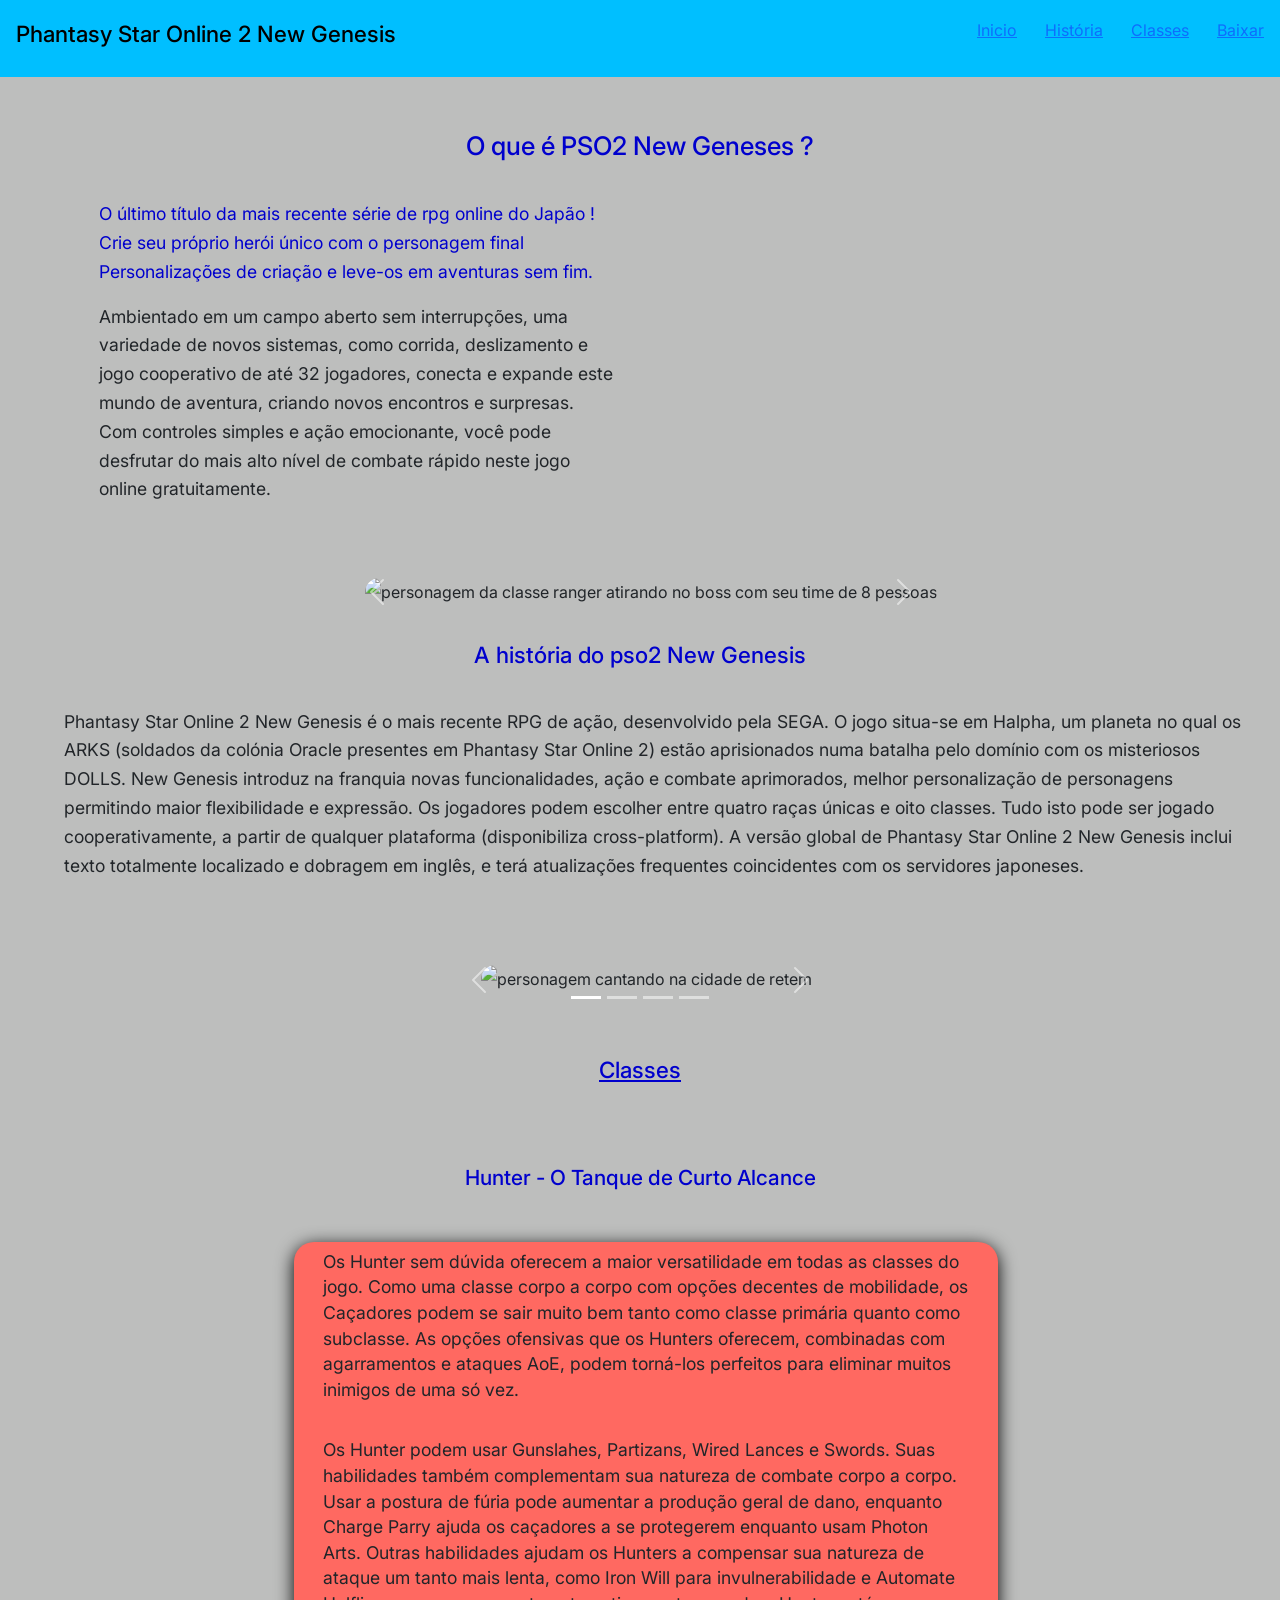
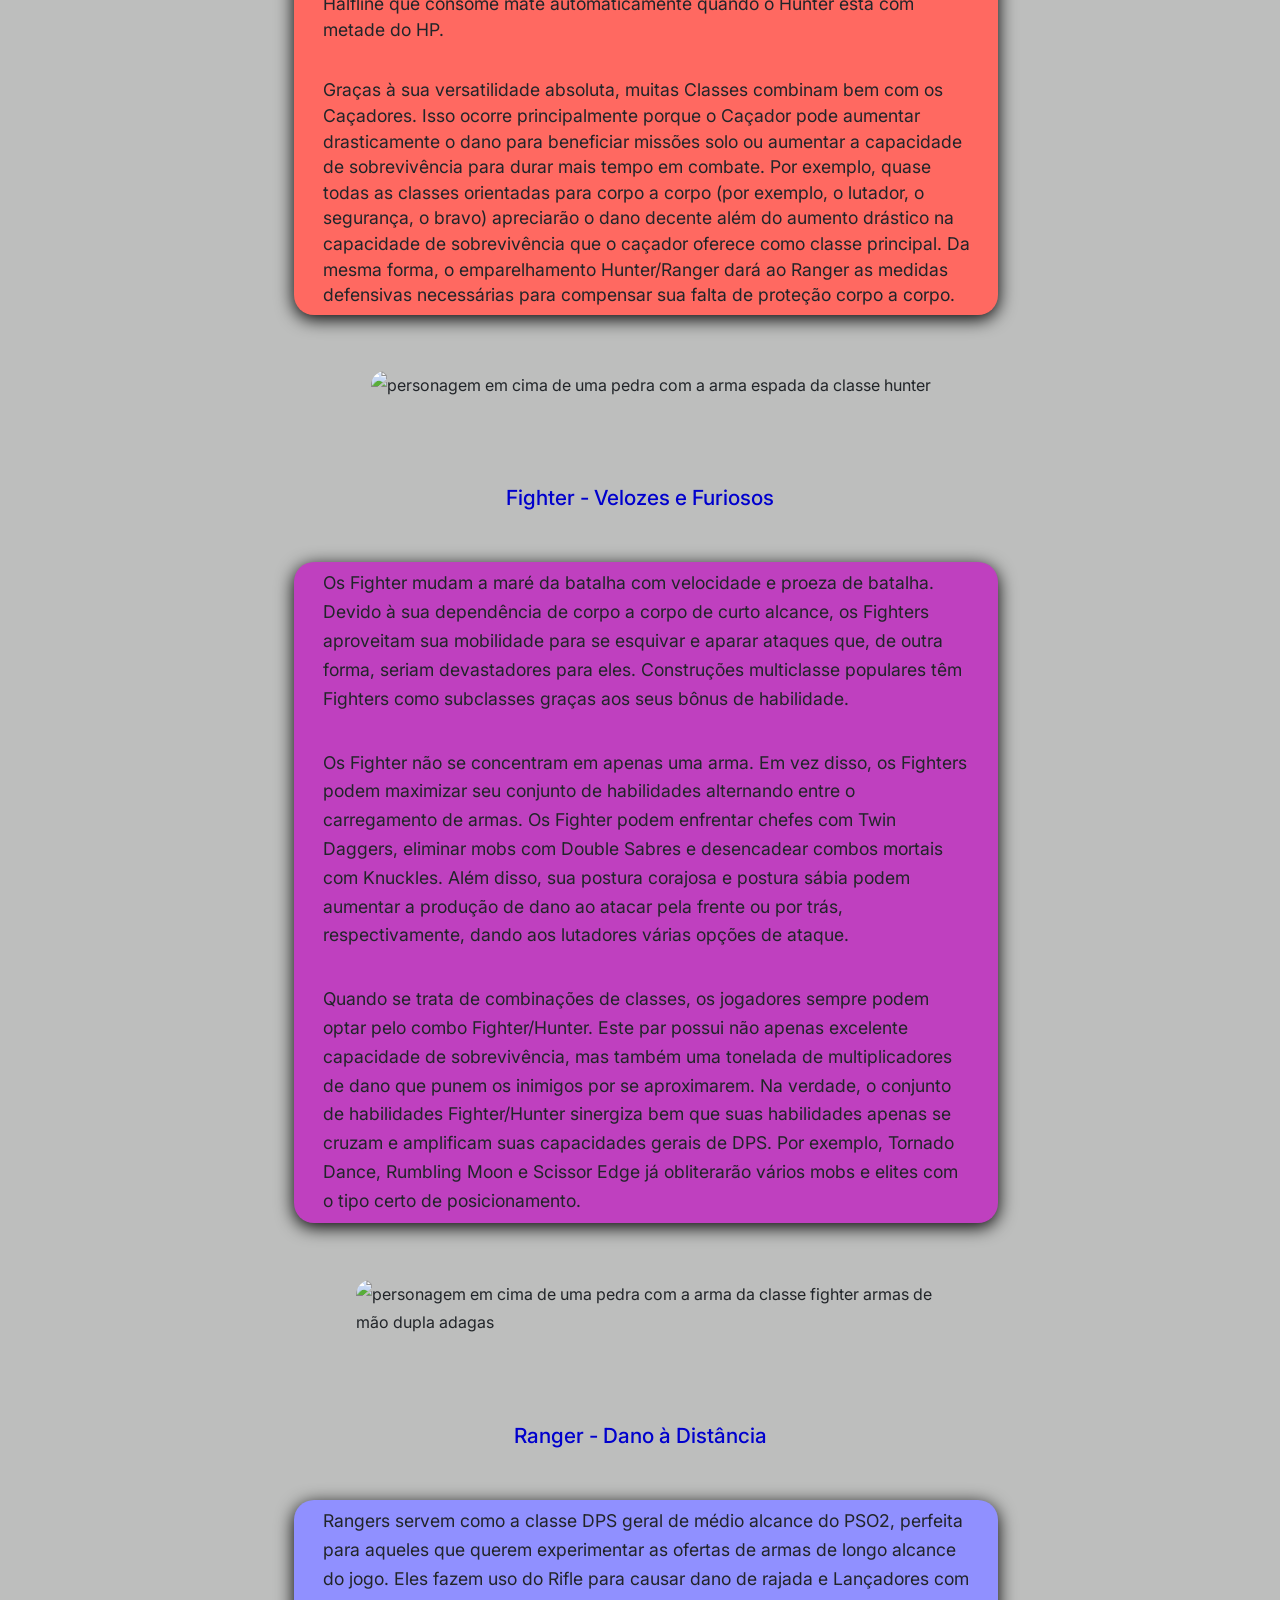
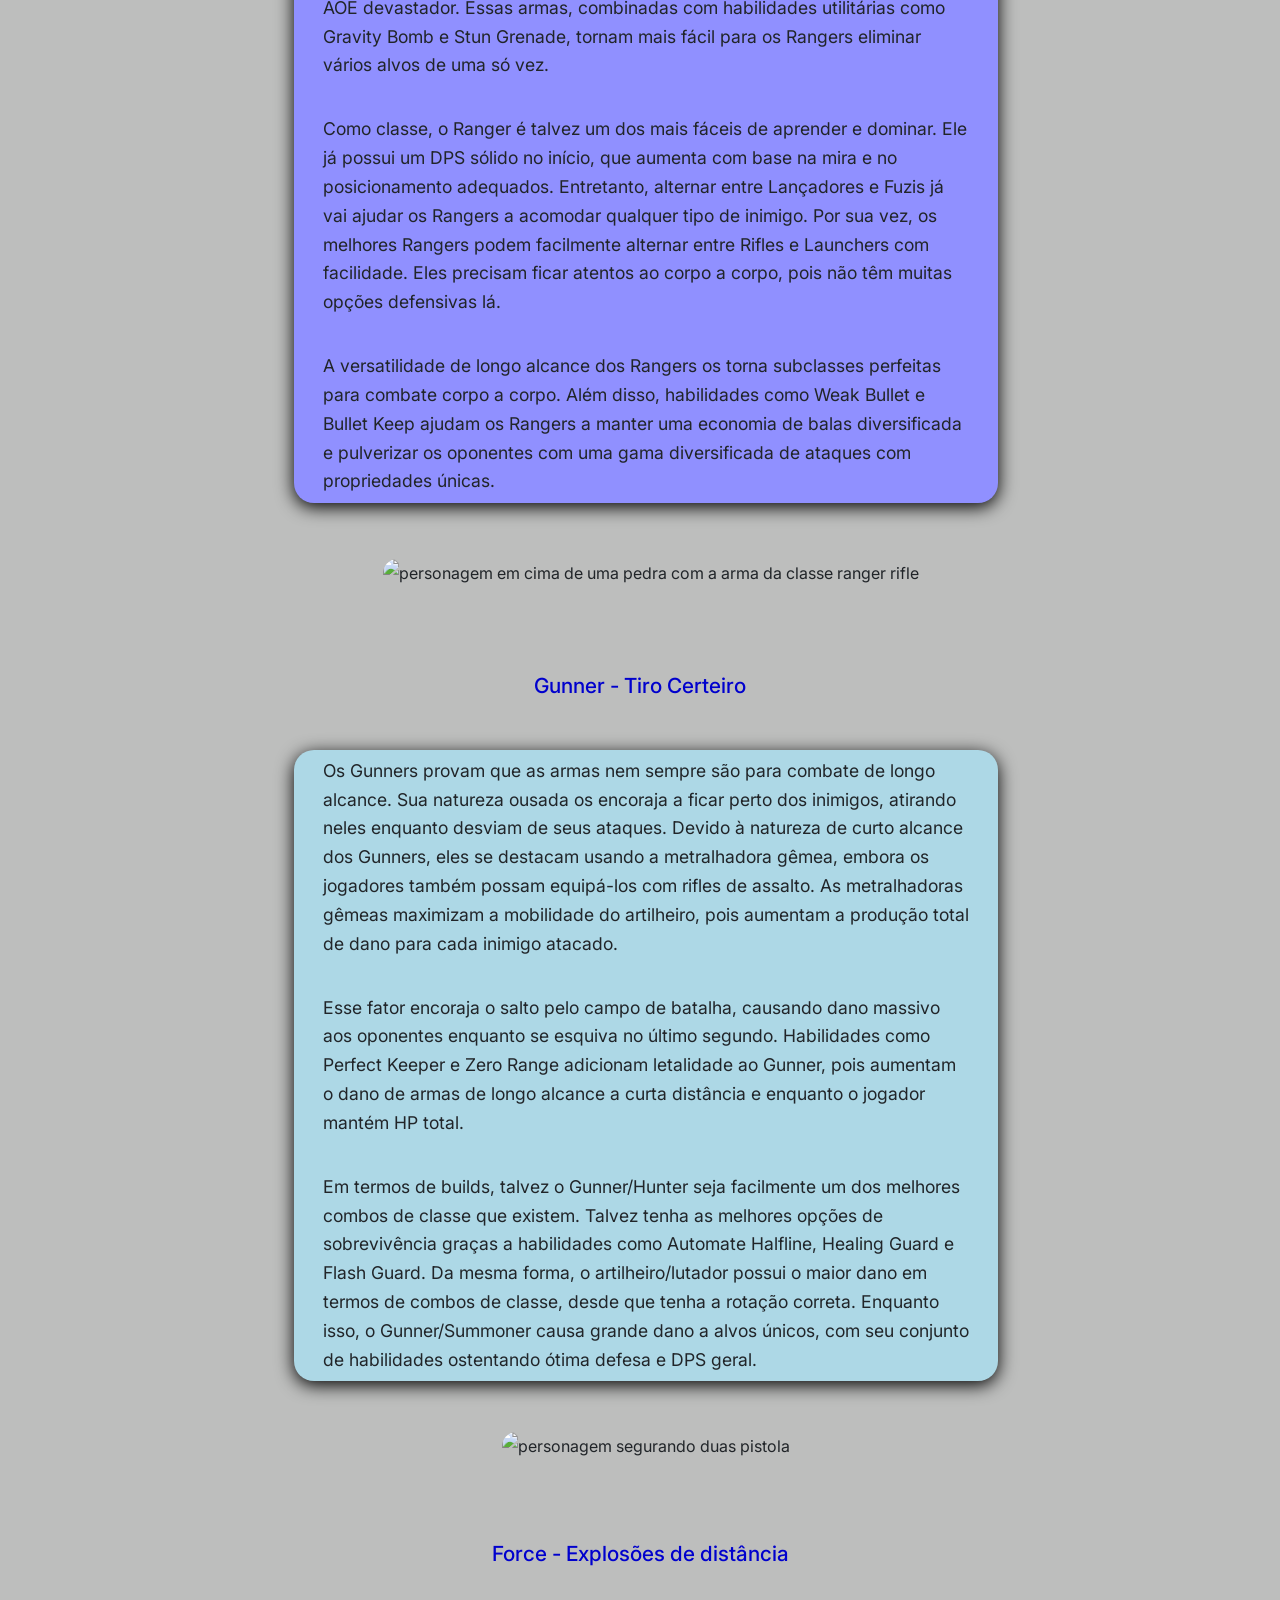
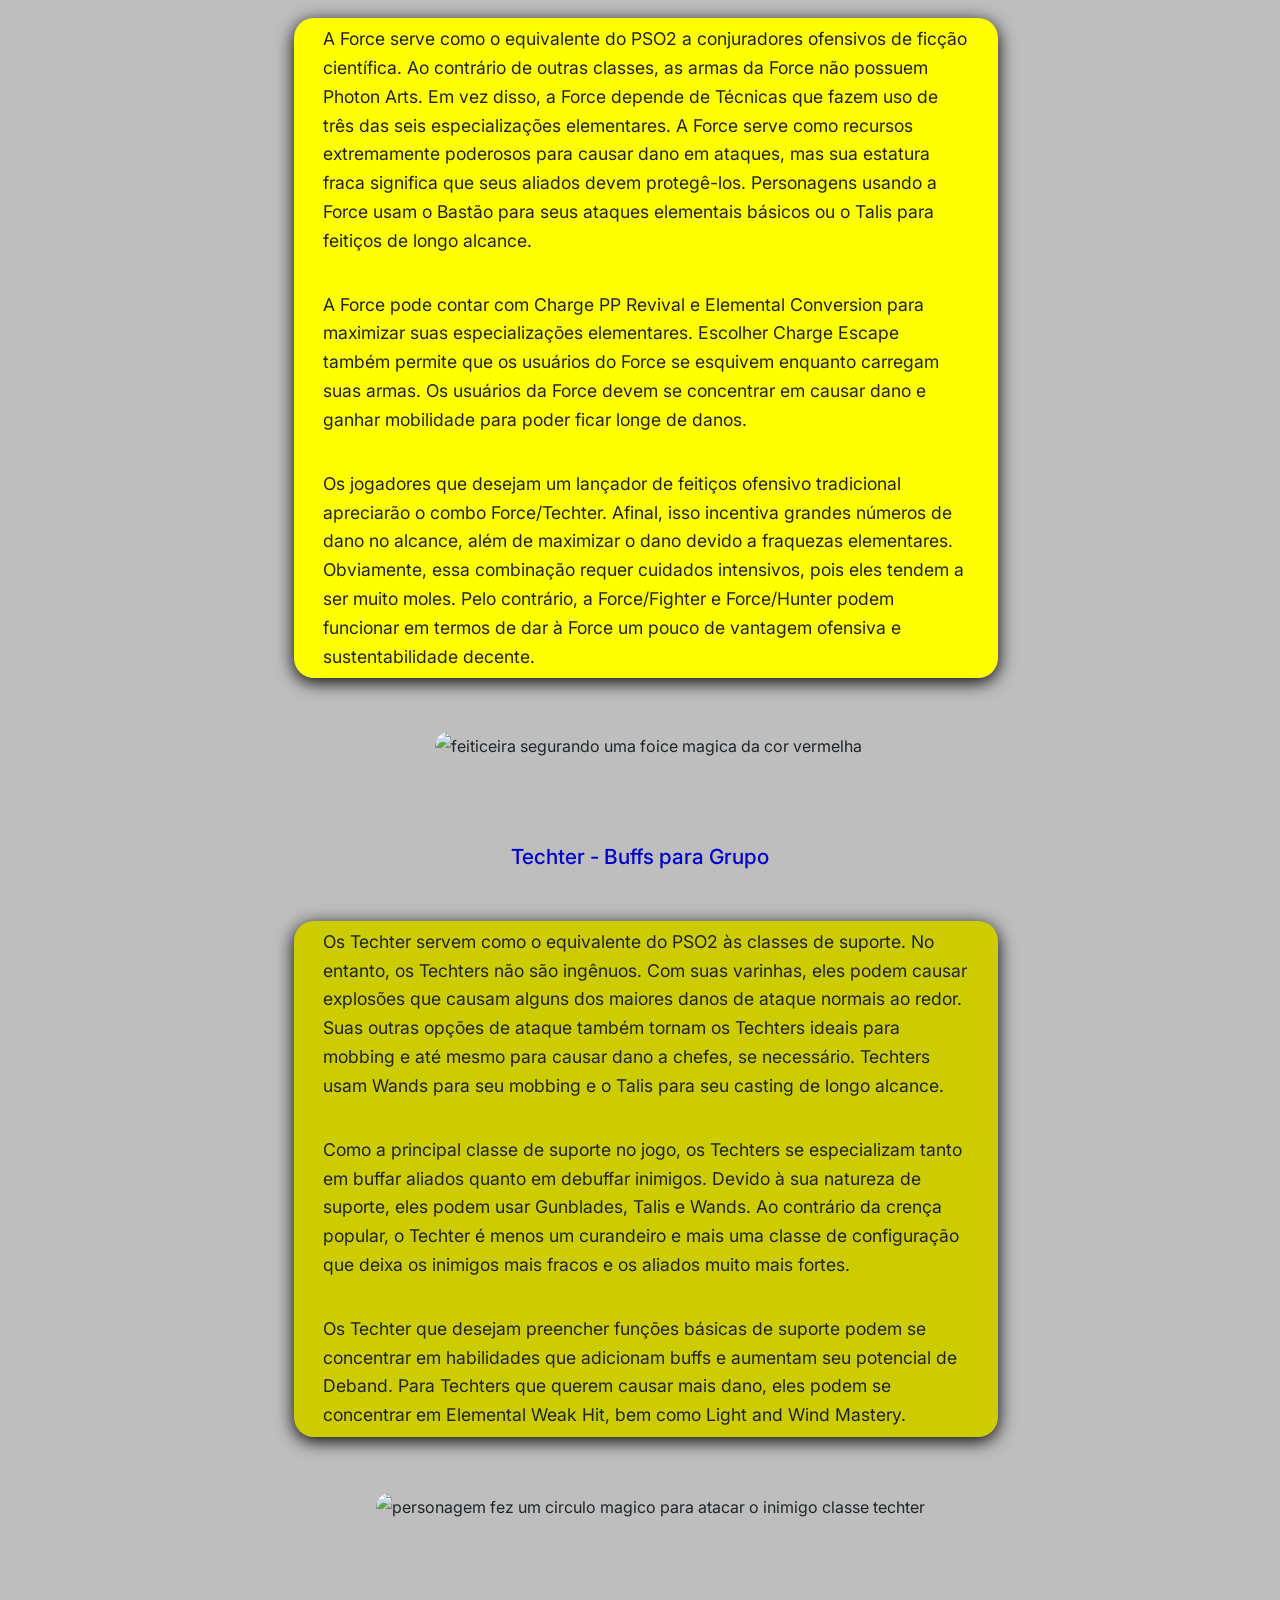
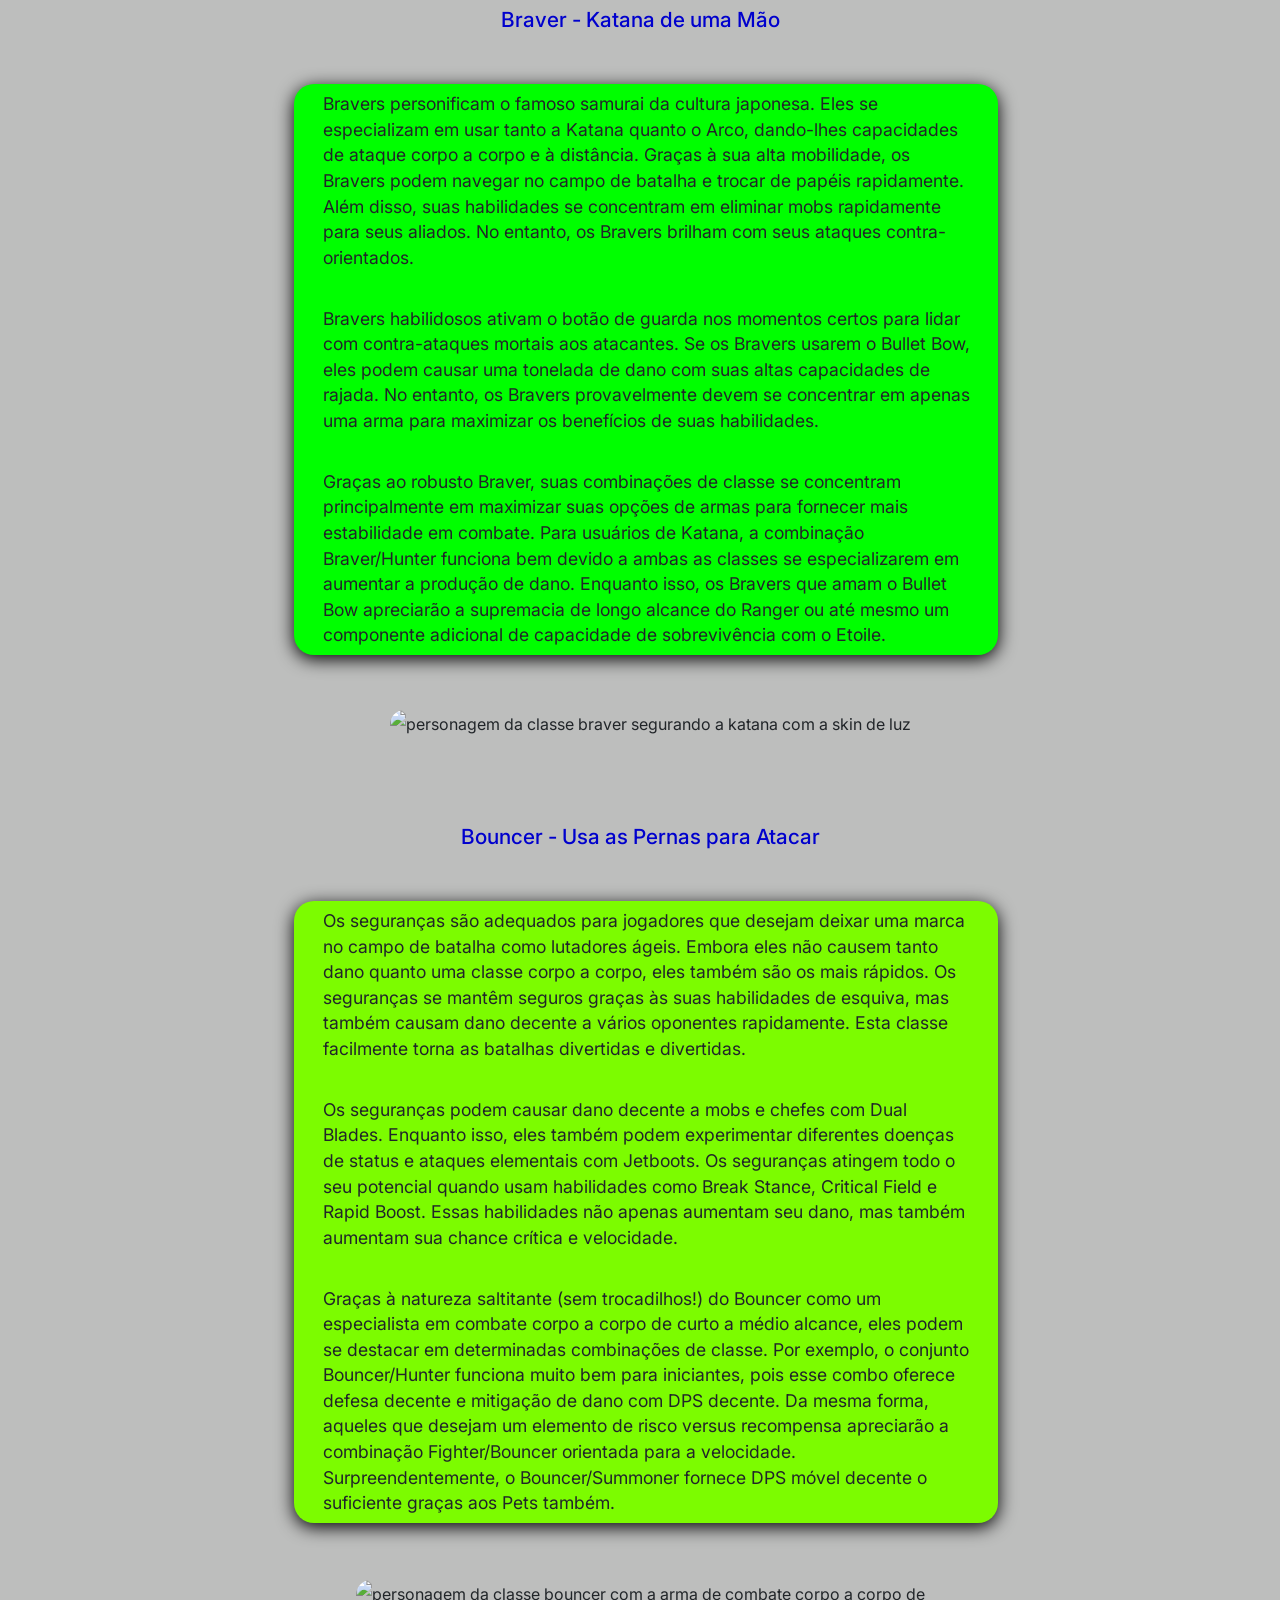
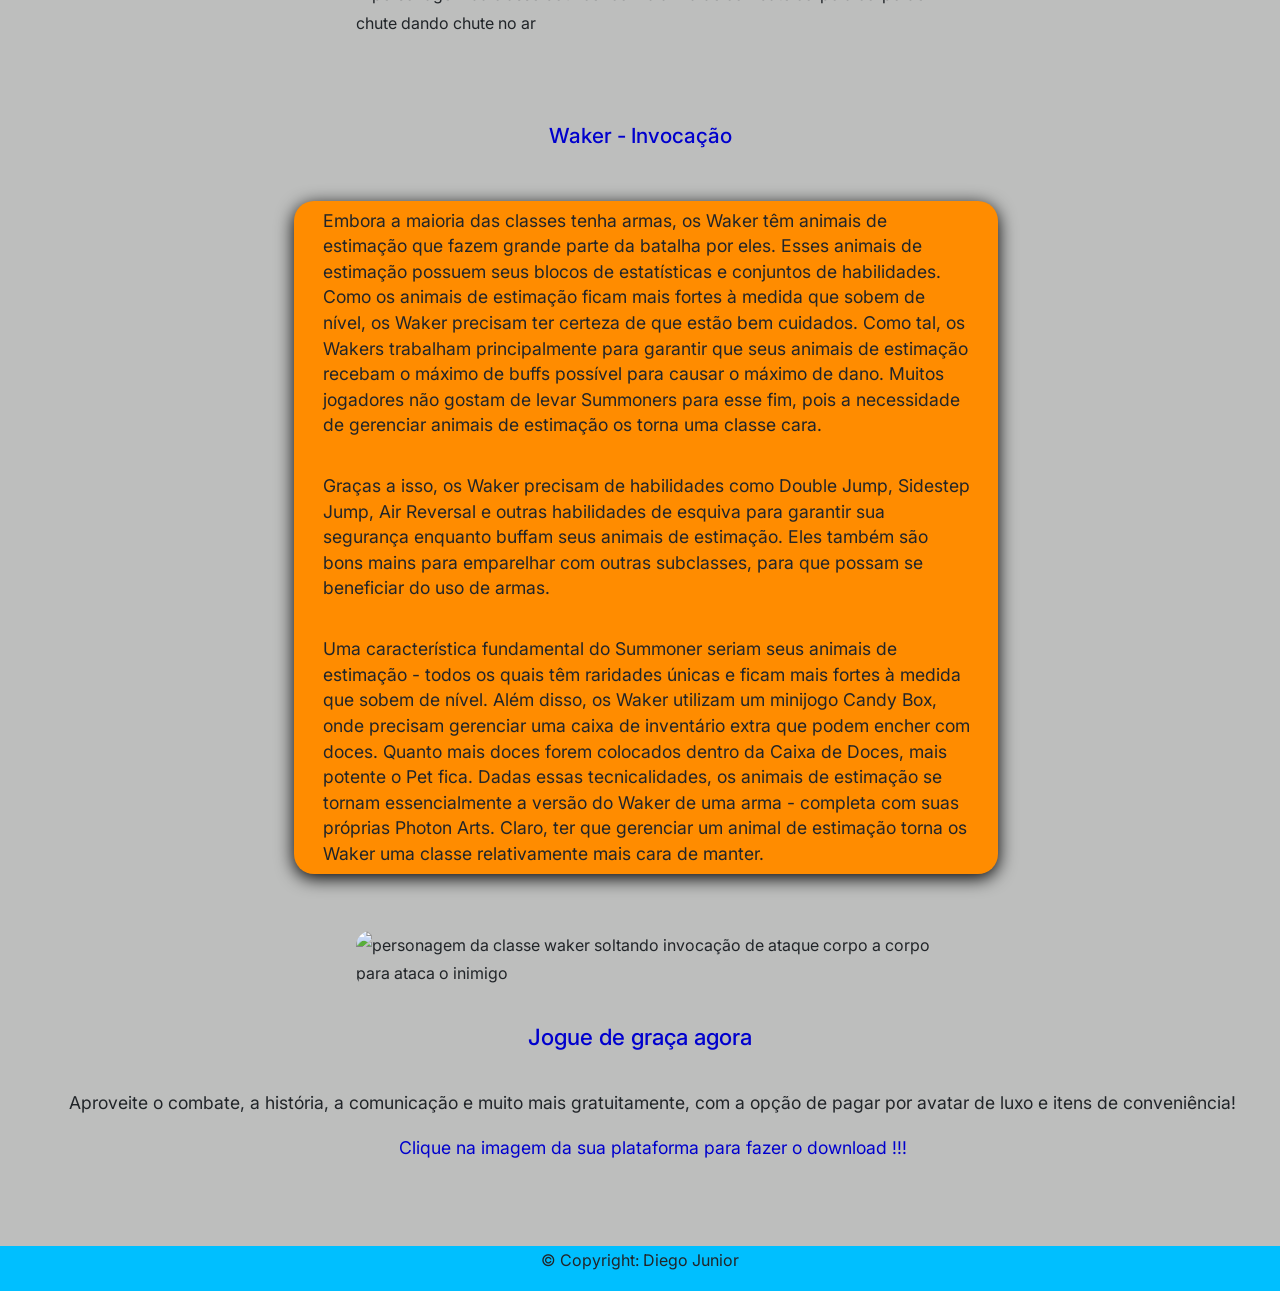
==== index.html @ 3086d16c "atualizado meu projeto pessoal" ====
<!DOCTYPE html>
<html lang="pt.br">
<head>
    <meta charset="UTF-8">
    <meta http-equiv="X-UA-Compatible" content="IE=edge">
    <meta name="viewport" content="width=device-width, initial-scale=1.0">
    <link rel="stylesheet" href="estilo.css">
    <link rel="preconnect" href="https://fonts.googleapis.com">
    <link rel="preconnect" href="https://fonts.gstatic.com" crossorigin>
    <link href="https://fonts.googleapis.com/css2?family=Inter:wght@500&display=swap" rel="stylesheet">
  <link href="https://fonts.googleapis.com/icon?family=Material+Icons" rel="stylesheet">
    <title>Phantasy Star Online 2 New Genesis</title>
</head>
<body>
    <header>
        <h1 class="titulo">Phantasy Star Online 2 New Genesis</h1>
        <span  id="botao_menu" class="material-icons md-48" onclick="controlarMenu()">menu</span>
        <nav id="menu_navegacao">
            
        <ul>
        <li class="menu"><span id="botao_fechar" class="material-icons" onclick="controlarMenu()">close</span></li>
         <li></li>
         <li> <a href="#inicio"> Inicio</a></li>
         <li> <a href="#historia"> História</a></li>
         <li><a href="#classes"> Classes</a></li>
        <li> <a href="#baixar">Baixar</a></li>
        </ul>
        </nav>
    </header>
    <main>
        <section id="inicio" class="imgpso2"> 
        <img src="primeira imgem/pso2.png" alt="">
        </section>
            <h1 class="primeiroh1">O que é PSO2 New Geneses ?</h1>
          </section>

    
     <section class="primeiro_texto"> <!--display: flex; justify-content: space-around; flex-direction: row-reverse;-->
      <div class="video">

        <iframe  src="https://www.youtube.com/embed/0MBi0IkJ8Bg" title="YouTube video player" frameborder="0" allow="accelerometer; autoplay; clipboard-write; encrypted-media; gyroscope; picture-in-picture" allowfullscreen ></iframe>
      </div>

      <div class="texto">
        <p class="pcorazul">O último título da mais recente série de rpg online do Japão ! 
          
          Crie seu próprio herói único com o personagem final
           
           Personalizações de criação e leve-os em aventuras sem fim.
         </p>
         <p>Ambientado em um campo aberto sem interrupções, uma variedade de novos sistemas, como corrida, deslizamento e jogo cooperativo de até 32 jogadores, conecta e expande este mundo de aventura, criando novos encontros e surpresas. Com controles simples e ação emocionante, você pode desfrutar do mais alto nível de combate rápido neste jogo online gratuitamente.
        </p>
      </div>
     
      </section>

     <section class="carrosel1">
      <div id="carouselExampleFade" class="carousel slide carousel-fade" data-bs-ride="carousel">
        <div class="carousel-inner">
          <div class="carousel-item active">
            <img src="carrosel inicial/img1.jpg" class="d-block w-100" alt="personagem da classe ranger atirando no boss com seu time de 8 pessoas">
          </div>
          <div class="carousel-item">
            <img src="carrosel inicial/img2.webp" class="d-block w-100" alt="personagem da classe hunter atacando o boss com a espada e seu time de 8 pessoas ">
          </div>
          <div class="carousel-item">
            <img src="carrosel inicial/img3.jpg" class="d-block w-100" alt="personagem da classe hunter atacando o boss com a espada e seu time de 8 pessoas">
          </div>
          <div class="carousel-item">
            <img src="carrosel inicial/img4.jpg" class="d-block w-100" alt="personagem da classe gunner atirando no inimigo com suas pistolas">
          </div>
        </div>
        <button class="carousel-control-prev" type="button" data-bs-target="#carouselExampleFade" data-bs-slide="prev">
          <span class="carousel-control-prev-icon" aria-hidden="true"></span>
          <span class="visually-hidden">Previous</span>
        </button>
        <button class="carousel-control-next" type="button" data-bs-target="#carouselExampleFade" data-bs-slide="next">
          <span class="carousel-control-next-icon" aria-hidden="true"></span>
          <span class="visually-hidden">Next</span>
        </button>
      </div>
      </section>

     <section id="historia">
        <h2 class="titulo_historia">A história do pso2 New Genesis
        </h2>
          <article class="texto_historia">
            <p> Phantasy Star Online 2 New Genesis é o mais recente RPG de ação, desenvolvido pela SEGA. O jogo situa-se em Halpha, um planeta no qual os ARKS (soldados da colónia Oracle presentes em Phantasy Star Online 2) estão aprisionados numa batalha pelo domínio com os misteriosos DOLLS.

            New Genesis introduz na franquia novas funcionalidades, ação e combate aprimorados, melhor personalização de personagens permitindo maior flexibilidade e expressão. Os jogadores podem escolher entre quatro raças únicas e oito classes. Tudo isto pode ser jogado cooperativamente, a partir de qualquer plataforma (disponibiliza cross-platform).
            
            A versão global de Phantasy Star Online 2 New Genesis inclui texto totalmente localizado e dobragem em inglês, e terá atualizações frequentes coincidentes com os servidores japoneses.
              
            </p>

          </article>
     </section>

     <section class="carrosel2">
      <div id="carouselExampleIndicators" class="carousel slide" data-bs-ride="carousel">
        <div class="carousel-indicators">
          <button type="button" data-bs-target="#carouselExampleIndicators" data-bs-slide-to="0" class="active" aria-current="true" aria-label="Slide 1"></button>
          <button type="button" data-bs-target="#carouselExampleIndicators" data-bs-slide-to="1" aria-label="Slide 2"></button>
          <button type="button" data-bs-target="#carouselExampleIndicators" data-bs-slide-to="2" aria-label="Slide 3"></button>
          <button type="button" data-bs-target="#carouselExampleIndicators" data-bs-slide-to="3" aria-label="Slide 4"></button>
        </div>
        <div class="carousel-inner">
          <div class="carousel-item active">
            <img src="carrosel2/carrosel2foto1.jpg" class="d-block w-100" alt="personagem cantando na cidade de retem">
          </div>
          <div class="carousel-item">
            <img src="carrosel2/carrosel2foto2.png" class="d-block w-100" alt="personagem da classe force atacando um inimigo a distancia">
          </div>
          <div class="carousel-item">
            <img src="carrosel2/carrosel2foto3.jpg" class="d-block w-100" alt="personagem masculino e feminino fazendo pose">
          </div>
          <div class="carousel-item">
            <img src="carrosel2/carrosel2foto4.jpg" class="d-block w-100" alt="personagem masculinos, femininos e robos fazendo pose">
          </div>
        </div>
        <button class="carousel-control-prev" type="button" data-bs-target="#carouselExampleIndicators" data-bs-slide="prev">
          <span class="carousel-control-prev-icon" aria-hidden="true"></span>
          <span class="visually-hidden">Previous</span>
        </button>
        <button class="carousel-control-next" type="button" data-bs-target="#carouselExampleIndicators" data-bs-slide="next">
          <span class="carousel-control-next-icon" aria-hidden="true"></span>
          <span class="visually-hidden">Next</span>
        </button>
      </div>
     </section>
      
   <section class="tudo">

   
   <section id="classes">
    <h2 class="todas_classes"> Classes</h2>

    <article class="titutlo_class">
      <h3>Hunter - O Tanque de Curto Alcance
      </h3>
    </article>

      <article class="hunter">
        <p class="estilo_class">     
          Os Hunter sem dúvida oferecem a maior versatilidade em todas as classes do jogo. Como uma classe corpo a corpo com opções decentes de mobilidade, os Caçadores podem se sair muito bem tanto como classe primária quanto como subclasse. As opções ofensivas que os Hunters oferecem, combinadas com agarramentos e ataques AoE, podem torná-los perfeitos para eliminar muitos inimigos de uma só vez.
        </p>

        <p class="estilo_class"> Os Hunter podem usar Gunslahes, Partizans, Wired Lances e Swords. Suas habilidades também complementam sua natureza de combate corpo a corpo. Usar a postura de fúria pode aumentar a produção geral de dano, enquanto Charge Parry ajuda os caçadores a se protegerem enquanto usam Photon Arts. Outras habilidades ajudam os Hunters a compensar sua natureza de ataque um tanto mais lenta, como Iron Will para invulnerabilidade e Automate Halfline que consome mate automaticamente quando o Hunter está com metade do HP.
        </p>

        <p class="estilo_class"> Graças à sua versatilidade absoluta, muitas Classes combinam bem com os Caçadores. Isso ocorre principalmente porque o Caçador pode aumentar drasticamente o dano para beneficiar missões solo ou aumentar a capacidade de sobrevivência para durar mais tempo em combate. Por exemplo, quase todas as classes orientadas para corpo a corpo (por exemplo, o lutador, o segurança, o bravo) apreciarão o dano decente além do aumento drástico na capacidade de sobrevivência que o caçador oferece como classe principal. Da mesma forma, o emparelhamento Hunter/Ranger dará ao Ranger as medidas defensivas necessárias para compensar sua falta de proteção corpo a corpo.
        </p>
      
      </article>

     <section class="carrosel2">
      <div id="carouselExampleSlidesOnly" class="carousel slide" data-bs-ride="carousel">
        <div class="carousel-inner">
          <div class="carousel-item active">
            <img src="hunter/hunter1.jpg" class="d-block w-100" alt="personagem em cima de uma pedra com a arma espada da classe hunter">
          </div>
          <div class="carousel-item">
            <img src="hunter/hunter2.jpg" class="d-block w-100" alt="personagem em cima de uma pedra com a arma chicote da classe hunter">
          </div>
          <div class="carousel-item">
            <img src="hunter/hunter3.jpg" class="d-block w-100" alt="personagem escolhendo a classe Hunter no menu do jogo">
          </div>
        </div>
      </div>
     </section>

     <article class="titutlo_class">
      <h3>Fighter - Velozes e Furiosos</h3>
    </article>

      <article class="fighter">
        <p class="estilo_class">     
          Os Fighter mudam a maré da batalha com velocidade e proeza de batalha. Devido à sua dependência de corpo a corpo de curto alcance, os Fighters aproveitam sua mobilidade para se esquivar e aparar ataques que, de outra forma, seriam devastadores para eles. Construções multiclasse populares têm Fighters como subclasses graças aos seus bônus de habilidade.
          </p>
          <p class="estilo_class"> Os Fighter não se concentram em apenas uma arma. Em vez disso, os Fighters podem maximizar seu conjunto de habilidades alternando entre o carregamento de armas. Os Fighter podem enfrentar chefes com Twin Daggers, eliminar mobs com Double Sabres e desencadear combos mortais com Knuckles. Além disso, sua postura corajosa e postura sábia podem aumentar a produção de dano ao atacar pela frente ou por trás, respectivamente, dando aos lutadores várias opções de ataque.
          </p> 

         <p class="estilo-class"> Quando se trata de combinações de classes, os jogadores sempre podem optar pelo combo Fighter/Hunter. Este par possui não apenas excelente capacidade de sobrevivência, mas também uma tonelada de multiplicadores de dano que punem os inimigos por se aproximarem. Na verdade, o conjunto de habilidades Fighter/Hunter sinergiza bem que suas habilidades apenas se cruzam e amplificam suas capacidades gerais de DPS. Por exemplo, Tornado Dance, Rumbling Moon e Scissor Edge já obliterarão vários mobs e elites com o tipo certo de posicionamento.
        </p>
      </article>

      <section class="carrosel2">
        <div id="carouselExampleSlidesOnly" class="carousel slide" data-bs-ride="carousel">
          <div class="carousel-inner">
            <div class="carousel-item active">
              <img src="fighter/fighter1.jpg" class="d-block w-100" alt="personagem em cima de uma pedra com a arma da classe fighter armas de mão dupla adagas">
            </div>
            <div class="carousel-item">
              <img src="fighter/fighter2.webp" class="d-block w-100" alt="personagem em cima de uma pedra com a arma da classe fighter corpo a corpo socos">
            </div>
            <div class="carousel-item">
              <img src="fighter/fighter3.jpg" class="d-block w-100" alt="personagem escolhendo a class fighter no meu do jogo">
            </div>
          </div>
        </div>
       </section>

 <article class="titutlo_class">
      <h3>Ranger - Dano à Distância</h3>
    </article>

      <article class="ranger">
        <p class="estilo_class">     
          Rangers servem como a classe DPS geral de médio alcance do PSO2, perfeita para aqueles que querem experimentar as ofertas de armas de longo alcance do jogo. Eles fazem uso do Rifle para causar dano de rajada e Lançadores com AOE devastador. Essas armas, combinadas com habilidades utilitárias como Gravity Bomb e Stun Grenade, tornam mais fácil para os Rangers eliminar vários alvos de uma só vez.
        </p>
          <p class="estilo_class"> Como classe, o Ranger é talvez um dos mais fáceis de aprender e dominar. Ele já possui um DPS sólido no início, que aumenta com base na mira e no posicionamento adequados. Entretanto, alternar entre Lançadores e Fuzis já vai ajudar os Rangers a acomodar qualquer tipo de inimigo. Por sua vez, os melhores Rangers podem facilmente alternar entre Rifles e Launchers com facilidade. Eles precisam ficar atentos ao corpo a corpo, pois não têm muitas opções defensivas lá.
          </p>
          <p class="estilo_class"> A versatilidade de longo alcance dos Rangers os torna subclasses perfeitas para combate corpo a corpo. Além disso, habilidades como Weak Bullet e Bullet Keep ajudam os Rangers a manter uma economia de balas diversificada e pulverizar os oponentes com uma gama diversificada de ataques com propriedades únicas.
        </p>
      </article>

      <section class="carrosel2">
        <div id="carouselExampleSlidesOnly" class="carousel slide" data-bs-ride="carousel">
          <div class="carousel-inner">
            <div class="carousel-item active">
              <img src="ranger/ranger1.webp" class="d-block w-100" alt="personagem em cima de uma pedra com a arma da classe ranger rifle">
            </div>
            <div class="carousel-item">
              <img src="ranger/ranger2.webp" class="d-block w-100" alt="personagem em cima de uma pedra com a arma da classe ranger lança foguetes">
            </div>
            <div class="carousel-item">
              <img src="ranger/ranger3.jpg" class="d-block w-100" alt="personagem escolhendo a class ranger no meu do jogo">
            </div>
          </div>
        </div>
       </section>

     <article class="titutlo_class">
      <h3>Gunner - Tiro Certeiro</h3>
    </article>

      <article class="gunner">
        <p class="estilo_class">     
          Os Gunners provam que as armas nem sempre são para combate de longo alcance. Sua natureza ousada os encoraja a ficar perto dos inimigos, atirando neles enquanto desviam de seus ataques. Devido à natureza de curto alcance dos Gunners, eles se destacam usando a metralhadora gêmea, embora os jogadores também possam equipá-los com rifles de assalto. As metralhadoras gêmeas maximizam a mobilidade do artilheiro, pois aumentam a produção total de dano para cada inimigo atacado.
          </p>
          
         <p class="estilo_class"> Esse fator encoraja o salto pelo campo de batalha, causando dano massivo aos oponentes enquanto se esquiva no último segundo. Habilidades como Perfect Keeper e Zero Range adicionam letalidade ao Gunner, pois aumentam o dano de armas de longo alcance a curta distância e enquanto o jogador mantém HP total.
        </p>

         <p class="estilo_class"> Em termos de builds, talvez o Gunner/Hunter seja facilmente um dos melhores combos de classe que existem. Talvez tenha as melhores opções de sobrevivência graças a habilidades como Automate Halfline, Healing Guard e Flash Guard. Da mesma forma, o artilheiro/lutador possui o maior dano em termos de combos de classe, desde que tenha a rotação correta. Enquanto isso, o Gunner/Summoner causa grande dano a alvos únicos, com seu conjunto de habilidades ostentando ótima defesa e DPS geral.
        </p>
      </article>

      <section class="carrosel2">
        <div id="carouselExampleSlidesOnly" class="carousel slide" data-bs-ride="carousel">
          <div class="carousel-inner">
            <div class="carousel-item active">
              <img src="gunner/gunner1.webp" class="d-block w-100" alt=" personagem segurando duas pistola">
            </div>
            <div class="carousel-item">
              <img src="gunner/gunner2.webp" class="d-block w-100" alt=" personagem segurando um rifle de assalto preto">
            </div>
            <div class="carousel-item">
              <img src="gunner/gunner3.webp" class="d-block w-100" alt="personagem escolhendo a classe gunner no menu do jogo">
            </div>
          </div>
        </div>
       </section>

     <article class="titutlo_class">
      <h3>Force - Explosões de distância</h3>
    </article>

      <article class="force">
        <p class="estilo_class">     
          A Force serve como o equivalente do PSO2 a conjuradores ofensivos de ficção científica. Ao contrário de outras classes, as armas da Force não possuem Photon Arts. Em vez disso, a Force depende de Técnicas que fazem uso de três das seis especializações elementares. A Force serve como recursos extremamente poderosos para causar dano em ataques, mas sua estatura fraca significa que seus aliados devem protegê-los. Personagens usando a Force usam o Bastão para seus ataques elementais básicos ou o Talis para feitiços de longo alcance.
        </p>

        <p class="estilo_class"> A Force pode contar com Charge PP Revival e Elemental Conversion para maximizar suas especializações elementares. Escolher Charge Escape também permite que os usuários do Force se esquivem enquanto carregam suas armas. Os usuários da Force devem se concentrar em causar dano e ganhar mobilidade para poder ficar longe de danos.
        </p>

        <p class="estilo_class"> Os jogadores que desejam um lançador de feitiços ofensivo tradicional apreciarão o combo Force/Techter. Afinal, isso incentiva grandes números de dano no alcance, além de maximizar o dano devido a fraquezas elementares. Obviamente, essa combinação requer cuidados intensivos, pois eles tendem a ser muito moles. Pelo contrário, a Force/Fighter  e Force/Hunter podem funcionar em termos de dar à Force um pouco de vantagem ofensiva e sustentabilidade decente.
        </p>
      </article>

      <section class="carrosel2">
        <div id="carouselExampleSlidesOnly" class="carousel slide" data-bs-ride="carousel">
          <div class="carousel-inner">
            <div class="carousel-item active">
              <img src="force/force1.webp" class="d-block w-100" alt="feiticeira segurando uma foice magica da cor vermelha">
            </div>
            <div class="carousel-item">
              <img src="force/force2.jfif" class="d-block w-100" alt="personagem segurando uma foice magica da cor branca em cima de uma pedra">
            </div>
            <div class="carousel-item">
              <img src="force/force3.jpg" class="d-block w-100" alt="personagem escolhendo a classe force no menu do jogo">
            </div>
          </div>
        </div>
        </div>

       </section>
     <article class="titutlo_class">
      <h3>Techter - Buffs para Grupo</h3>
    </article>

     <article class="techter">
      <p class="estilo_class">     
        Os Techter servem como o equivalente do PSO2 às classes de suporte. No entanto, os Techters não são ingênuos. Com suas varinhas, eles podem causar explosões que causam alguns dos maiores danos de ataque normais ao redor. Suas outras opções de ataque também tornam os Techters ideais para mobbing e até mesmo para causar dano a chefes, se necessário. Techters usam Wands para seu mobbing e o Talis para seu casting de longo alcance.
        </p>

        <p class="estilo_class"> Como a principal classe de suporte no jogo, os Techters se especializam tanto em buffar aliados quanto em debuffar inimigos. Devido à sua natureza de suporte, eles podem usar Gunblades, Talis e Wands. Ao contrário da crença popular, o Techter é menos um curandeiro e mais uma classe de configuração que deixa os inimigos mais fracos e os aliados muito mais fortes.
        </p>

          <p class="estilo_class"> Os Techter que desejam preencher funções básicas de suporte podem se concentrar em habilidades que adicionam buffs e aumentam seu potencial de Deband. Para Techters que querem causar mais dano, eles podem se concentrar em Elemental Weak Hit, bem como Light and Wind Mastery.
      </p>
    </article>

    <section class="carrosel2">
      <div id="carouselExampleSlidesOnly" class="carousel slide" data-bs-ride="carousel">
        <div class="carousel-inner">
          <div class="carousel-item active">
            <img src="techter/techter1.jpg" class="d-block w-100" alt="personagem fez um circulo magico para atacar o inimigo classe techter">
          </div>
          <div class="carousel-item">
            <img src="techter/techter2.webp" class="d-block w-100" alt="personagem soltando o ataque especial Photon Blast no inimigo">
          </div>
          <div class="carousel-item">
            <img src="techter/techter3.jpg" class="d-block w-100" alt="personagem escolhendo a classe techter no menu do jogo">
          </div>
        </div>
      </div>
     </section>

    <article class="titutlo_class">
      <h3>Braver - Katana de uma Mão</h3>
    </article>

      <article class="braver">
        <p class="estilo_class">     
          Bravers personificam o famoso samurai da cultura japonesa. Eles se especializam em usar tanto a Katana quanto o Arco, dando-lhes capacidades de ataque corpo a corpo e à distância. Graças à sua alta mobilidade, os Bravers podem navegar no campo de batalha e trocar de papéis rapidamente. Além disso, suas habilidades se concentram em eliminar mobs rapidamente para seus aliados. No entanto, os Bravers brilham com seus ataques contra-orientados.
          </p>

          <p class="estilo_class"> Bravers habilidosos ativam o botão de guarda nos momentos certos para lidar com contra-ataques mortais aos atacantes. Se os Bravers usarem o Bullet Bow, eles podem causar uma tonelada de dano com suas altas capacidades de rajada. No entanto, os Bravers provavelmente devem se concentrar em apenas uma arma para maximizar os benefícios de suas habilidades.
          </p>

           <p class="estilo_class"> Graças ao robusto Braver, suas combinações de classe se concentram principalmente em maximizar suas opções de armas para fornecer mais estabilidade em combate. Para usuários de Katana, a combinação Braver/Hunter funciona bem devido a ambas as classes se especializarem em aumentar a produção de dano. Enquanto isso, os Bravers que amam o Bullet Bow apreciarão a supremacia de longo alcance do Ranger ou até mesmo um componente adicional de capacidade de sobrevivência com o Etoile.

        </p>
      </article>

     <section class="carrosel2">
      <div id="carouselExampleSlidesOnly" class="carousel slide" data-bs-ride="carousel">
        <div class="carousel-inner">
          <div class="carousel-item active">
            <img src="braver/braver1.png" class="d-block w-100" alt="personagem da classe braver segurando a katana com a skin de luz">
          </div>
          <div class="carousel-item">
            <img src="braver/braver2.webp" class="d-block w-100" alt="personagem da classe braver segurando o arco de flecha apontando para frente">
          </div>
          <div class="carousel-item">
            <img src="braver/braver3.jpg" class="d-block w-100" alt="personagem da classe braver lado a lado um segurando a katana e o outro o arco e flecha">
          </div>
        </div>
      </div>
     </section>

     <article class="titutlo_class">
      <h3>Bouncer - Usa as Pernas para Atacar</h3>
    </article>

    <article class="bouncer">
      <p class="estilo_class">
        Os seguranças são adequados para jogadores que desejam deixar uma marca no campo de batalha como lutadores ágeis. Embora eles não causem tanto dano quanto uma classe corpo a corpo, eles também são os mais rápidos. Os seguranças se mantêm seguros graças às suas habilidades de esquiva, mas também causam dano decente a vários oponentes rapidamente. Esta classe facilmente torna as batalhas divertidas e divertidas.
        </p>
        <p class="estilo_class"> Os seguranças podem causar dano decente a mobs e chefes com Dual Blades. Enquanto isso, eles também podem experimentar diferentes doenças de status e ataques elementais com Jetboots. Os seguranças atingem todo o seu potencial quando usam habilidades como Break Stance, Critical Field e Rapid Boost. Essas habilidades não apenas aumentam seu dano, mas também aumentam sua chance crítica e velocidade.
        </p>

        <p class="estilo_class"> Graças à natureza saltitante (sem trocadilhos!) do Bouncer como um especialista em combate corpo a corpo de curto a médio alcance, eles podem se destacar em determinadas combinações de classe. Por exemplo, o conjunto Bouncer/Hunter funciona muito bem para iniciantes, pois esse combo oferece defesa decente e mitigação de dano com DPS decente. Da mesma forma, aqueles que desejam um elemento de risco versus recompensa apreciarão a combinação Fighter/Bouncer orientada para a velocidade. Surpreendentemente, o Bouncer/Summoner fornece DPS móvel decente o suficiente graças aos Pets também.
        </p>
    </article>

    <section class="carrosel2">
      <div id="carouselExampleSlidesOnly" class="carousel slide" data-bs-ride="carousel">
        <div class="carousel-inner">
          <div class="carousel-item active">
            <img src="bouncer/bouncer1.jpg" class="d-block w-100" alt="personagem da classe bouncer com a arma de combate corpo a corpo de chute dando chute no ar ">
          </div>
          <div class="carousel-item">
            <img src="bouncer/bouncer2.webp" class="d-block w-100" alt="personagem da classe bouncer com a arma de combate corpo a corpo de duas mão laminas duplas">
          </div>
          <div class="carousel-item">
            <img src="bouncer/bouncer3.webp" class="d-block w-100" alt="personagem da classe bouncer pulando com armas corpo a corpo no pé ">
          </div>
        </div>
      </div>
     </section>

   <article class="titutlo_class">
    <h3>Waker - Invocação </h3>
  </article>

  <article class="waker">
    <p class="estilo_class">
      Embora a maioria das classes tenha armas, os Waker têm animais de estimação que fazem grande parte da batalha por eles. Esses animais de estimação possuem seus blocos de estatísticas e conjuntos de habilidades. Como os animais de estimação ficam mais fortes à medida que sobem de nível, os Waker precisam ter certeza de que estão bem cuidados. Como tal, os Wakers trabalham principalmente para garantir que seus animais de estimação recebam o máximo de buffs possível para causar o máximo de dano. Muitos jogadores não gostam de levar Summoners para esse fim, pois a necessidade de gerenciar animais de estimação os torna uma classe cara.
      </p>
      <p class="estilo_class"> Graças a isso, os Waker precisam de habilidades como Double Jump, Sidestep Jump, Air Reversal e outras habilidades de esquiva para garantir sua segurança enquanto buffam seus animais de estimação. Eles também são bons mains para emparelhar com outras subclasses, para que possam se beneficiar do uso de armas.
      </p>

      <p class="estilo_class"> Uma característica fundamental do Summoner seriam seus animais de estimação - todos os quais têm raridades únicas e ficam mais fortes à medida que sobem de nível. Além disso, os Waker utilizam um minijogo Candy Box, onde precisam gerenciar uma caixa de inventário extra que podem encher com doces. Quanto mais doces forem colocados dentro da Caixa de Doces, mais potente o Pet fica. Dadas essas tecnicalidades, os animais de estimação se tornam essencialmente a versão do Waker de uma arma - completa com suas próprias Photon Arts. Claro, ter que gerenciar um animal de estimação torna os Waker uma classe relativamente mais cara de manter.

    </p>
    </article>

    <section class="carrosel2">
      <div id="carouselExampleSlidesOnly" class="carousel slide" data-bs-ride="carousel">
        <div class="carousel-inner">
          <div class="carousel-item active">
            <img src="waker/waker1.jpg" class="d-block w-100" alt="personagem da classe waker soltando invocação de ataque corpo a corpo para ataca o inimigo">
          </div>
          <div class="carousel-item">
            <img src="waker/waker2.jpg" class="d-block w-100" alt="personagem da classe waker em cima da invocação voando atacando o inimigo a distancia">
          </div>
          <div class="carousel-item">
            <img src="waker/waker3.jpg" class="d-block w-100" alt="personagem masculino e feminino da classe waker segurando a arma varinha">
          </div>
        </div>
      </div>
     </section>
     
   
     <section id="baixar">
        <h2 class="jogo">Jogue de graça agora</h2>

        <article class="texto_historia">
          <p>Aproveite o combate, a história, a comunicação e muito mais gratuitamente, com a opção de pagar por avatar de luxo e itens de conveniência!
          </p>
            <p class="texto-logo"> Clique na imagem da sua plataforma para fazer o download !!!
          </p>
        </article>
        <section class="logo">
          <a href="https://store.playstation.com/pt-br/concept/203474"><img class="imgps4" src="downalod imagem/ps4.png" alt=""></a>
         <a href="https://store.steampowered.com/app/1056640/Phantasy_Star_Online_2_New_Genesis/" ><img class="imgsteam" src="downalod imagem/steam.png" alt=""></a>
          <a href="https://www.xbox.com/pt-BR/games/store/phantasy-star-online-2-new-genesis/9P1RSQ5MGPCR"> <img class="imgxbox" src="downalod imagem/xbox.png" alt=""></a>
        </section>
     </section>

  </main>

  <script src="script.js"></script>
  
    <link href="https://cdn.jsdelivr.net/npm/bootstrap@5.2.2/dist/css/bootstrap.min.css" rel="stylesheet" integrity="sha384-Zenh87qX5JnK2Jl0vWa8Ck2rdkQ2Bzep5IDxbcnCeuOxjzrPF/et3URy9Bv1WTRi" crossorigin="anonymous">
   
   <script src="https://cdn.jsdelivr.net/npm/bootstrap@5.2.2/dist/js/bootstrap.bundle.min.js" integrity="sha384-OERcA2EqjJCMA+/3y+gxIOqMEjwtxJY7qPCqsdltbNJuaOe923+mo//f6V8Qbsw3" crossorigin="anonymous"></script>
</body>

<footer class="rodape">
  <p class="desenvolvido"><p>© Copyright: Diego Junior</p>
</footer>
</html>
---- estilo.css ----
*{
    margin: 0;
    padding: 0;
    font-family: 'Inter', sans-serif;
    line-height: 1.8rem;
}
:root{
    --azulmenu: #00BFFF;
    --letras1: #0000CD;
    --letras2: #000000;
    --cinzacorpo: #bdbebd;
    --braver:  #00FF00	;
    --bouncer: #7CFC00;
    --waker: #ff8c00;
    --hunter: #ff6961;
    --fighter: #bf40bf;
    --ranger: #9090ff;
    --gunner: #add8e6; 
    --force: #ffff00;
    --techter: #cccc00;
}
main{
    background:var(--cinzacorpo)
}
header{
    display: flex;
    justify-content: space-between;
    align-items: center;
    background-color: var(--azulmenu);
    padding: 1rem;
}
.md-48{
    font-size: 48px;
    color: var(--letras2);
}
nav{
    display: none;
    flex-direction: column;
    justify-content: center;
    width: 25%;
    height: 50vh;
    position: absolute;
    right: 0;
    padding: 43% 24px 10% 0;    
    text-align: right;
    background-color: var(--azulmenu);
    line-height: 2rem;
}
ul{
    list-style-type: none;
}
.titulo{
    font-size: 0.9rem;
    color: var(--letras2);

}
img{
    width: 96%;
     border-radius: 15px;
    margin: 2%;
}
.primeiroh1{
    color:var(--letras1);
    font-size: 1.6rem;
    text-align: center;
    margin: 0;
    padding: 0;
    
}
.primeiro_texto{
    margin: 3%;
    padding: 0%;
    font-size: 1.1rem;
    
}
.pcorazul{
    color: var(--letras1);
    
}
.video iframe{
    width: 350px;
    height: 210px;
    margin: 7%;
   display: flex;
   padding: 1%;
}
.carousel-item{
   margin: 0%;
   display: flex;
   padding: 24px;
   align-items: center;
}
.titulo_historia{
    color: var(--letras1);
    font-size: 1.4rem;
    text-align: center;
    display: flex;
    margin: 6%;
}
.texto_historia{
    margin: 3%;
    padding: 1%;
    font-size: 1.1rem;
    display: flex;
}
.todas_classes{
    padding: 1%;
    font-size: 1.4rem;
    color: var(--letras1);
    text-align: center;
    text-decoration: underline;
    line-height: 4rem;
}
.titutlo_class h3{
    margin: 3%;
    padding: 1%;
    color:var(--letras1);
    font-size: 1.3rem;
    text-align: center;
}
.hunter{
    box-shadow: 0 4px 18px black;
    border-radius: 20px;
   background: var(--hunter);
   margin: 10px;
}
.hunter .estilo_class{
    margin: 3%;
    padding: 1%;
    font-size: 1.1rem;
    display: flex;
    line-height: 1.6rem;
}
.boll{
    list-style-type: disc !important;
 }
.fighter{
    box-shadow: 0 4px 18px black;
    border-radius: 20px;
   background: var(--fighter);
   margin: 10px;
}
.fighter p{
    margin: 3%;
    padding: 1%;
    font-size: 1.1rem;
    display: flex;
} 
.ranger{
    box-shadow: 0 4px 18px black;
    border-radius: 20px;
   background: var(--ranger);
   margin: 10px;
}
.ranger p{
    margin: 3%;
    padding: 1%;
    font-size: 1.1rem;
    display: flex;
} 
.gunner{
    box-shadow: 0 4px 18px black;
    border-radius: 20px;
   background: var(--gunner);
   margin: 10px;
}
.gunner p{
    margin: 3%;
    padding: 1%;
    font-size: 1.1rem;
    display: flex;
} 
.force{
    box-shadow: 0 4px 18px black;
    border-radius: 20px;
   background: var(--force);
   margin: 10px;
}
.force p{
    margin: 3%;
    padding: 1%;
    font-size: 1.1rem;
    display: flex;
} 
.techter{
    box-shadow: 0 4px 18px black;
    border-radius: 20px;
   background: var(--techter);
   margin: 10px;
}
.techter p{
    margin: 3%;
    padding: 1%;
    font-size: 1.1rem;
    display: flex;
} 
.braver{
    box-shadow: 0 4px 18px black;
    border-radius: 20px;
   background: var(--braver);
   margin: 10px;
}
.braver p{
    margin: 3%;
    padding: 1%;
    font-size: 1.1rem;
    display: flex;
    line-height: 1.6rem;
}
.bouncer{
    box-shadow: 0 4px 18px black;
    border-radius: 20px;
   background: var(--bouncer);
   margin: 10px;
}
.bouncer p{
    margin: 3%;
    padding: 1%;
    font-size: 1.1rem;
    display: flex;
    line-height: 1.6rem;
}
.waker{
    box-shadow: 0 4px 18px black;
    border-radius: 20px;
   background: var(--waker);
   margin: 10px;
}
.waker p{
    margin: 3%;
    padding: 1%;
    font-size: 1.1rem;
    display: flex;
    line-height: 1.6rem;
}
.jogo{
    color: var(--letras1);
    text-align: center;
    font-size: 1.4rem;
    margin: 0%;
}
.logo{
    background: var(--cinzacorpo);
}
.imgps4{
    margin-left: 8%;
     width: 10%; 
}
.imgsteam{
    margin-left: 24%;
    width: 10%; 
}
.imgxbox{
    margin-left: 24%;
     width: 10%; 
}
.rodape{
    background-color: var(--azulmenu);
    justify-content: center;
    font-size: 1rem;
    display: flex; 
    margin: 0%;
    padding: 0%;
}




@media screen and (min-width: 1024px)
{
    body{
        overflow-x: hidden;
    }
    #botao_menu{
        display: none;
    }

    nav{
        display: contents;
        position: relative;
        z-index: 0;
        width: auto;
        padding: 0;
        text-align: right;
        background-color: var(--azulmenu);
    }

    li{
        display: inline;
        margin-left: 24px;
    }

    #botao_fechar{
        display: none;
    }
    .titulo{
        font-size: 1.4rem;
    }
    #inicio img{
        width: 98%;
        border-radius: 24px;
        justify-content: center;
        margin: 0 13px;
    
    }
    .primeiroh1{
        margin: 2% 0 0% 0%;
    }
    .pcorazul{
      margin-right: 52%;
      margin-left: 5%;
      padding: 0;
    }
    .primeiro_texto p{
        margin-right: 52%;
        margin-left: 5%;
        padding: 0;
        display: flex;
        flex-direction: row-reverse;
    }
    .video iframe{
        width: 520px;
        height: 300px;
        display: flex;
        float: right;
        margin: 0;
        padding: 0;
    }
    .carrosel1 {
        width: 50%;
        justify-content: center;
        display: flex;
        margin: 0 auto;
     }

    .titulo_historia{   
         width: 100%;
        display: flex;
         flex-direction: column;
        align-items: center;
        padding: 0px;
        margin: 0px;
    
     }
     .texto_historia{
        margin-left: 5%;
        padding: 0;   
     }
     #button{
        color: var(--letras2);
     }
     .carrosel2{
        width: 50%;
        justify-content: center;
        margin: 0 auto;
        display: flex;
     }
     .hunter{
        padding: 0px;
        margin: 0 22% 0 23%; 
        justify-content: center;
     }
     .fighter{
        margin: 0 22% 0 23%; 
        padding: 0;
        justify-content: center;
     }
     .ranger{
        margin: 0 22% 0 23%; 
        padding: 0;
        justify-content: center;
     }
     .gunner{
        margin: 0 22% 0 23%; 
        padding: 0;
        justify-content: center;
     }
     .force{
        margin: 0 22% 0 23%; 
        padding: 0;
        justify-content: center;
     }
     .techter{
        margin: 0 22% 0 23%; 
        padding: 0;
        justify-content: center;
     }
     .braver{
        margin: 0 22% 0 23%; 
        padding: 0;
        justify-content: center;
     }
     .bouncer{
        margin: 0 22% 0 23%; 
        padding: 0;
        justify-content: center;
     }
     .waker{
        margin: 0 22% 0 23%; 
        padding: 0;
        justify-content: center; 
     }
    .tudo{
        display: inline-block;    
    }
    #baixar .texto_historia{
        display: flex;
         flex-direction: column;
        align-items:center;
    }
    .logo{
        width: 100%;
        display: flex;
        align-items: center;
        margin-left: 7rem;
    }
    .texto-logo{
        color: var(--letras1);
    }
}
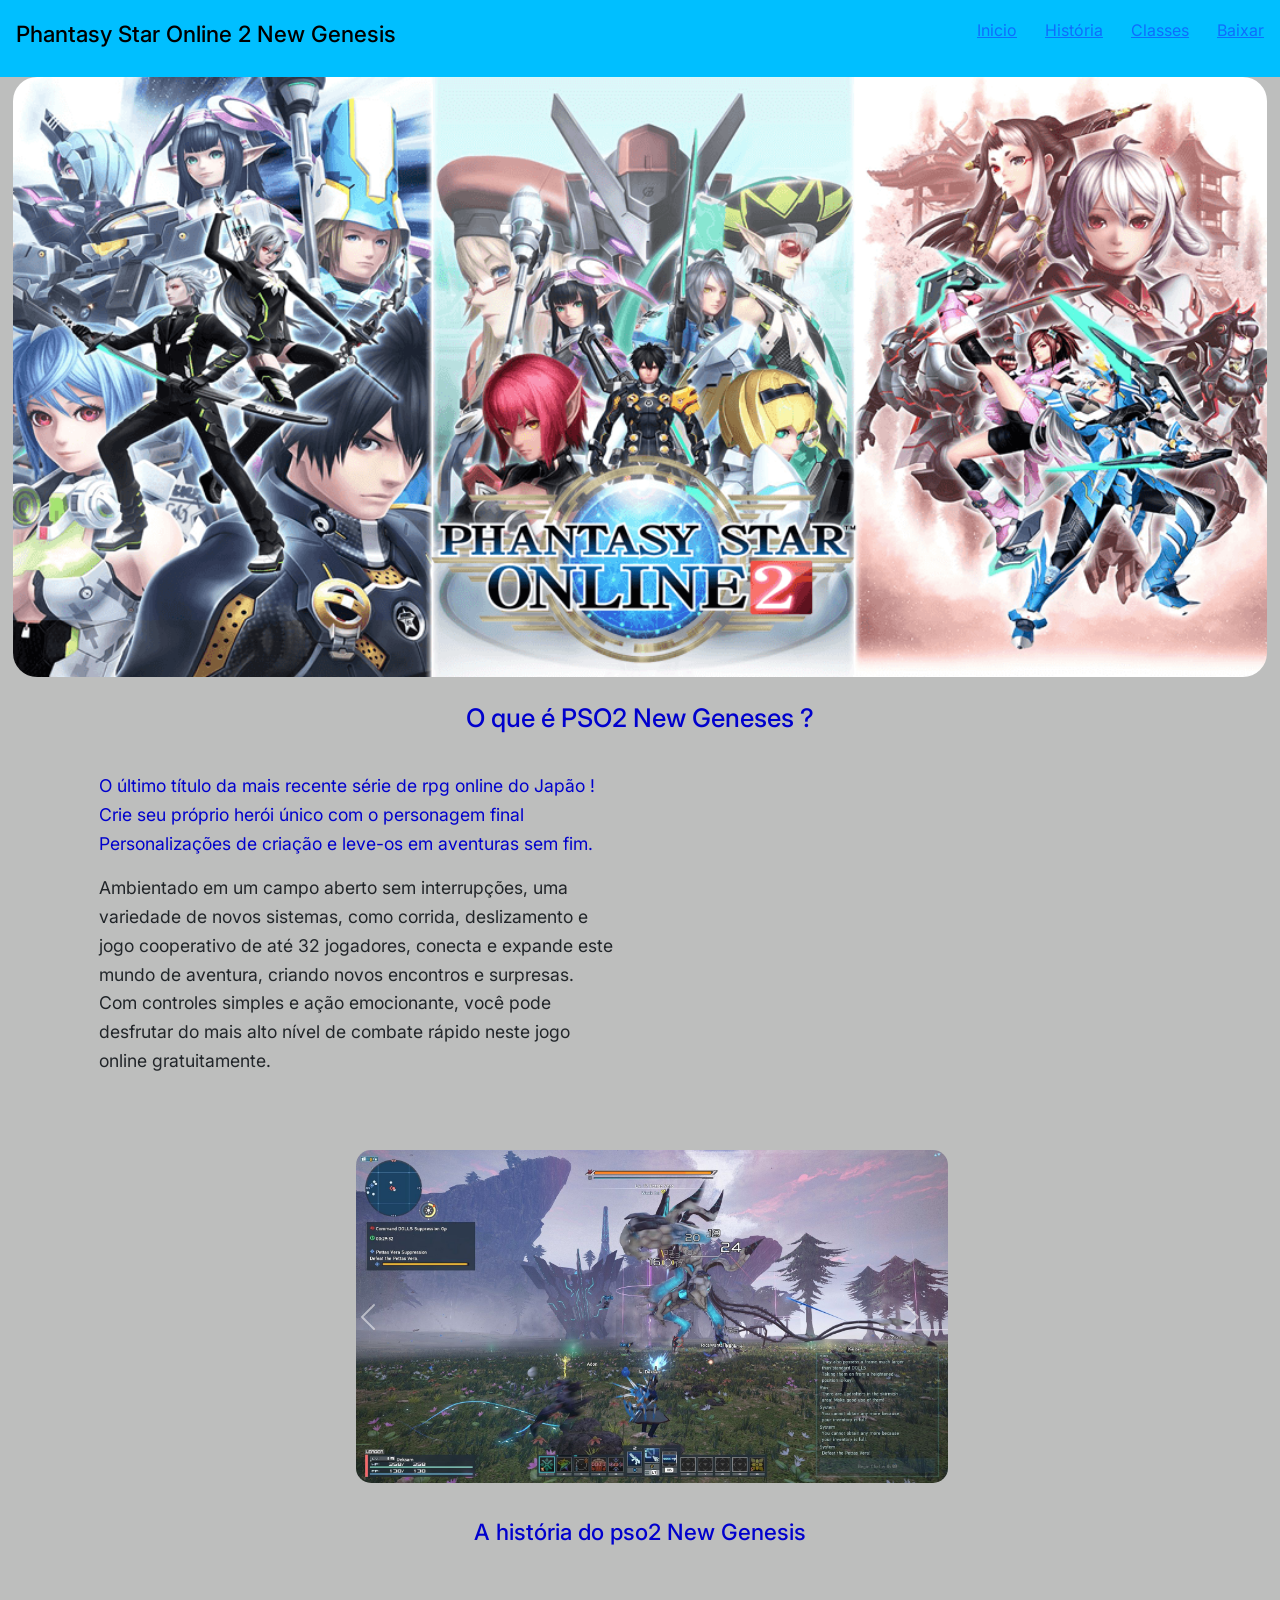
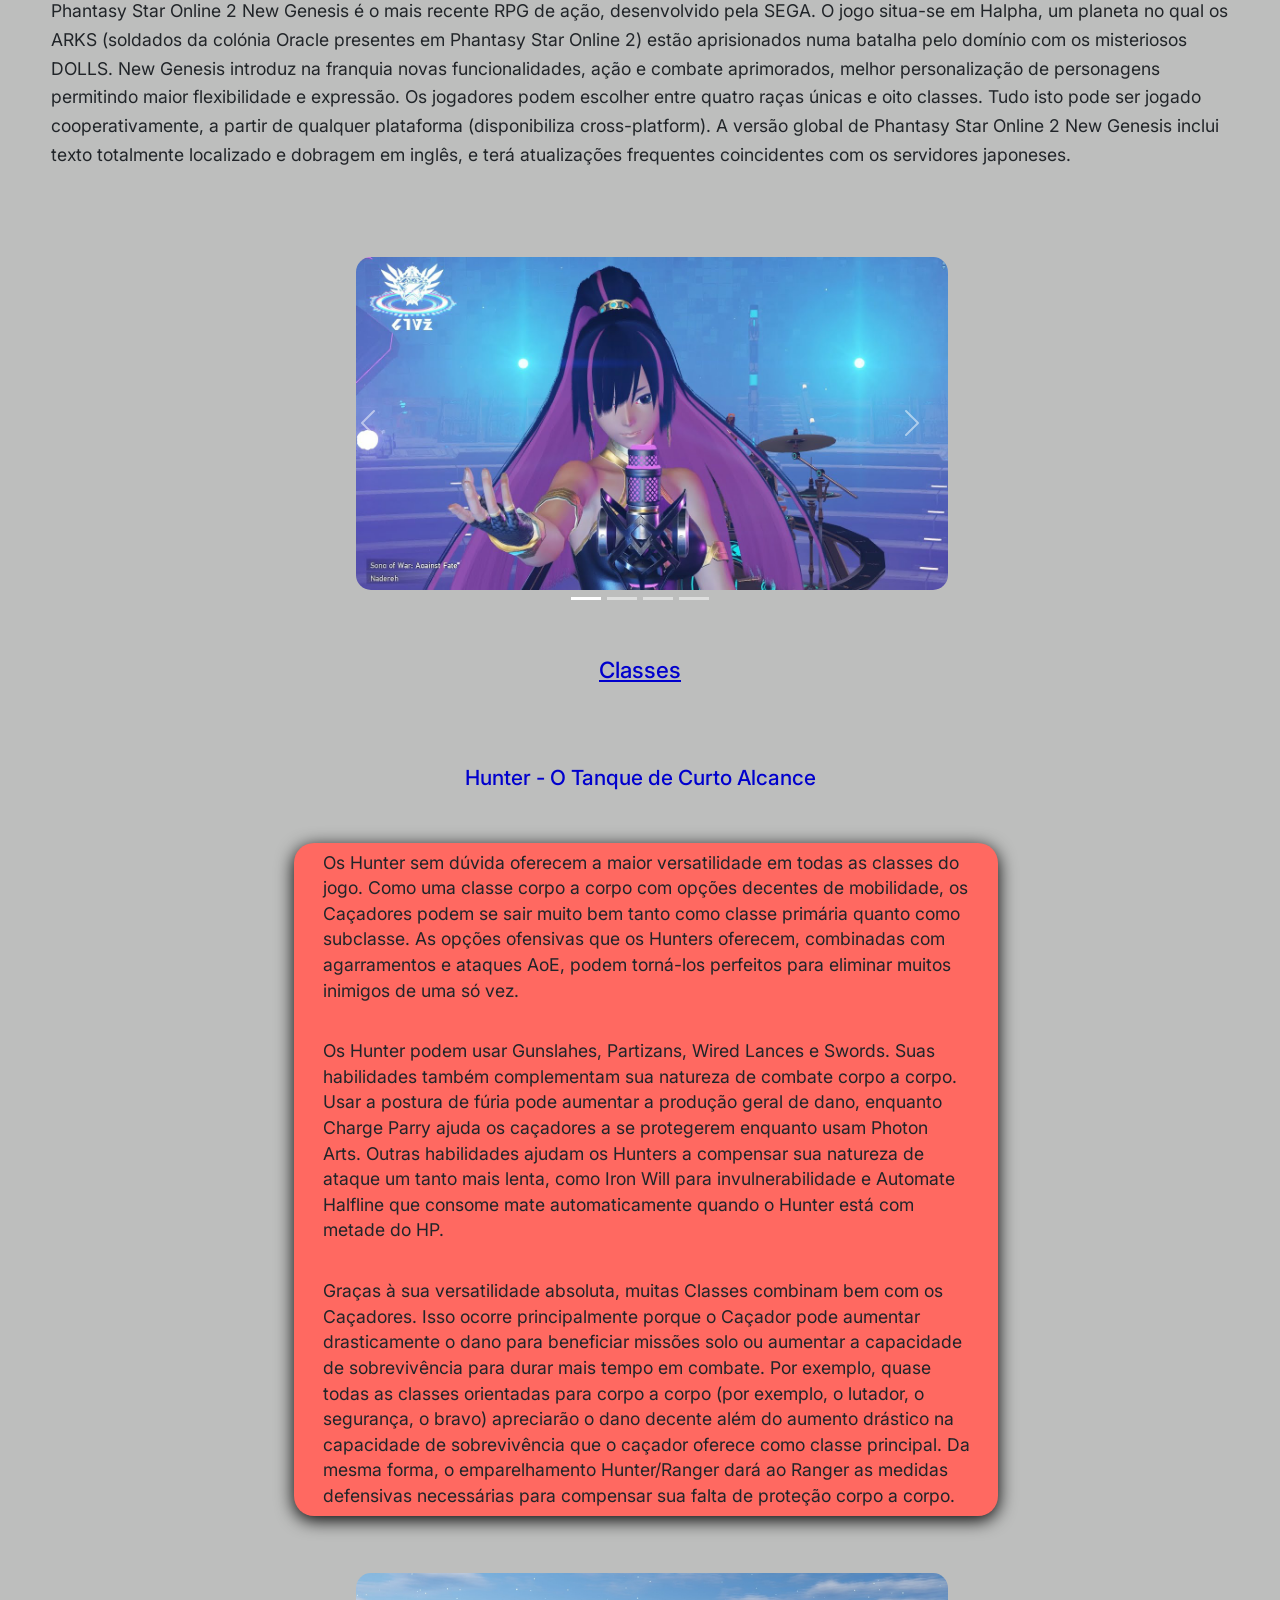
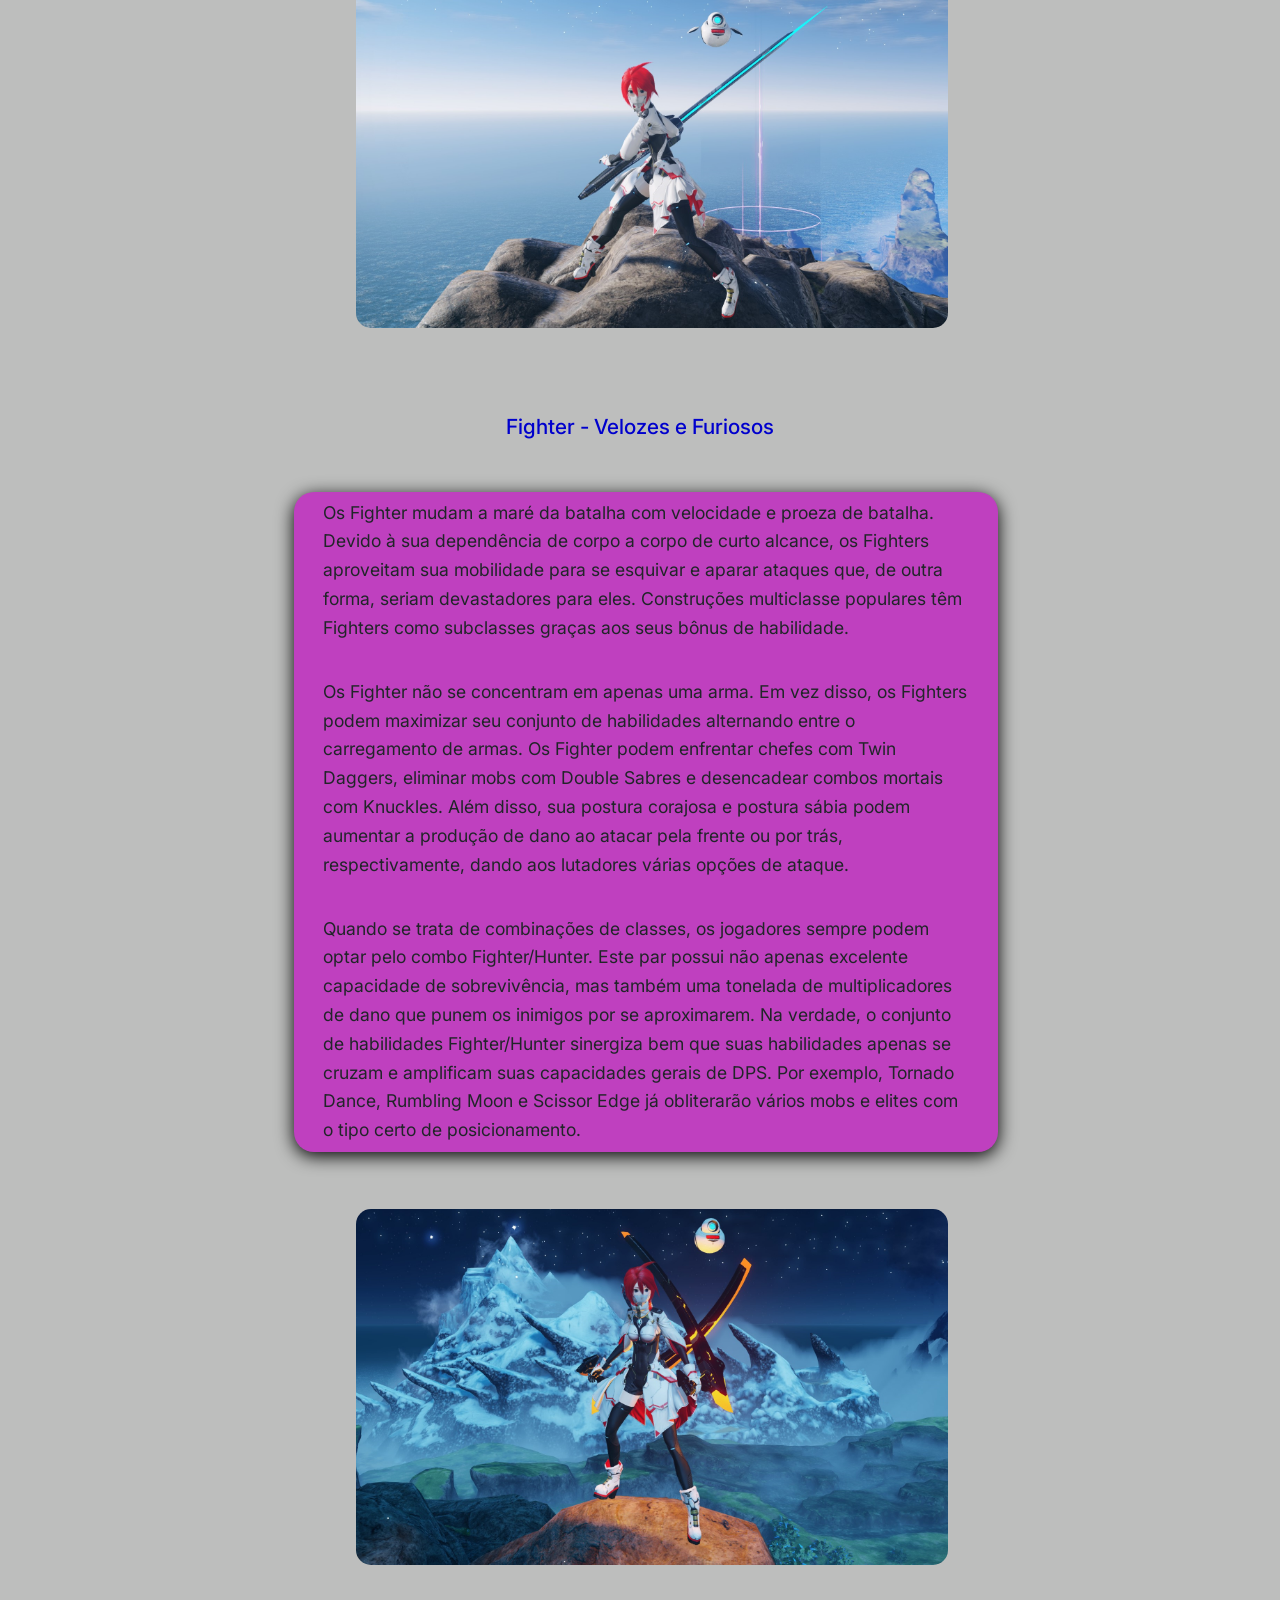
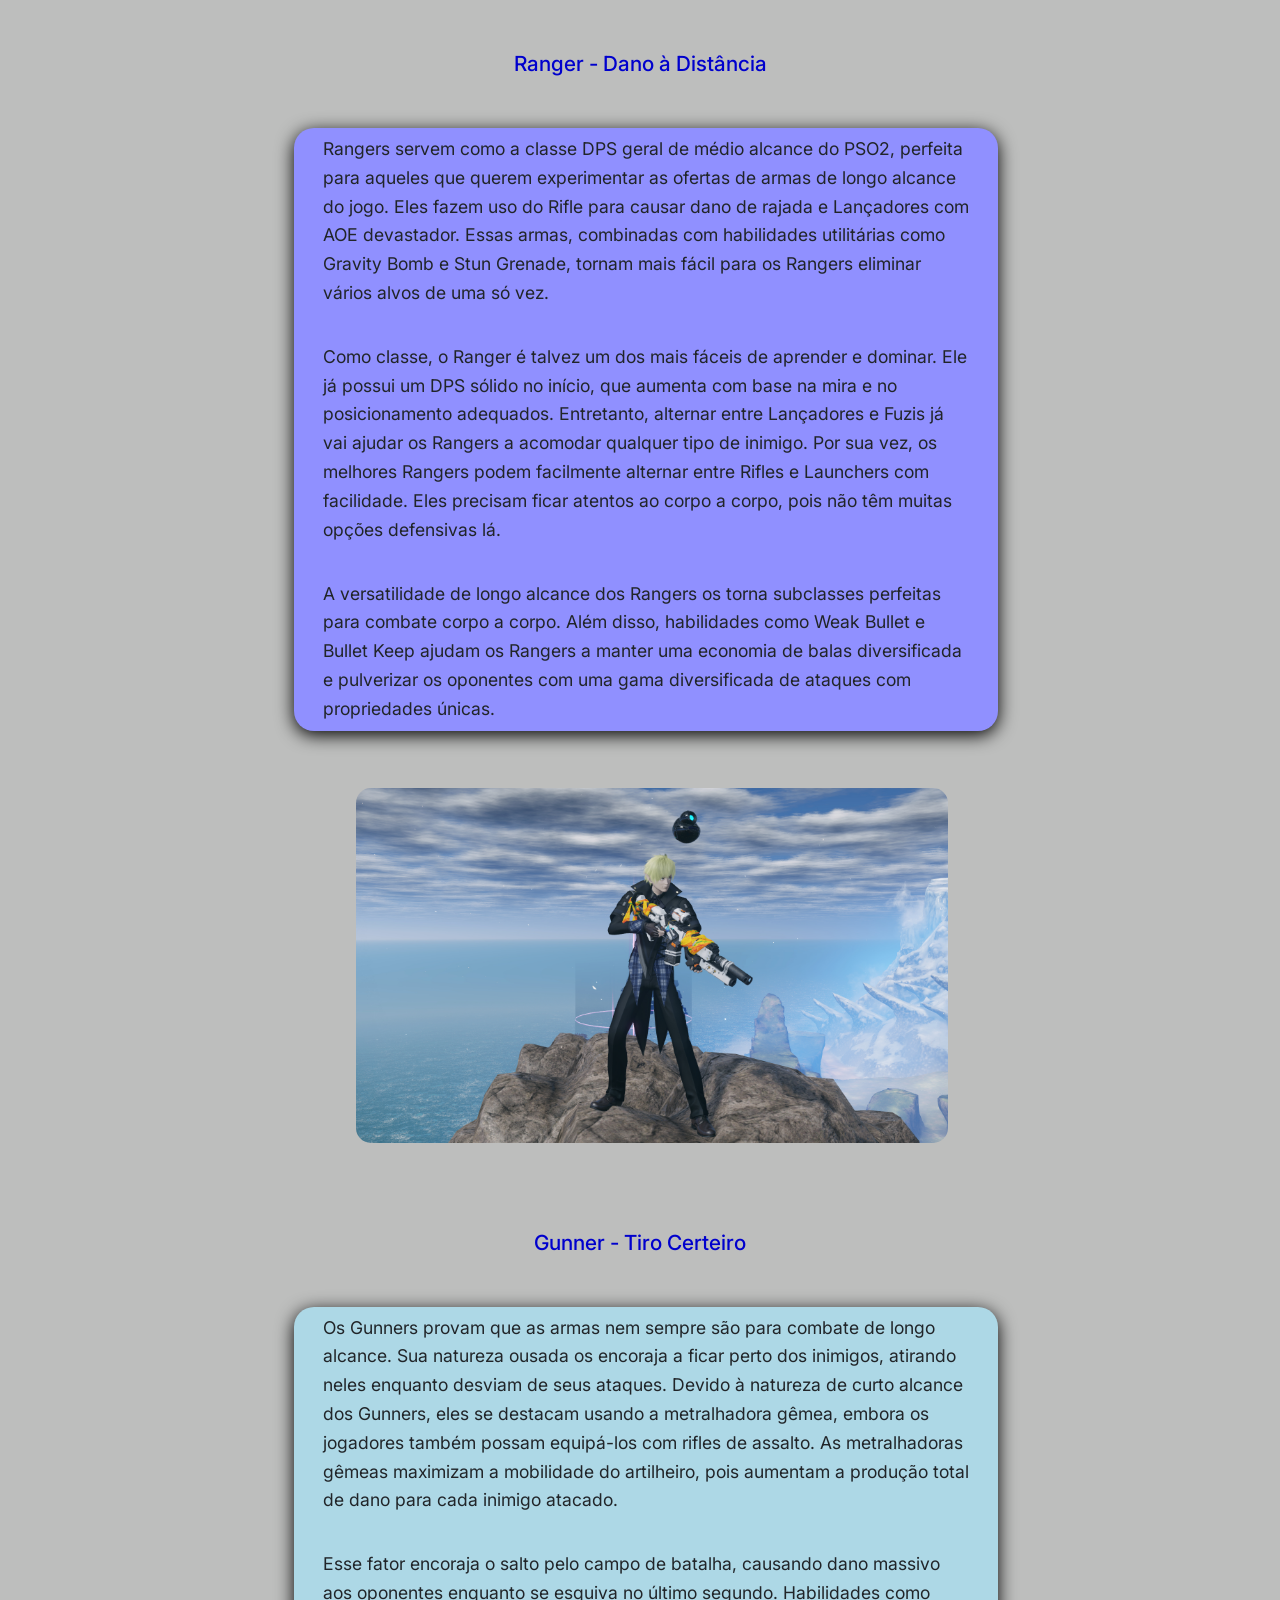
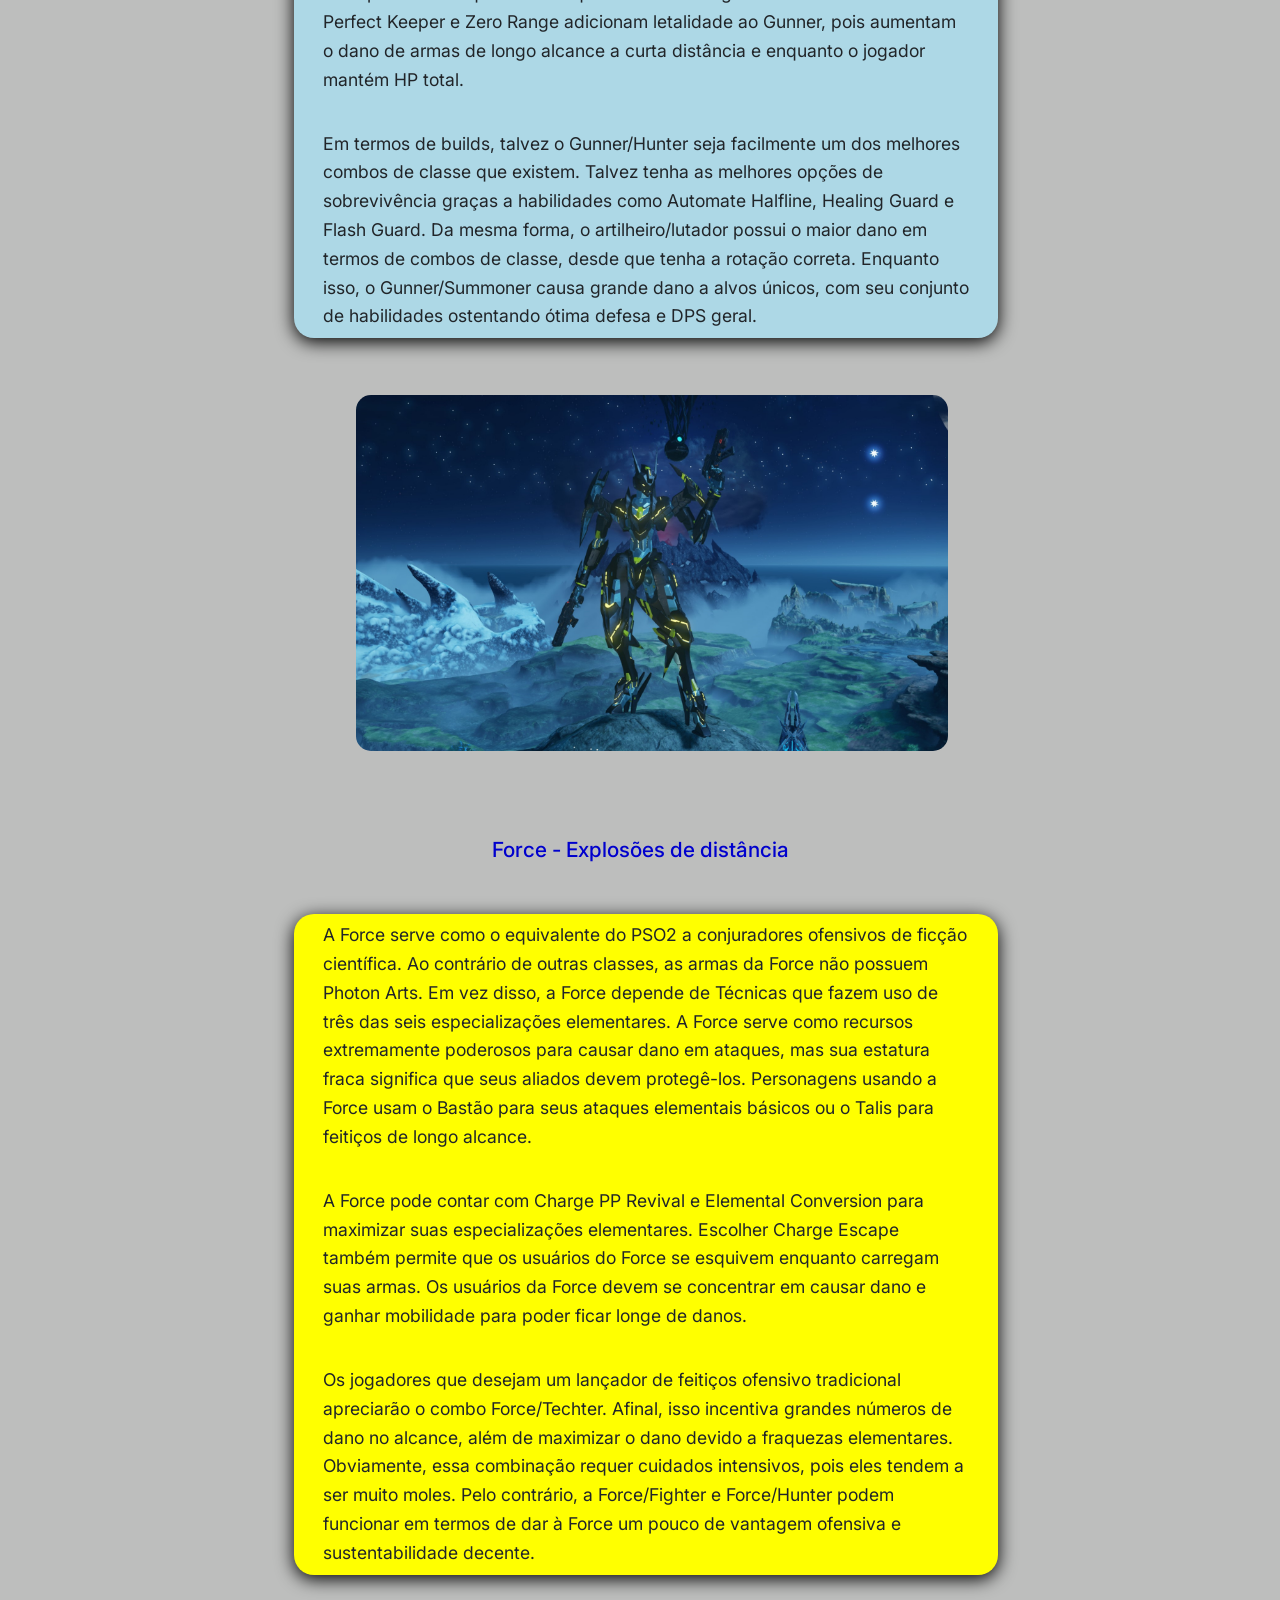
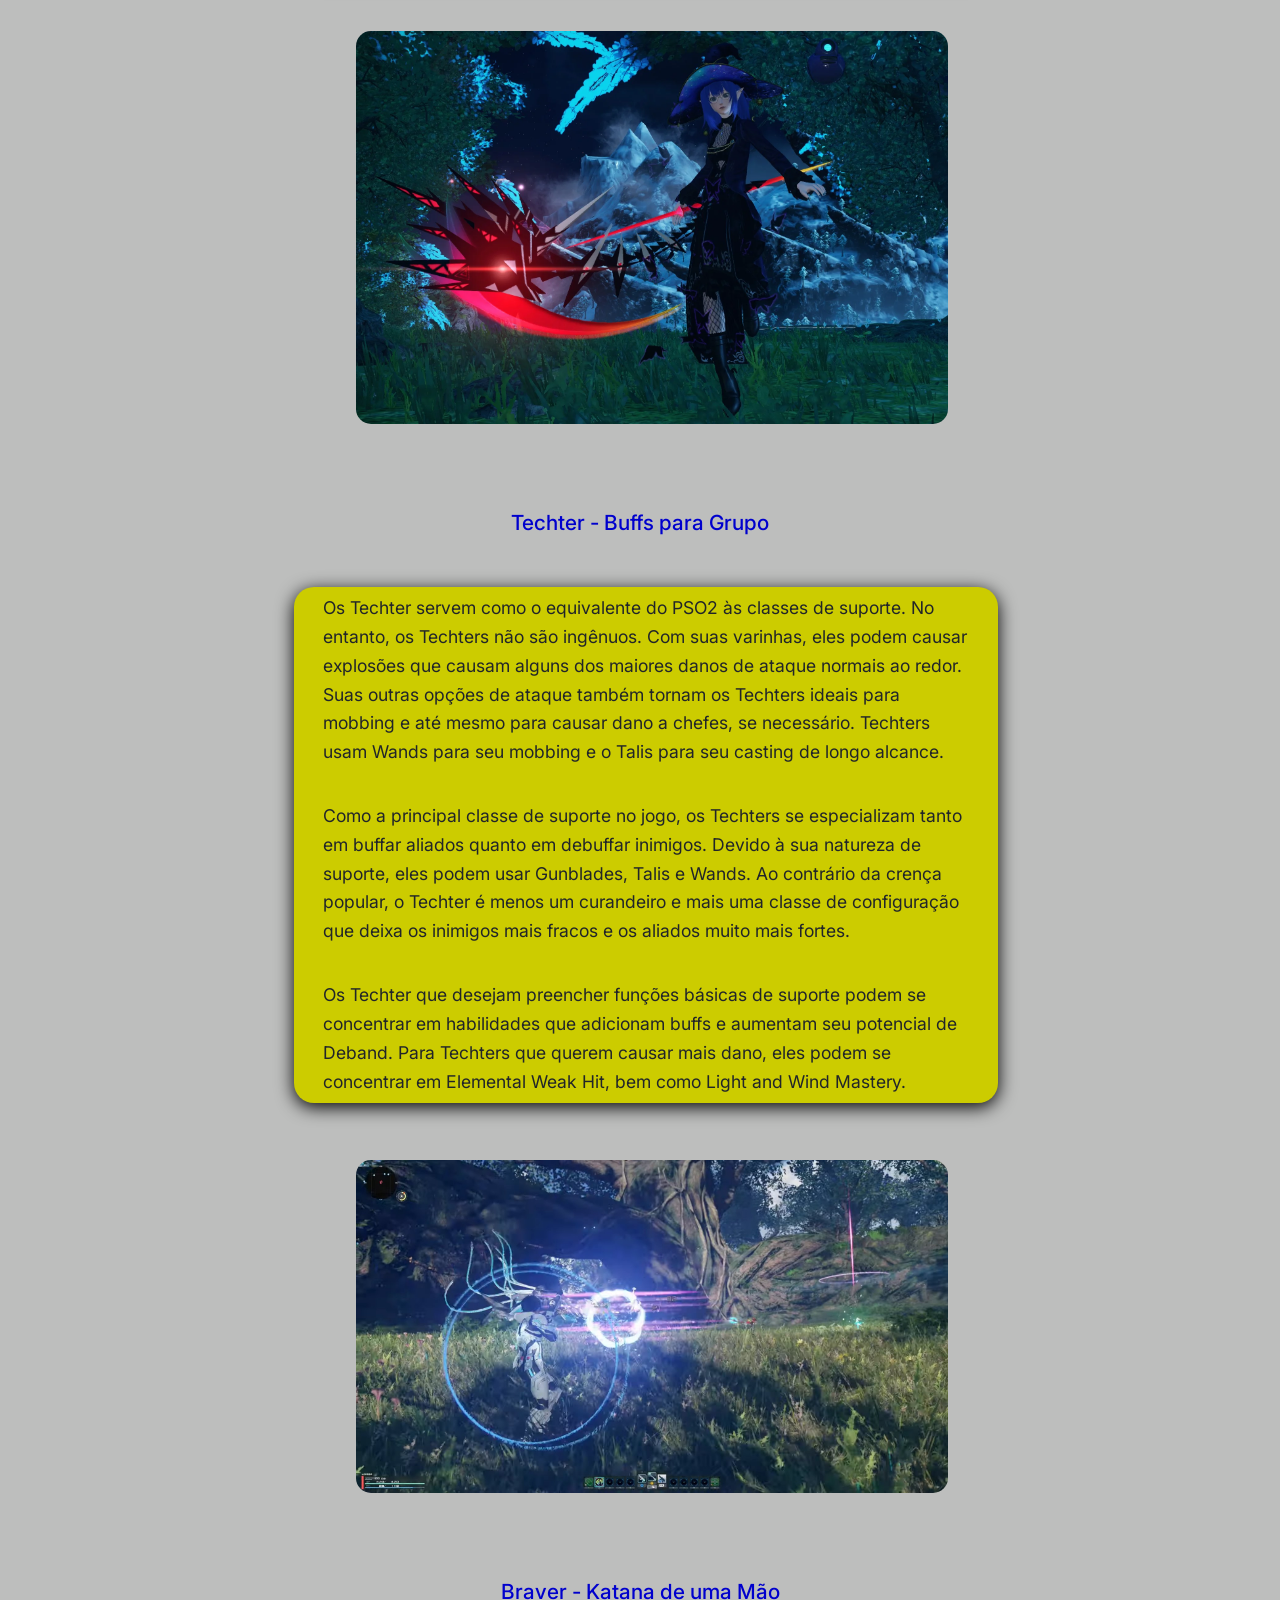
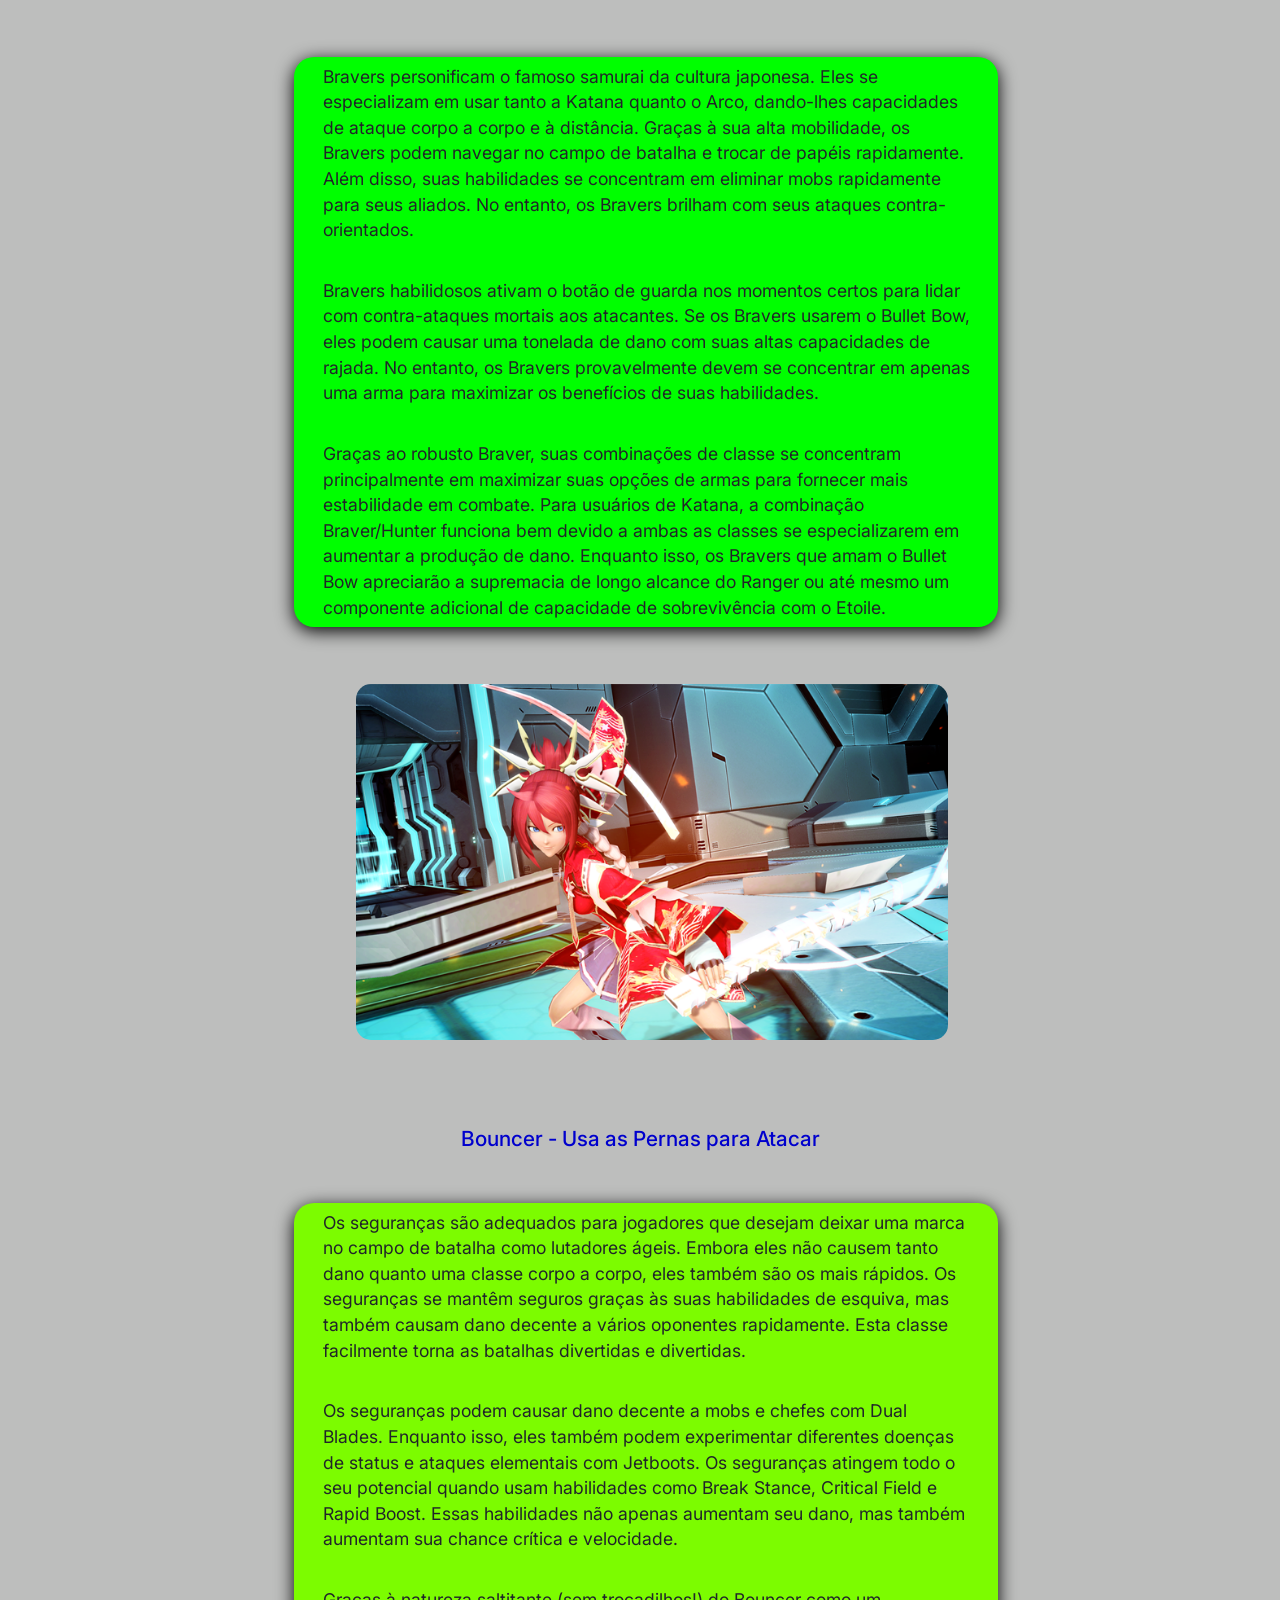
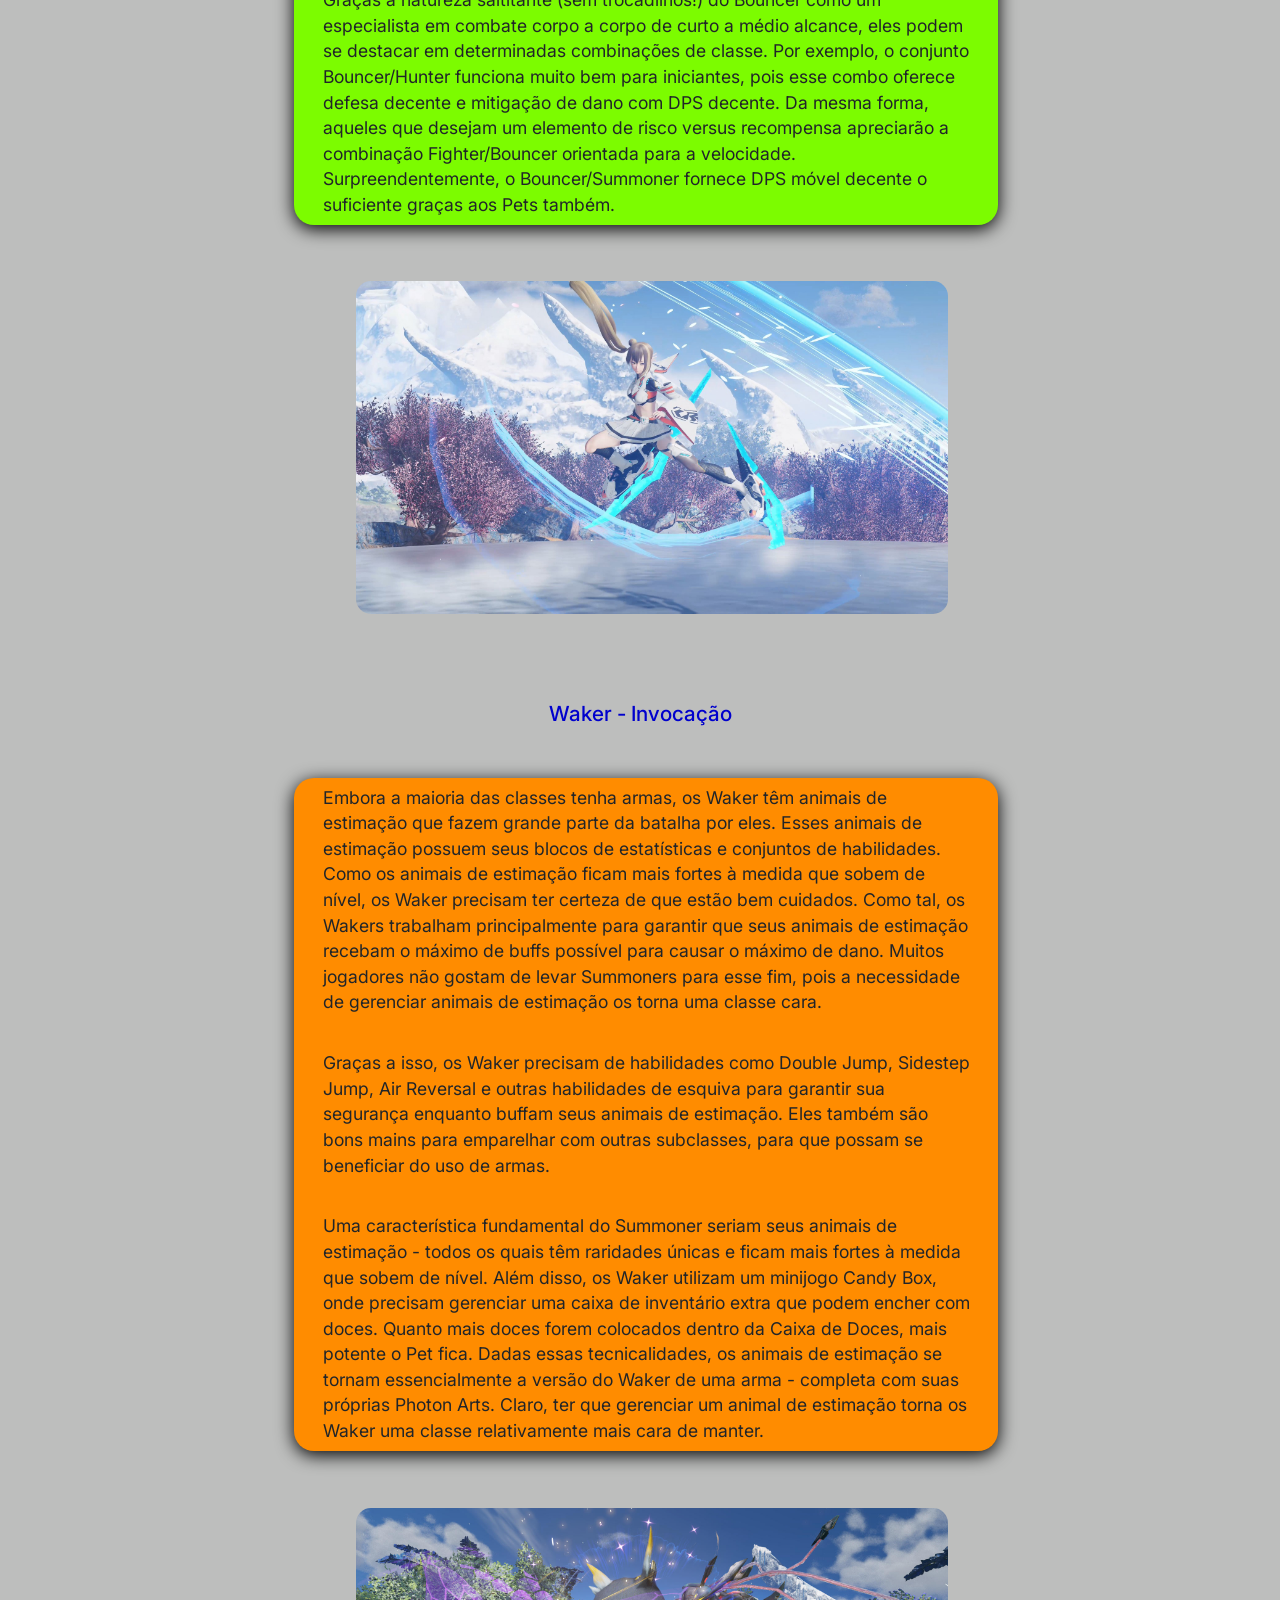
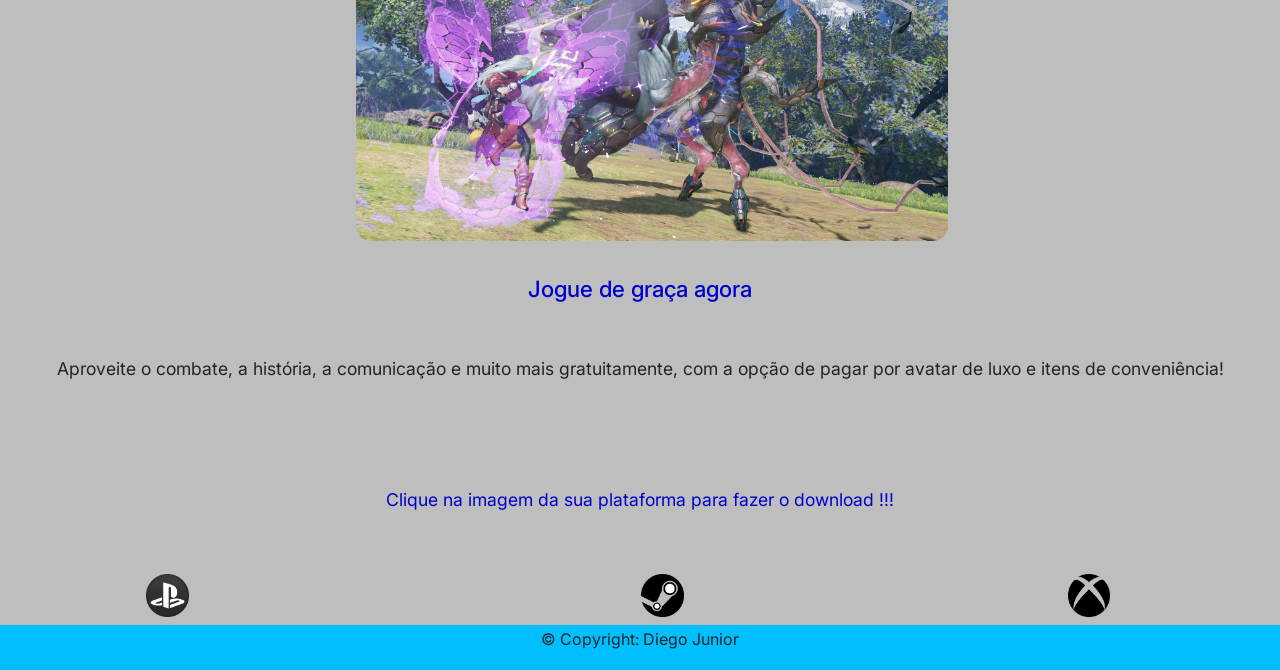
==== commit 106d23ce: "atualizado projeto pessoal" ====
--- a/index.html
+++ b/index.html
@@ -34,7 +34,6 @@
             <h1 class="primeiroh1">O que é PSO2 New Geneses ?</h1>
           </section>
 
-    
      <section class="primeiro_texto"> <!--display: flex; justify-content: space-around; flex-direction: row-reverse;-->
       <div class="video">
 
@@ -82,8 +81,8 @@
       </section>
 
      <section id="historia">
-        <h2 class="titulo_historia">A história do pso2 New Genesis
-        </h2>
+        <h2 class="titulo_historia">A história do pso2 New Genesis</h2>
+        
           <article class="texto_historia">
             <p> Phantasy Star Online 2 New Genesis é o mais recente RPG de ação, desenvolvido pela SEGA. O jogo situa-se em Halpha, um planeta no qual os ARKS (soldados da colónia Oracle presentes em Phantasy Star Online 2) estão aprisionados numa batalha pelo domínio com os misteriosos DOLLS.
 
@@ -430,7 +429,7 @@
         <article class="texto_historia">
           <p>Aproveite o combate, a história, a comunicação e muito mais gratuitamente, com a opção de pagar por avatar de luxo e itens de conveniência!
           </p>
-            <p class="texto-logo"> Clique na imagem da sua plataforma para fazer o download !!!
+            <p class="texto-logo"> Clique na imagem da sua plataforma para fazer o  download !!!
           </p>
         </article>
         <section class="logo">
--- a/estilo.css
+++ b/estilo.css
@@ -71,7 +71,6 @@
     margin: 3%;
     padding: 0%;
     font-size: 1.1rem;
-    
 }
 .pcorazul{
     color: var(--letras1);
@@ -80,28 +79,29 @@
 .video iframe{
     width: 350px;
     height: 210px;
-    margin: 7%;
    display: flex;
-   padding: 1%;
+   padding: 6px;
+   margin: 24px;
 }
 .carousel-item{
    margin: 0%;
    display: flex;
    padding: 24px;
-   align-items: center;
+   justify-content: center;
 }
 .titulo_historia{
     color: var(--letras1);
     font-size: 1.4rem;
     text-align: center;
     display: flex;
-    margin: 6%;
-}
-.texto_historia{
-    margin: 3%;
-    padding: 1%;
-    font-size: 1.1rem;
-    display: flex;
+    justify-content: center;
+}
+.texto_historia p{
+    margin: 3%;
+    padding: 1%;
+    font-size: 1.1rem;
+    display: flex;
+    text-align: left;
 }
 .todas_classes{
     padding: 1%;
@@ -123,6 +123,7 @@
     border-radius: 20px;
    background: var(--hunter);
    margin: 10px;
+   text-align: left;
 }
 .hunter .estilo_class{
     margin: 3%;
@@ -130,75 +131,84 @@
     font-size: 1.1rem;
     display: flex;
     line-height: 1.6rem;
-}
-.boll{
-    list-style-type: disc !important;
- }
+    text-align: left;
+}
 .fighter{
     box-shadow: 0 4px 18px black;
     border-radius: 20px;
    background: var(--fighter);
    margin: 10px;
+   text-align: left;
 }
 .fighter p{
     margin: 3%;
     padding: 1%;
     font-size: 1.1rem;
     display: flex;
+    text-align: left;
 } 
 .ranger{
     box-shadow: 0 4px 18px black;
     border-radius: 20px;
    background: var(--ranger);
    margin: 10px;
+   text-align: left;
 }
 .ranger p{
     margin: 3%;
     padding: 1%;
     font-size: 1.1rem;
     display: flex;
+    text-align: left;
 } 
 .gunner{
     box-shadow: 0 4px 18px black;
     border-radius: 20px;
    background: var(--gunner);
    margin: 10px;
+   text-align: left;
 }
 .gunner p{
     margin: 3%;
     padding: 1%;
     font-size: 1.1rem;
     display: flex;
+    text-align: left;
 } 
 .force{
     box-shadow: 0 4px 18px black;
     border-radius: 20px;
    background: var(--force);
    margin: 10px;
+   text-align: left;
 }
 .force p{
     margin: 3%;
     padding: 1%;
     font-size: 1.1rem;
     display: flex;
+    text-align: left;
 } 
 .techter{
     box-shadow: 0 4px 18px black;
     border-radius: 20px;
    background: var(--techter);
    margin: 10px;
+   text-align: left;
 }
 .techter p{
     margin: 3%;
     padding: 1%;
     font-size: 1.1rem;
     display: flex;
+    text-align: left;
 } 
 .braver{
     box-shadow: 0 4px 18px black;
     border-radius: 20px;
    background: var(--braver);
    margin: 10px;
+   text-align: left;
 }
 .braver p{
     margin: 3%;
@@ -206,12 +216,14 @@
     font-size: 1.1rem;
     display: flex;
     line-height: 1.6rem;
+    text-align: left;
 }
 .bouncer{
     box-shadow: 0 4px 18px black;
     border-radius: 20px;
    background: var(--bouncer);
    margin: 10px;
+   text-align: left;
 }
 .bouncer p{
     margin: 3%;
@@ -219,12 +231,14 @@
     font-size: 1.1rem;
     display: flex;
     line-height: 1.6rem;
+    text-align: left;
 }
 .waker{
     box-shadow: 0 4px 18px black;
     border-radius: 20px;
    background: var(--waker);
    margin: 10px;
+   text-align: left;
 }
 .waker p{
     margin: 3%;
@@ -232,6 +246,10 @@
     font-size: 1.1rem;
     display: flex;
     line-height: 1.6rem;
+    text-align: left;
+}
+.texto_historia .texto-logo{
+    color: var(--letras1);
 }
 .jogo{
     color: var(--letras1);
@@ -264,8 +282,6 @@
 }
 
 
-
-
 @media screen and (min-width: 1024px)
 {
     body{
@@ -343,7 +359,7 @@
     
      }
      .texto_historia{
-        margin-left: 5%;
+       margin: 0;
         padding: 0;   
      }
      #button{
@@ -358,55 +374,57 @@
      .hunter{
         padding: 0px;
         margin: 0 22% 0 23%; 
-        justify-content: center;
+        text-align: left;
      }
      .fighter{
         margin: 0 22% 0 23%; 
         padding: 0;
-        justify-content: center;
+        text-align: left;
      }
      .ranger{
         margin: 0 22% 0 23%; 
-        padding: 0;
-        justify-content: center;
+        padding: 0; 
+        text-align: left;
      }
      .gunner{
         margin: 0 22% 0 23%; 
         padding: 0;
-        justify-content: center;
+        text-align: left;
      }
      .force{
         margin: 0 22% 0 23%; 
         padding: 0;
-        justify-content: center;
+        text-align: left;
      }
      .techter{
         margin: 0 22% 0 23%; 
         padding: 0;
-        justify-content: center;
+        text-align: left;
      }
      .braver{
         margin: 0 22% 0 23%; 
         padding: 0;
-        justify-content: center;
+        text-align: left;
      }
      .bouncer{
         margin: 0 22% 0 23%; 
         padding: 0;
-        justify-content: center;
+        text-align: left;
      }
      .waker{
         margin: 0 22% 0 23%; 
         padding: 0;
-        justify-content: center; 
+        text-align: left;
      }
     .tudo{
         display: inline-block;    
     }
+
     #baixar .texto_historia{
         display: flex;
          flex-direction: column;
         align-items:center;
+        margin: 0;
     }
     .logo{
         width: 100%;
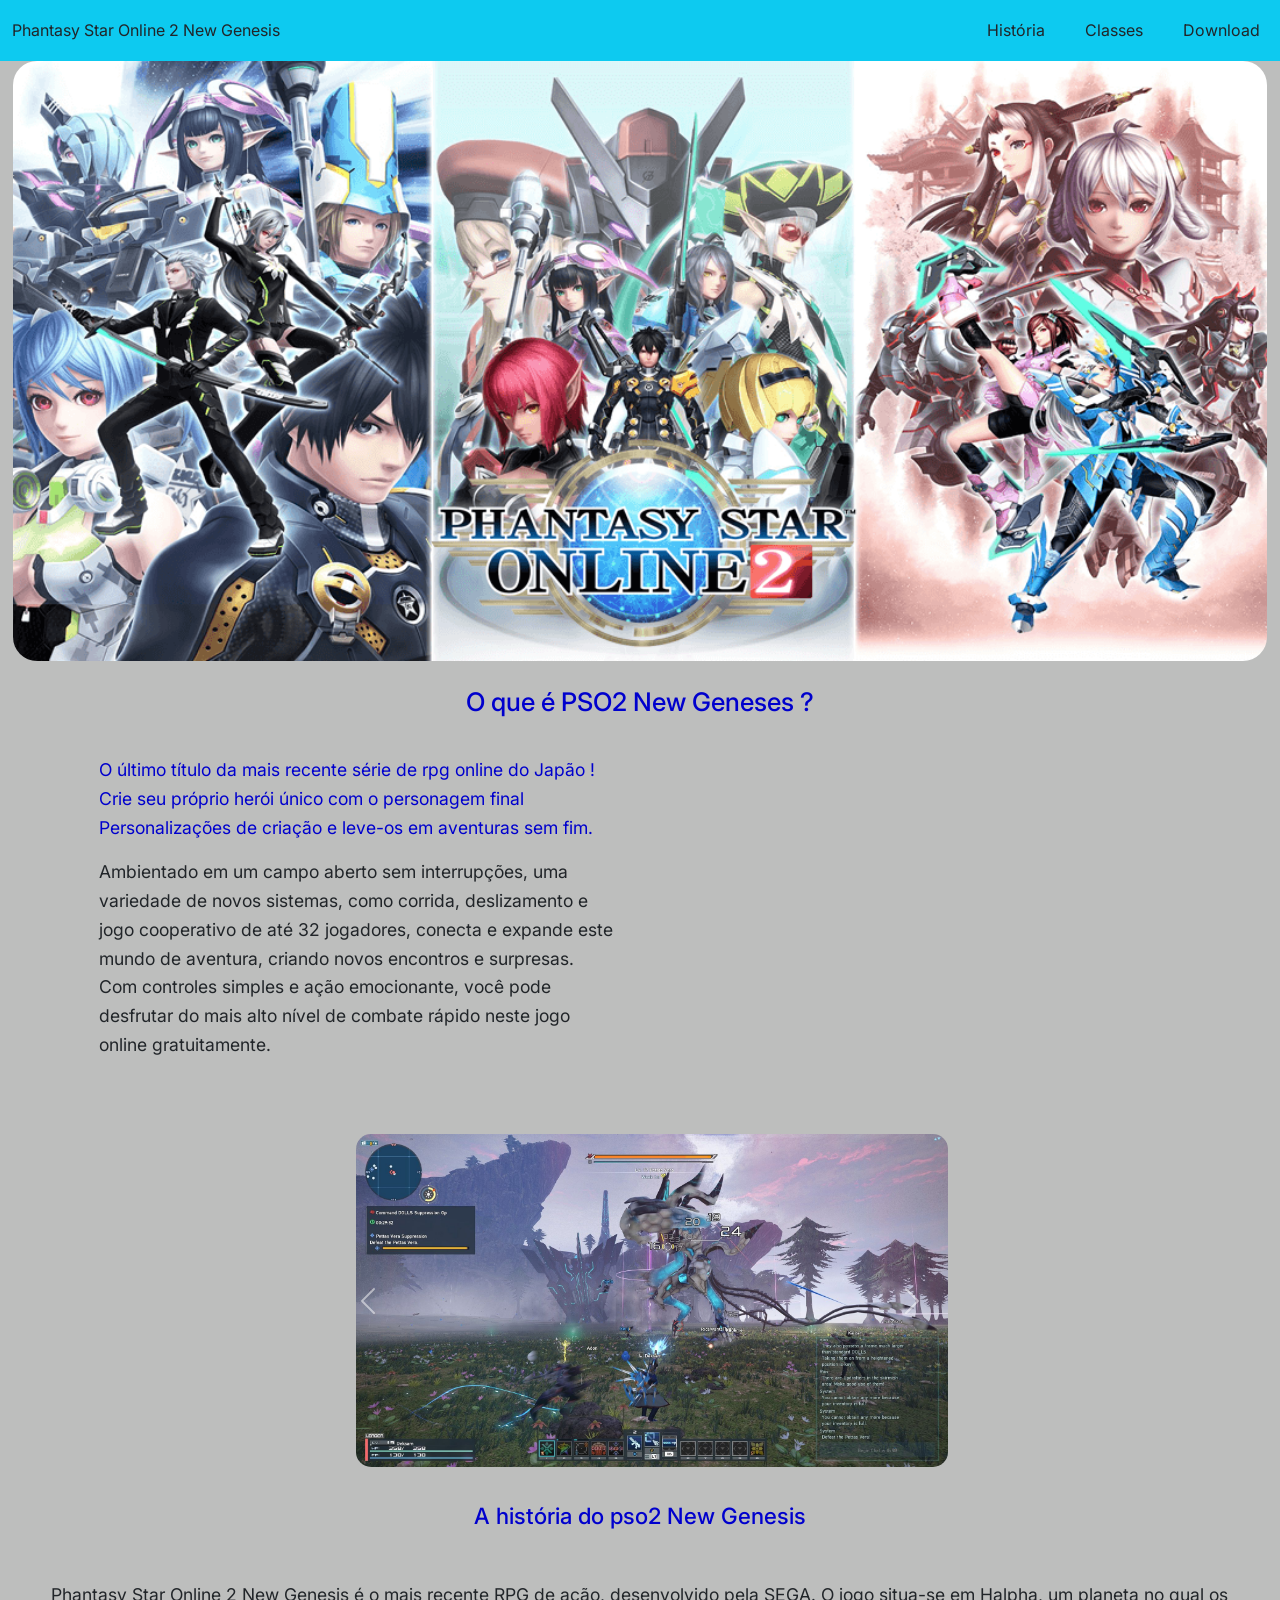
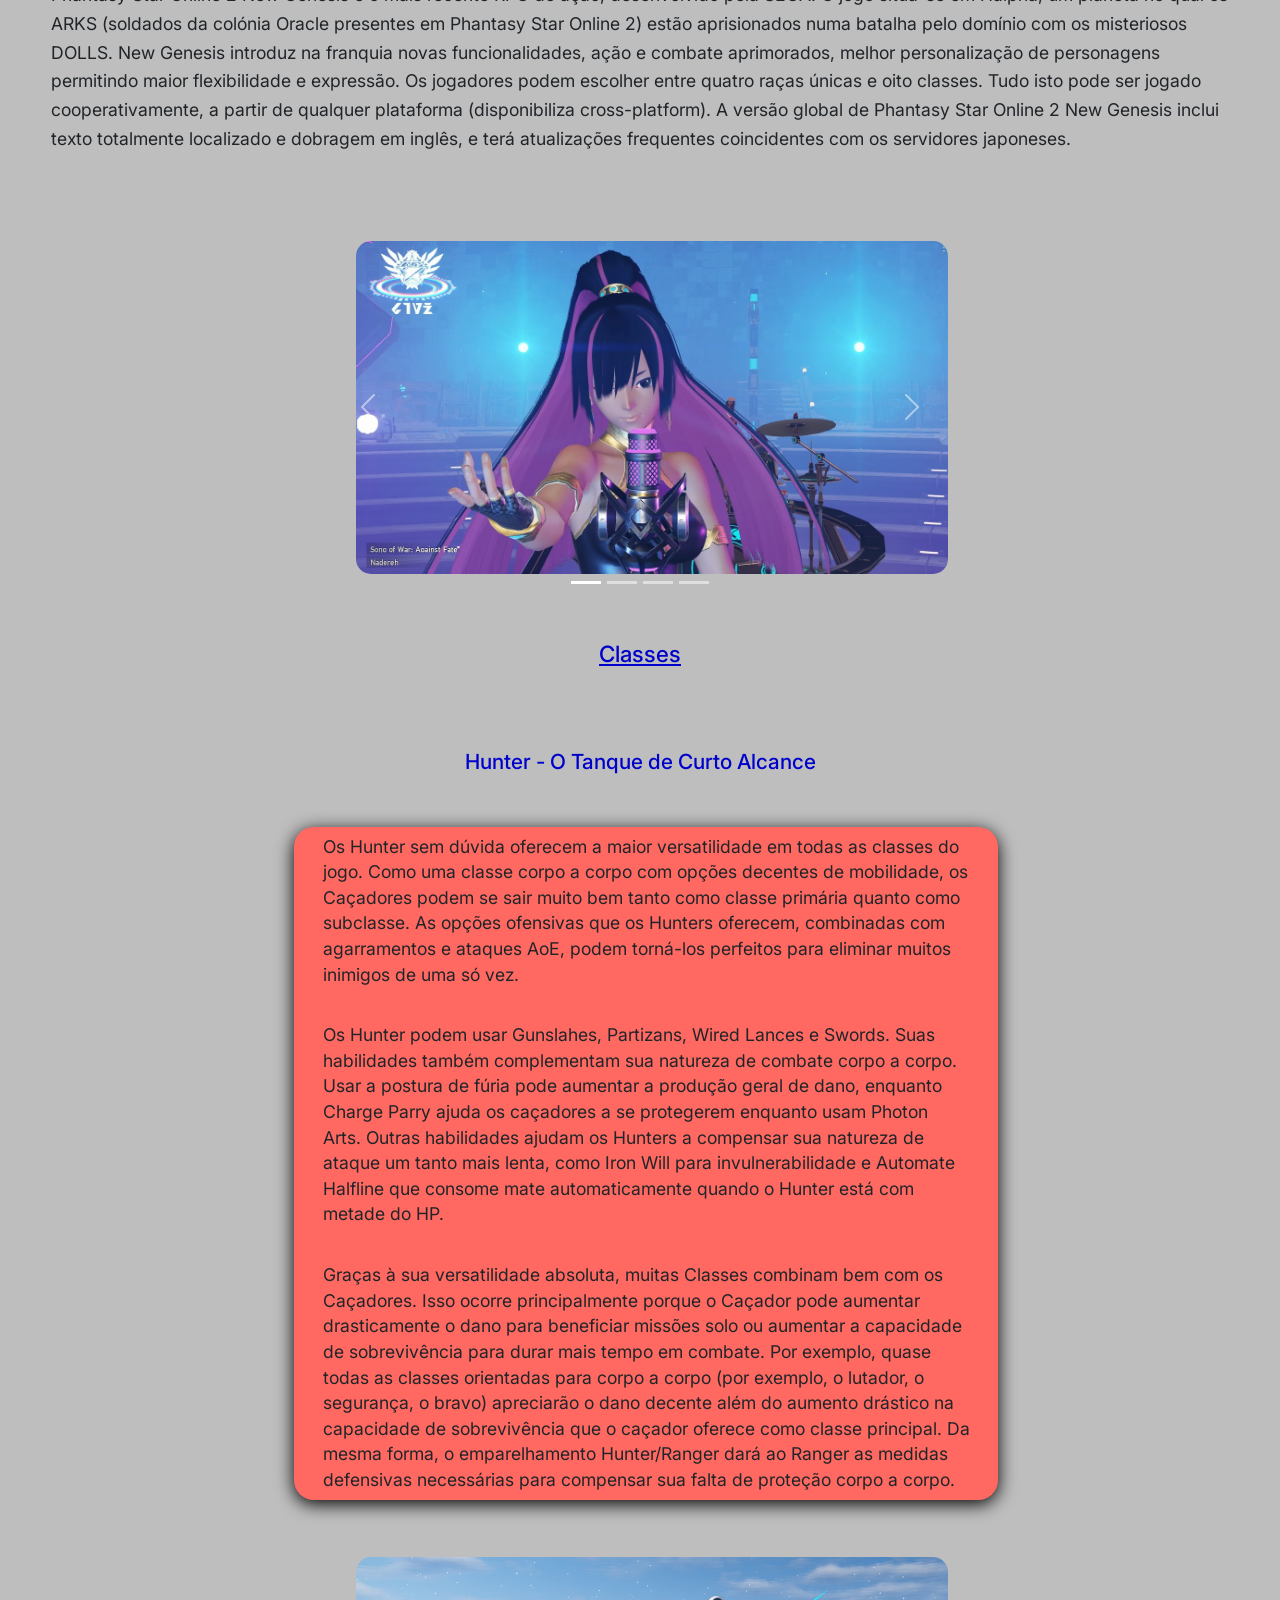
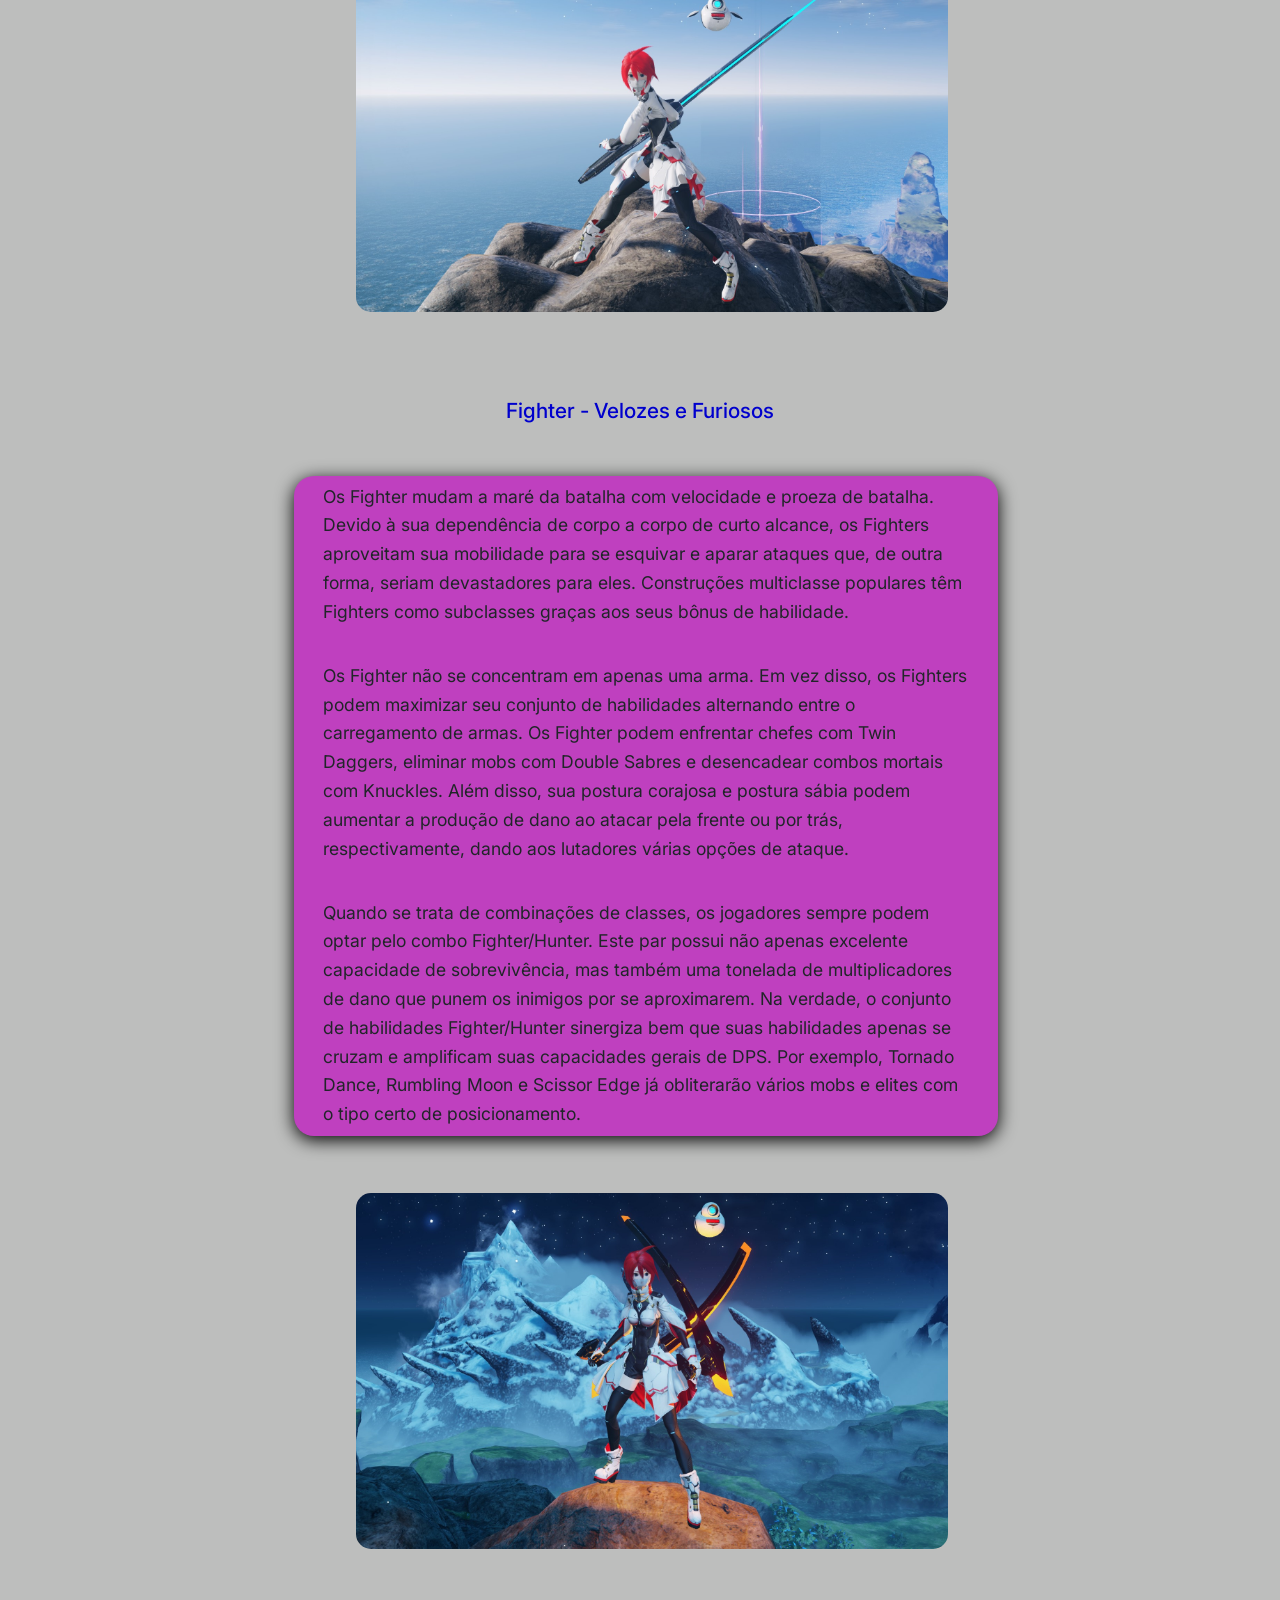
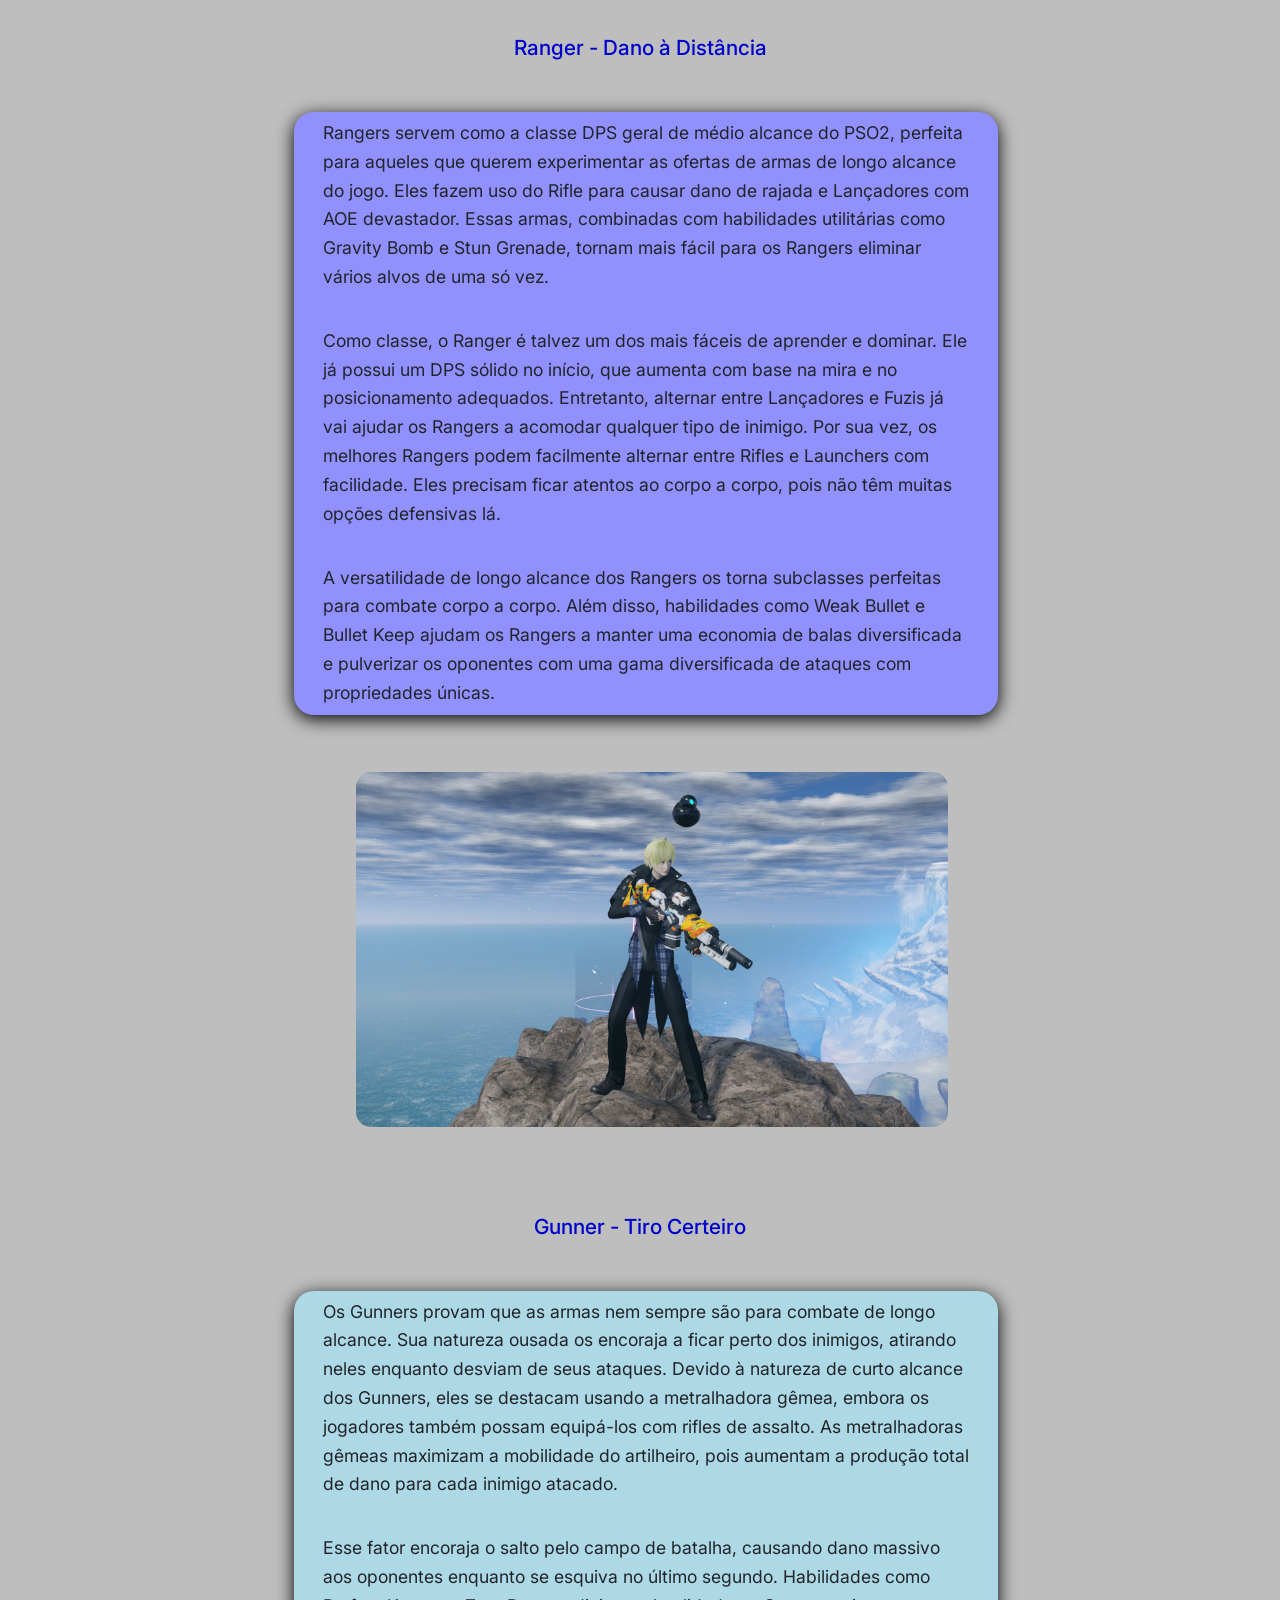
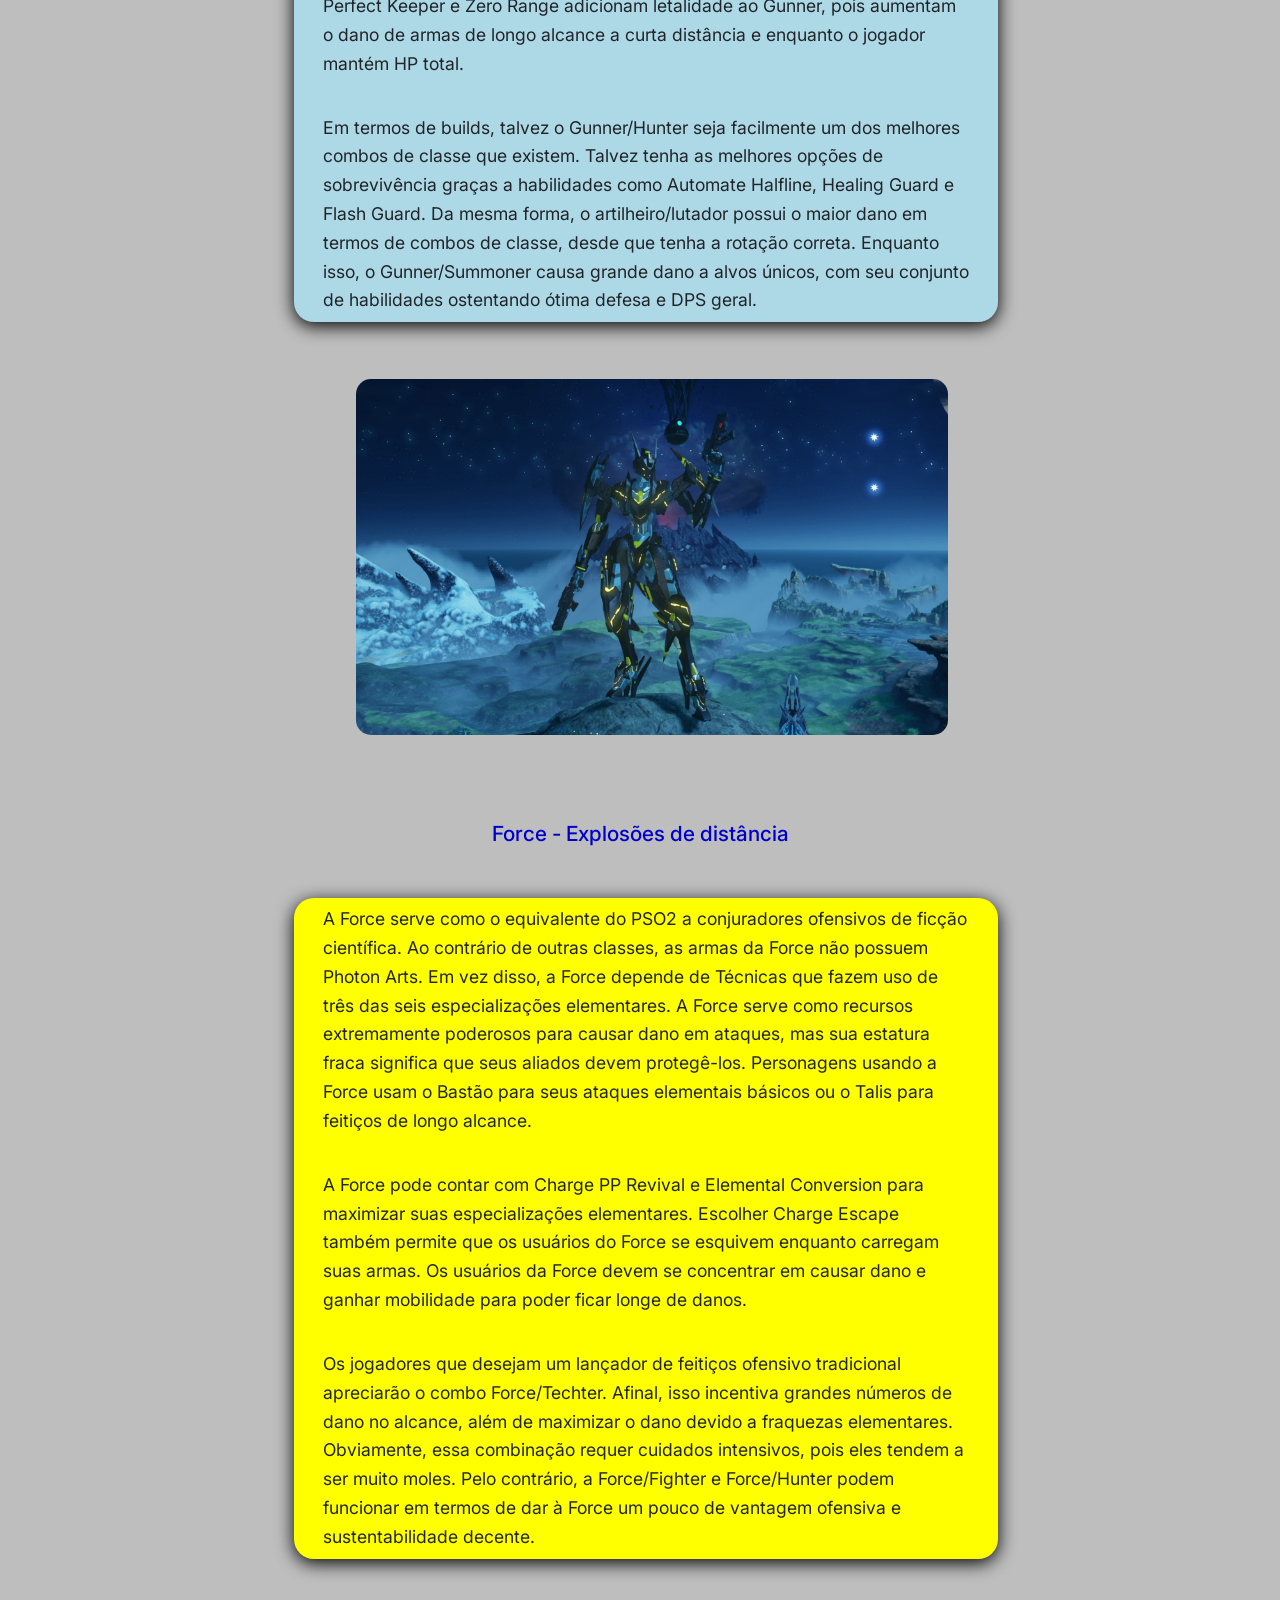
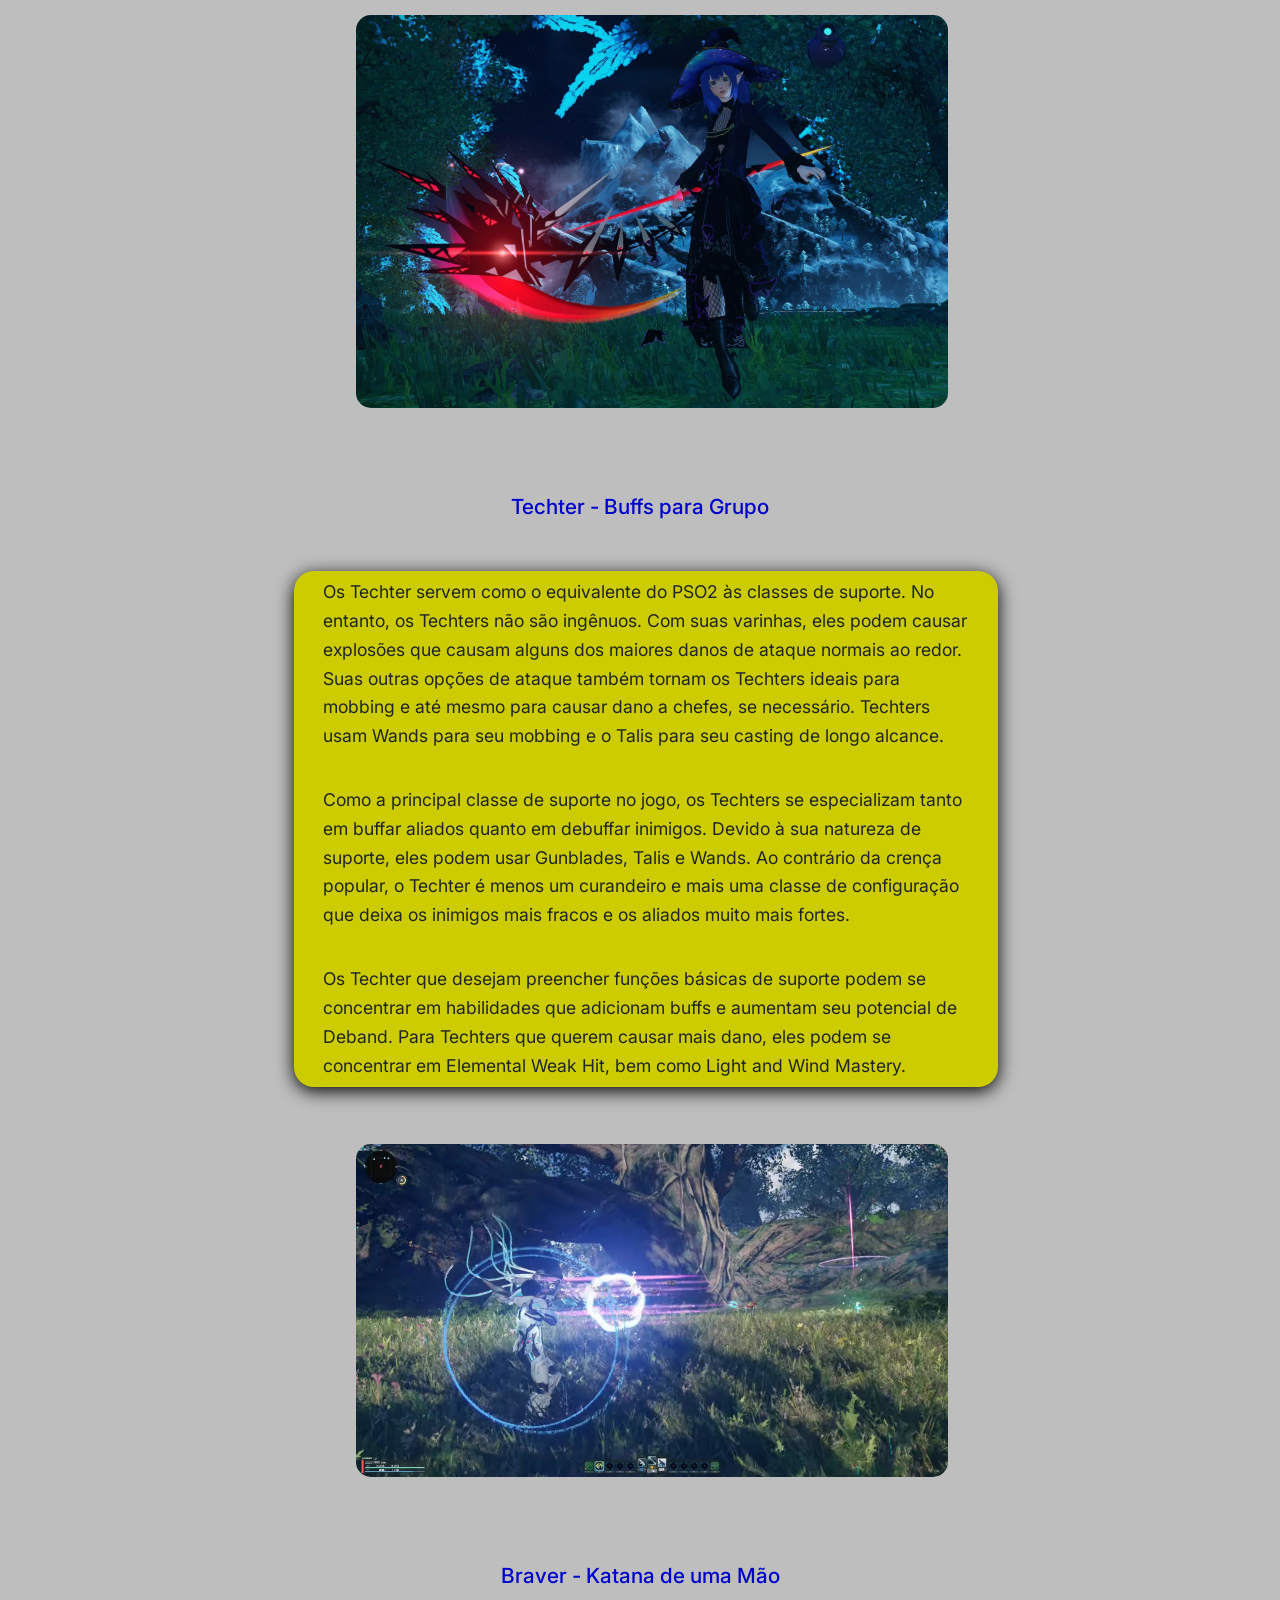
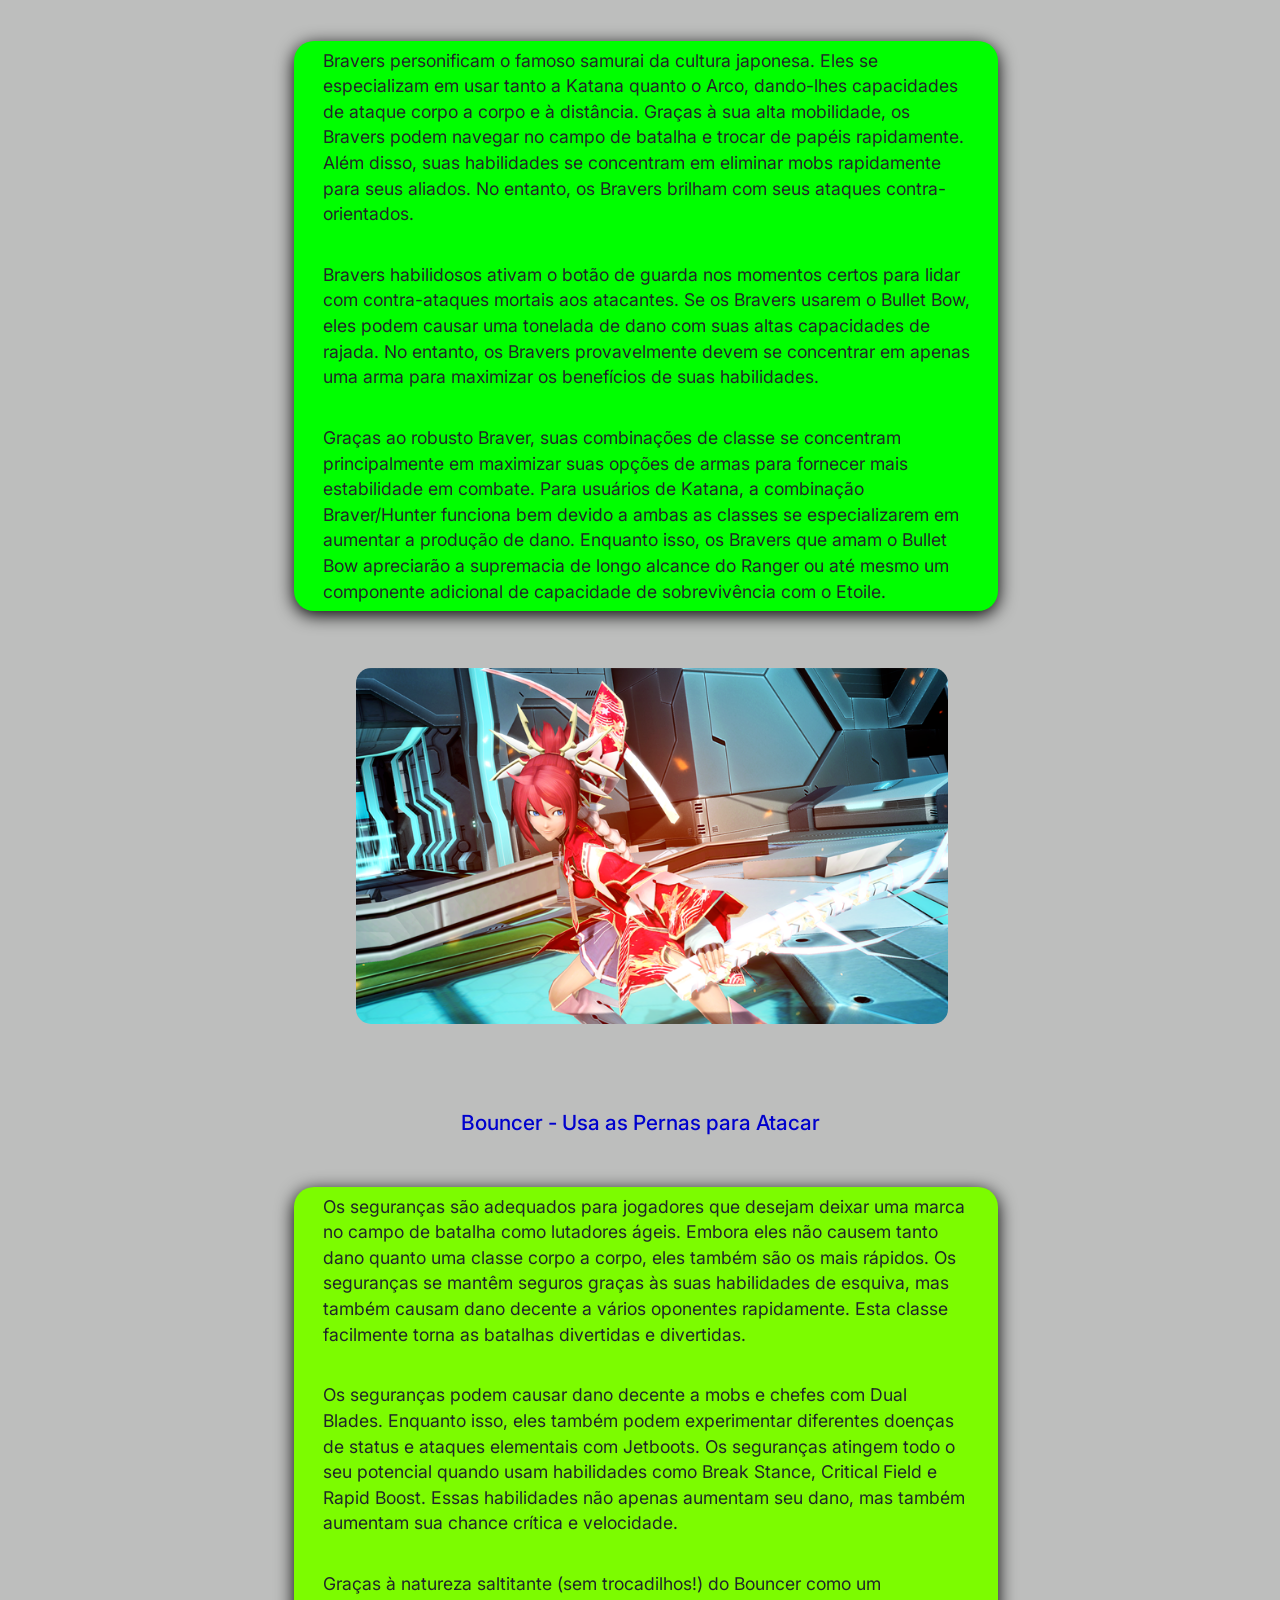
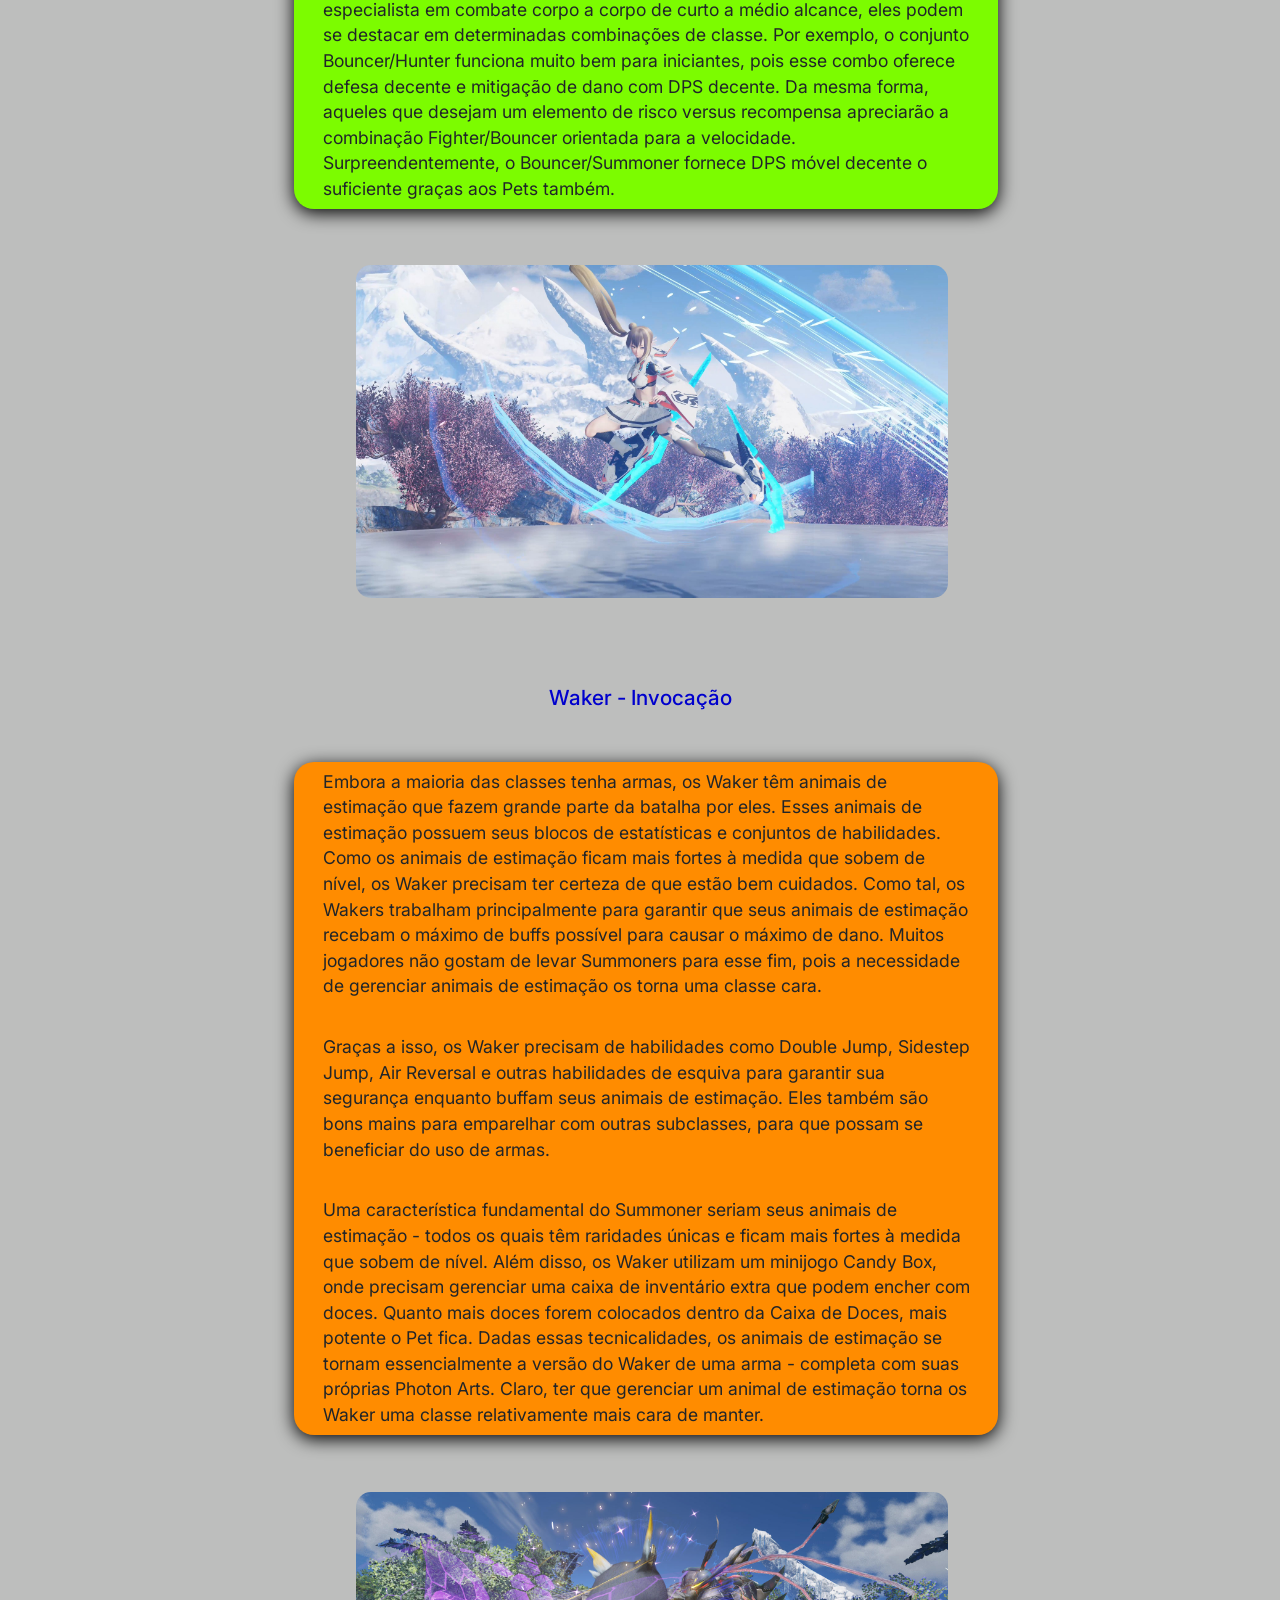
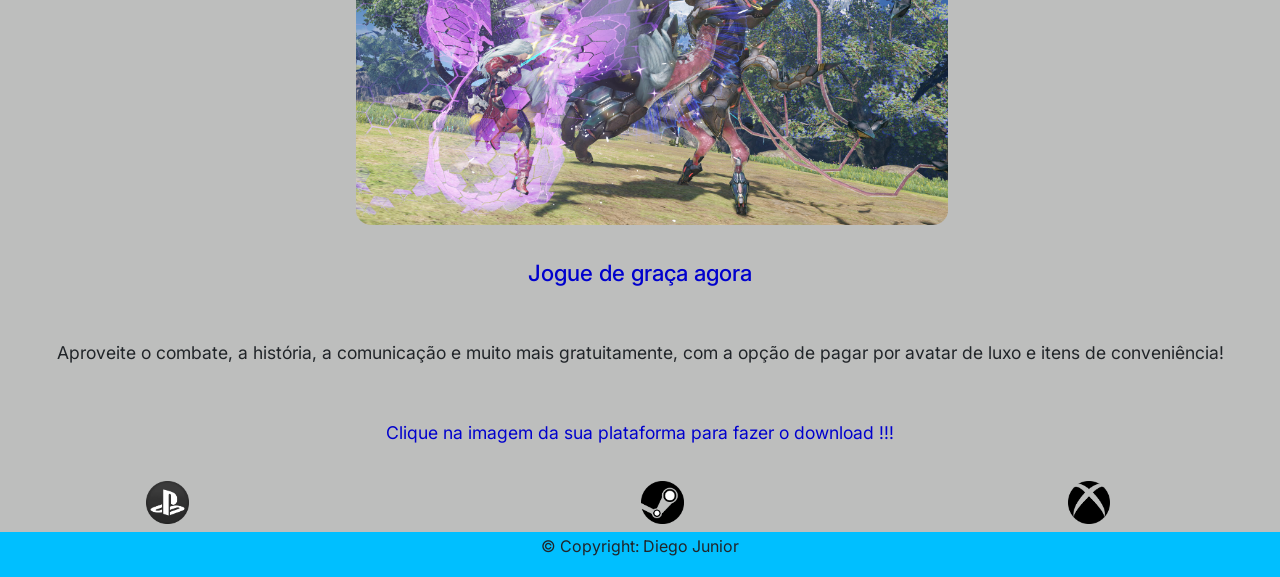
==== commit 86645b61: "Add files via upload" ====
--- a/index.html
+++ b/index.html
@@ -13,19 +13,28 @@
 </head>
 <body>
     <header>
-        <h1 class="titulo">Phantasy Star Online 2 New Genesis</h1>
-        <span  id="botao_menu" class="material-icons md-48" onclick="controlarMenu()">menu</span>
-        <nav id="menu_navegacao">
-            
-        <ul>
-        <li class="menu"><span id="botao_fechar" class="material-icons" onclick="controlarMenu()">close</span></li>
-         <li></li>
-         <li> <a href="#inicio"> Inicio</a></li>
-         <li> <a href="#historia"> História</a></li>
-         <li><a href="#classes"> Classes</a></li>
-        <li> <a href="#baixar">Baixar</a></li>
+      <header>
+        <nav class="navbar navbar-expand-sm bg-info navbar-info">
+    <div class="container-fluid">
+      <a>Phantasy Star Online 2 New Genesis</a>
+      <button class="navbar-toggler" type="button" data-bs-toggle="collapse" data-bs-target="#collapsibleNavbar">
+        <span class="navbar-toggler-icon"></span>
+      </button>
+      <div class="collapse navbar-collapse" id="collapsibleNavbar" >
+        <ul class="navbar-nav ms-auto mb-2 mb-lg-0">
+          <li class="nav-item">
+            <a class="nav-link text-dark" href="#historia">História</a>
+          </li>
+          <li class="nav-item">
+            <a class="nav-link text-dark" href="#classes">Classes</a>
+          </li>   
+          <li class="nav-item">
+            <a class="nav-link text-dark" href="#baixar">Download</a>
+          </li> 
         </ul>
-        </nav>
+      </div>
+    </div>
+  </nav>
     </header>
     <main>
         <section id="inicio" class="imgpso2"> 
@@ -427,7 +436,8 @@
         <h2 class="jogo">Jogue de graça agora</h2>
 
         <article class="texto_historia">
-          <p>Aproveite o combate, a história, a comunicação e muito mais gratuitamente, com a opção de pagar por avatar de luxo e itens de conveniência!
+          <p>Aproveite o combate, a história, a comunicação e muito mais gratuitamente, com a opção de pagar por avatar de luxo e itens de
+             conveniência!
           </p>
             <p class="texto-logo"> Clique na imagem da sua plataforma para fazer o  download !!!
           </p>
--- a/estilo.css
+++ b/estilo.css
@@ -19,35 +19,16 @@
     --force: #ffff00;
     --techter: #cccc00;
 }
+
 main{
     background:var(--cinzacorpo)
 }
-header{
-    display: flex;
-    justify-content: space-between;
-    align-items: center;
-    background-color: var(--azulmenu);
-    padding: 1rem;
-}
-.md-48{
-    font-size: 48px;
-    color: var(--letras2);
-}
-nav{
-    display: none;
-    flex-direction: column;
-    justify-content: center;
-    width: 25%;
-    height: 50vh;
-    position: absolute;
-    right: 0;
-    padding: 43% 24px 10% 0;    
-    text-align: right;
-    background-color: var(--azulmenu);
-    line-height: 2rem;
+.logo1{
+    width: 10%;
 }
 ul{
     list-style-type: none;
+
 }
 .titulo{
     font-size: 0.9rem;
@@ -424,7 +405,14 @@
         display: flex;
          flex-direction: column;
         align-items:center;
-        margin: 0;
+        margin: 0px;
+        padding: 0%;
+    }
+    .texto_historia .texto-logo{
+        display: flex;
+        justify-content: center;
+        margin: 0% 0px 25px 0px;
+        padding: 0%;
     }
     .logo{
         width: 100%;
@@ -432,9 +420,6 @@
         align-items: center;
         margin-left: 7rem;
     }
-    .texto-logo{
-        color: var(--letras1);
-    }
-}
-
-
+}
+
+
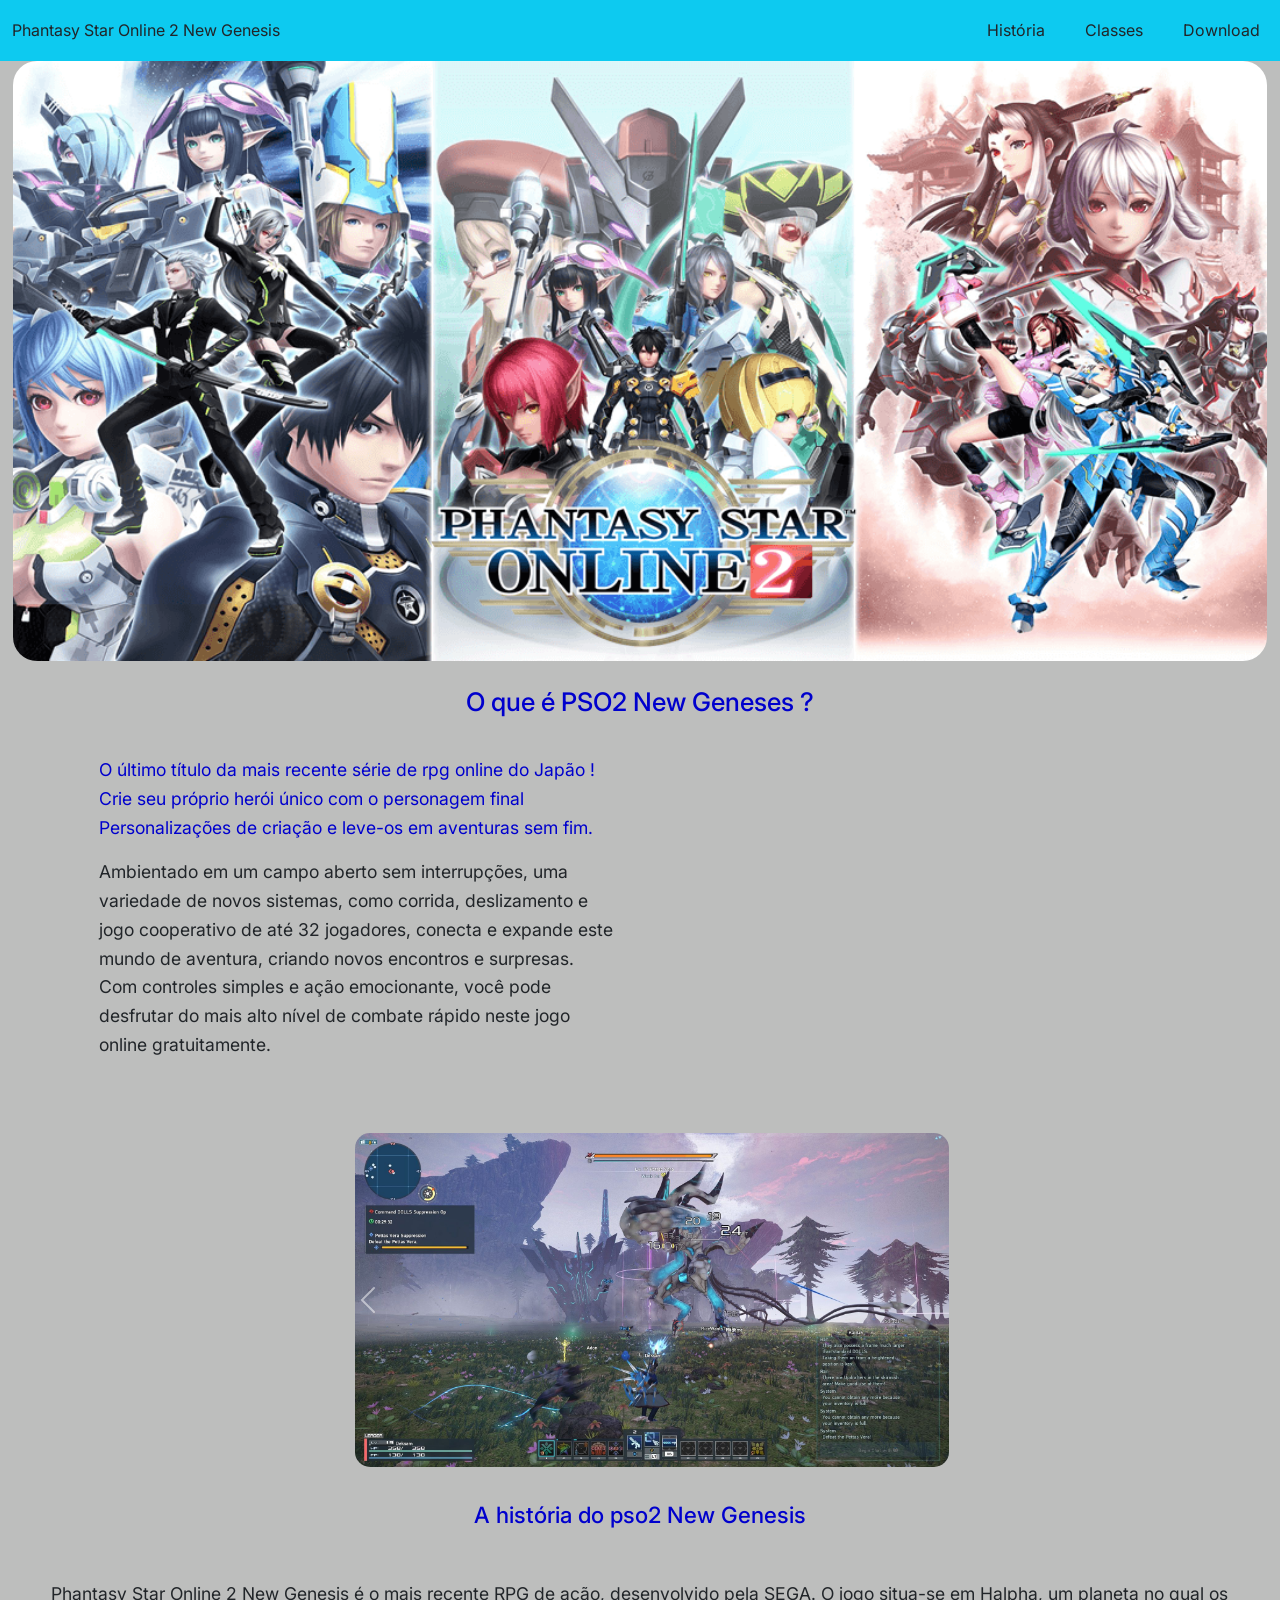
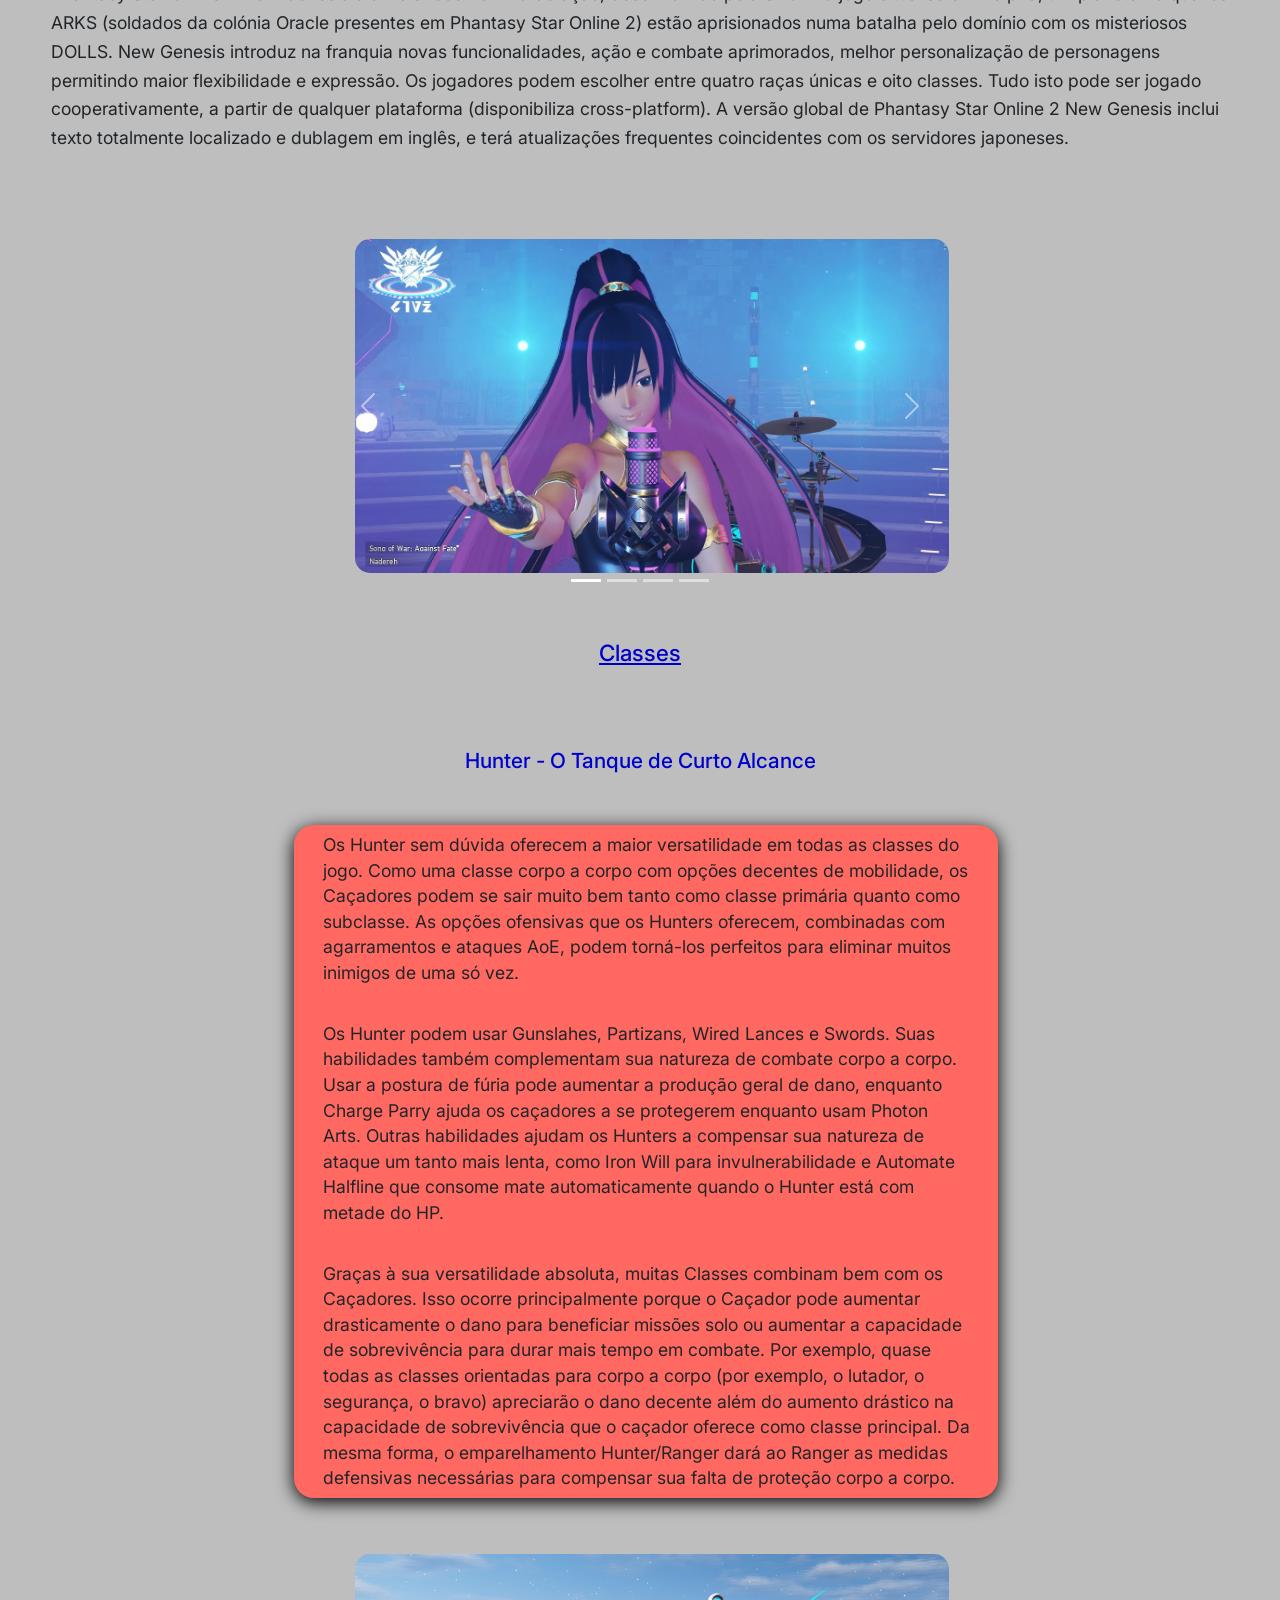
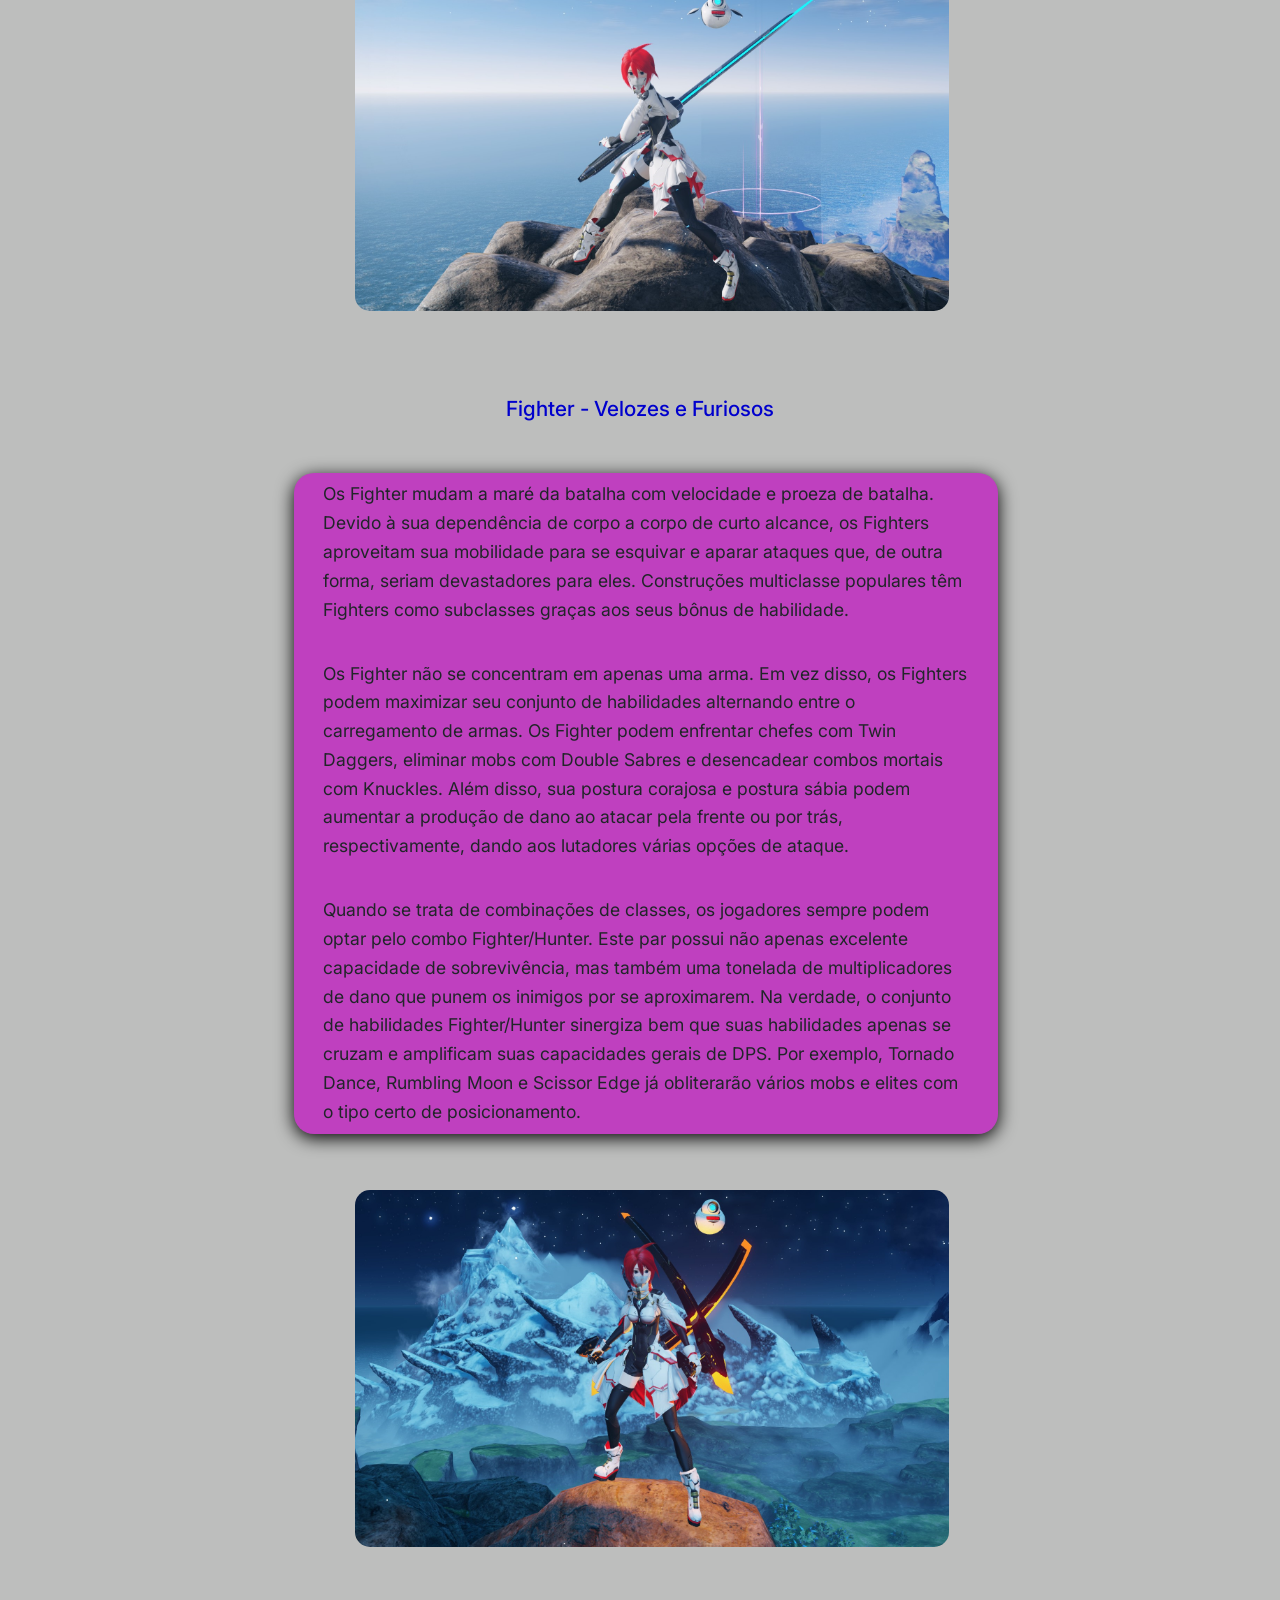
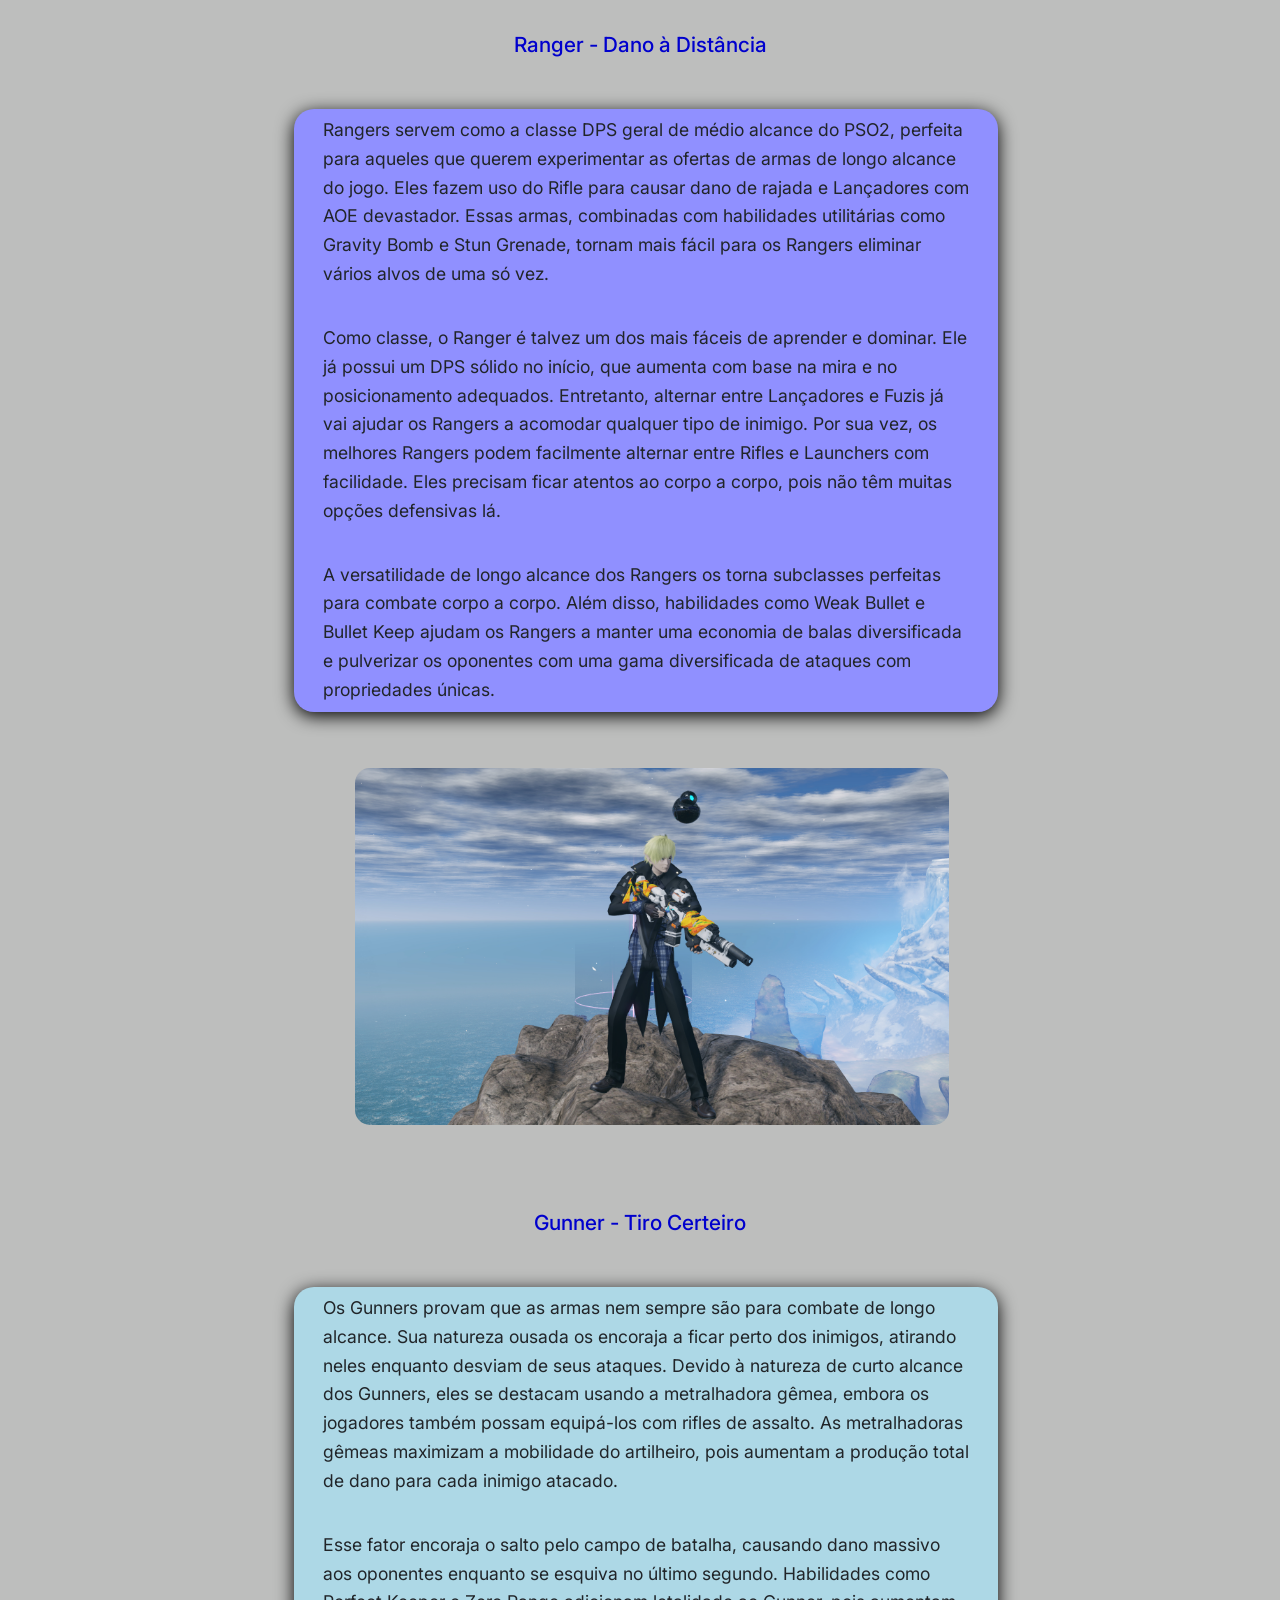
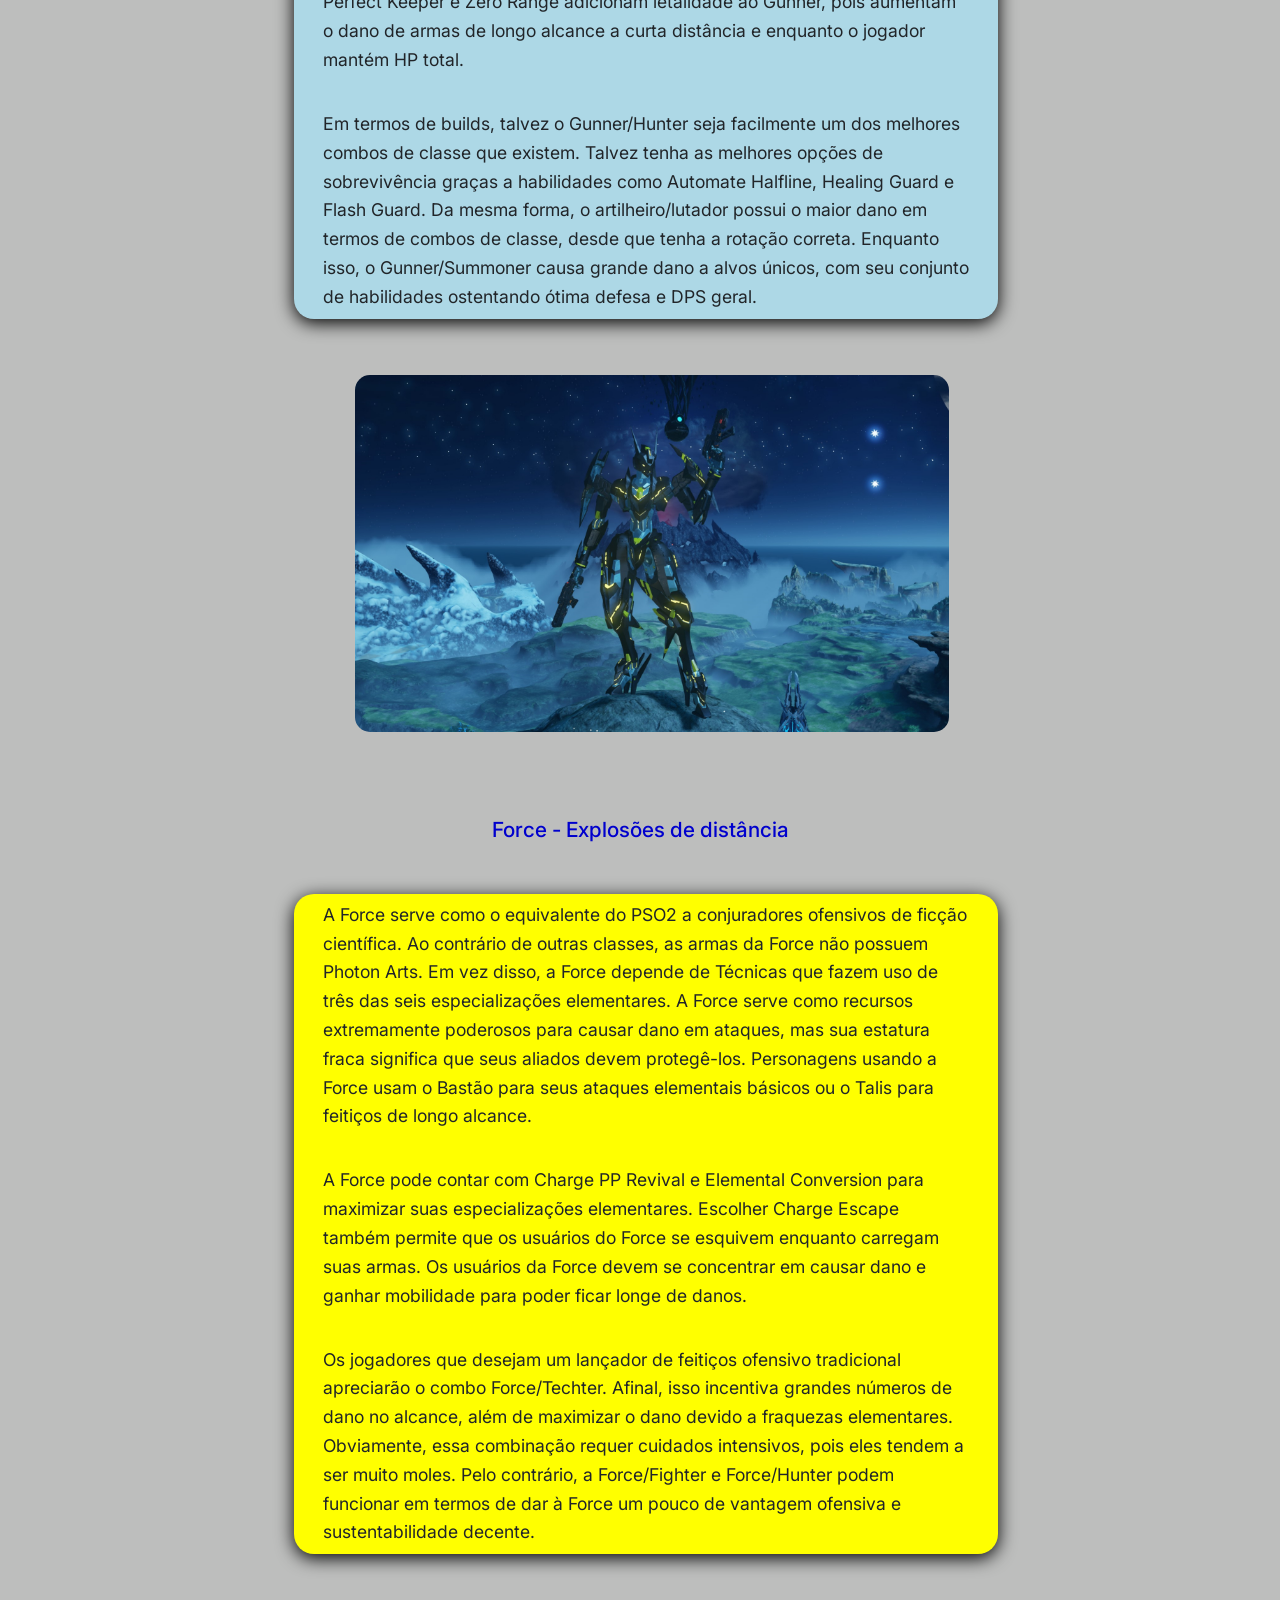
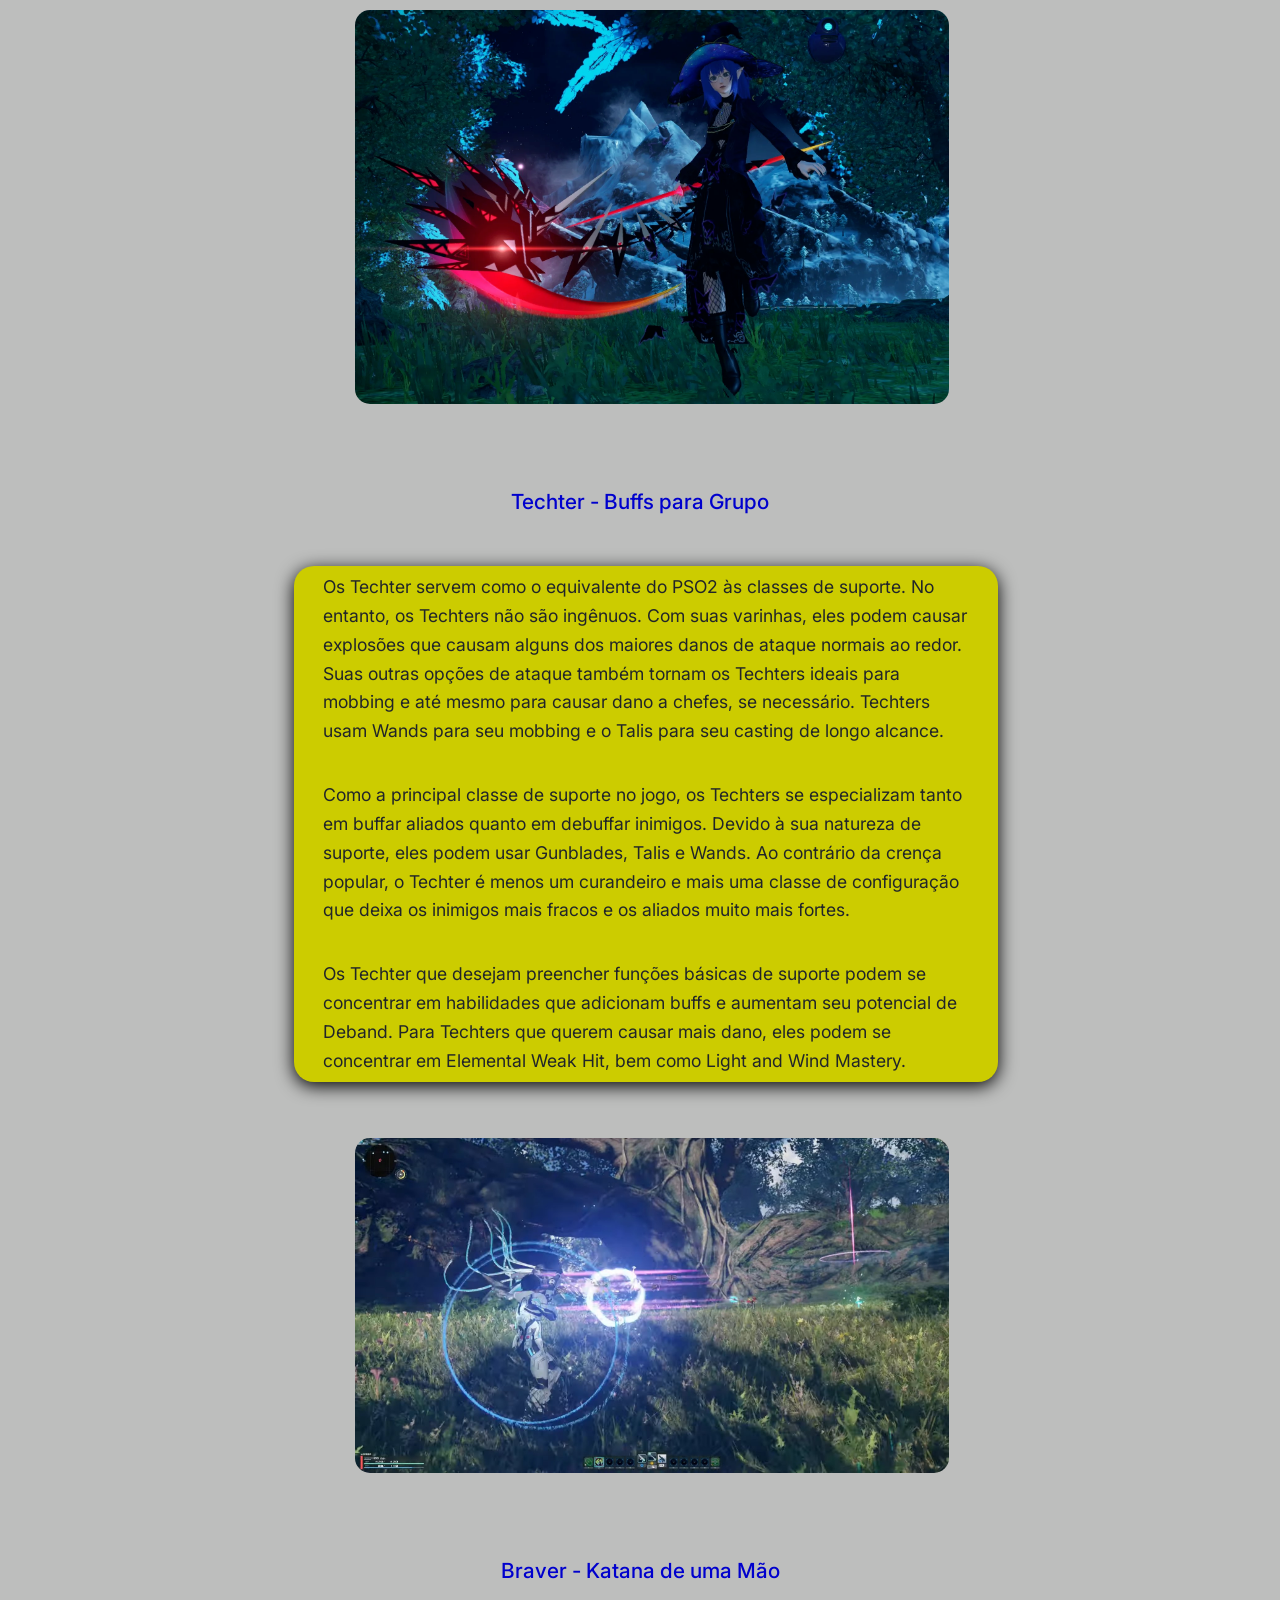
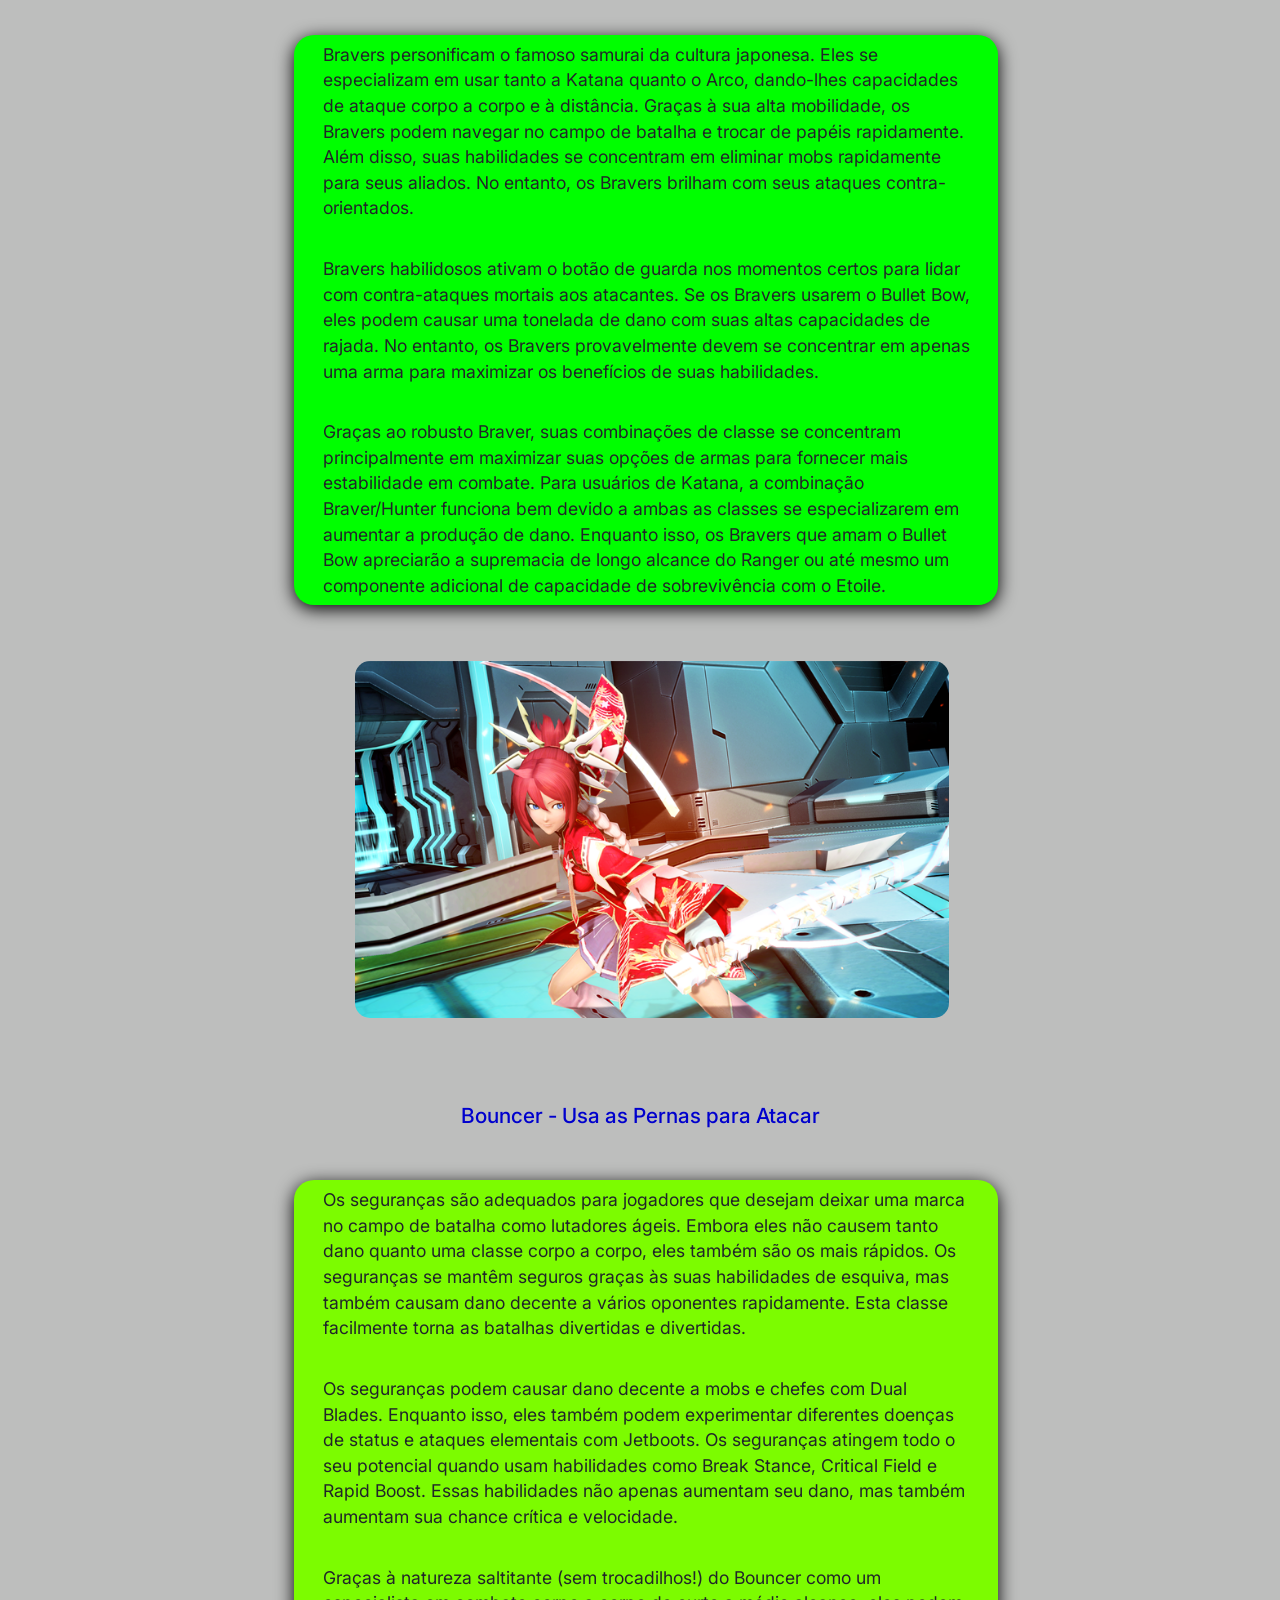
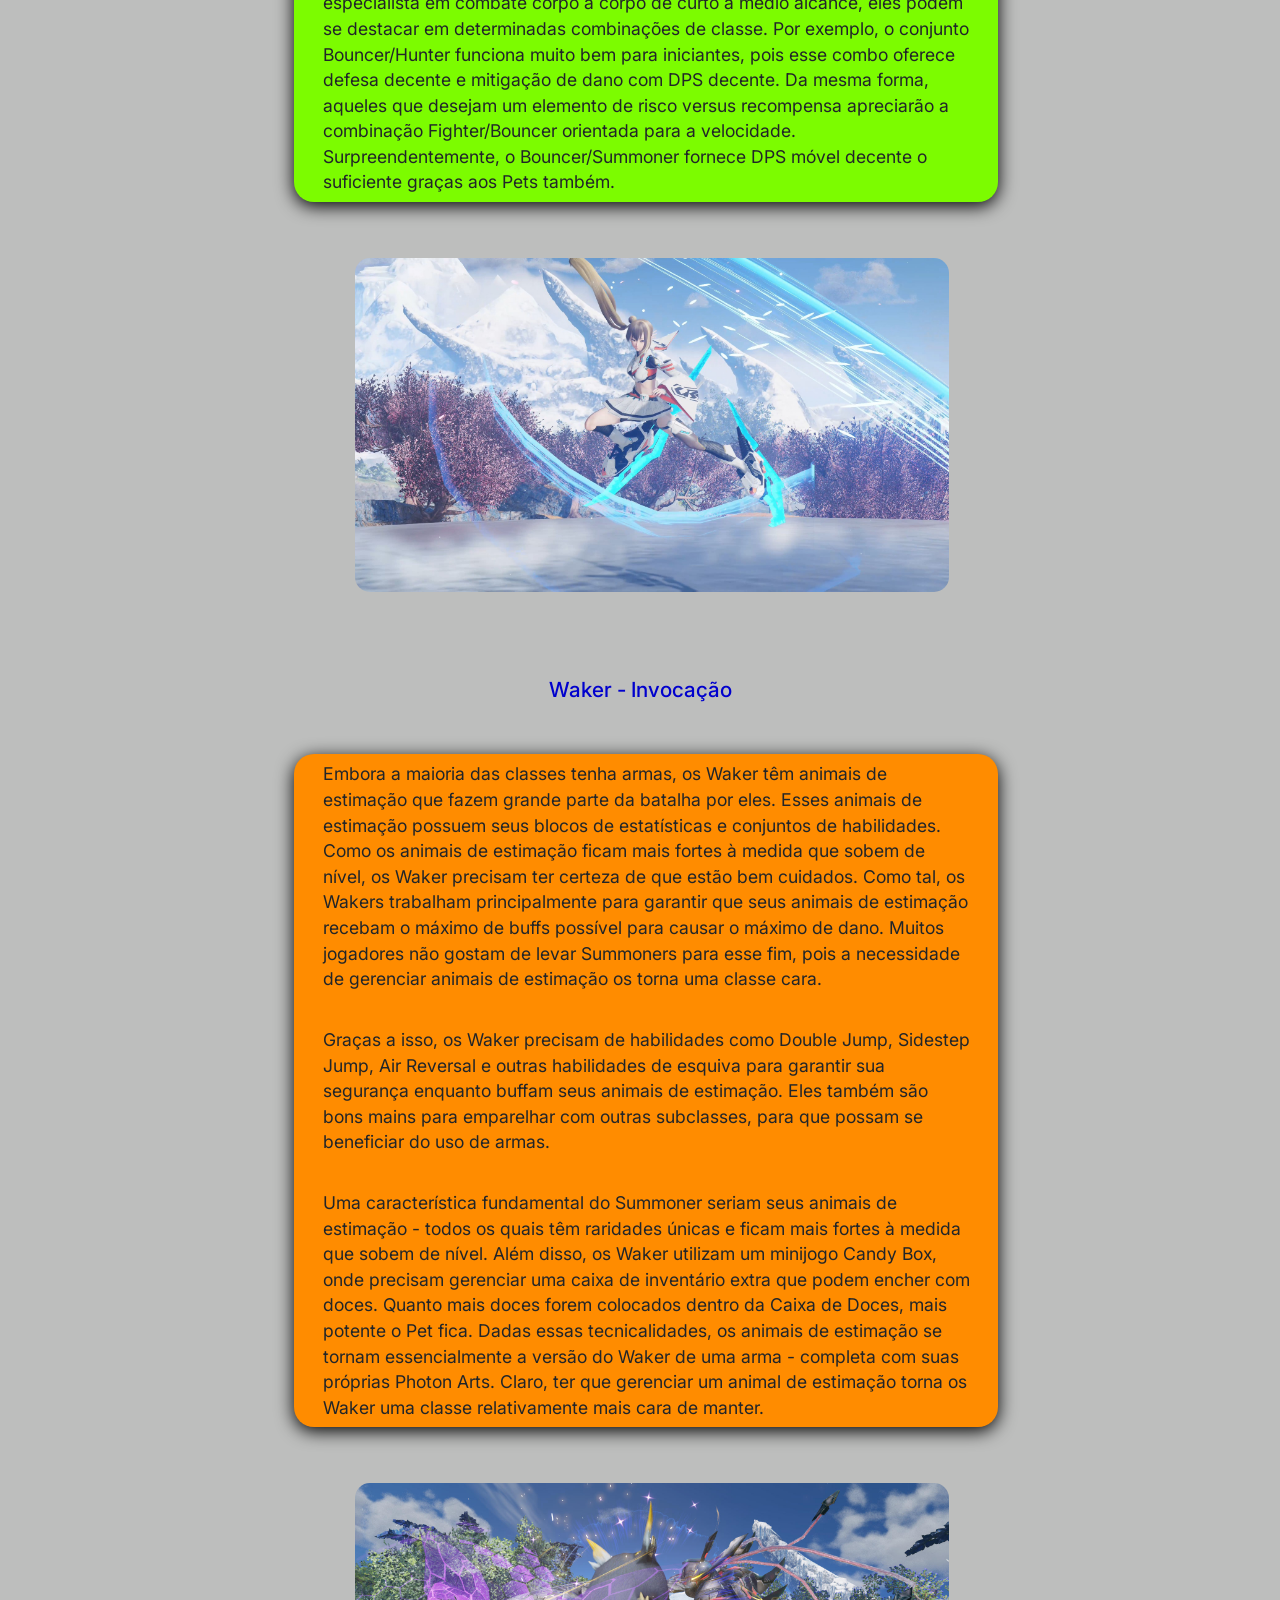
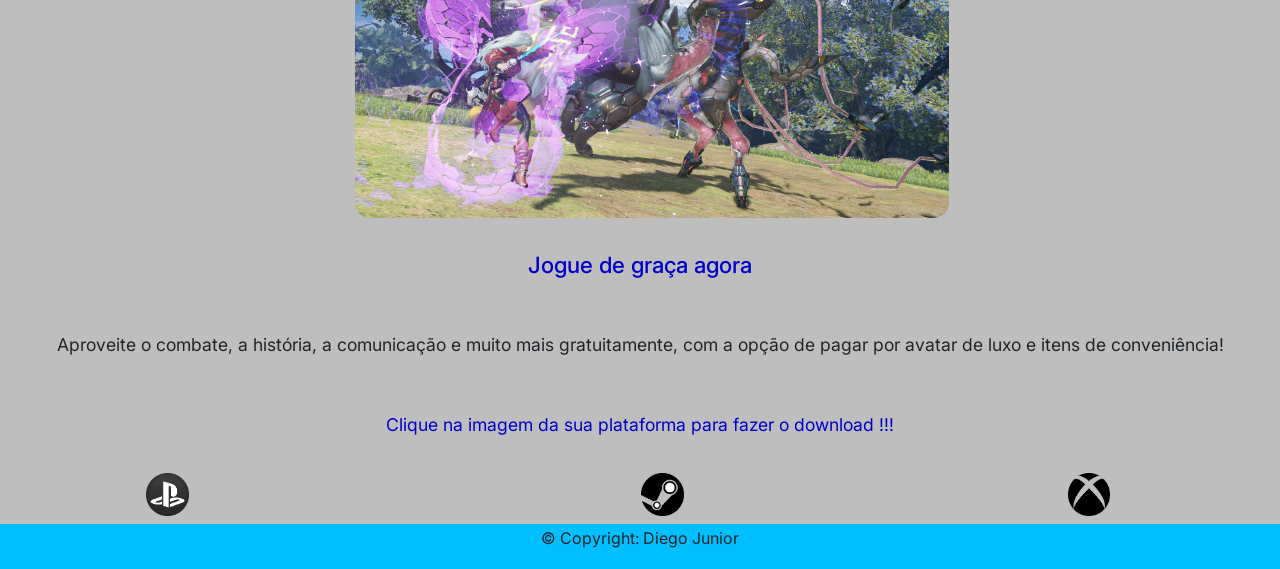
==== commit 4e3fc115: "modificação de bootstrap" ====
--- a/index.html
+++ b/index.html
@@ -1,5 +1,5 @@
 <!DOCTYPE html>
-<html lang="pt.br">
+<html lang="pt-br">
 <head>
     <meta charset="UTF-8">
     <meta http-equiv="X-UA-Compatible" content="IE=edge">
@@ -38,12 +38,12 @@
     </header>
     <main>
         <section id="inicio" class="imgpso2"> 
-        <img src="primeira imgem/pso2.png" alt="">
+        <img src="primeira imgem/pso2.png" alt="logo do jogo phantasy star online 2 new genesis um homem e uma mulher com espada">
         </section>
             <h1 class="primeiroh1">O que é PSO2 New Geneses ?</h1>
           </section>
 
-     <section class="primeiro_texto"> <!--display: flex; justify-content: space-around; flex-direction: row-reverse;-->
+     <section class="primeiro_texto">
       <div class="video">
 
         <iframe  src="https://www.youtube.com/embed/0MBi0IkJ8Bg" title="YouTube video player" frameborder="0" allow="accelerometer; autoplay; clipboard-write; encrypted-media; gyroscope; picture-in-picture" allowfullscreen ></iframe>
@@ -97,7 +97,7 @@
 
             New Genesis introduz na franquia novas funcionalidades, ação e combate aprimorados, melhor personalização de personagens permitindo maior flexibilidade e expressão. Os jogadores podem escolher entre quatro raças únicas e oito classes. Tudo isto pode ser jogado cooperativamente, a partir de qualquer plataforma (disponibiliza cross-platform).
             
-            A versão global de Phantasy Star Online 2 New Genesis inclui texto totalmente localizado e dobragem em inglês, e terá atualizações frequentes coincidentes com os servidores japoneses.
+            A versão global de Phantasy Star Online 2 New Genesis inclui texto totalmente localizado e dublagem em inglês, e terá atualizações frequentes coincidentes com os servidores japoneses.
               
             </p>
 
@@ -229,7 +229,7 @@
               <img src="ranger/ranger1.webp" class="d-block w-100" alt="personagem em cima de uma pedra com a arma da classe ranger rifle">
             </div>
             <div class="carousel-item">
-              <img src="ranger/ranger2.webp" class="d-block w-100" alt="personagem em cima de uma pedra com a arma da classe ranger lança foguetes">
+              <img src="ranger/ranger2.png" class="d-block w-100" alt="personagem em cima de uma pedra com a arma da classe ranger lança foguetes">
             </div>
             <div class="carousel-item">
               <img src="ranger/ranger3.jpg" class="d-block w-100" alt="personagem escolhendo a class ranger no meu do jogo">
@@ -261,10 +261,10 @@
               <img src="gunner/gunner1.webp" class="d-block w-100" alt=" personagem segurando duas pistola">
             </div>
             <div class="carousel-item">
-              <img src="gunner/gunner2.webp" class="d-block w-100" alt=" personagem segurando um rifle de assalto preto">
-            </div>
-            <div class="carousel-item">
-              <img src="gunner/gunner3.webp" class="d-block w-100" alt="personagem escolhendo a classe gunner no menu do jogo">
+              <img src="gunner/gunner2.png" class="d-block w-100" alt=" personagem segurando um rifle de assalto preto">
+            </div>
+            <div class="carousel-item">
+              <img src="gunner/gunner3.png" class="d-block w-100" alt="personagem escolhendo a classe gunner no menu do jogo">
             </div>
           </div>
         </div>
@@ -290,13 +290,13 @@
         <div id="carouselExampleSlidesOnly" class="carousel slide" data-bs-ride="carousel">
           <div class="carousel-inner">
             <div class="carousel-item active">
-              <img src="force/force1.webp" class="d-block w-100" alt="feiticeira segurando uma foice magica da cor vermelha">
-            </div>
-            <div class="carousel-item">
-              <img src="force/force2.jfif" class="d-block w-100" alt="personagem segurando uma foice magica da cor branca em cima de uma pedra">
-            </div>
-            <div class="carousel-item">
-              <img src="force/force3.jpg" class="d-block w-100" alt="personagem escolhendo a classe force no menu do jogo">
+              <img src="force/force1.png" class="d-block w-100" alt="feiticeira segurando uma foice magica da cor vermelha">
+            </div>
+            <div class="carousel-item">
+              <img src="force/force2.png" class="d-block w-100" alt="personagem segurando uma foice magica da cor branca em cima de uma pedra">
+            </div>
+            <div class="carousel-item">
+              <img src="force/force3.png" class="d-block w-100" alt="personagem escolhendo a classe force no menu do jogo">
             </div>
           </div>
         </div>
@@ -359,10 +359,10 @@
             <img src="braver/braver1.png" class="d-block w-100" alt="personagem da classe braver segurando a katana com a skin de luz">
           </div>
           <div class="carousel-item">
-            <img src="braver/braver2.webp" class="d-block w-100" alt="personagem da classe braver segurando o arco de flecha apontando para frente">
-          </div>
-          <div class="carousel-item">
-            <img src="braver/braver3.jpg" class="d-block w-100" alt="personagem da classe braver lado a lado um segurando a katana e o outro o arco e flecha">
+            <img src="braver/braver2.png" class="d-block w-100" alt="personagem da classe braver segurando o arco de flecha apontando para frente">
+          </div>
+          <div class="carousel-item">
+            <img src="braver/braver3.png" class="d-block w-100" alt="personagem da classe braver lado a lado um segurando a katana e o outro o arco e flecha">
           </div>
         </div>
       </div>
--- a/estilo.css
+++ b/estilo.css
@@ -36,7 +36,7 @@
 
 }
 img{
-    width: 96%;
+    width: 95%;
      border-radius: 15px;
     margin: 2%;
 }
@@ -67,7 +67,7 @@
 .carousel-item{
    margin: 0%;
    display: flex;
-   padding: 24px;
+   padding: 23px;
    justify-content: center;
 }
 .titulo_historia{
@@ -265,22 +265,6 @@
 
 @media screen and (min-width: 1024px)
 {
-    body{
-        overflow-x: hidden;
-    }
-    #botao_menu{
-        display: none;
-    }
-
-    nav{
-        display: contents;
-        position: relative;
-        z-index: 0;
-        width: auto;
-        padding: 0;
-        text-align: right;
-        background-color: var(--azulmenu);
-    }
 
     li{
         display: inline;
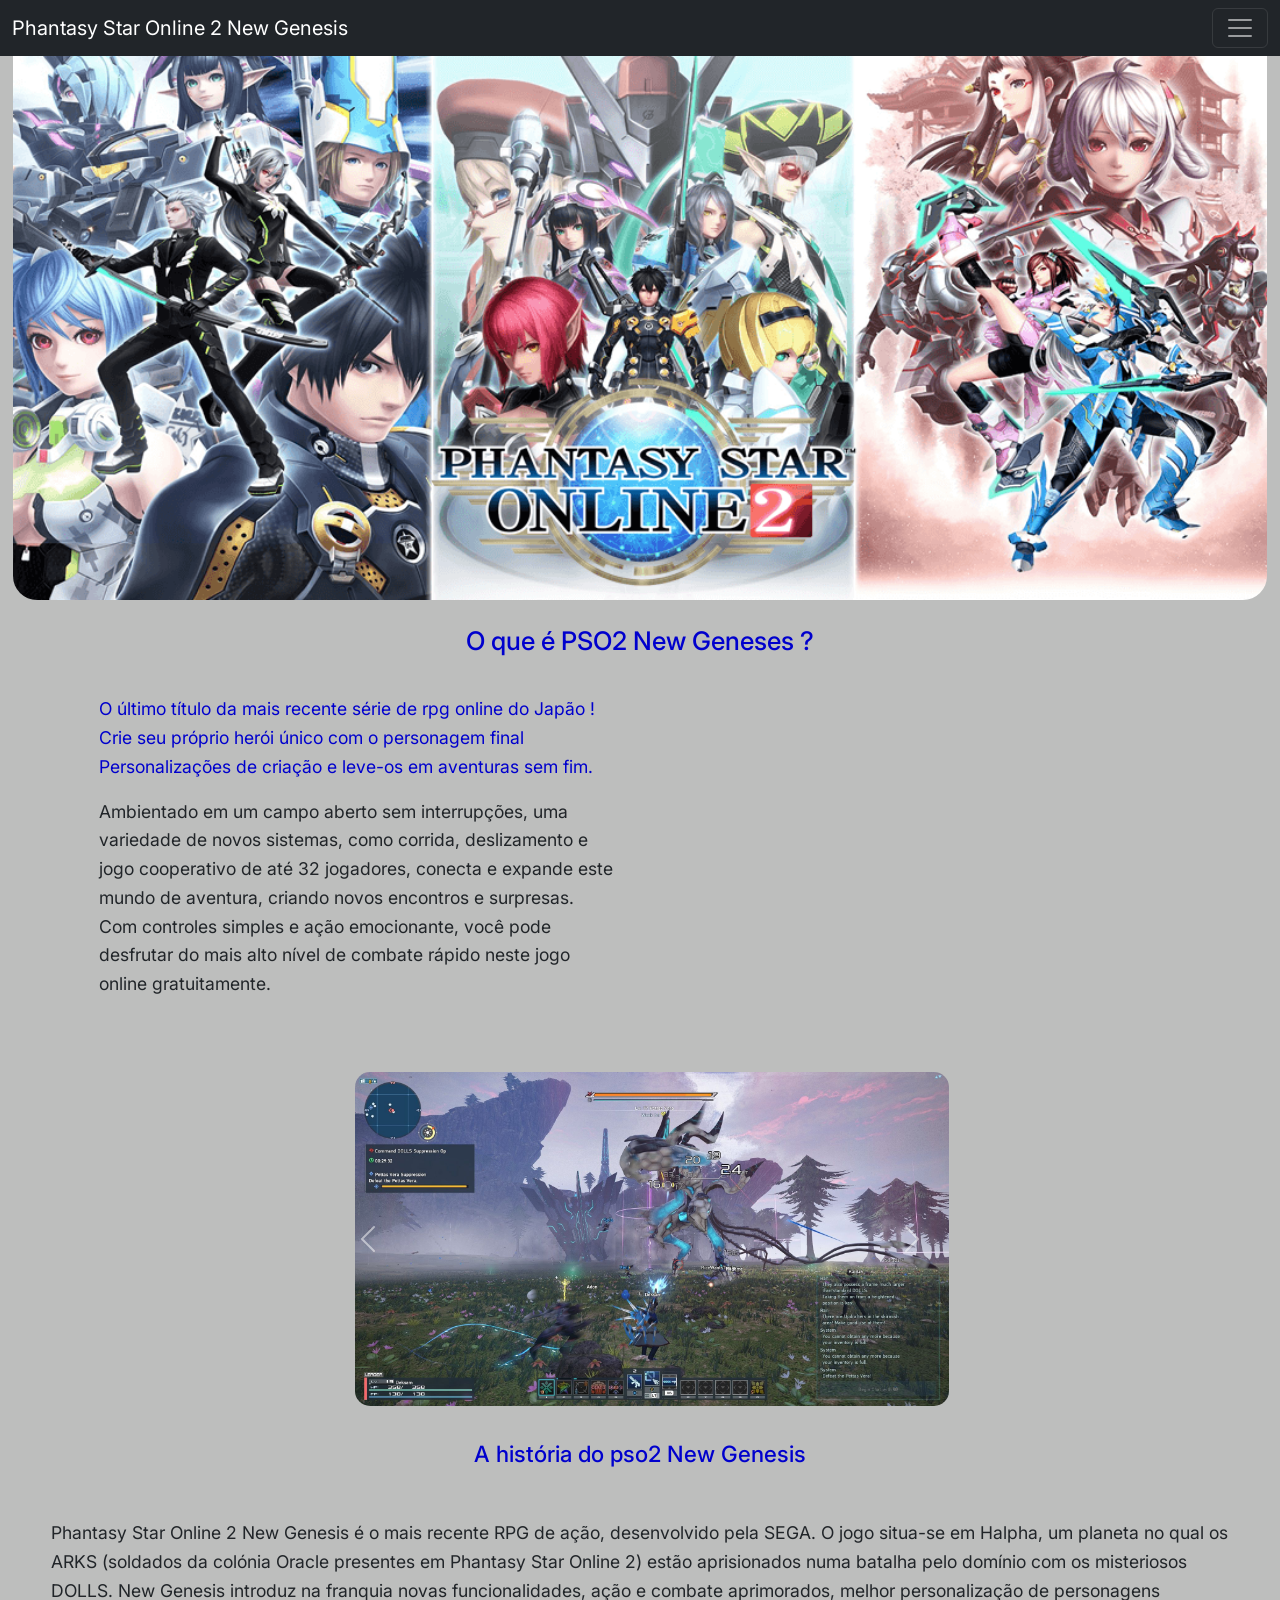
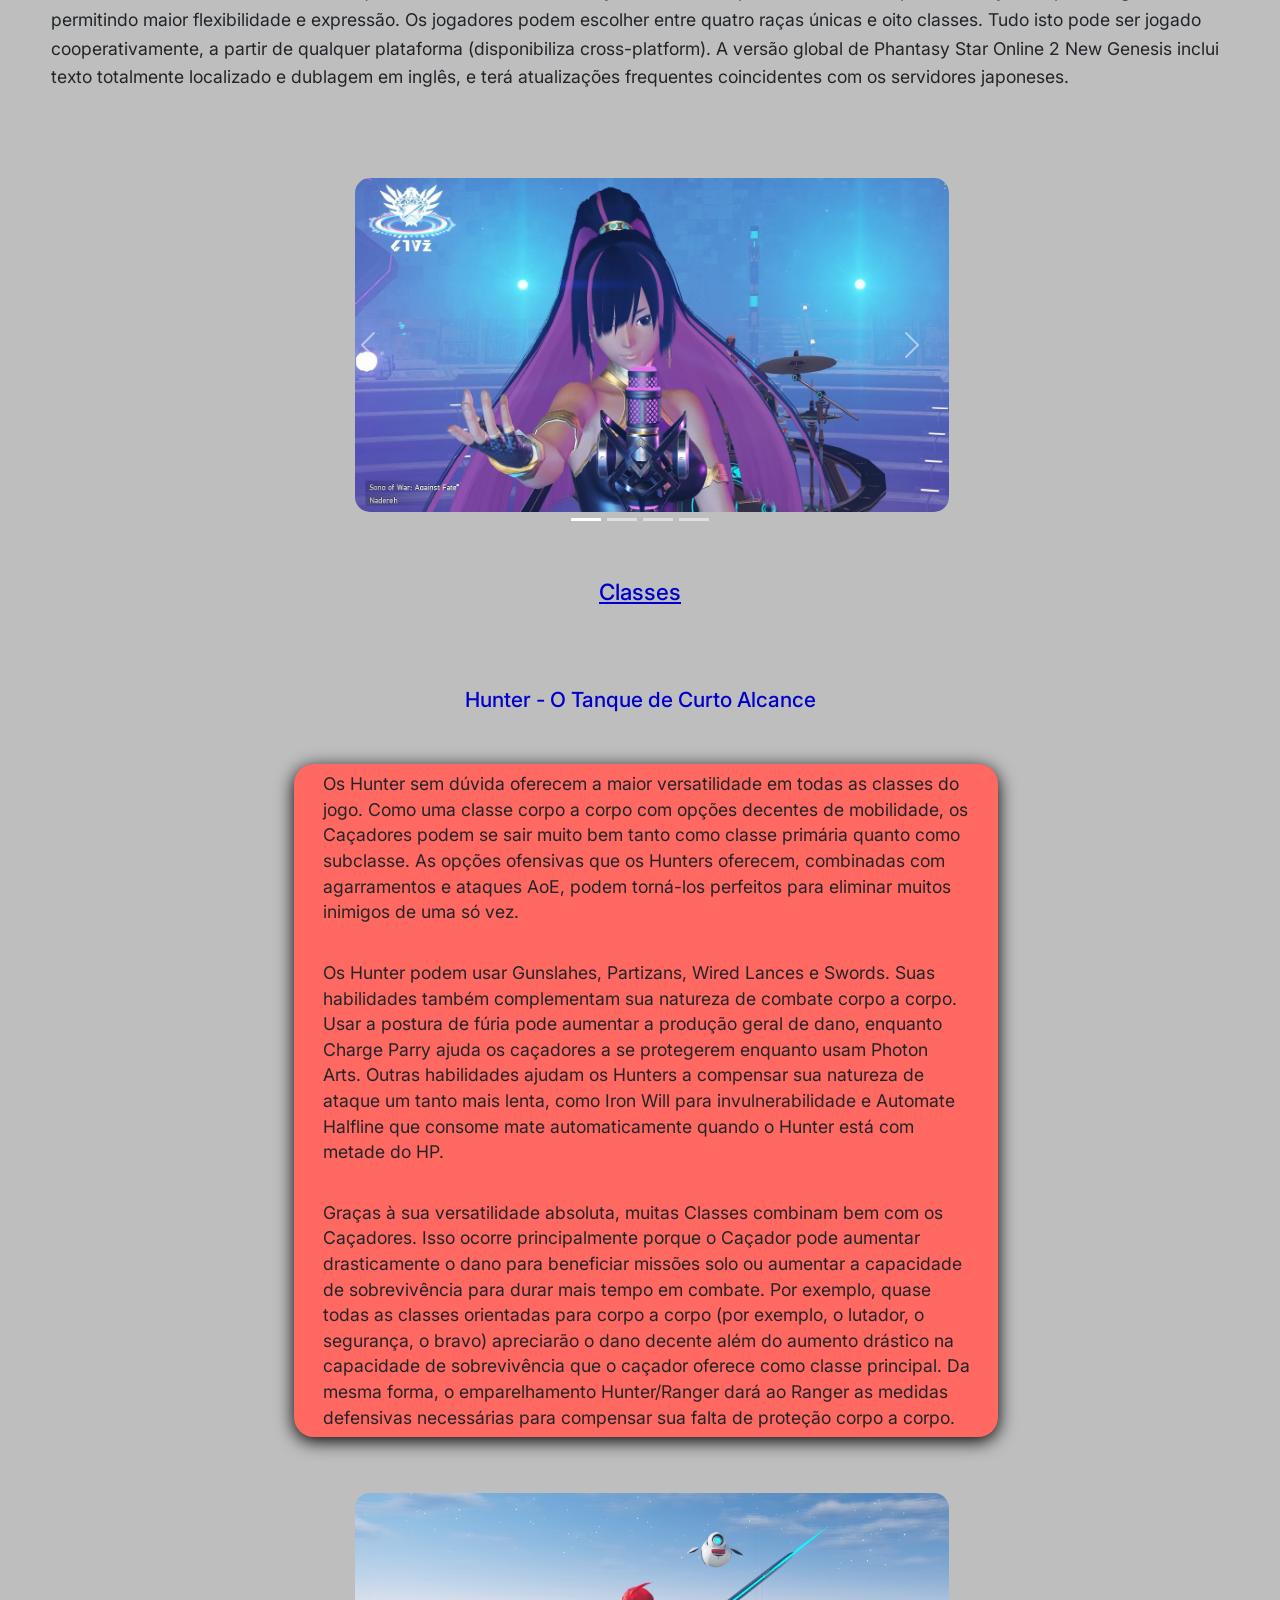
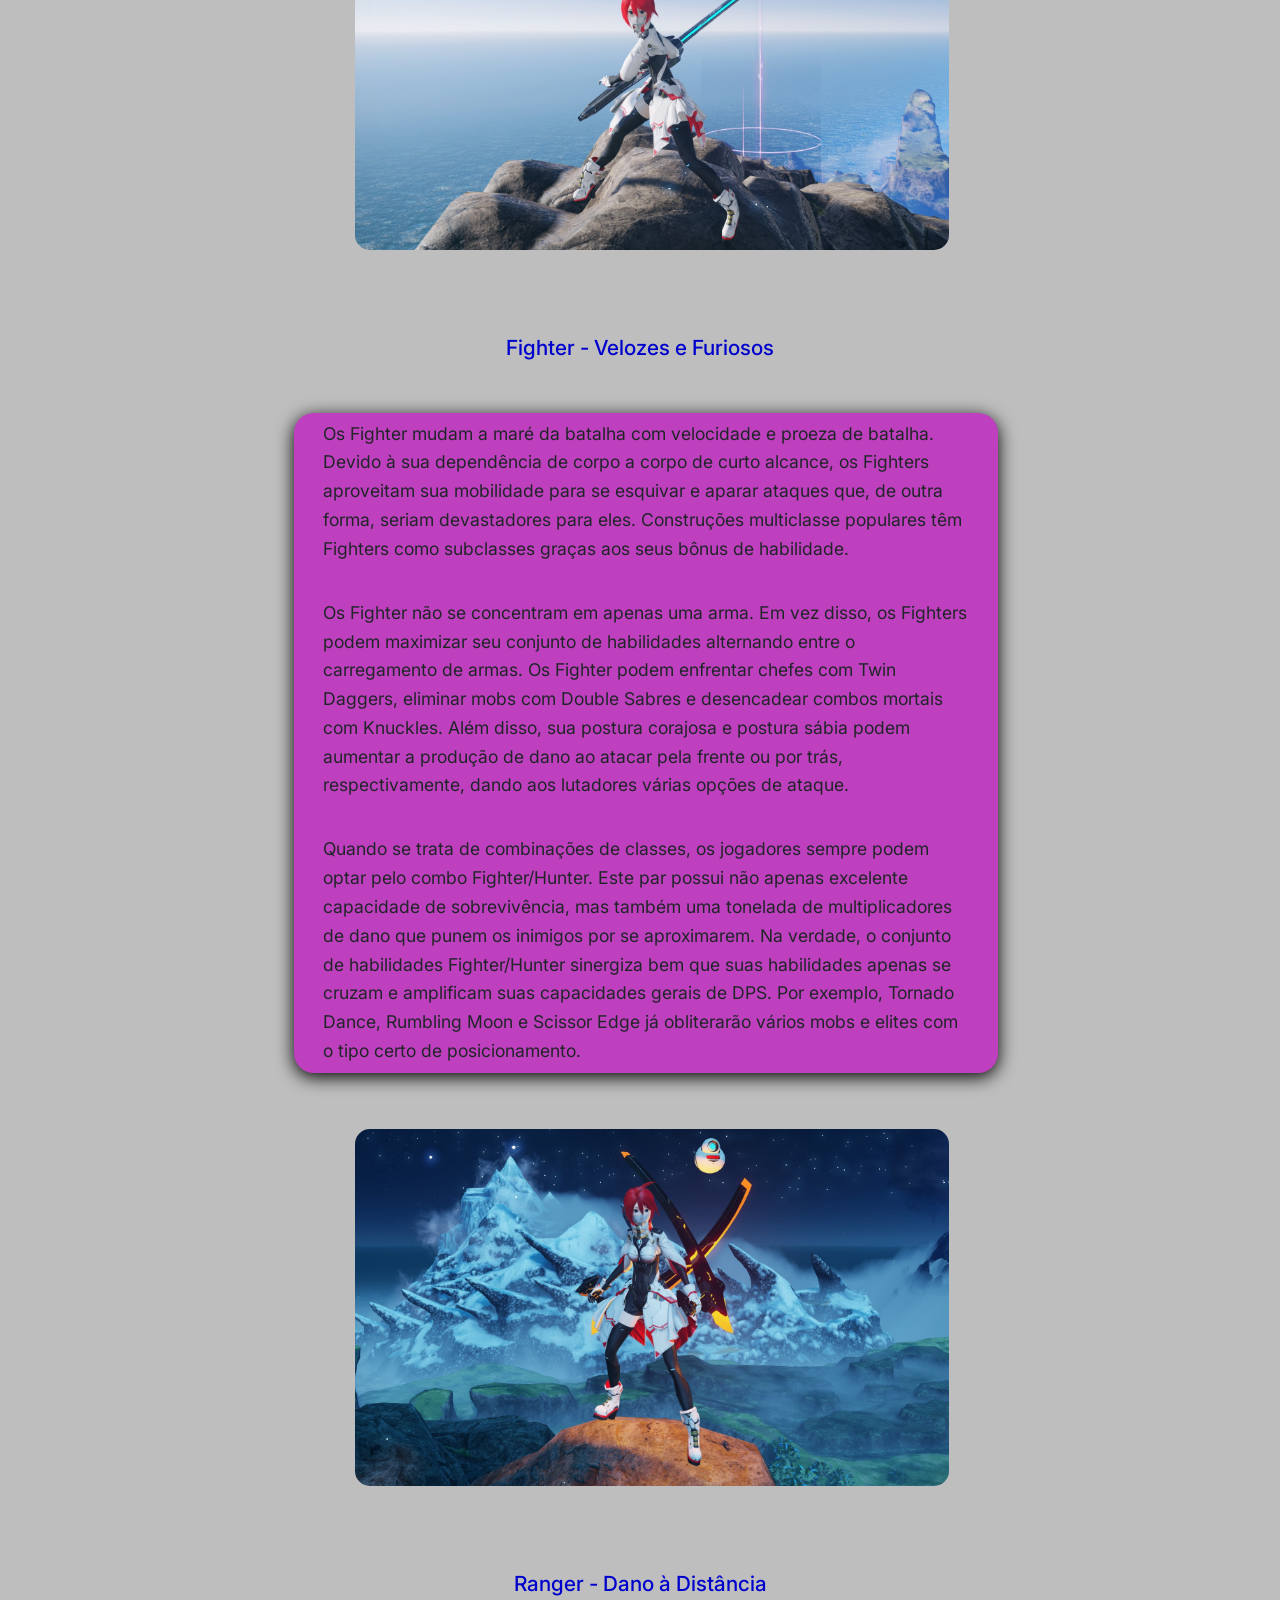
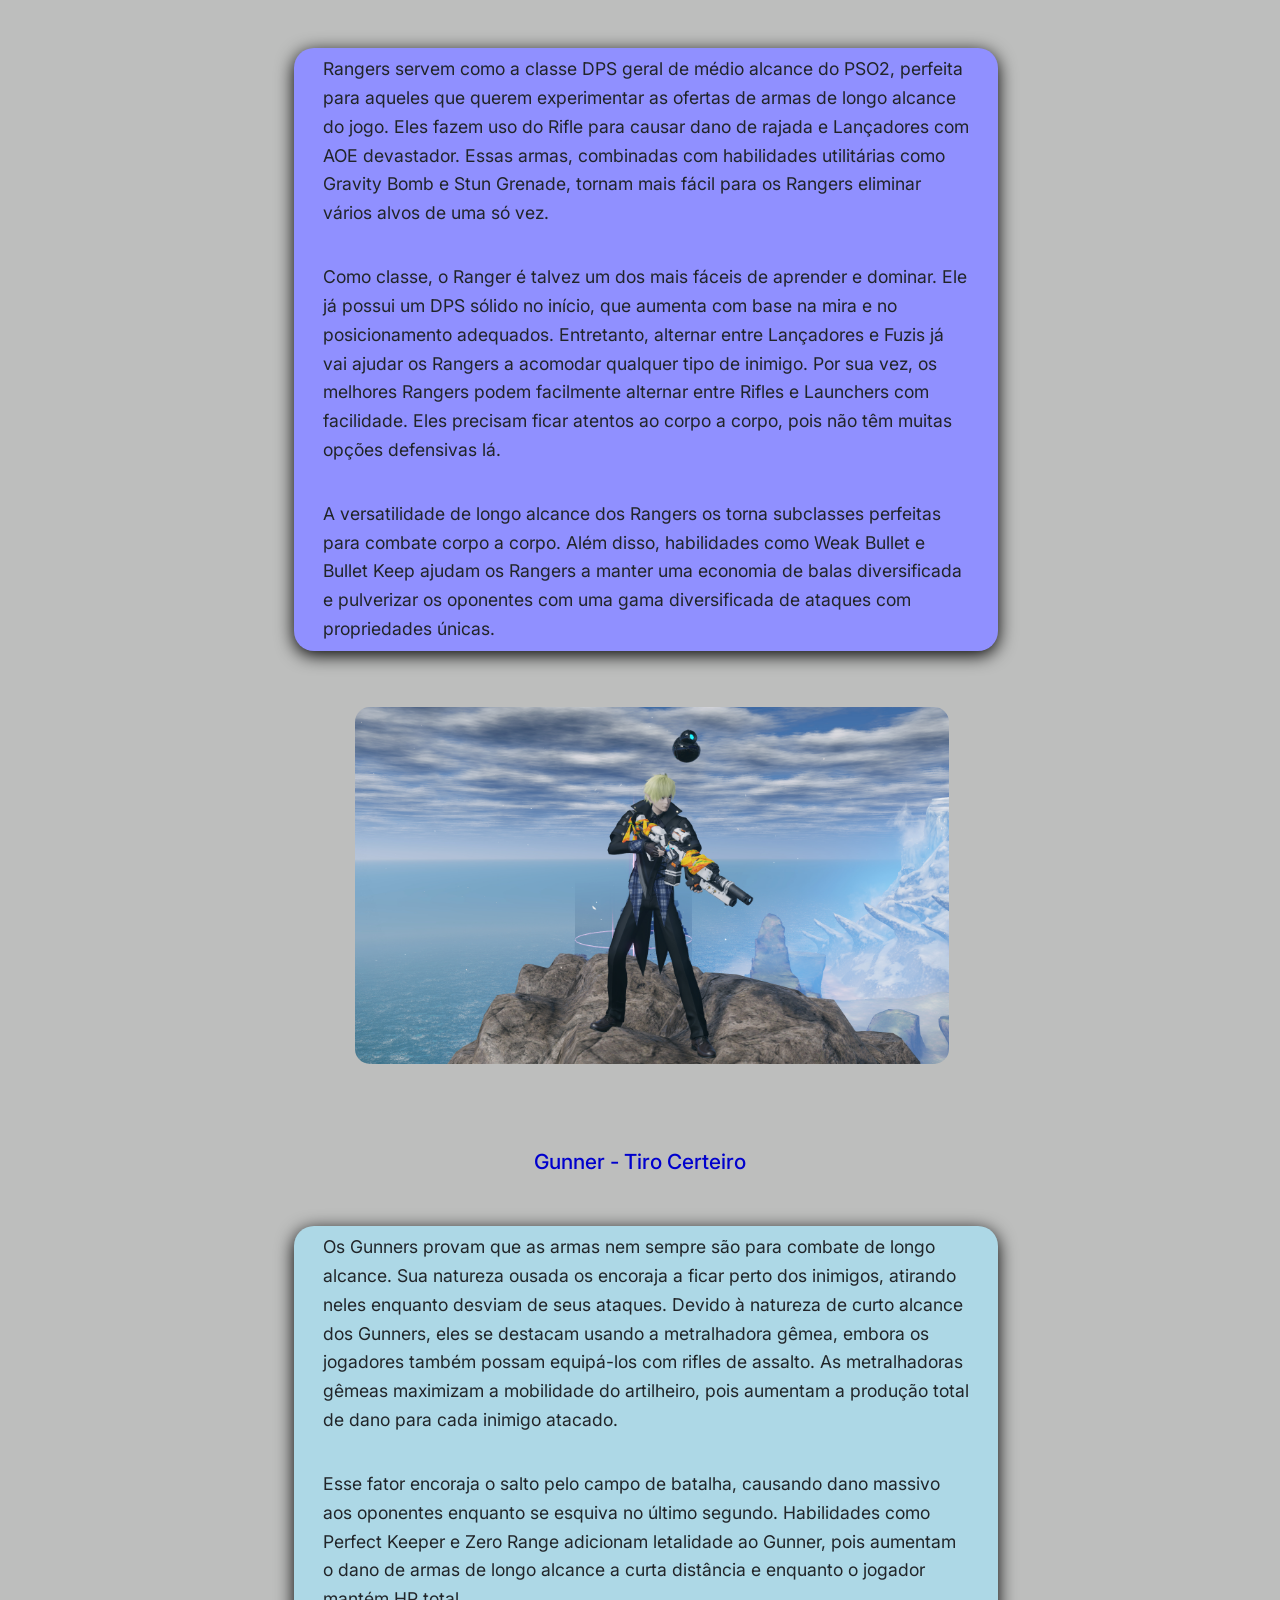
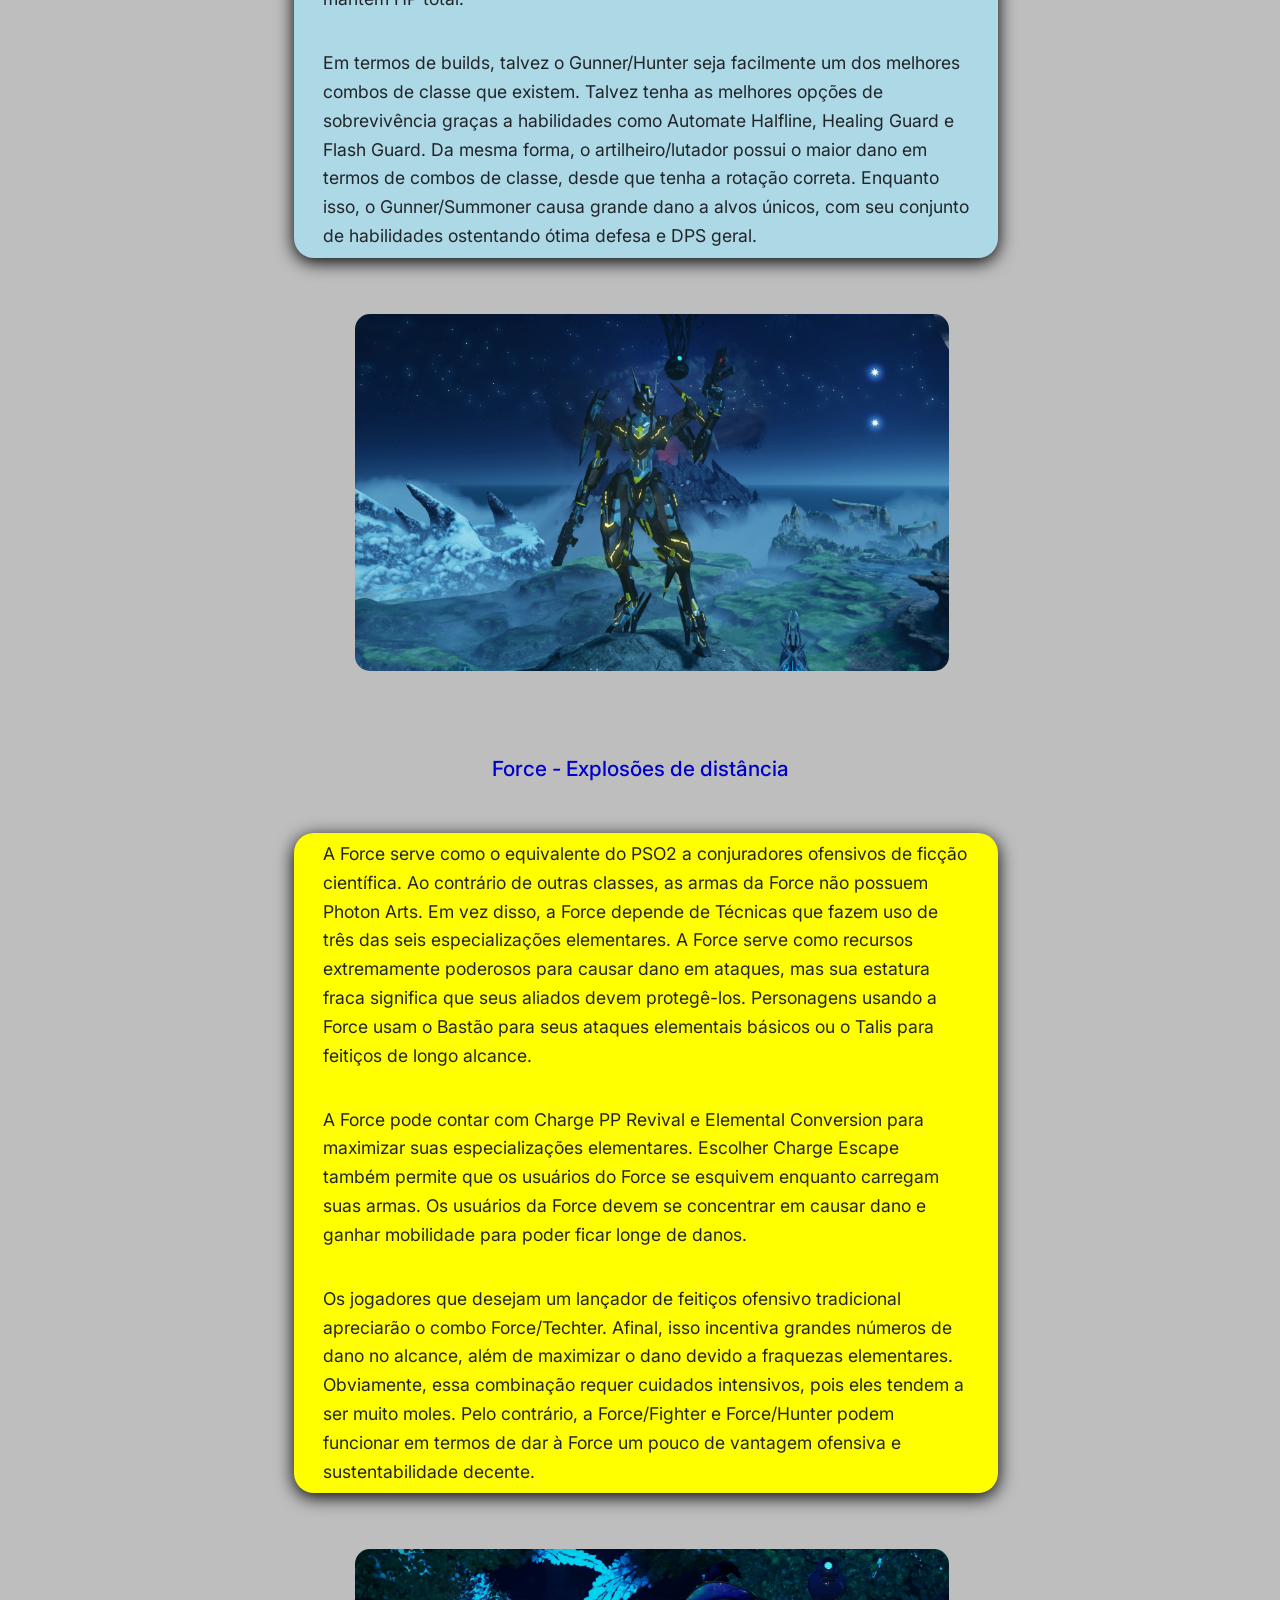
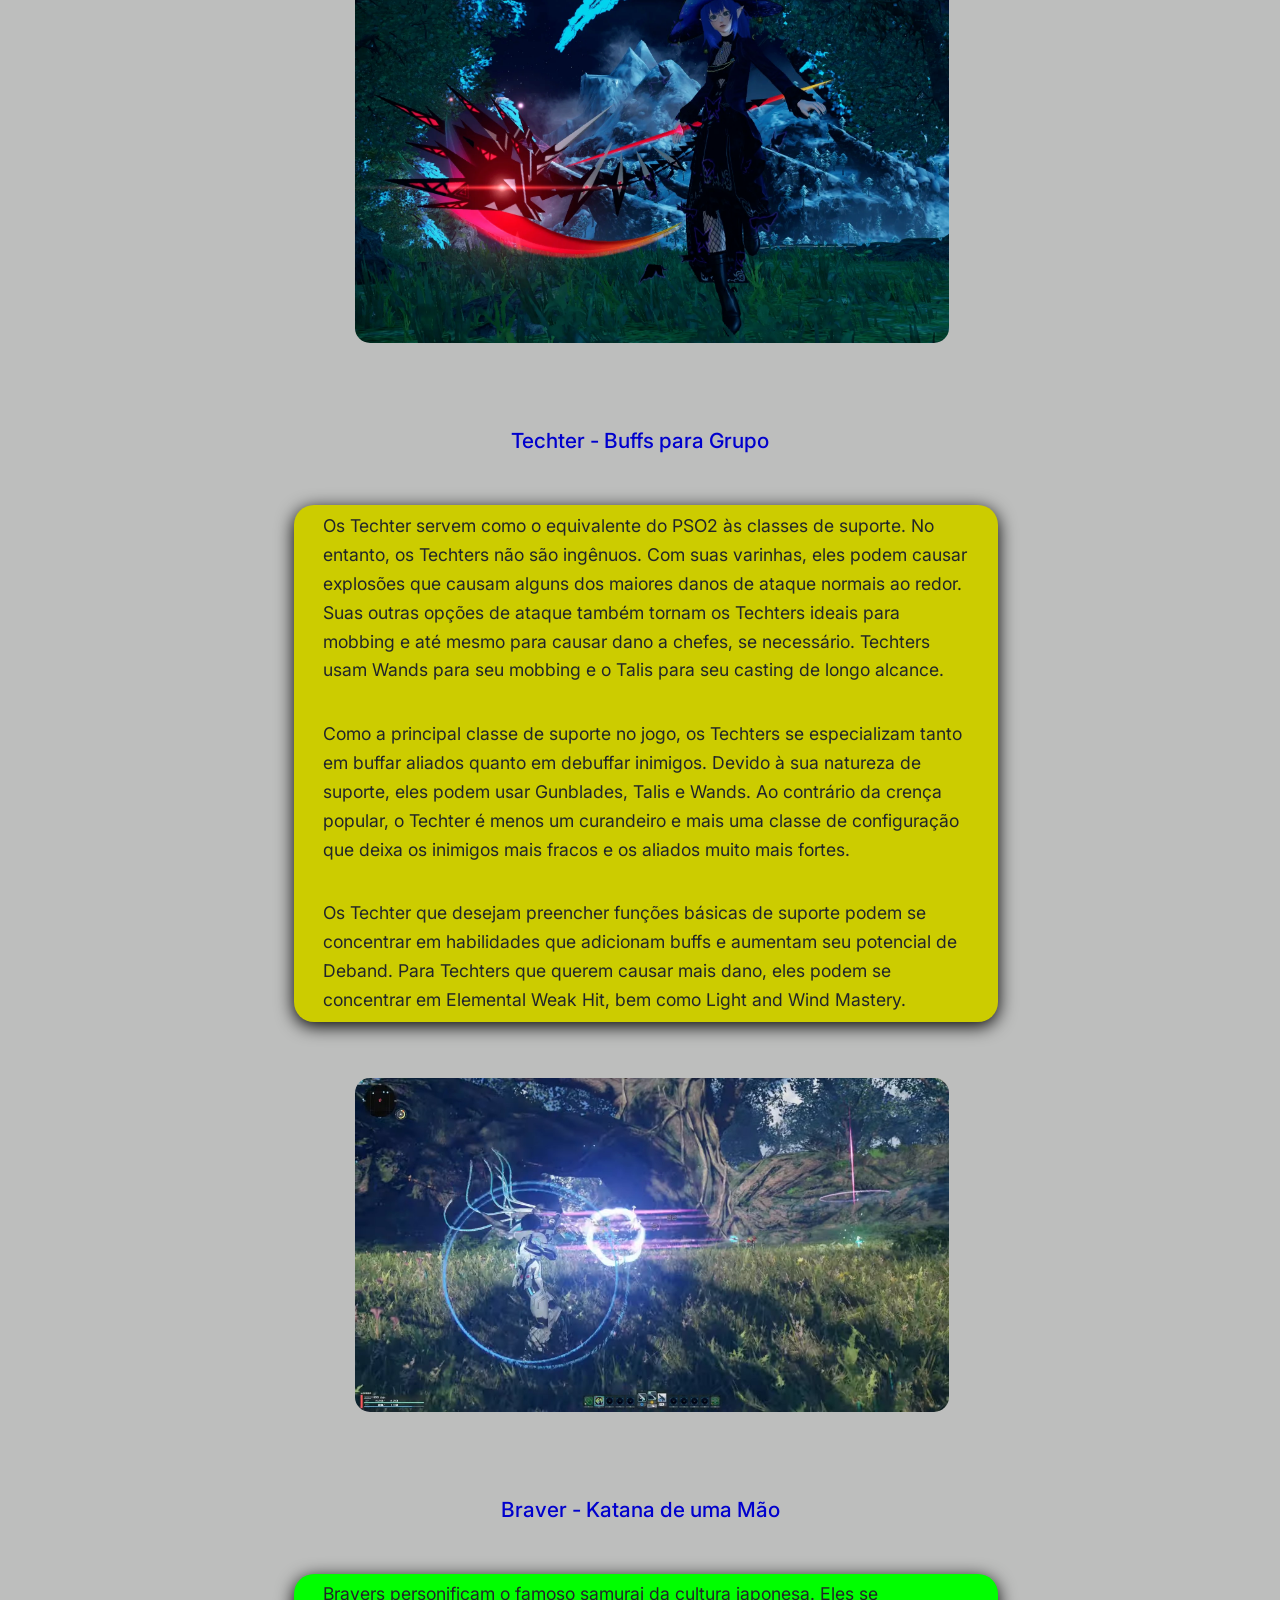
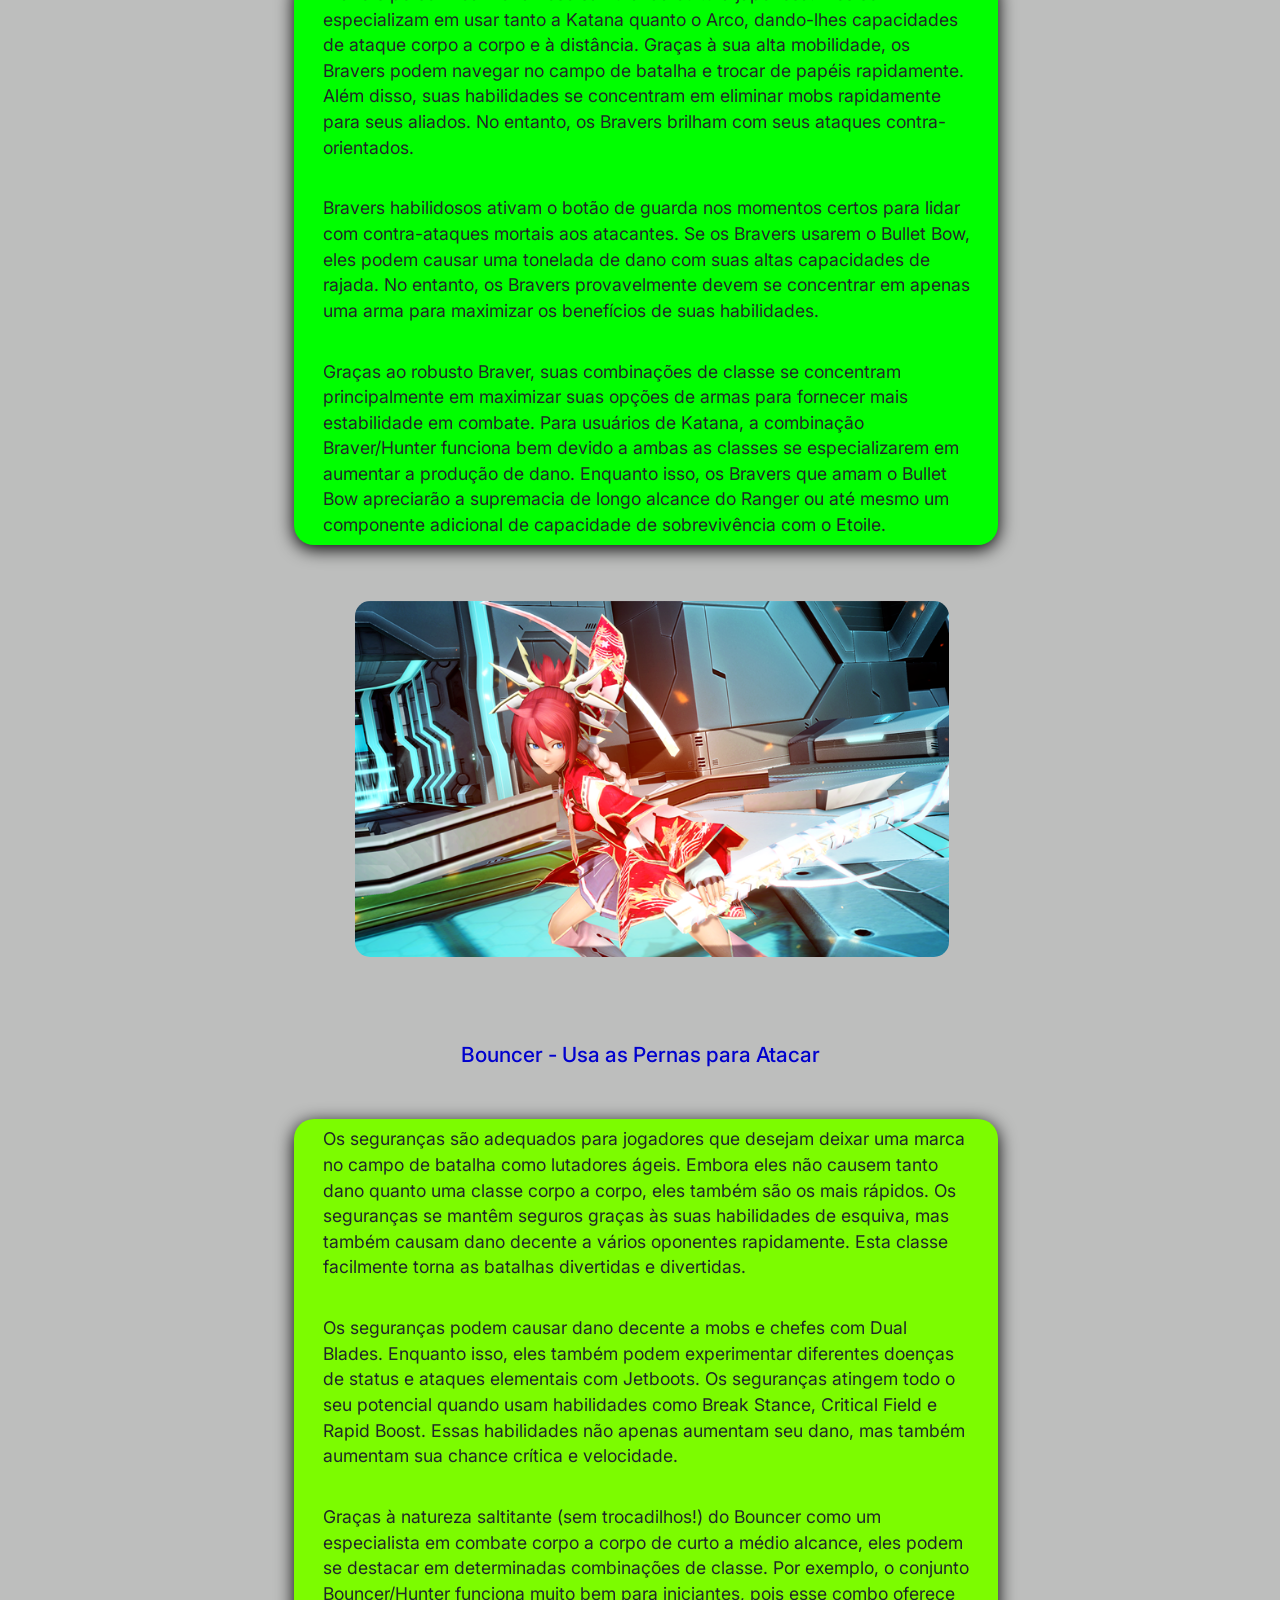
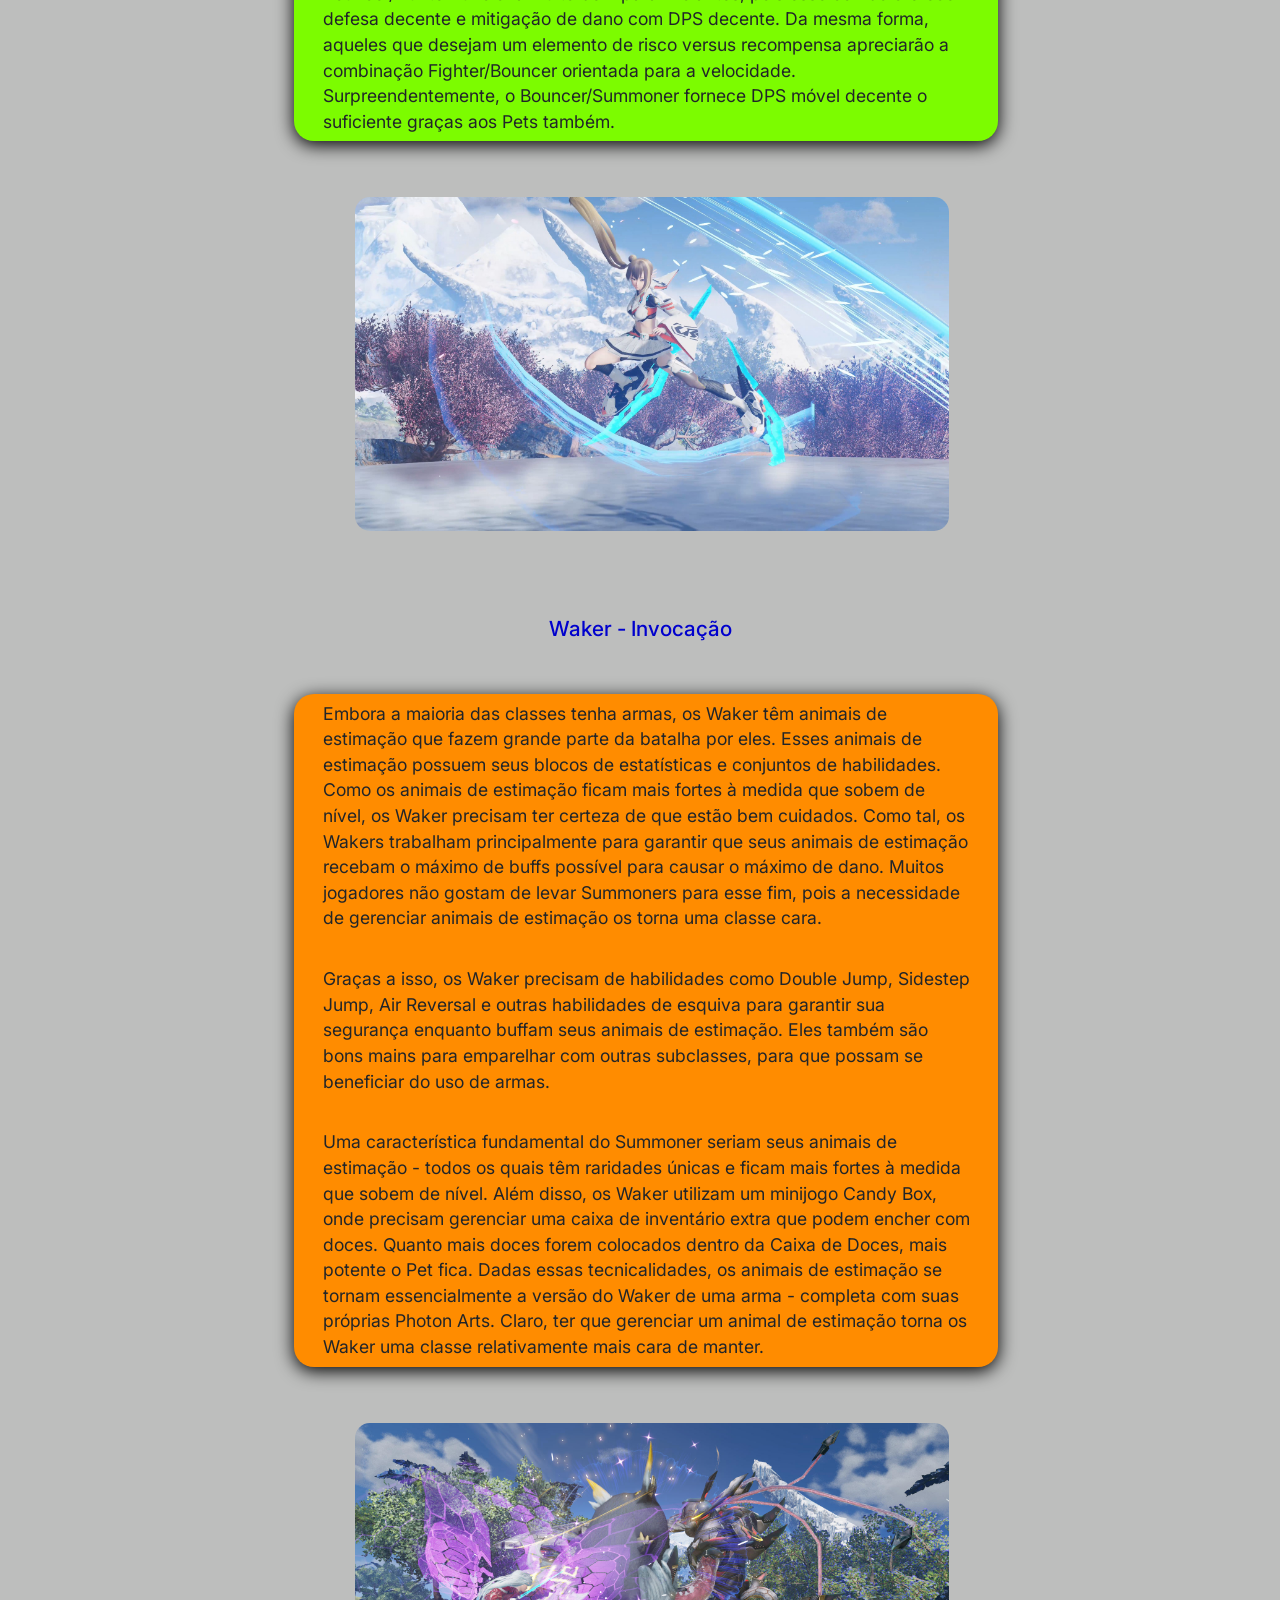
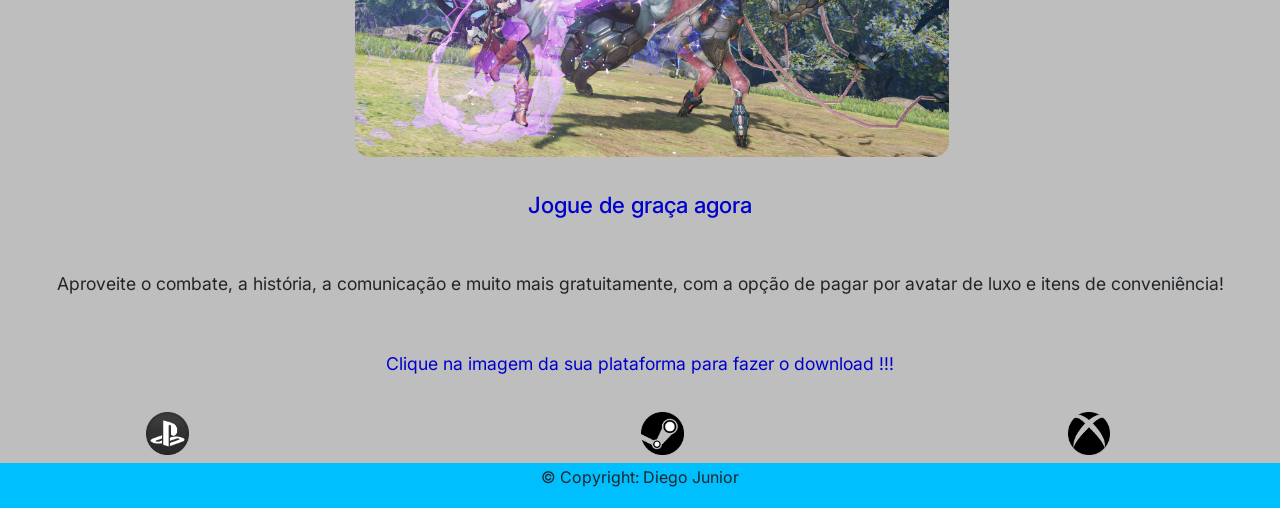
==== commit b5e5d9a8: "Add files via upload" ====
--- a/index.html
+++ b/index.html
@@ -14,27 +14,32 @@
 <body>
     <header>
       <header>
-        <nav class="navbar navbar-expand-sm bg-info navbar-info">
-    <div class="container-fluid">
-      <a>Phantasy Star Online 2 New Genesis</a>
-      <button class="navbar-toggler" type="button" data-bs-toggle="collapse" data-bs-target="#collapsibleNavbar">
-        <span class="navbar-toggler-icon"></span>
-      </button>
-      <div class="collapse navbar-collapse" id="collapsibleNavbar" >
-        <ul class="navbar-nav ms-auto mb-2 mb-lg-0">
-          <li class="nav-item">
-            <a class="nav-link text-dark" href="#historia">História</a>
-          </li>
-          <li class="nav-item">
-            <a class="nav-link text-dark" href="#classes">Classes</a>
-          </li>   
-          <li class="nav-item">
-            <a class="nav-link text-dark" href="#baixar">Download</a>
-          </li> 
-        </ul>
-      </div>
-    </div>
-  </nav>
+        <nav class="navbar navbar-dark bg-dark fixed-top">
+          <div class="container-fluid">
+            <a class="navbar-brand" href="#inicio">Phantasy Star Online 2 New Genesis</a>
+            <button class="navbar-toggler" type="button" data-bs-toggle="offcanvas" data-bs-target="#offcanvasDarkNavbar" aria-controls="offcanvasDarkNavbar">
+              <span class="navbar-toggler-icon"></span>
+            </button>
+            <div class="offcanvas offcanvas-end text-bg-dark" tabindex="-1" id="offcanvasDarkNavbar" aria-labelledby="offcanvasDarkNavbarLabel">
+              <div class="offcanvas-header">
+                <h5 class="offcanvas-title" id="offcanvasDarkNavbarLabel">Menu</h5>
+                <button type="button" class="btn-close btn-close-white" data-bs-dismiss="offcanvas" aria-label="Close"></button>
+              </div>
+              <div class="offcanvas-body">
+                <ul class="navbar-nav justify-content-end flex-grow-1 pe-3">
+                  <li class="nav-item">
+                    <a class="nav-link active" aria-current="page" href="#historia">História</a>
+                  </li>
+                  <li class="nav-item">
+                    <a class="nav-link" href="#classes">Classes</a>
+                  </li>
+                  <li class="nav-item">
+                    <a class="nav-link" href="#baixar">Download</a>
+                  </li>
+              </div>
+            </div>
+          </div>
+        </nav>
     </header>
     <main>
         <section id="inicio" class="imgpso2"> 
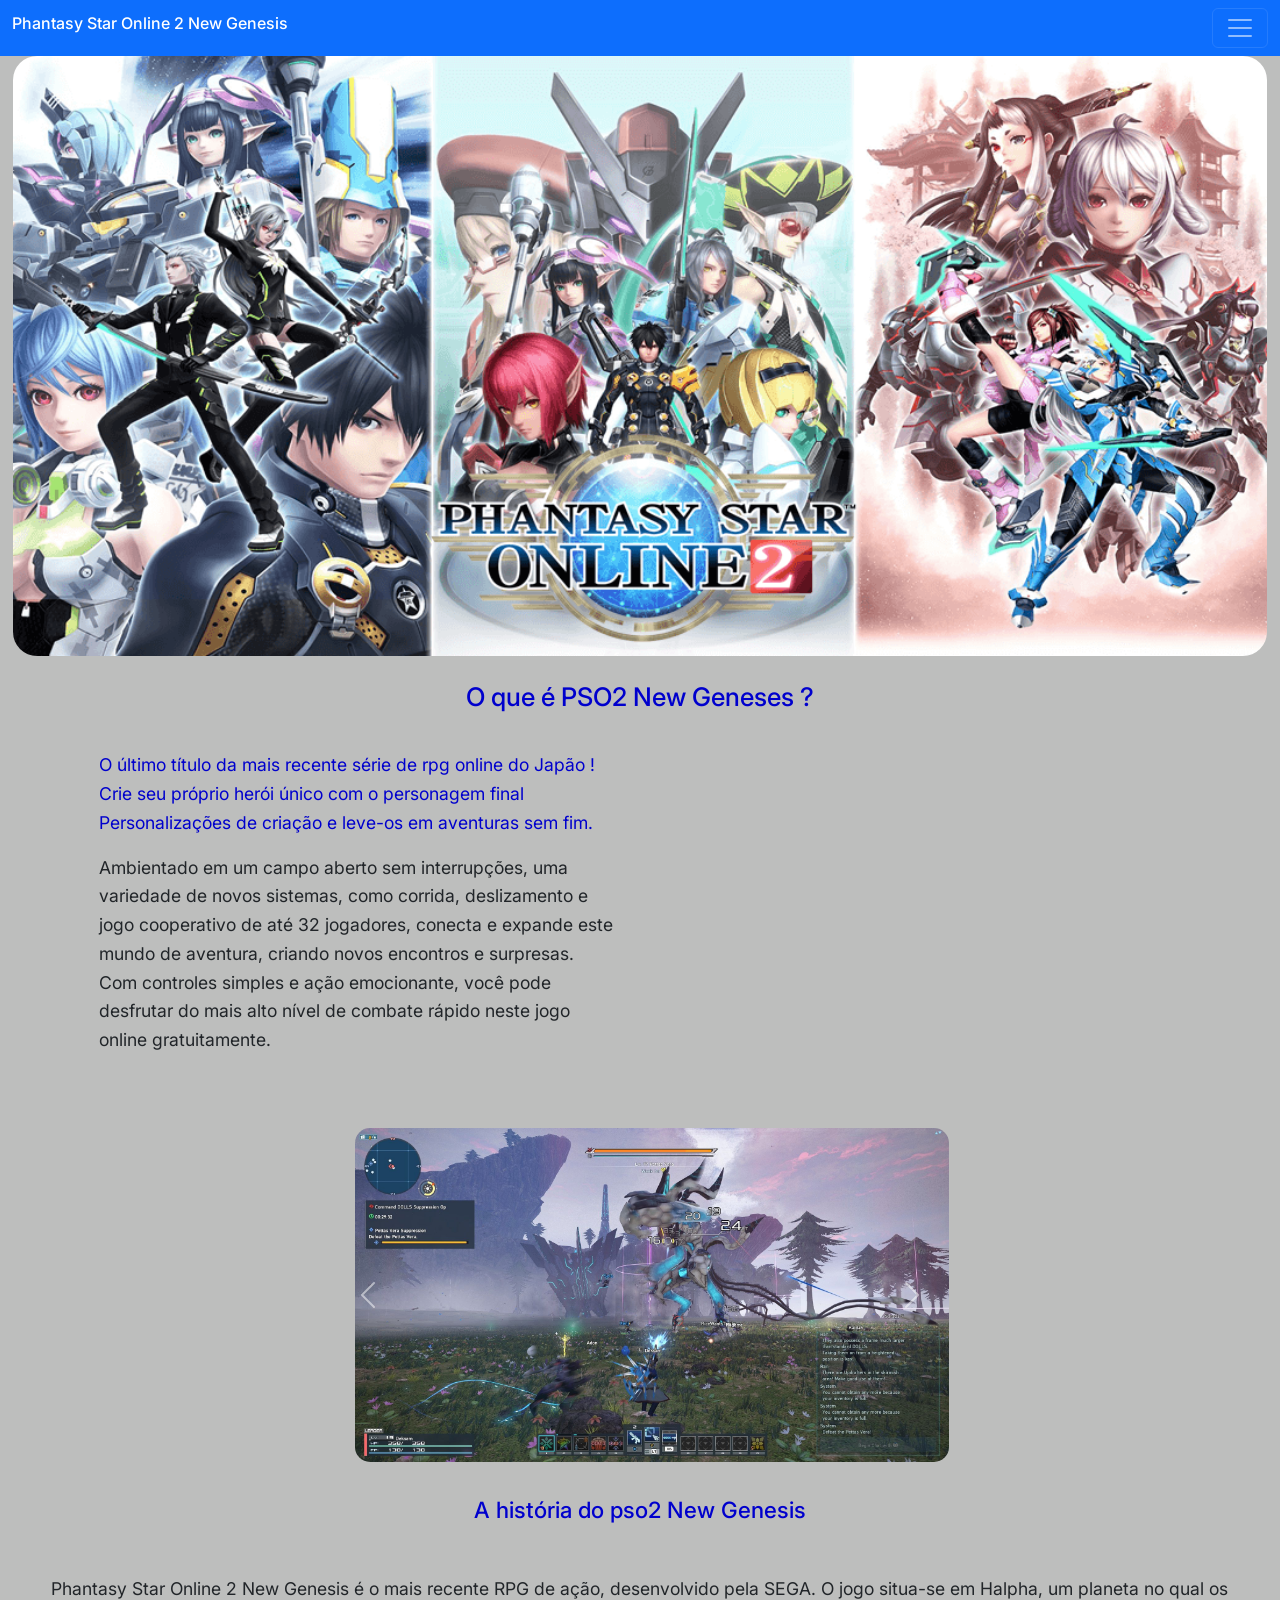
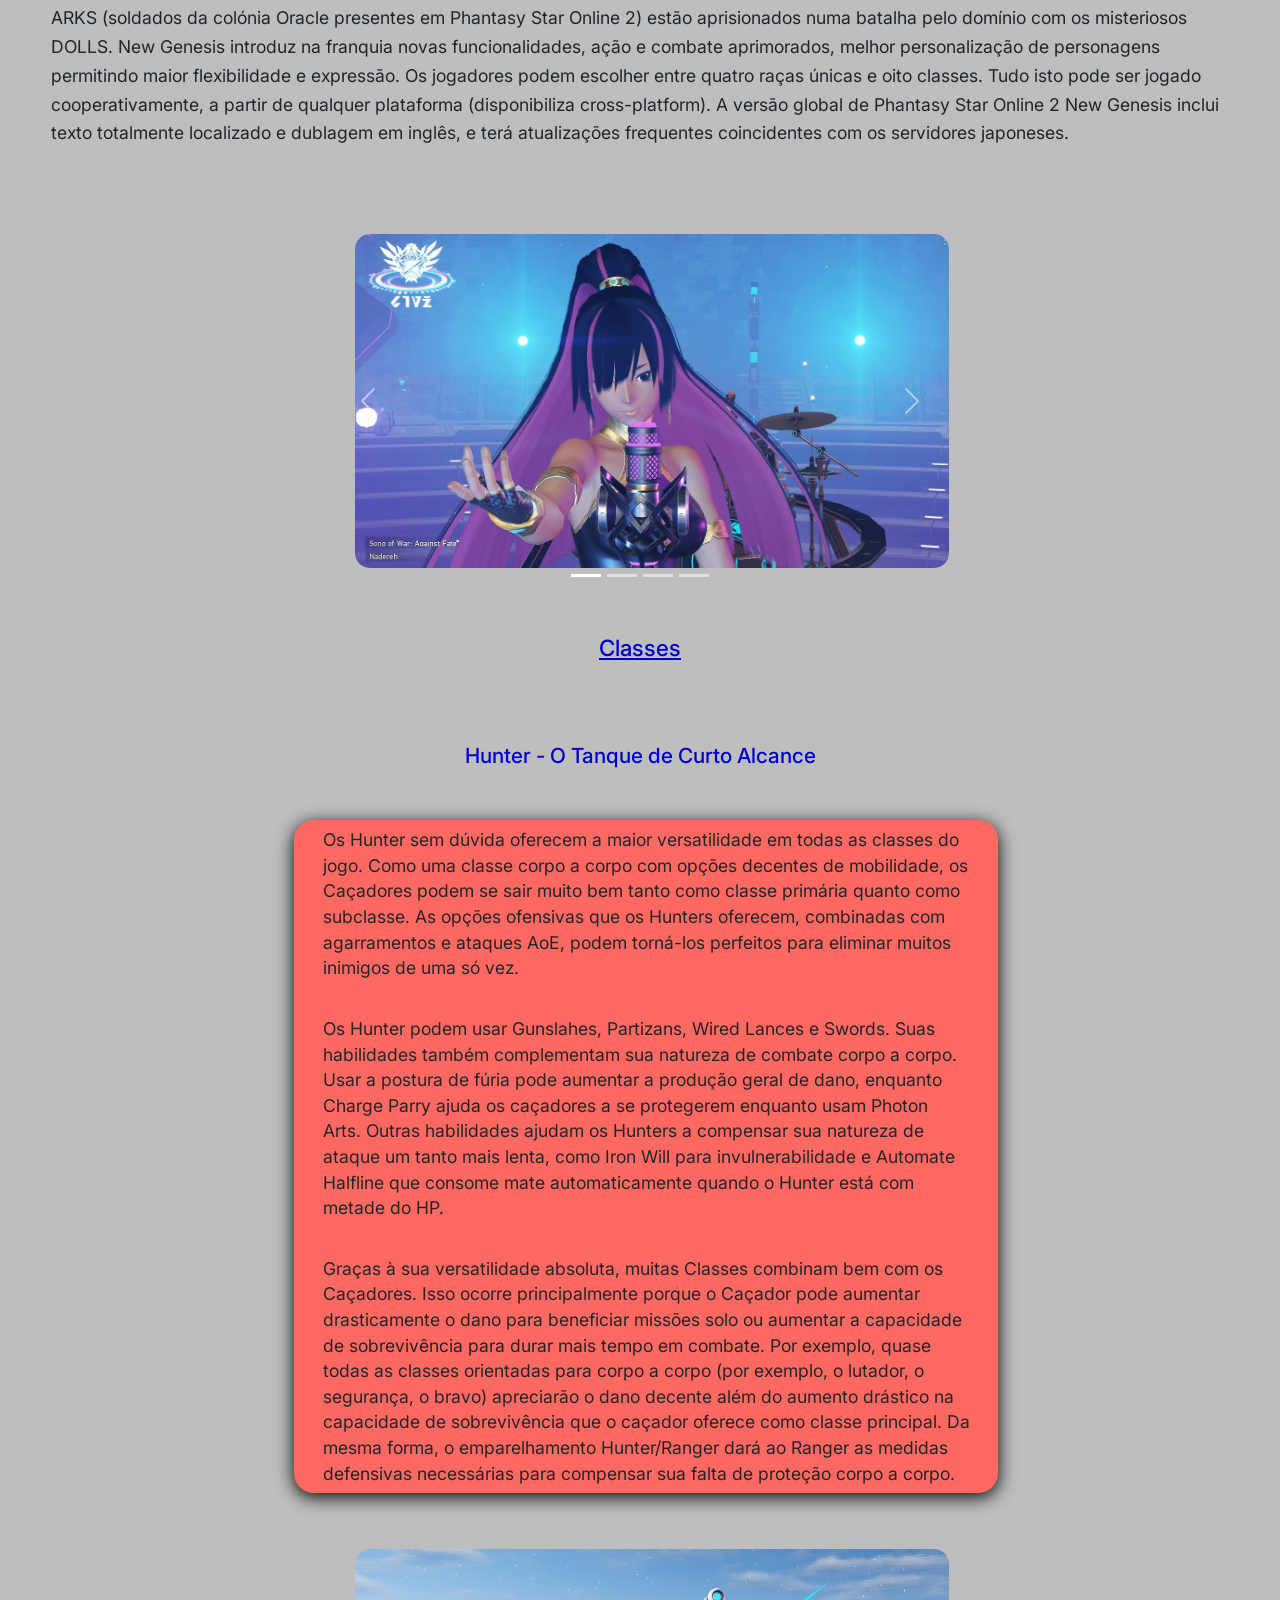
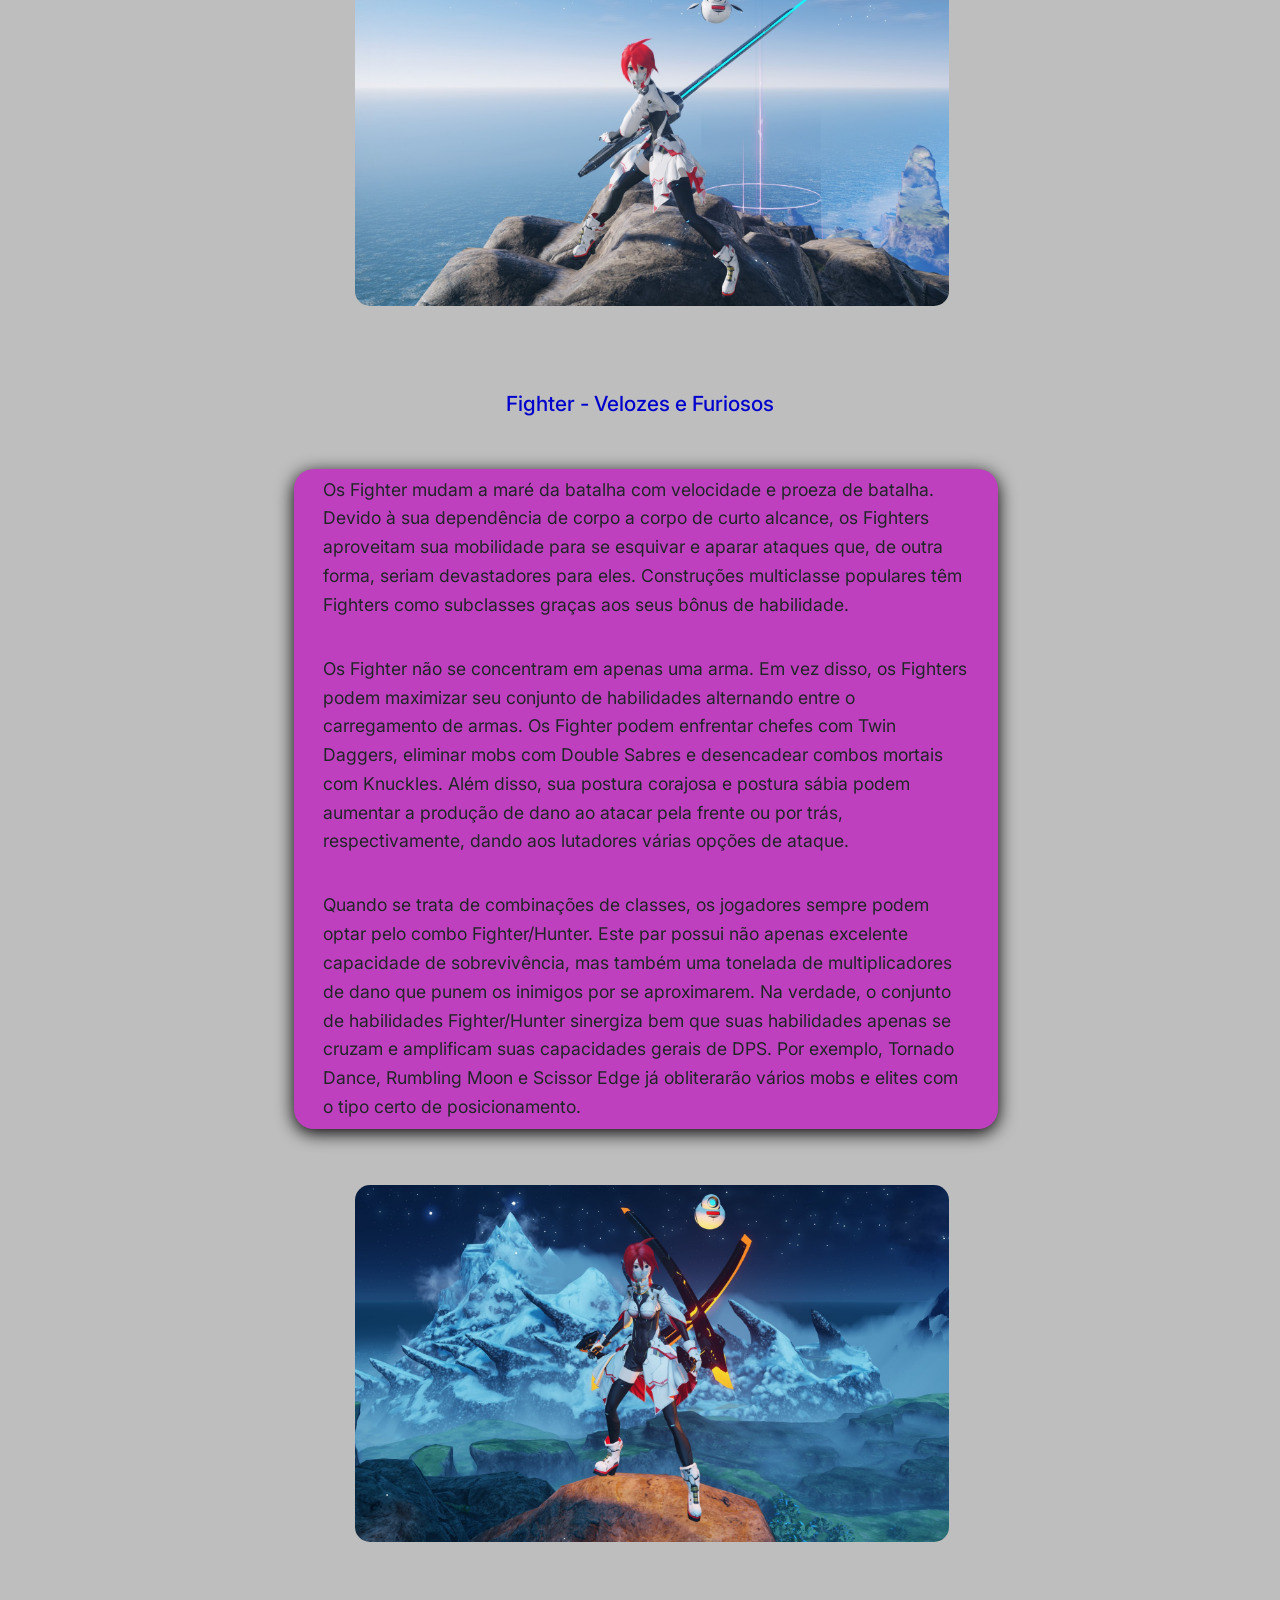
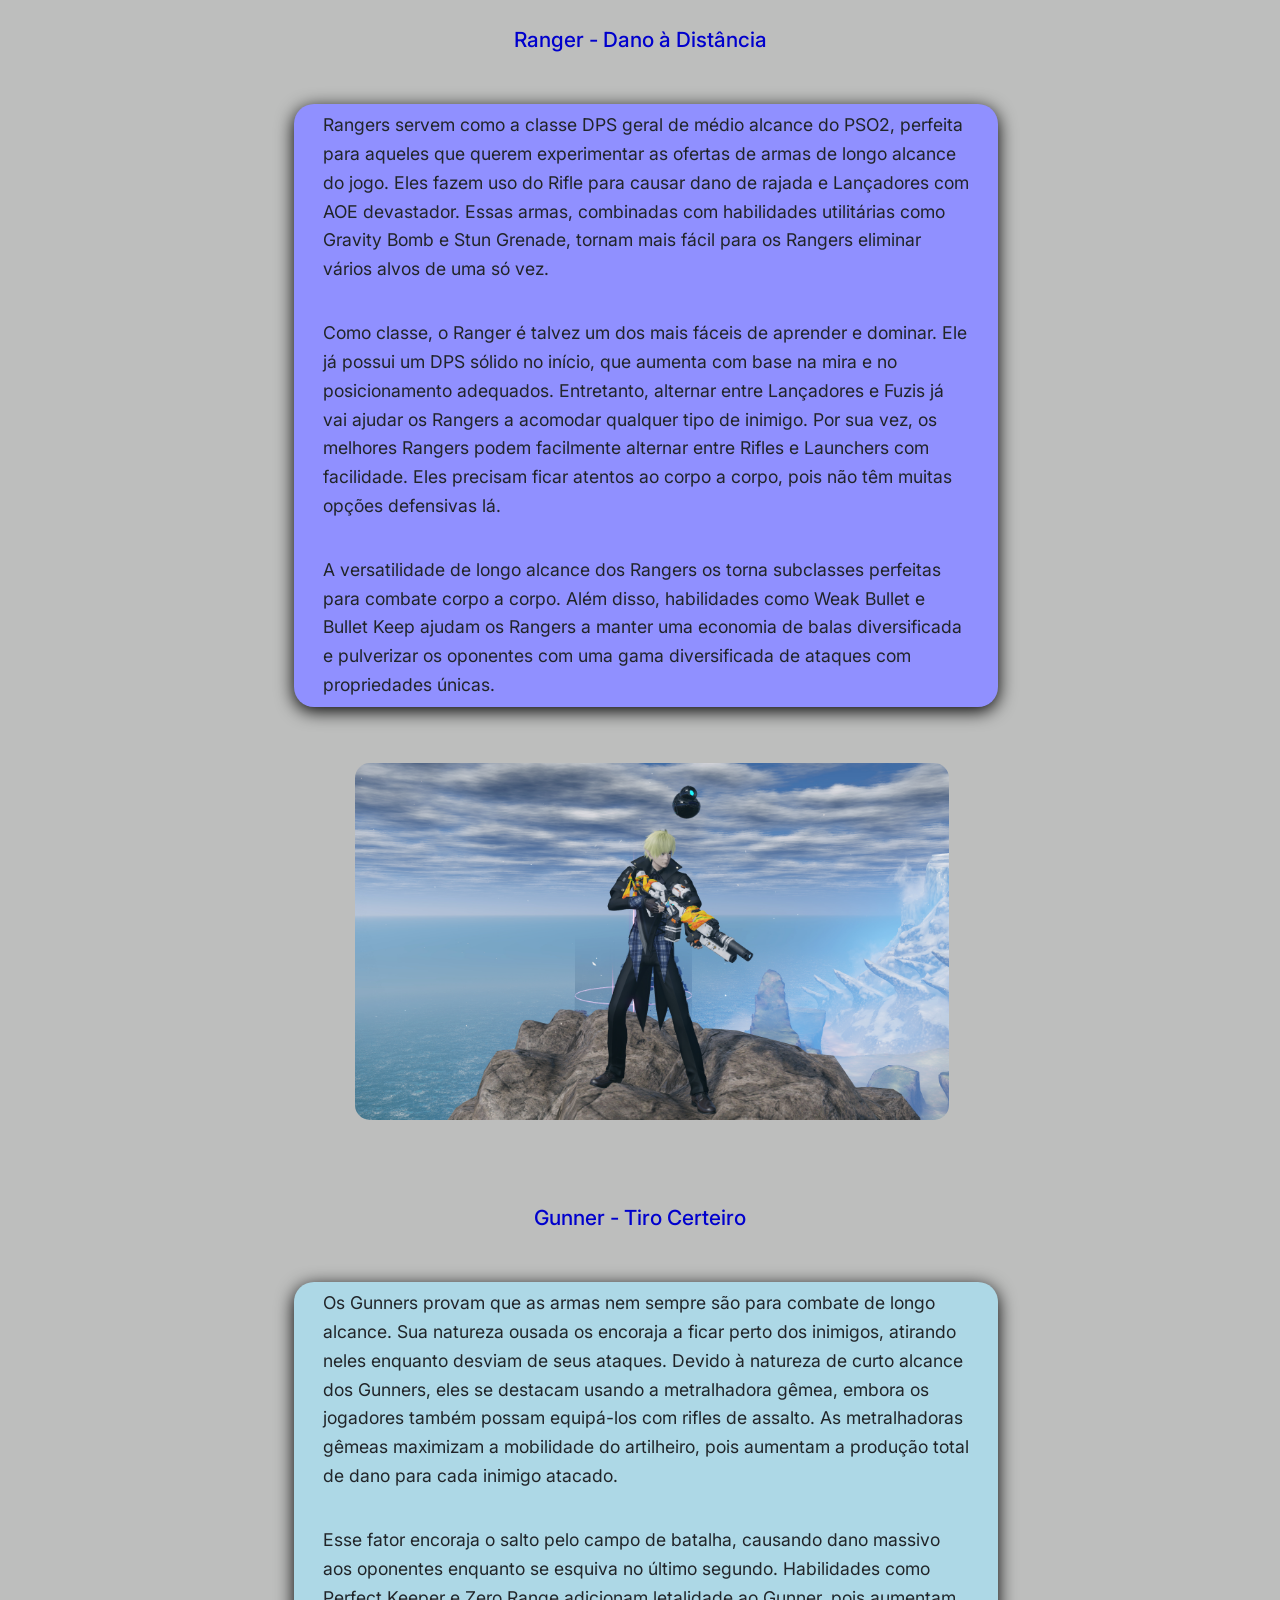
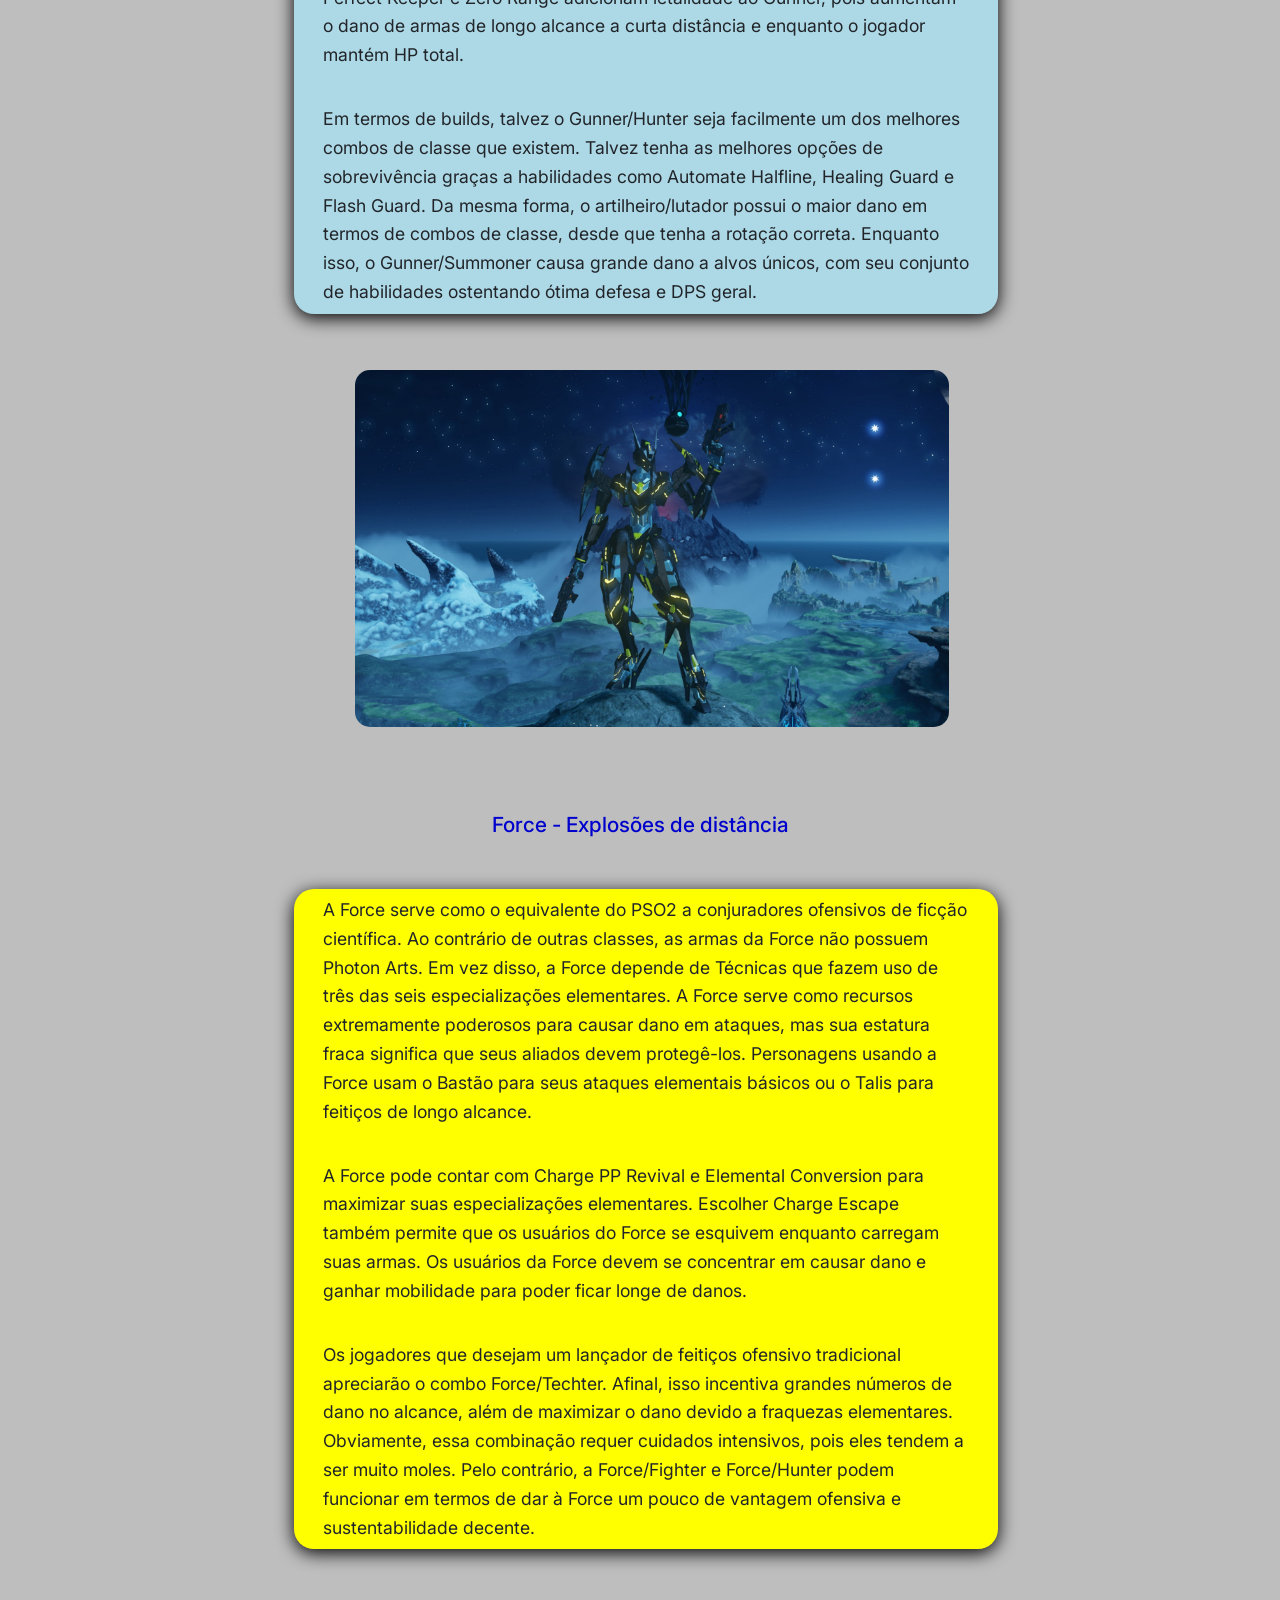
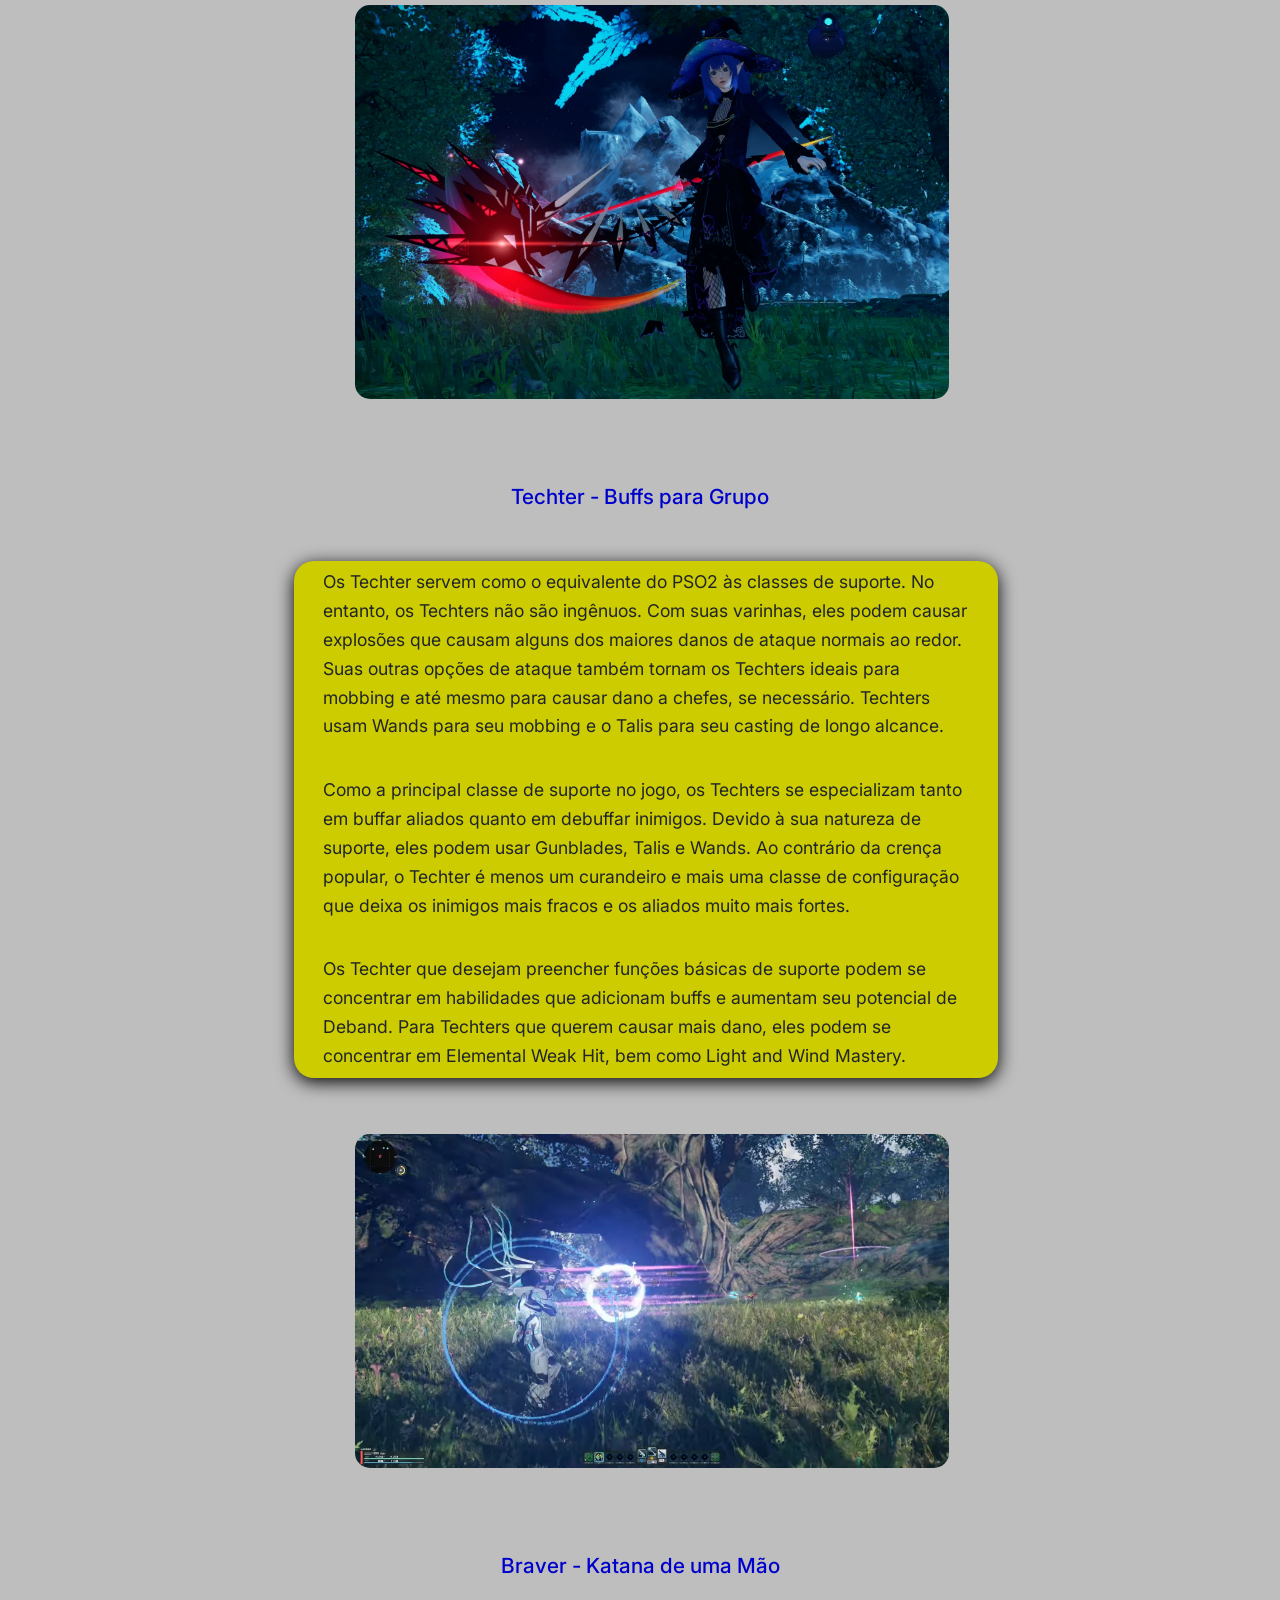
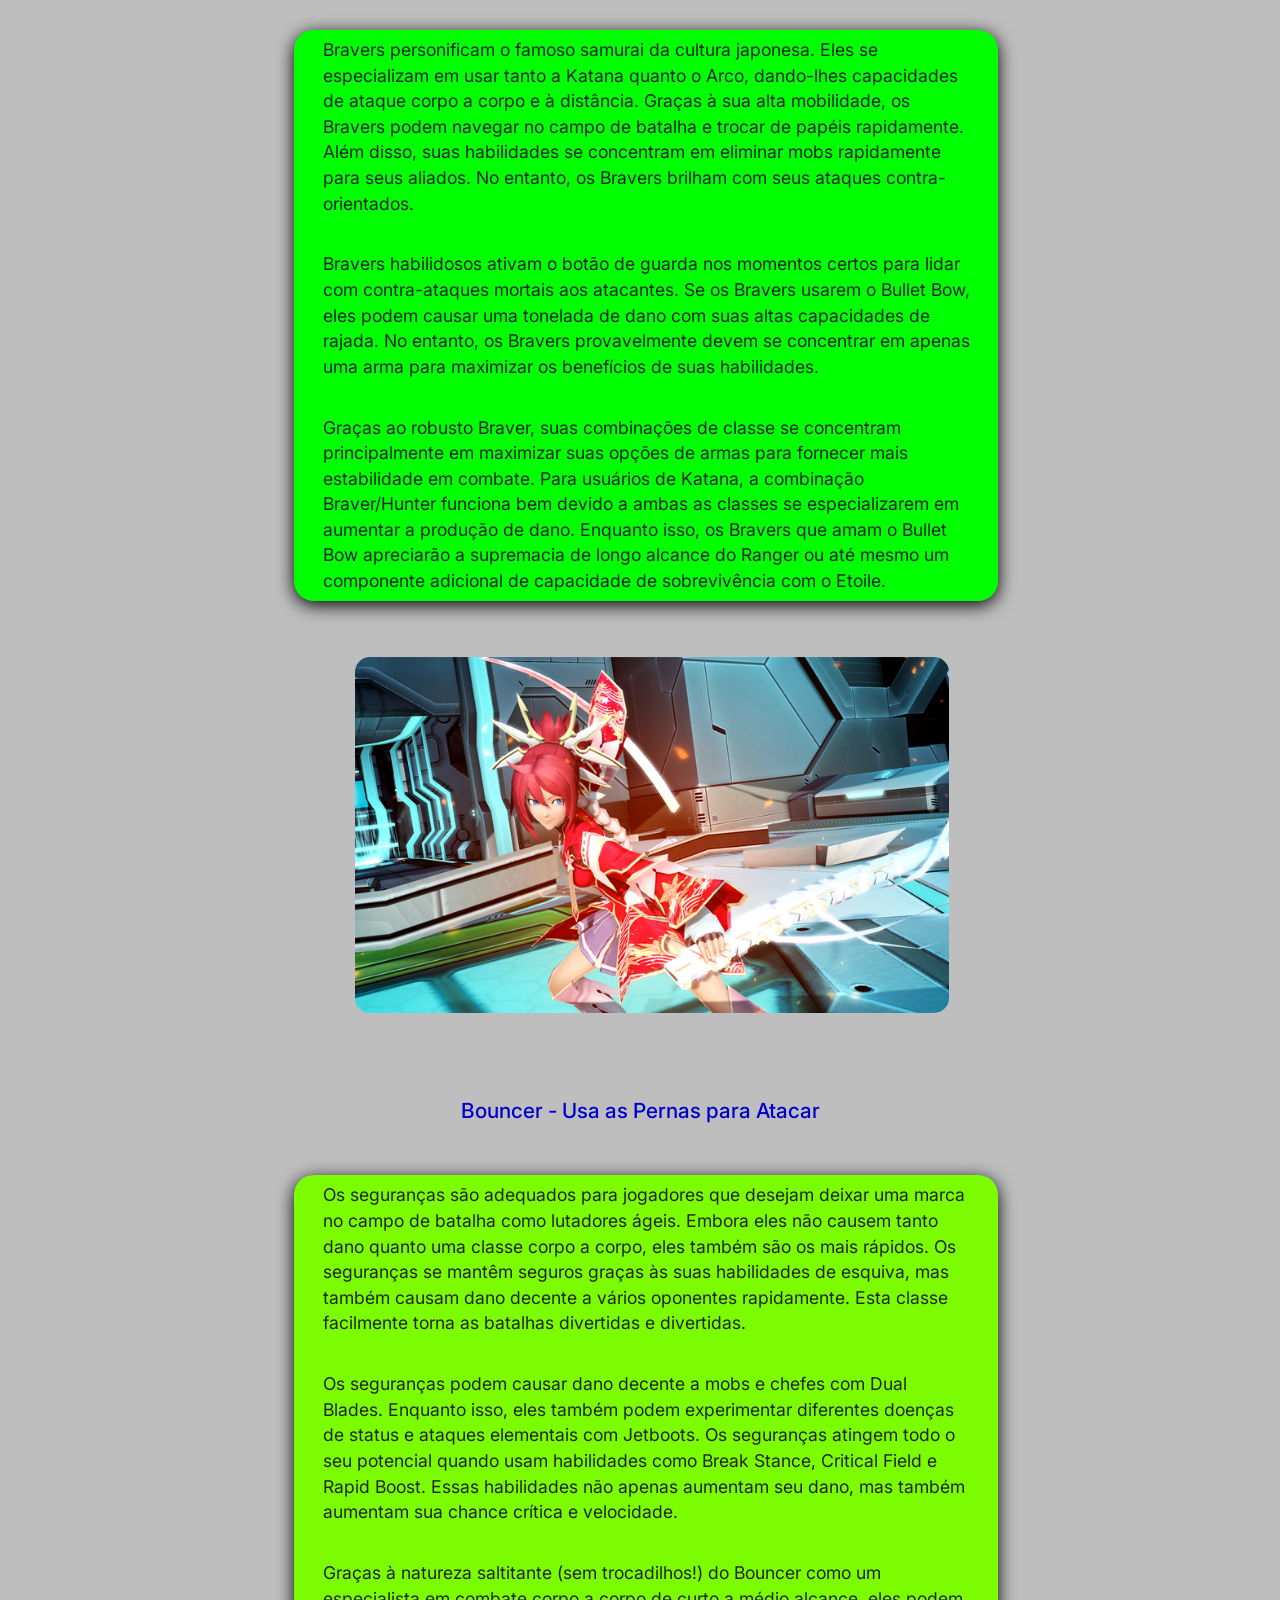
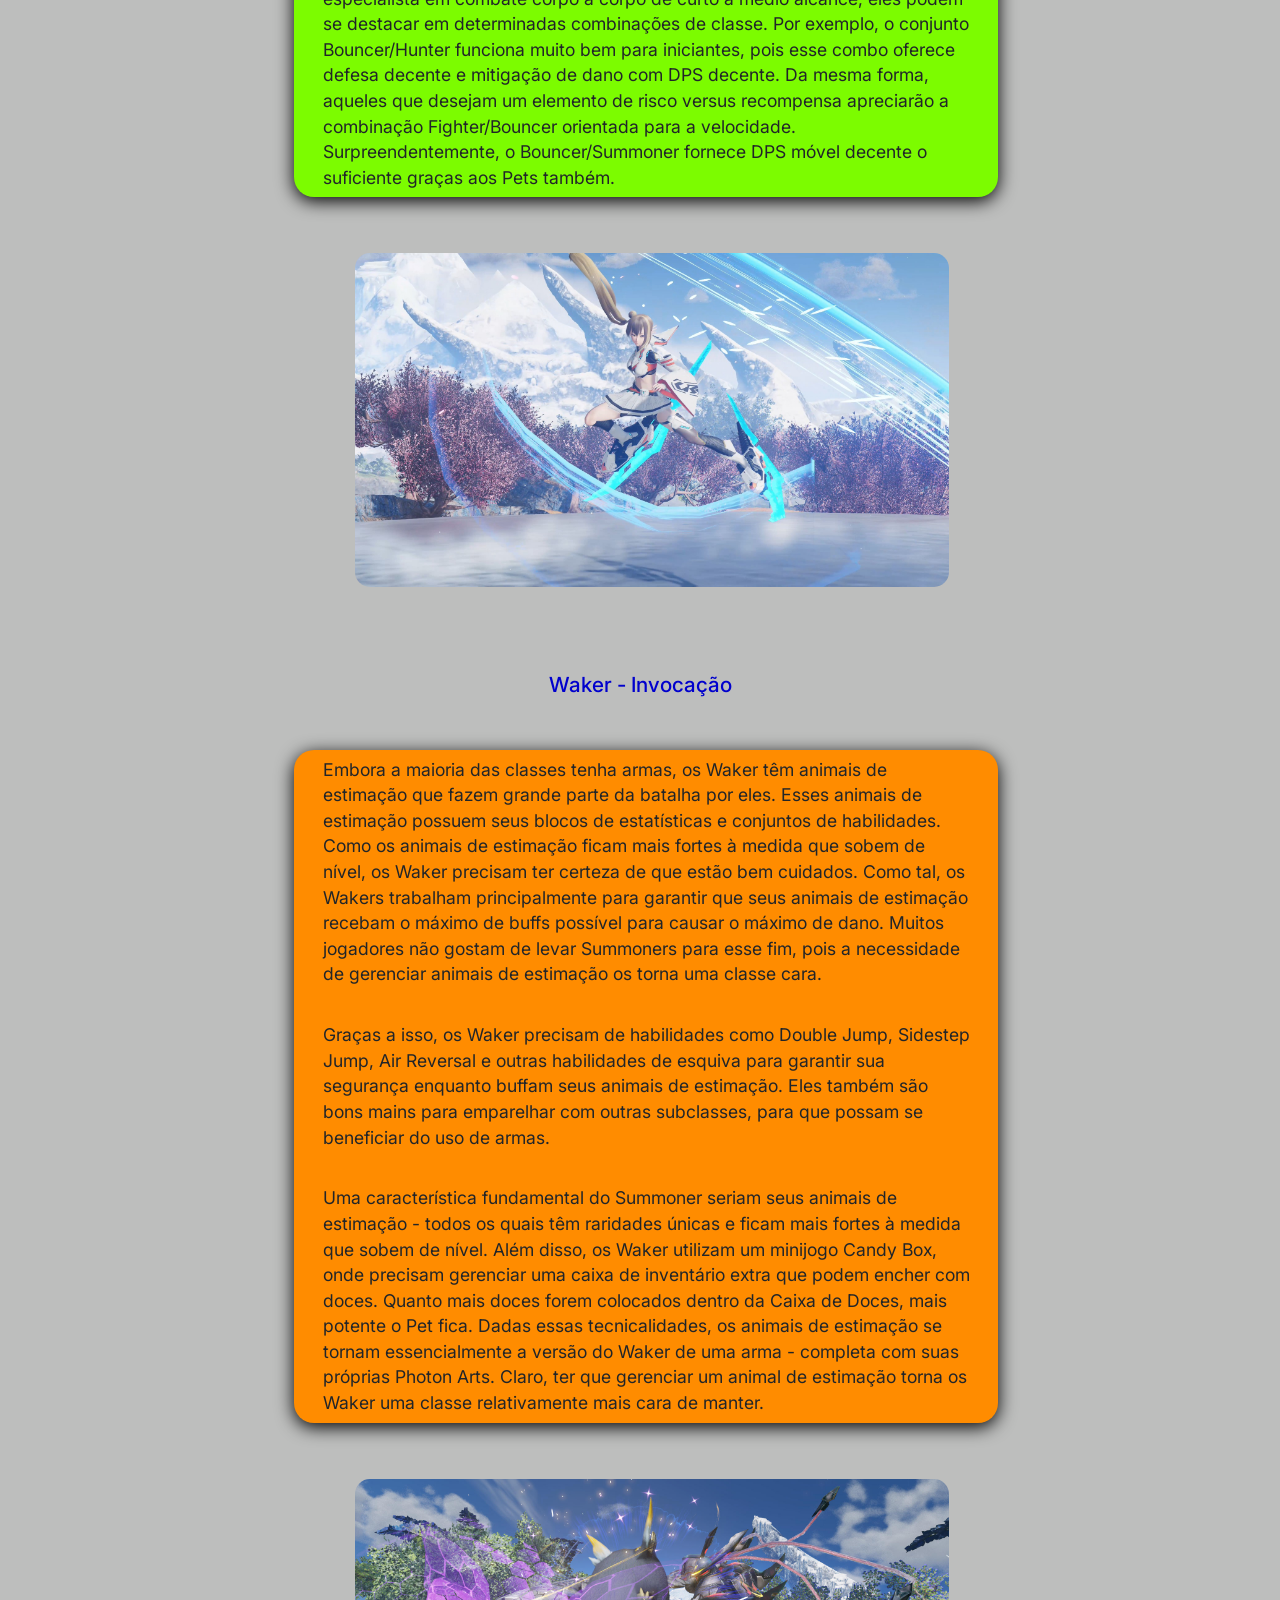
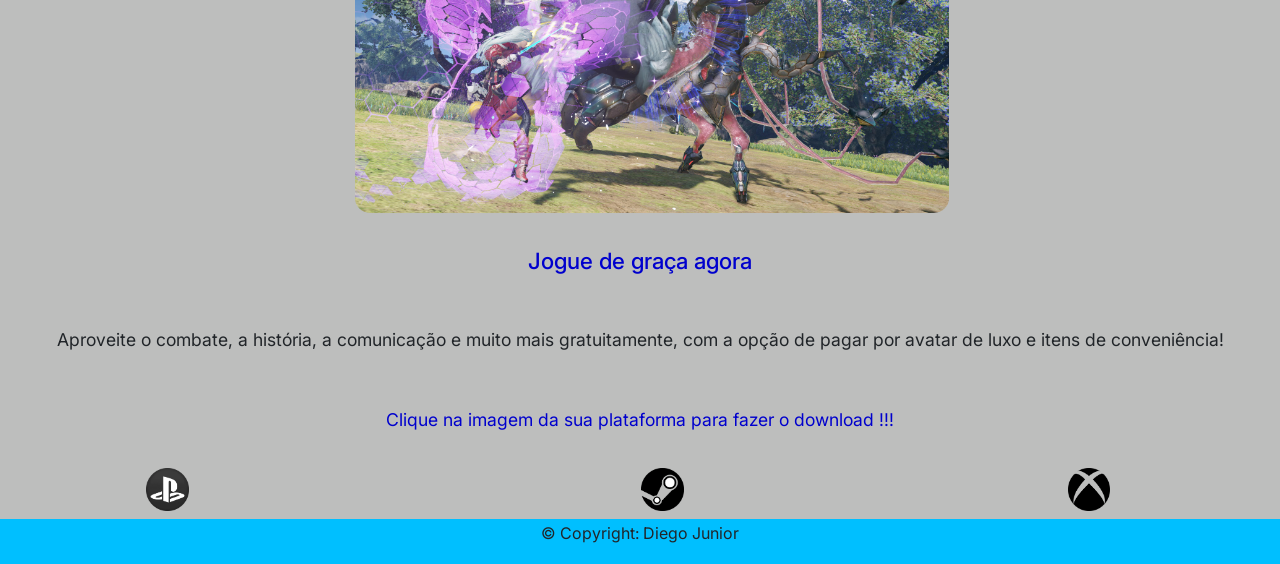
==== commit 4002c125: "Add files via upload" ====
--- a/index.html
+++ b/index.html
@@ -14,13 +14,13 @@
 <body>
     <header>
       <header>
-        <nav class="navbar navbar-dark bg-dark fixed-top">
+        <nav class="navbar navbar-dark bg-primary">
           <div class="container-fluid">
-            <a class="navbar-brand" href="#inicio">Phantasy Star Online 2 New Genesis</a>
+            <a class="navbar-brand" href="#inicio"><h6>Phantasy Star Online 2 New Genesis</h6></a>
             <button class="navbar-toggler" type="button" data-bs-toggle="offcanvas" data-bs-target="#offcanvasDarkNavbar" aria-controls="offcanvasDarkNavbar">
               <span class="navbar-toggler-icon"></span>
             </button>
-            <div class="offcanvas offcanvas-end text-bg-dark" tabindex="-1" id="offcanvasDarkNavbar" aria-labelledby="offcanvasDarkNavbarLabel">
+            <div class="offcanvas offcanvas-end text-bg-primary" tabindex="-1" id="offcanvasDarkNavbar" aria-labelledby="offcanvasDarkNavbarLabel">
               <div class="offcanvas-header">
                 <h5 class="offcanvas-title" id="offcanvasDarkNavbarLabel">Menu</h5>
                 <button type="button" class="btn-close btn-close-white" data-bs-dismiss="offcanvas" aria-label="Close"></button>
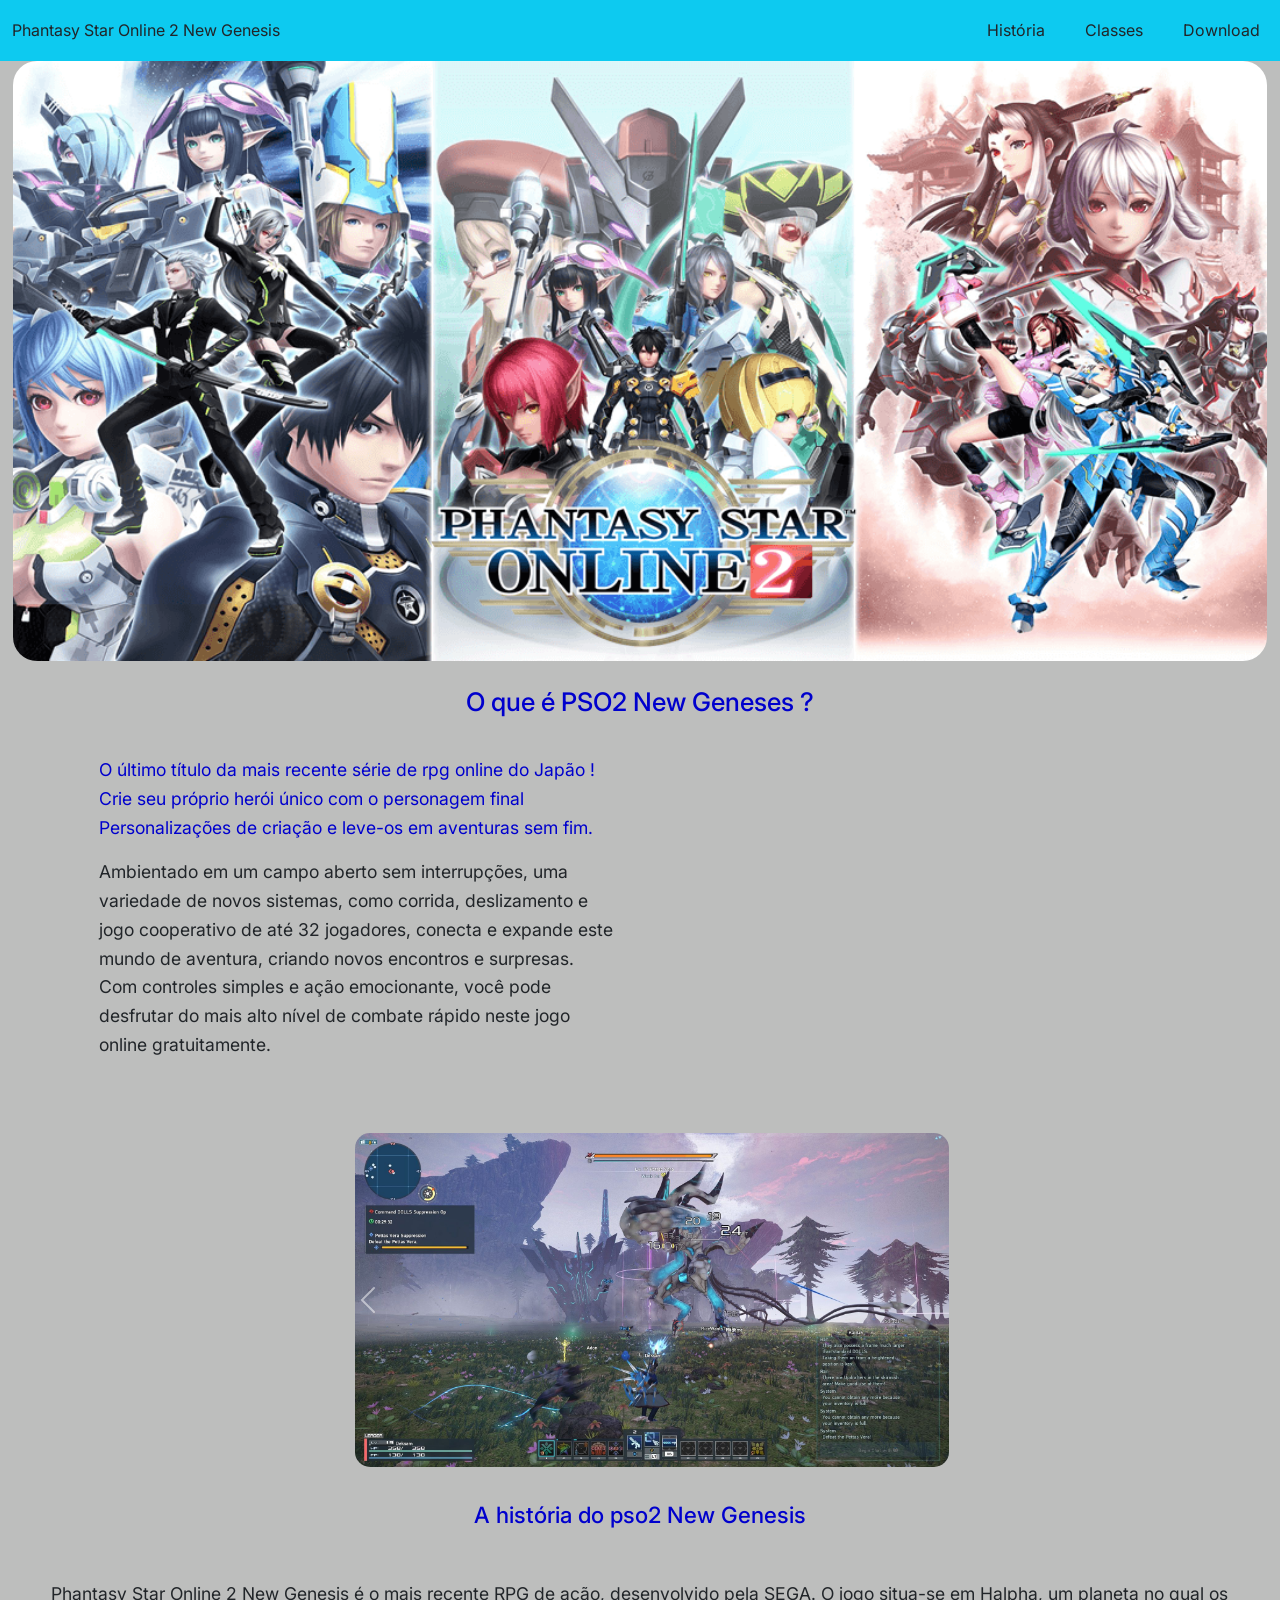
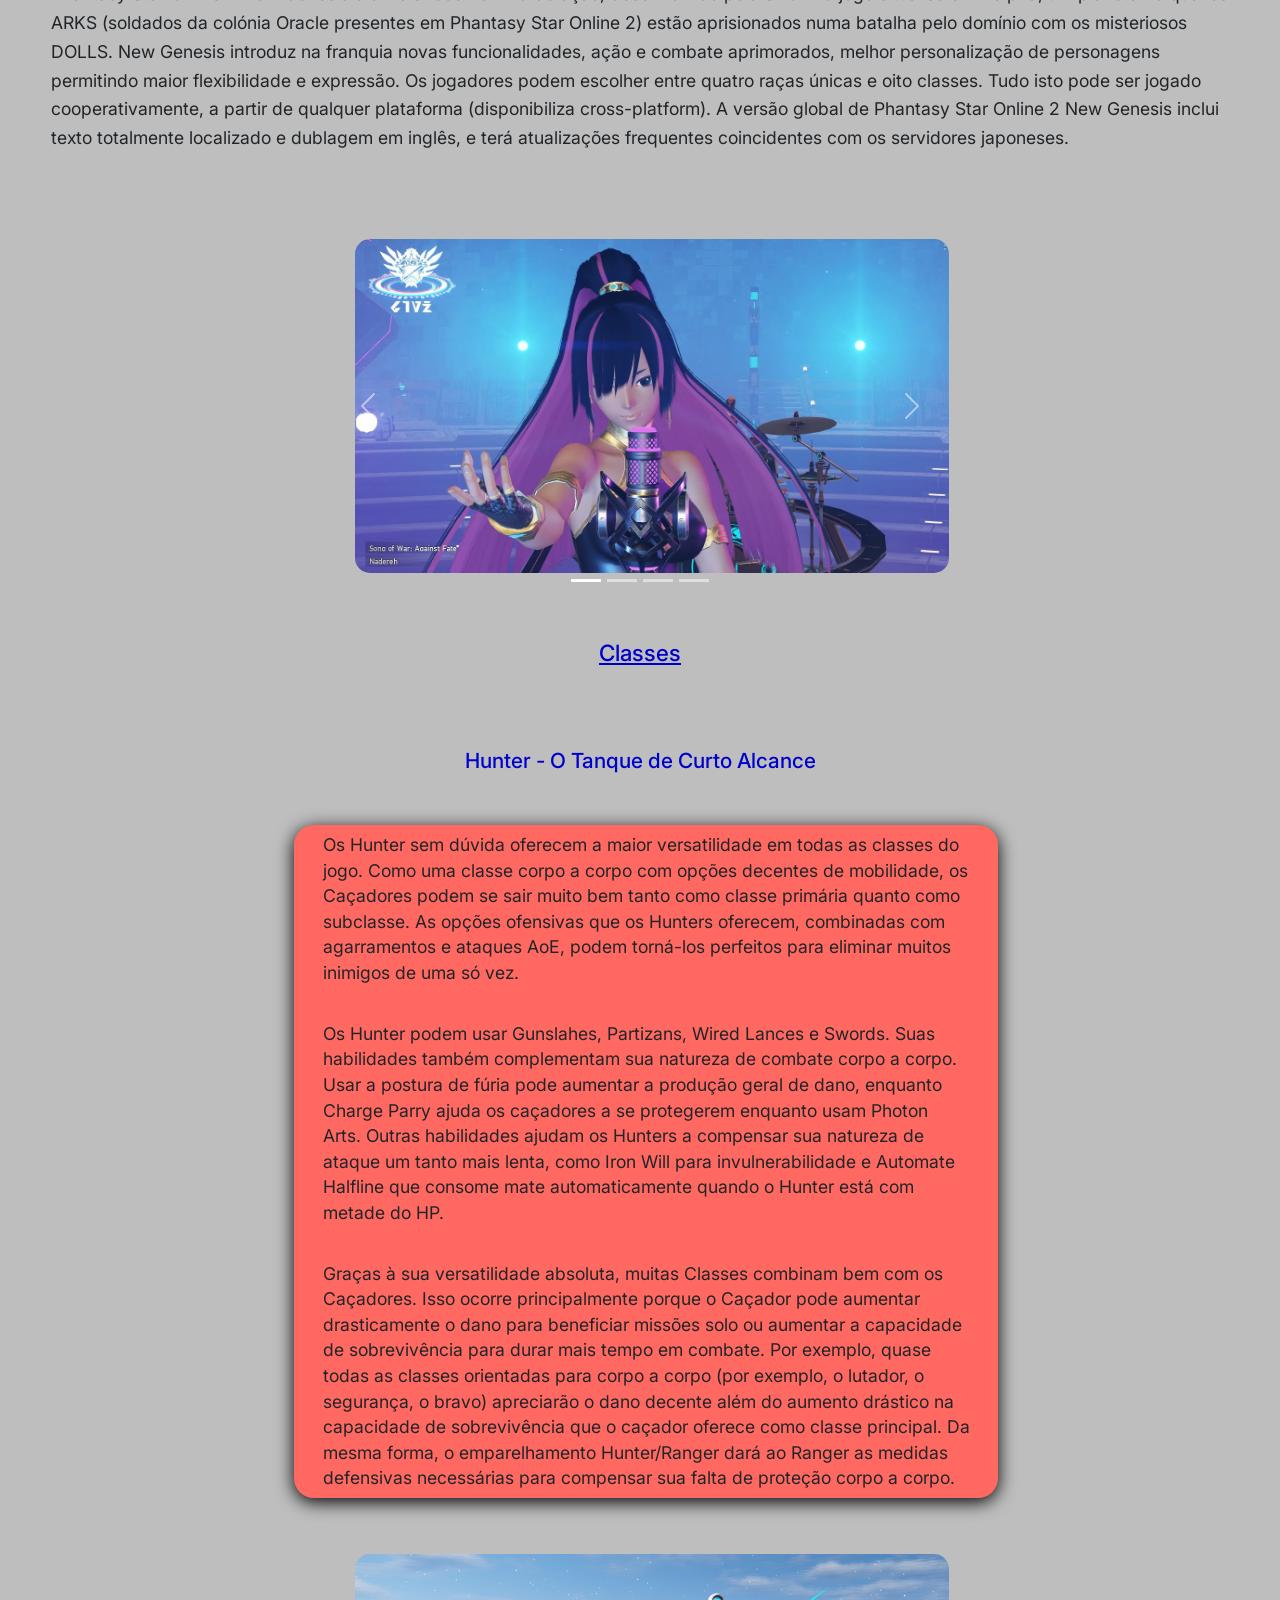
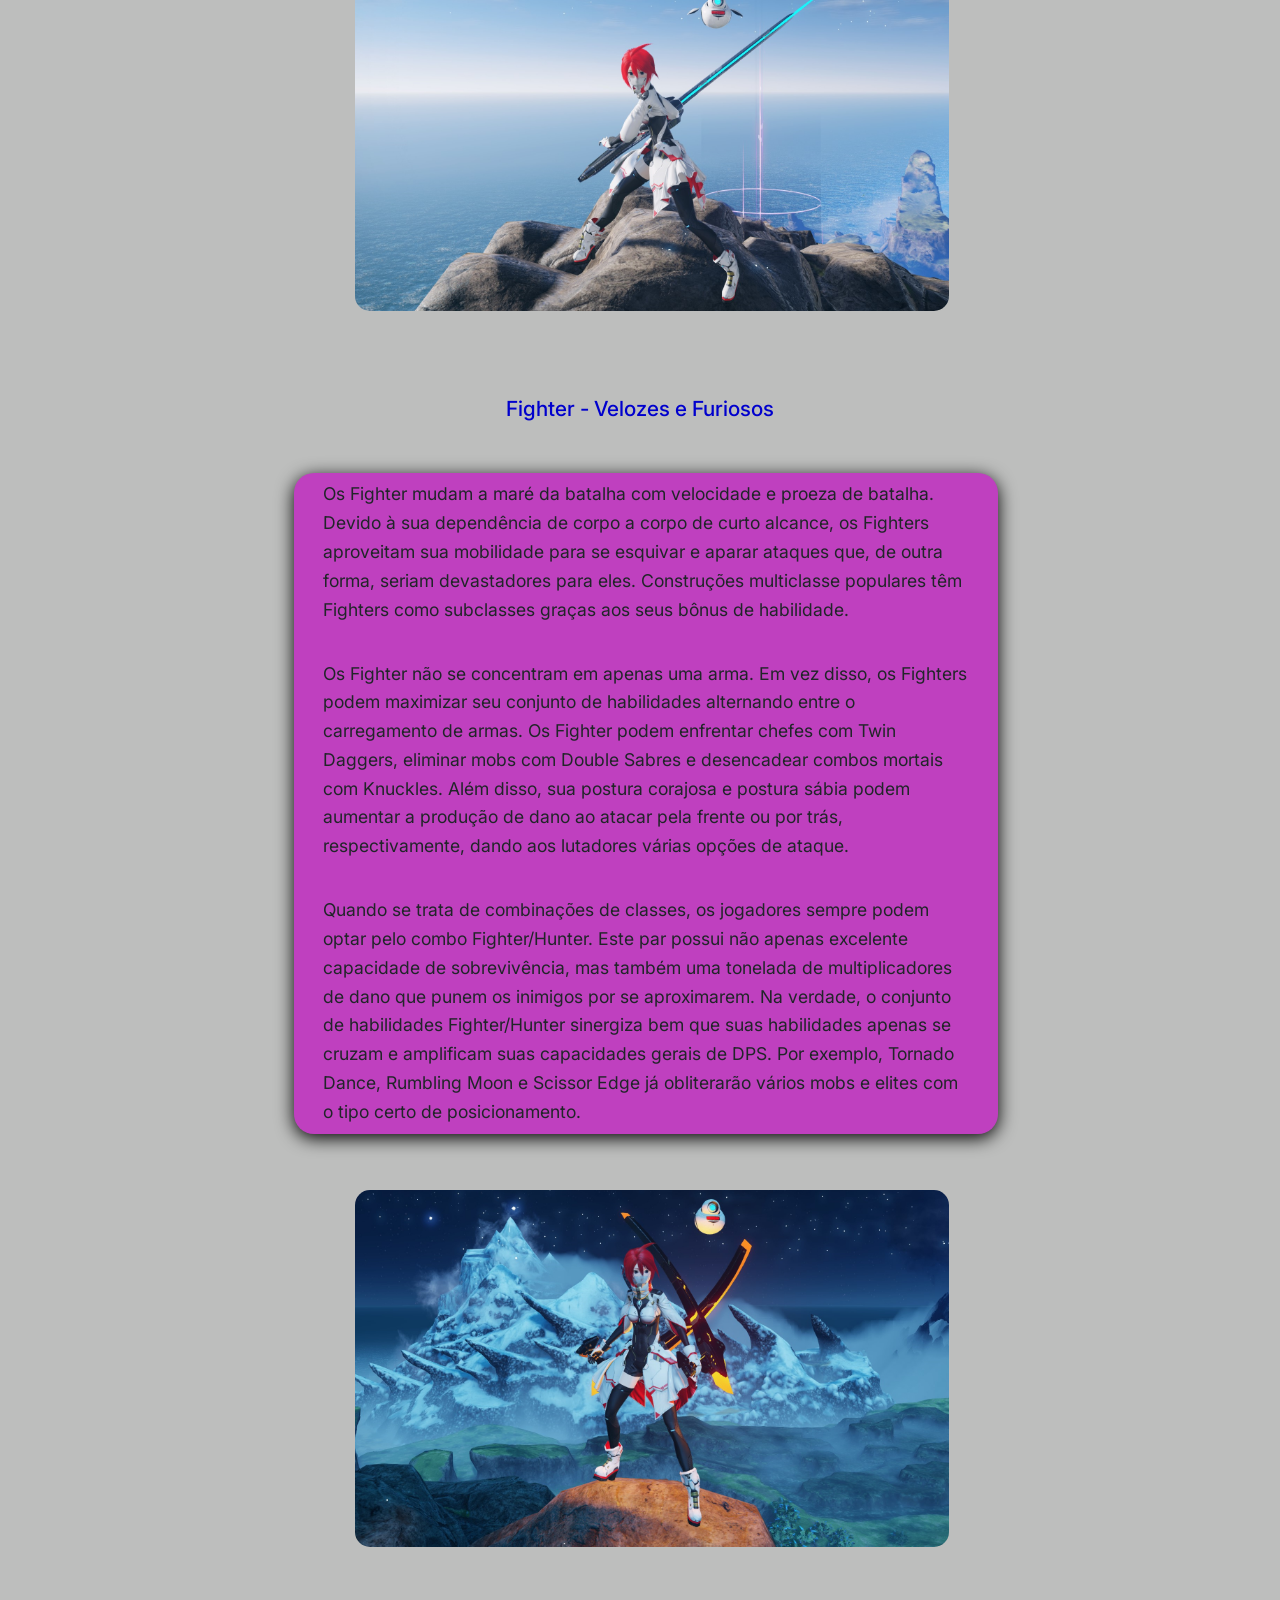
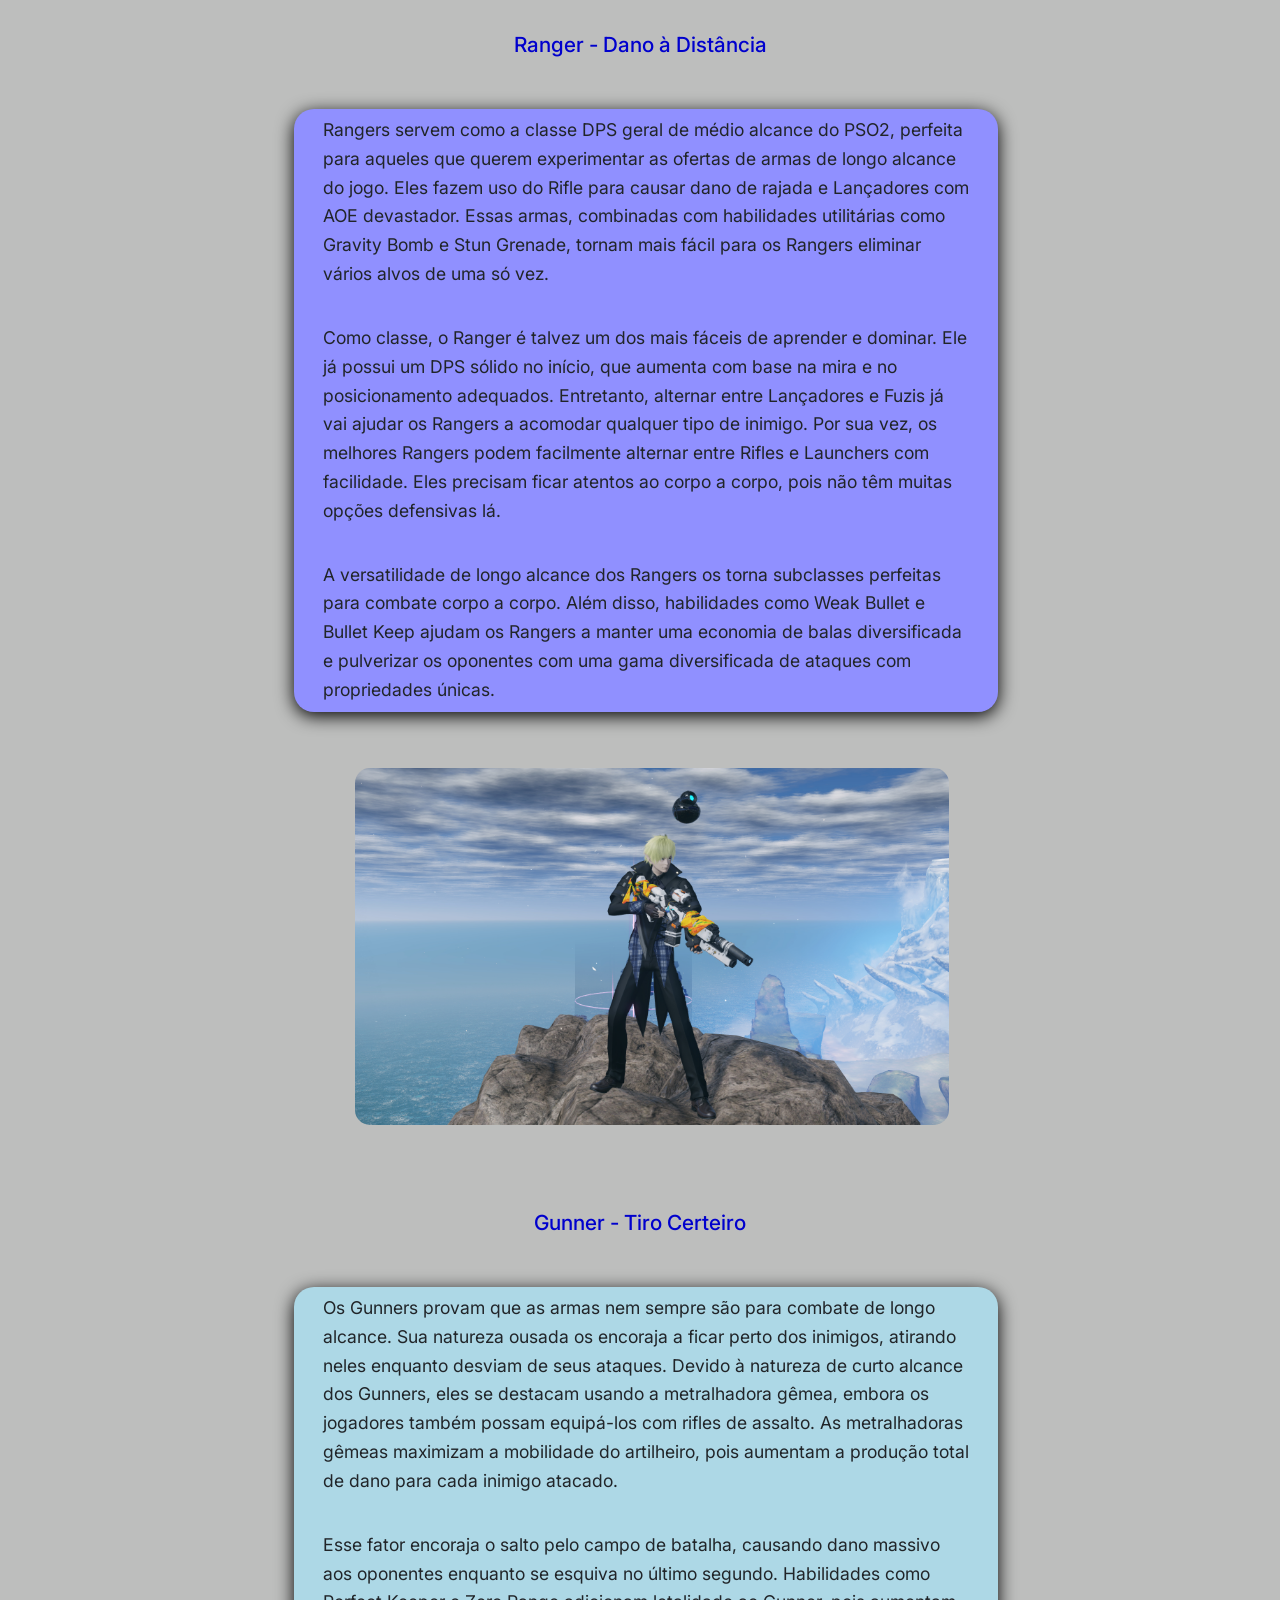
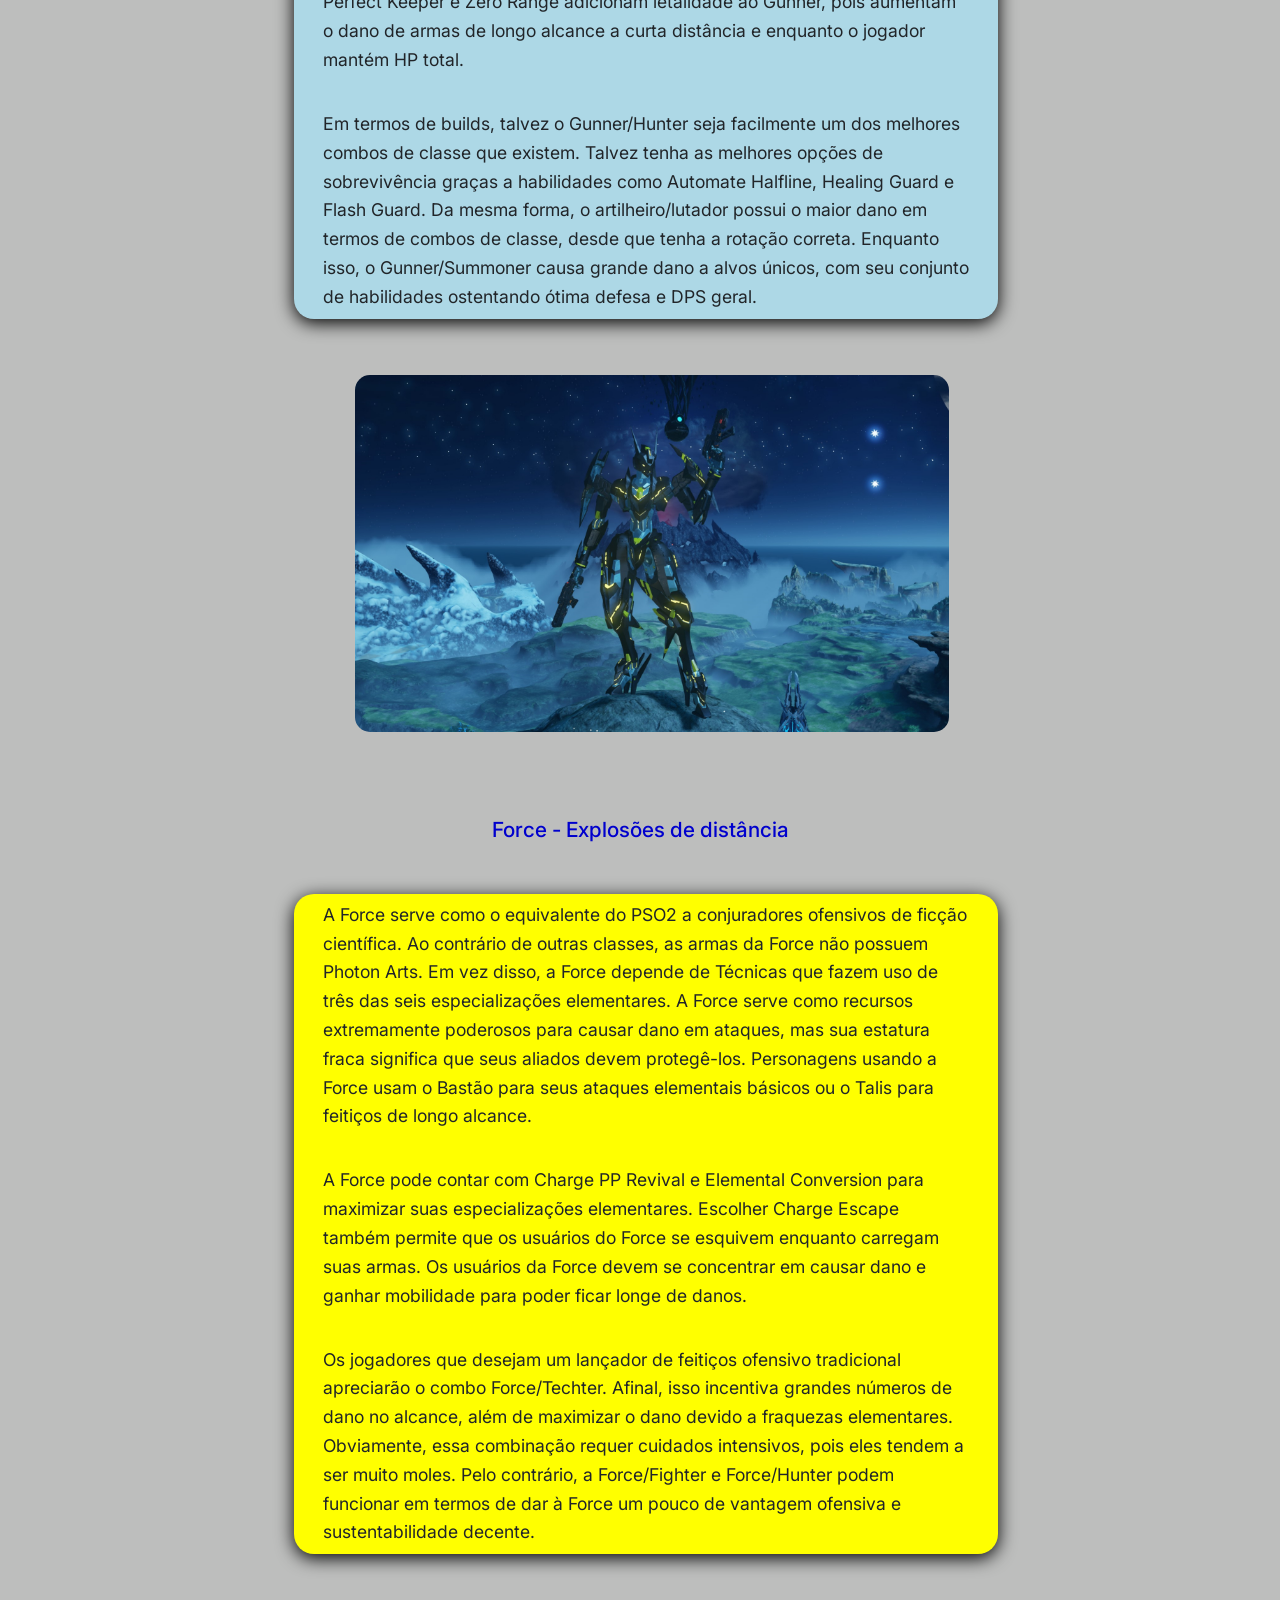
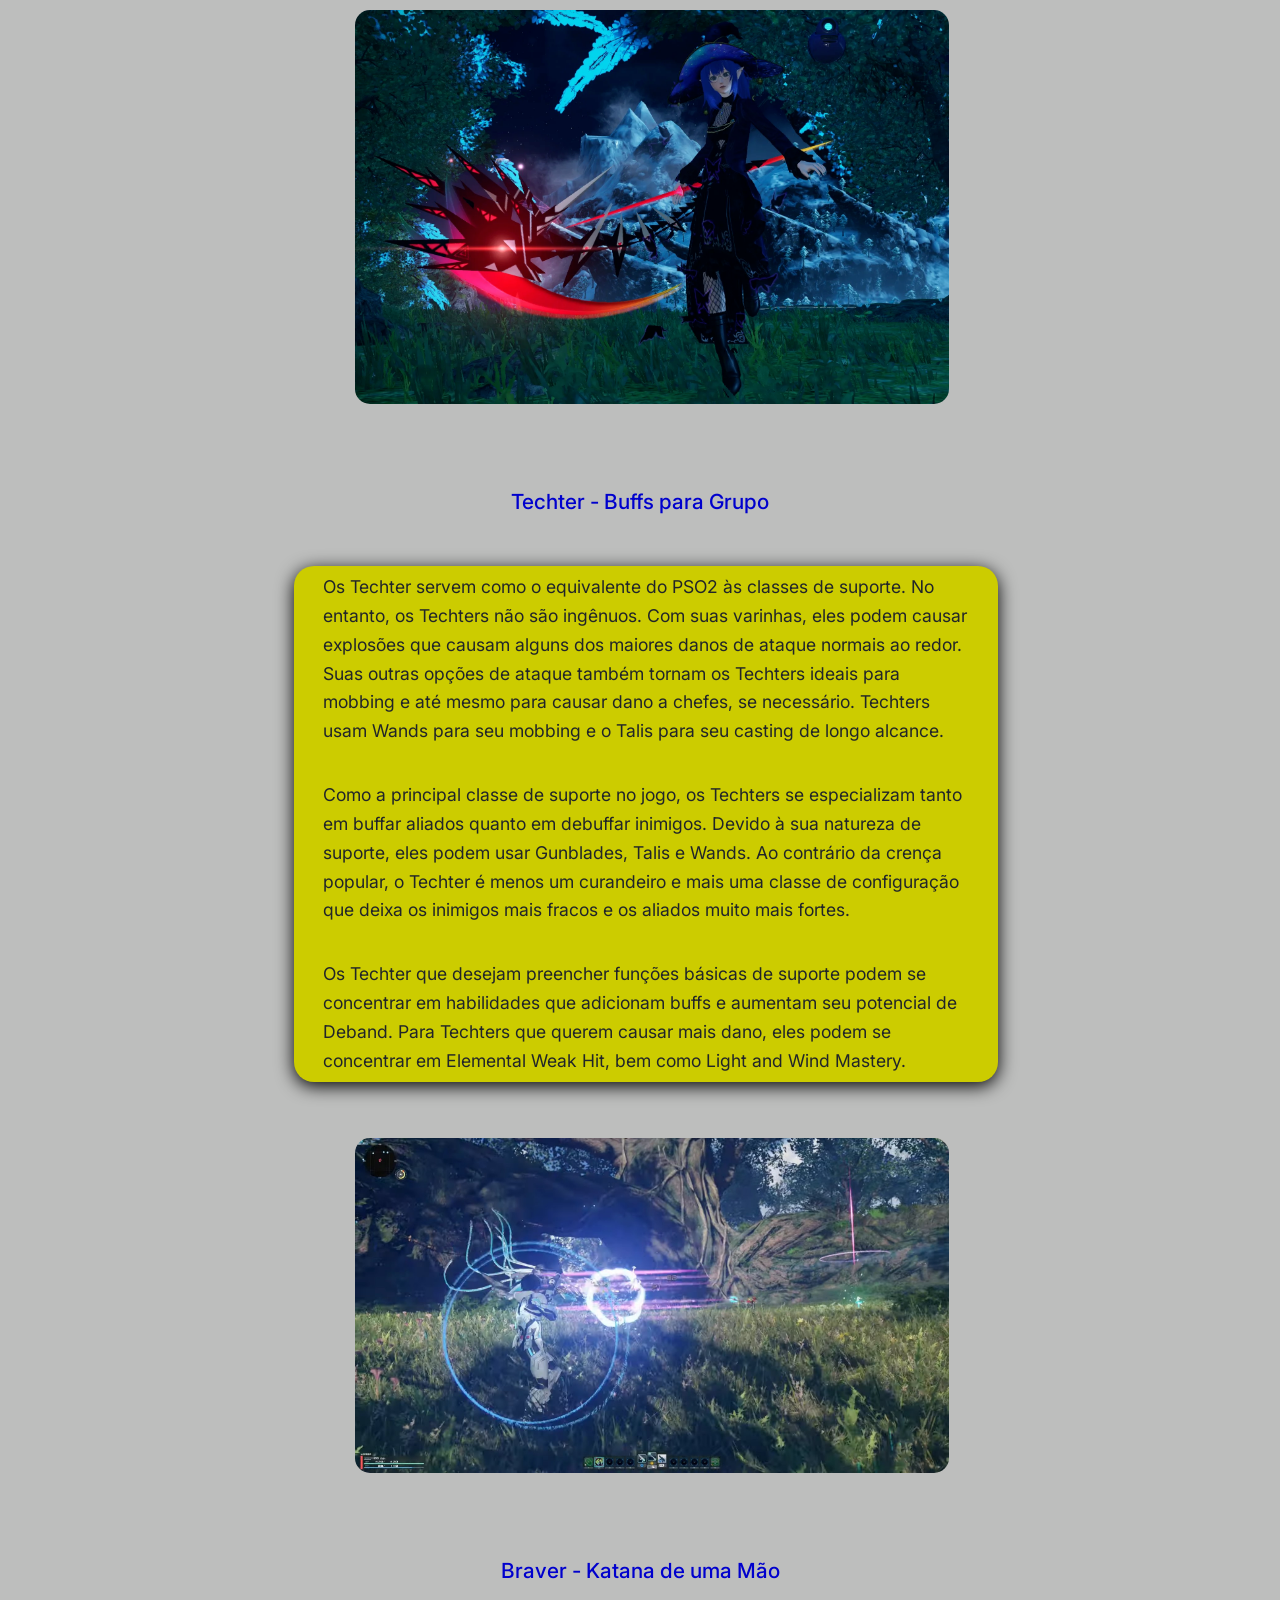
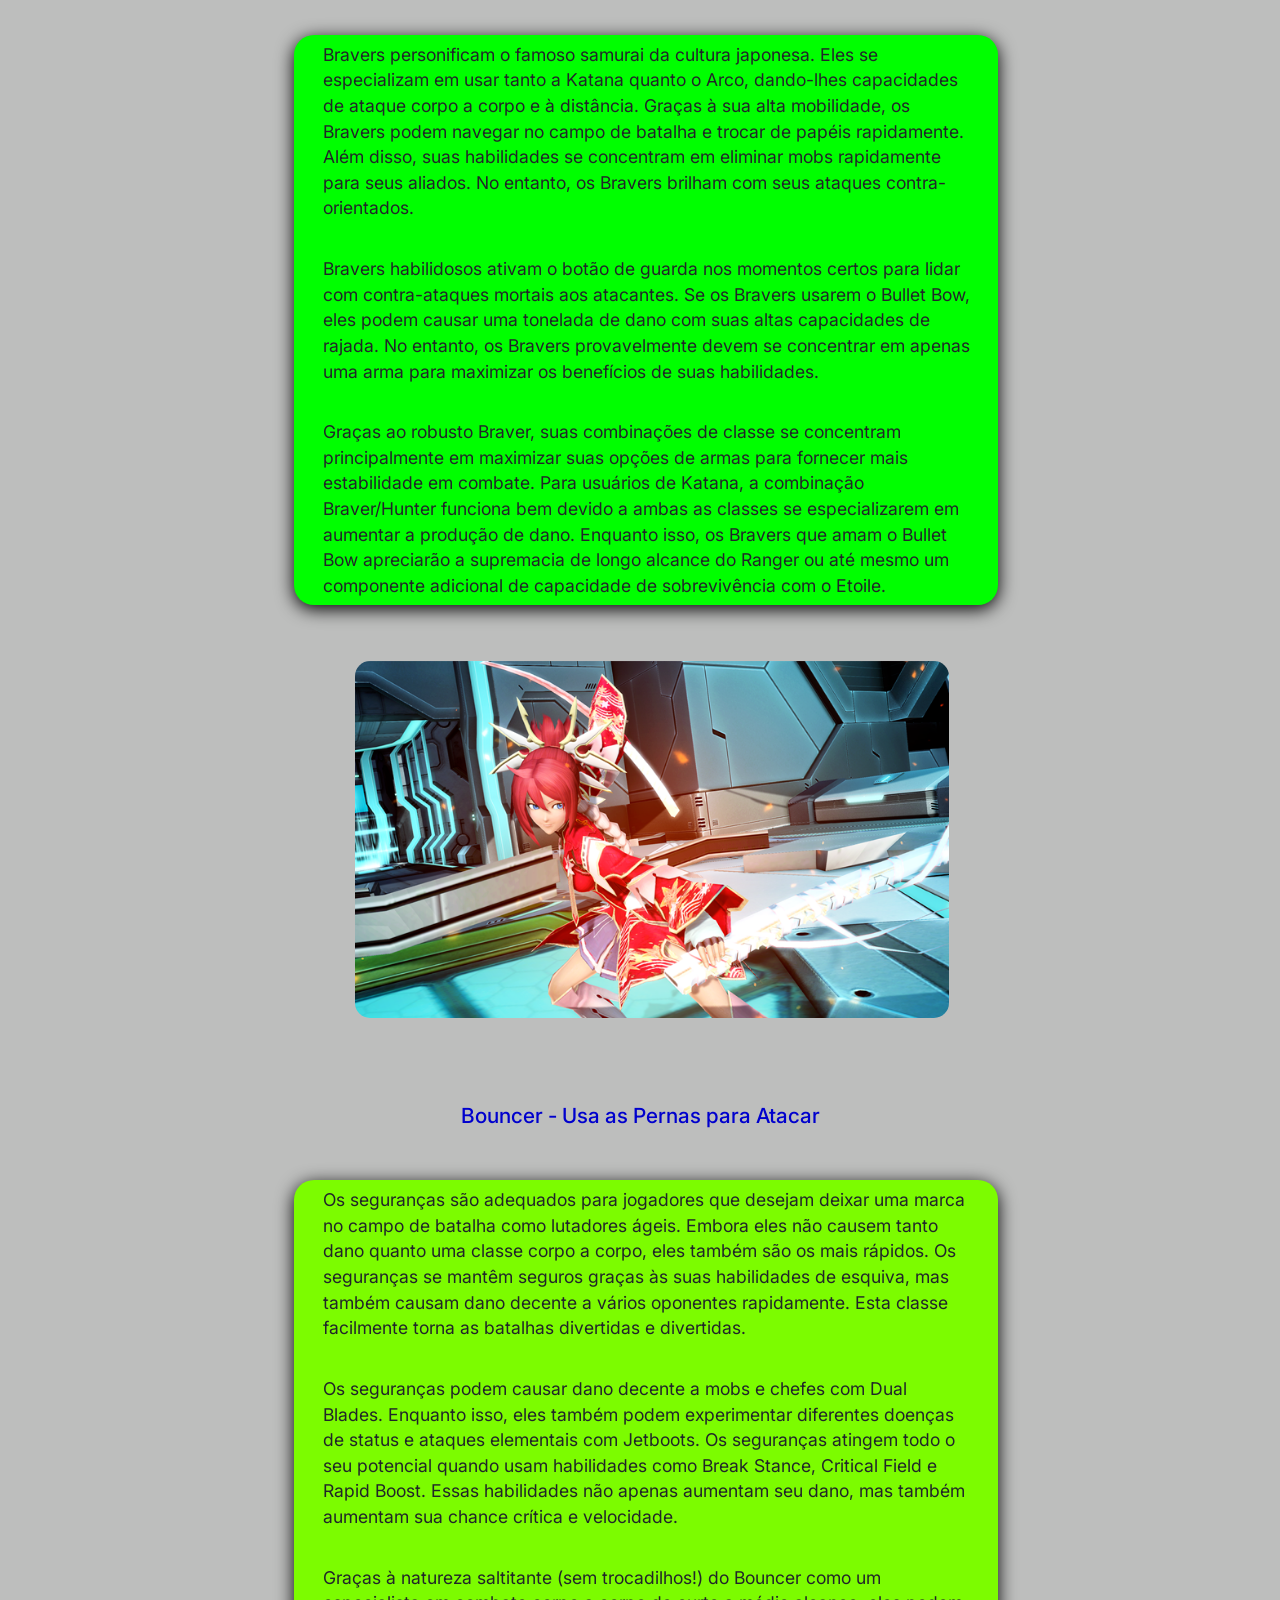
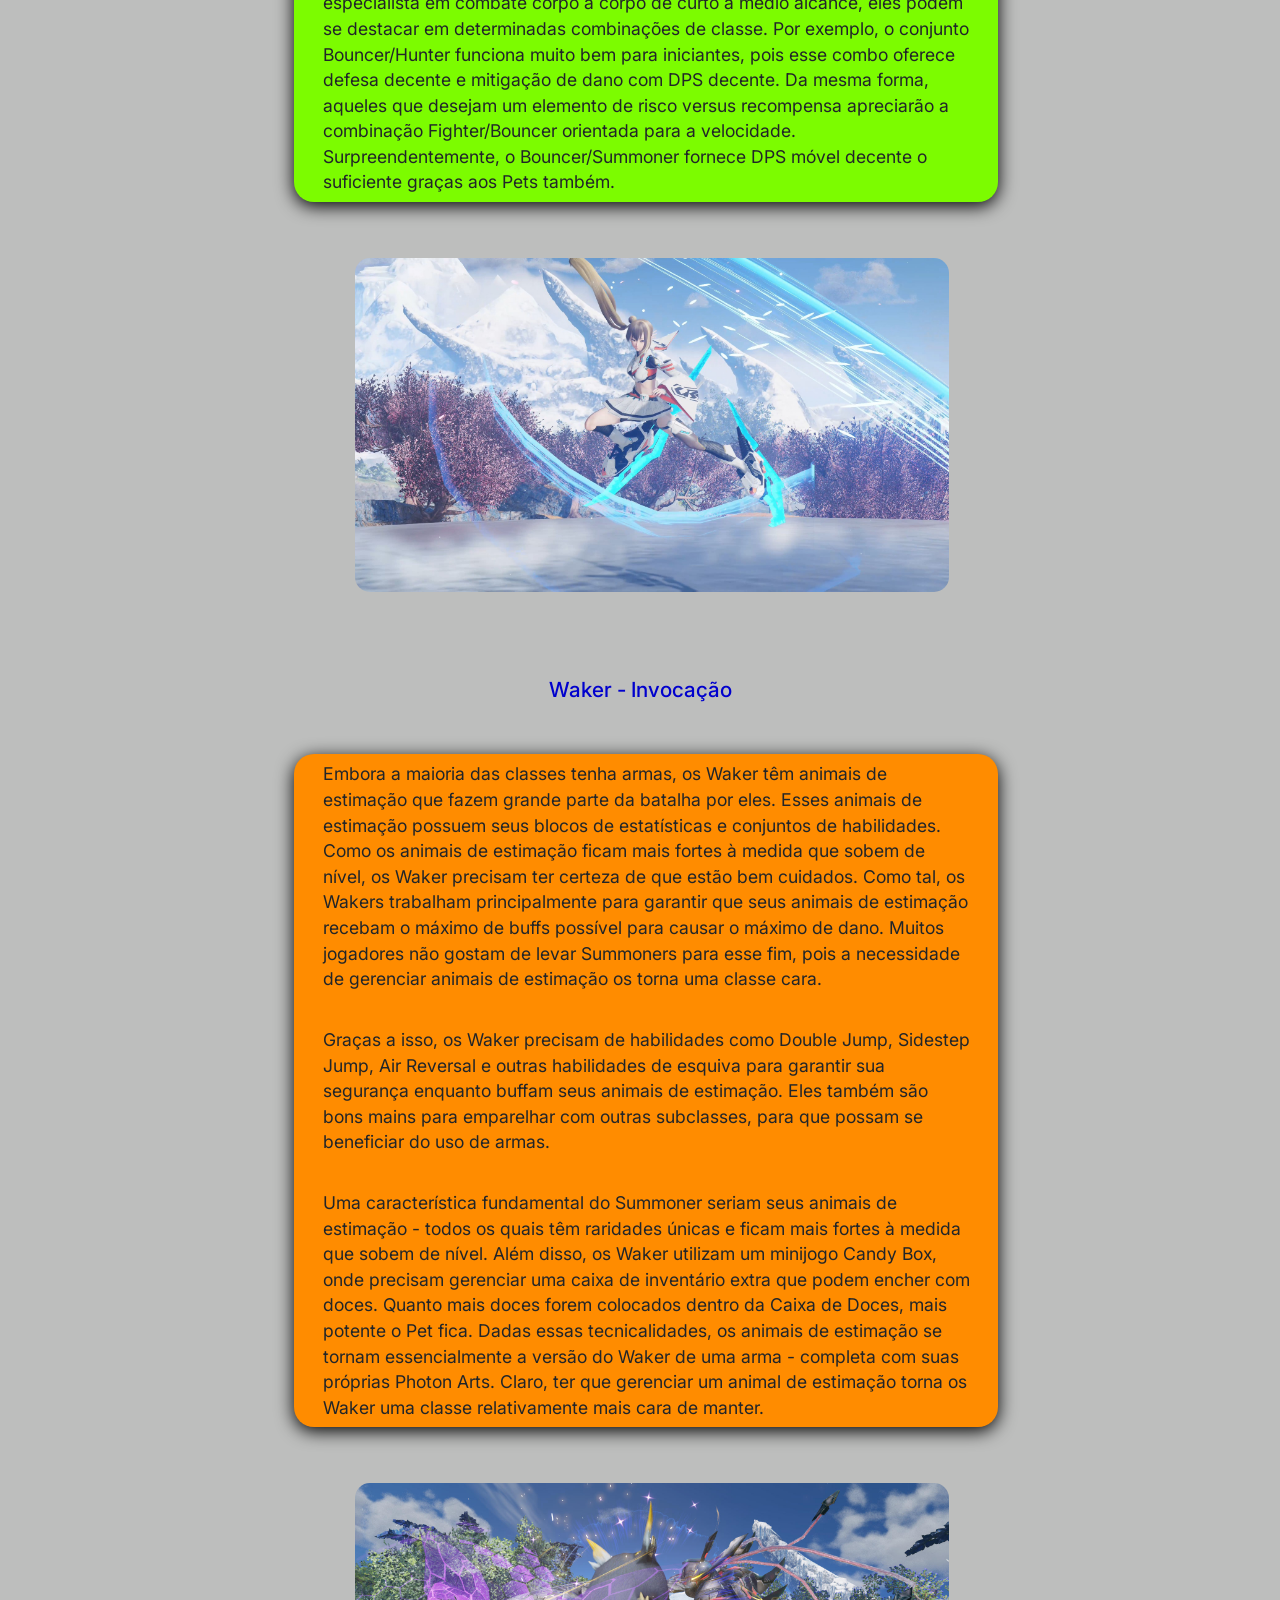
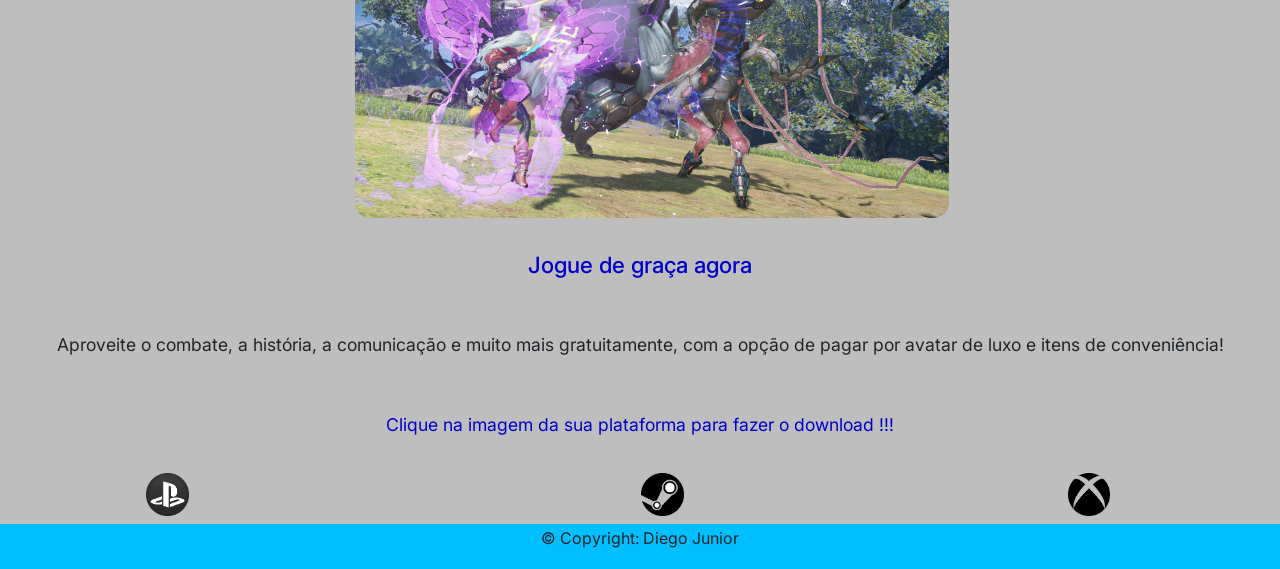
==== commit 1a9a0f5c: "Add files via upload" ====
--- a/index.html
+++ b/index.html
@@ -14,32 +14,27 @@
 <body>
     <header>
       <header>
-        <nav class="navbar navbar-dark bg-primary">
-          <div class="container-fluid">
-            <a class="navbar-brand" href="#inicio"><h6>Phantasy Star Online 2 New Genesis</h6></a>
-            <button class="navbar-toggler" type="button" data-bs-toggle="offcanvas" data-bs-target="#offcanvasDarkNavbar" aria-controls="offcanvasDarkNavbar">
-              <span class="navbar-toggler-icon"></span>
-            </button>
-            <div class="offcanvas offcanvas-end text-bg-primary" tabindex="-1" id="offcanvasDarkNavbar" aria-labelledby="offcanvasDarkNavbarLabel">
-              <div class="offcanvas-header">
-                <h5 class="offcanvas-title" id="offcanvasDarkNavbarLabel">Menu</h5>
-                <button type="button" class="btn-close btn-close-white" data-bs-dismiss="offcanvas" aria-label="Close"></button>
-              </div>
-              <div class="offcanvas-body">
-                <ul class="navbar-nav justify-content-end flex-grow-1 pe-3">
-                  <li class="nav-item">
-                    <a class="nav-link active" aria-current="page" href="#historia">História</a>
-                  </li>
-                  <li class="nav-item">
-                    <a class="nav-link" href="#classes">Classes</a>
-                  </li>
-                  <li class="nav-item">
-                    <a class="nav-link" href="#baixar">Download</a>
-                  </li>
-              </div>
-            </div>
-          </div>
-        </nav>
+        <nav class="navbar navbar-expand-sm bg-info navbar-info">
+    <div class="container-fluid">
+      <a>Phantasy Star Online 2 New Genesis</a>
+      <button class="navbar-toggler" type="button" data-bs-toggle="collapse" data-bs-target="#collapsibleNavbar">
+        <span class="navbar-toggler-icon"></span>
+      </button>
+      <div class="collapse navbar-collapse" id="collapsibleNavbar" >
+        <ul class="navbar-nav ms-auto mb-2 mb-lg-0">
+          <li class="nav-item">
+            <a class="nav-link text-dark" href="#historia">História</a>
+          </li>
+          <li class="nav-item">
+            <a class="nav-link text-dark" href="#classes">Classes</a>
+          </li>   
+          <li class="nav-item">
+            <a class="nav-link text-dark" href="#baixar">Download</a>
+          </li> 
+        </ul>
+      </div>
+    </div>
+  </nav>
     </header>
     <main>
         <section id="inicio" class="imgpso2"> 
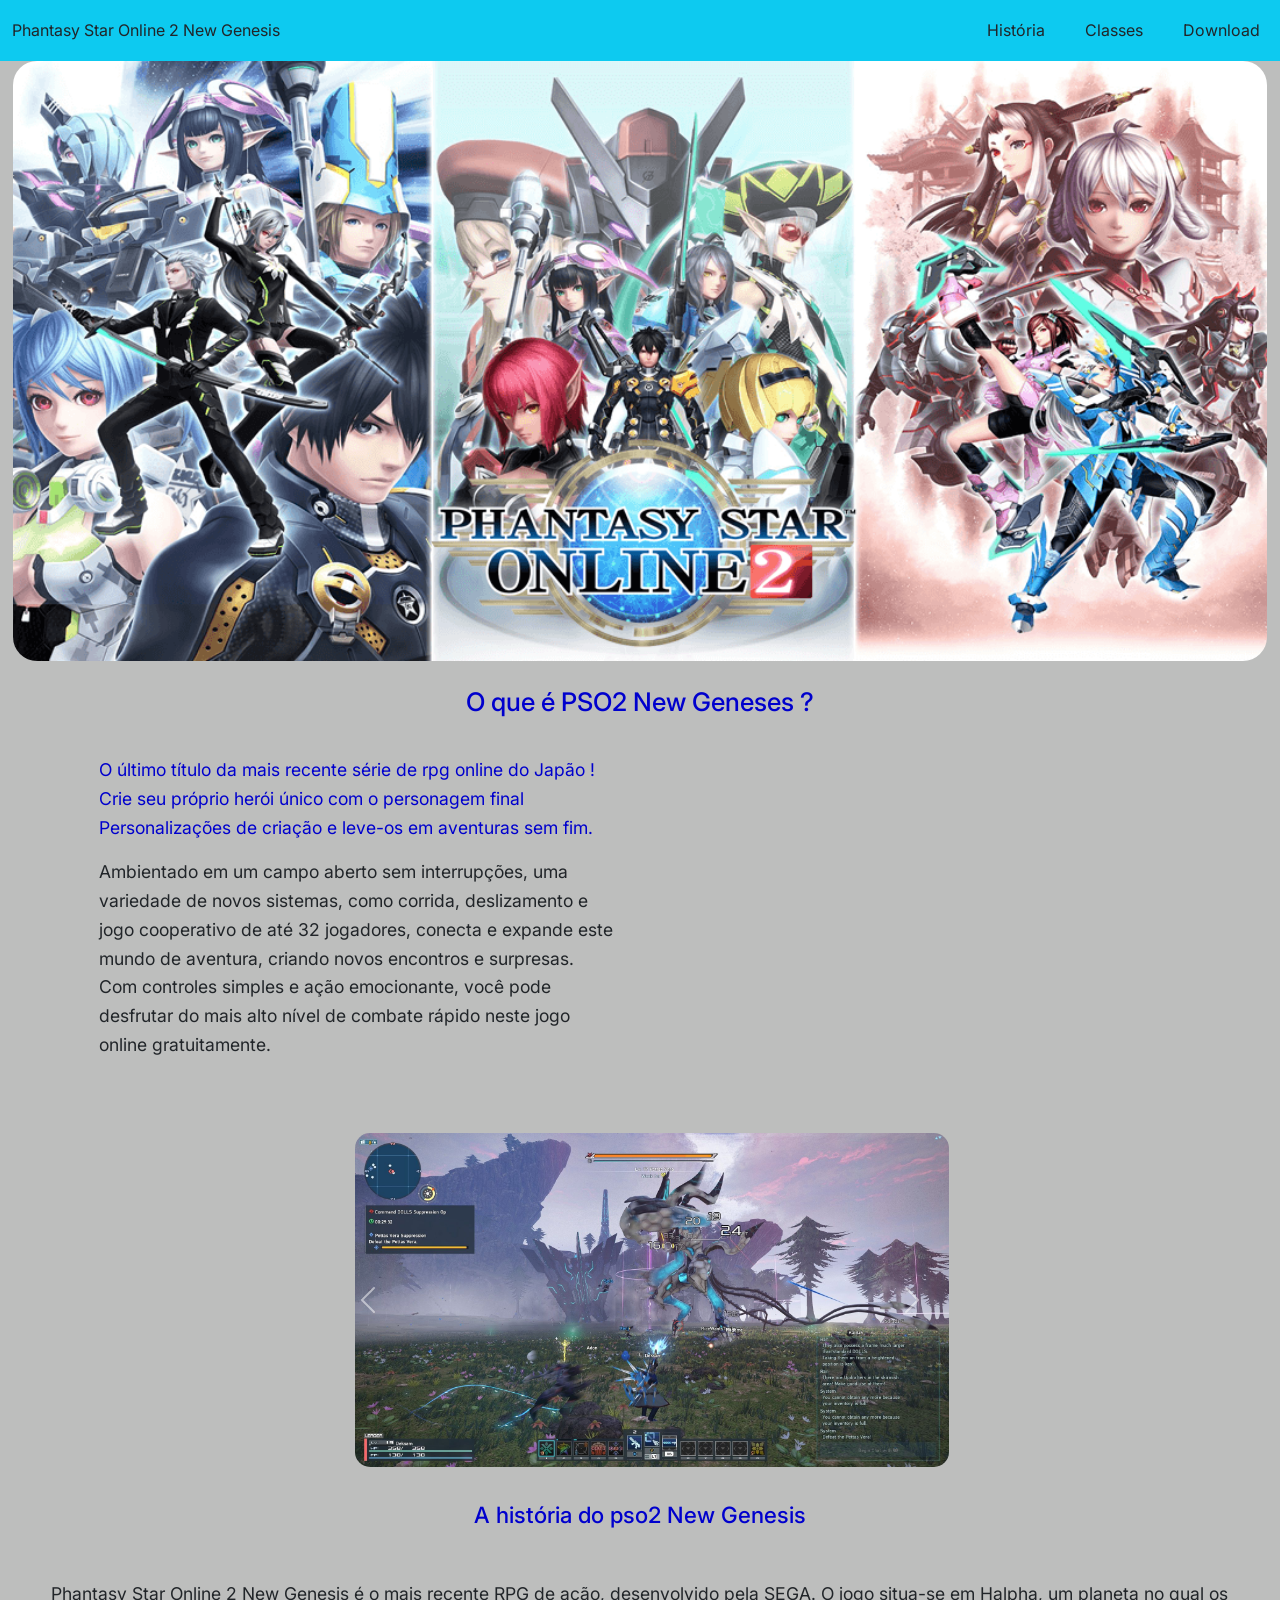
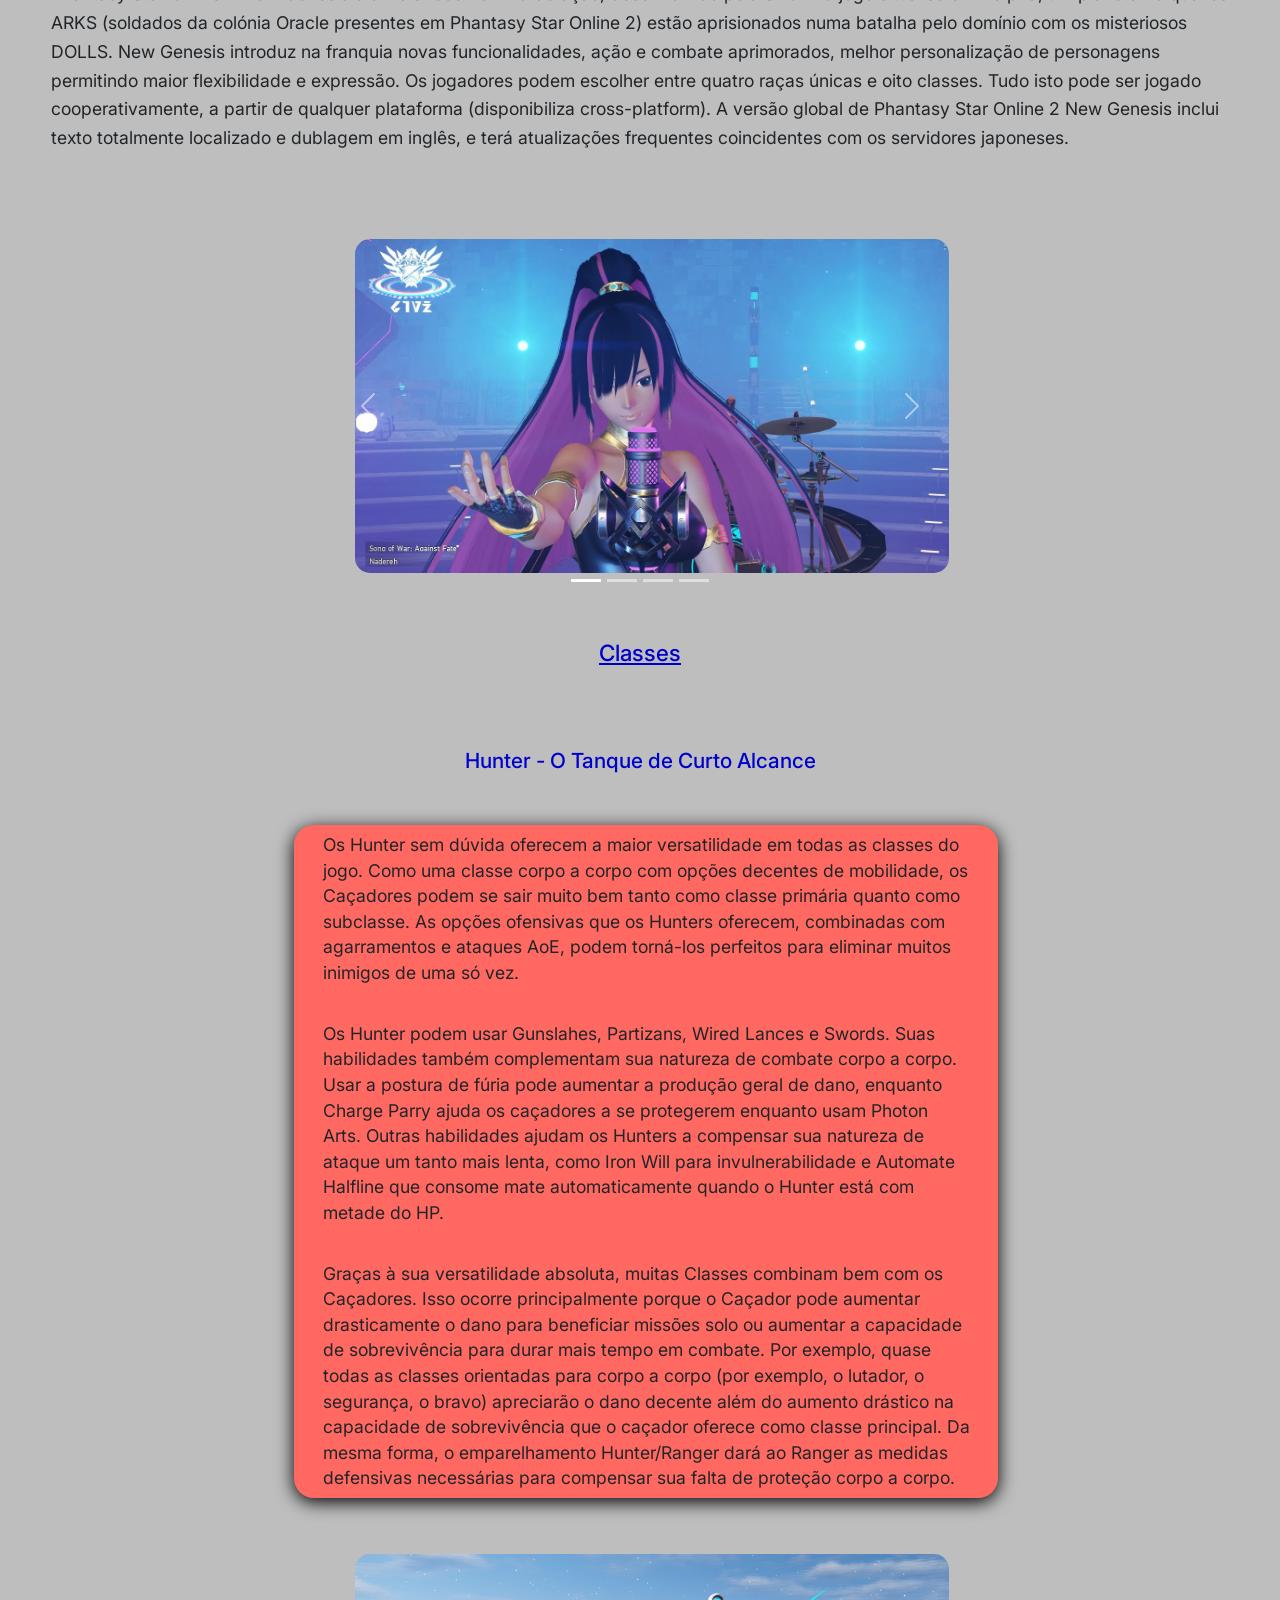
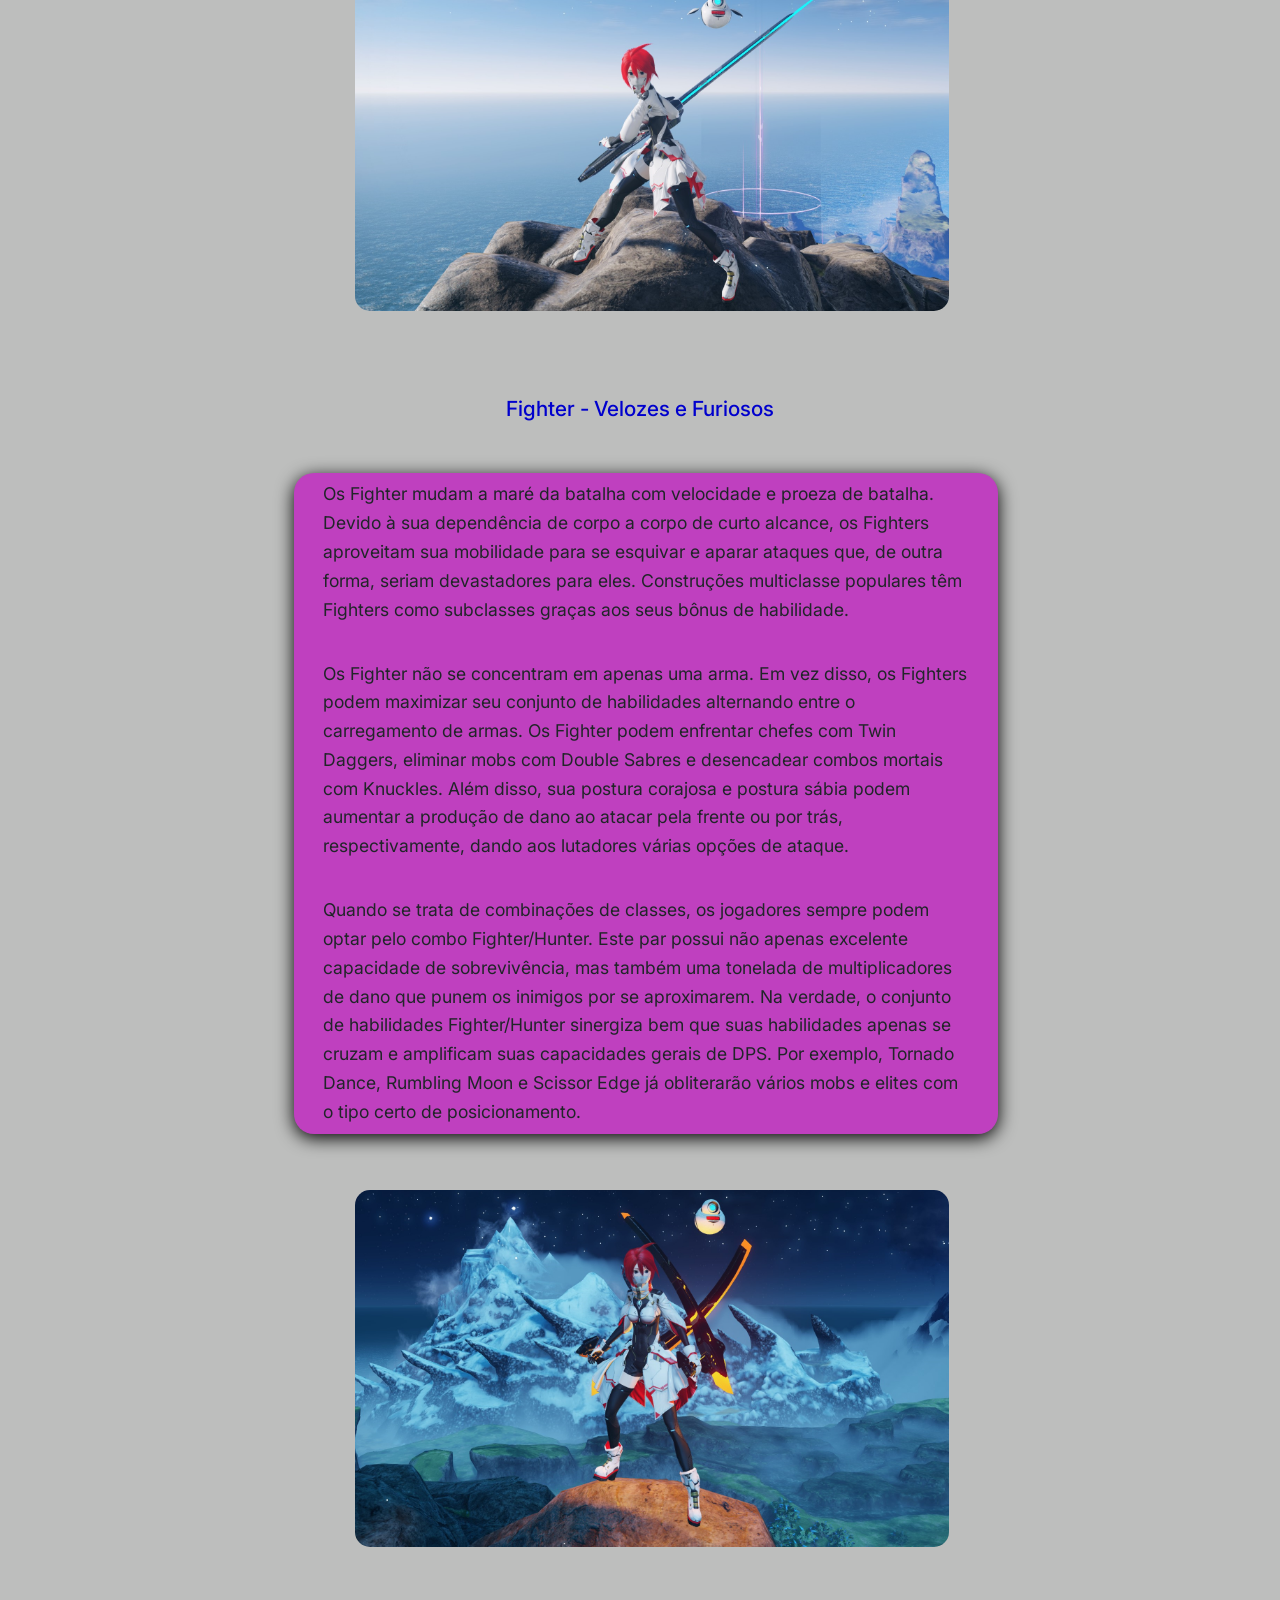
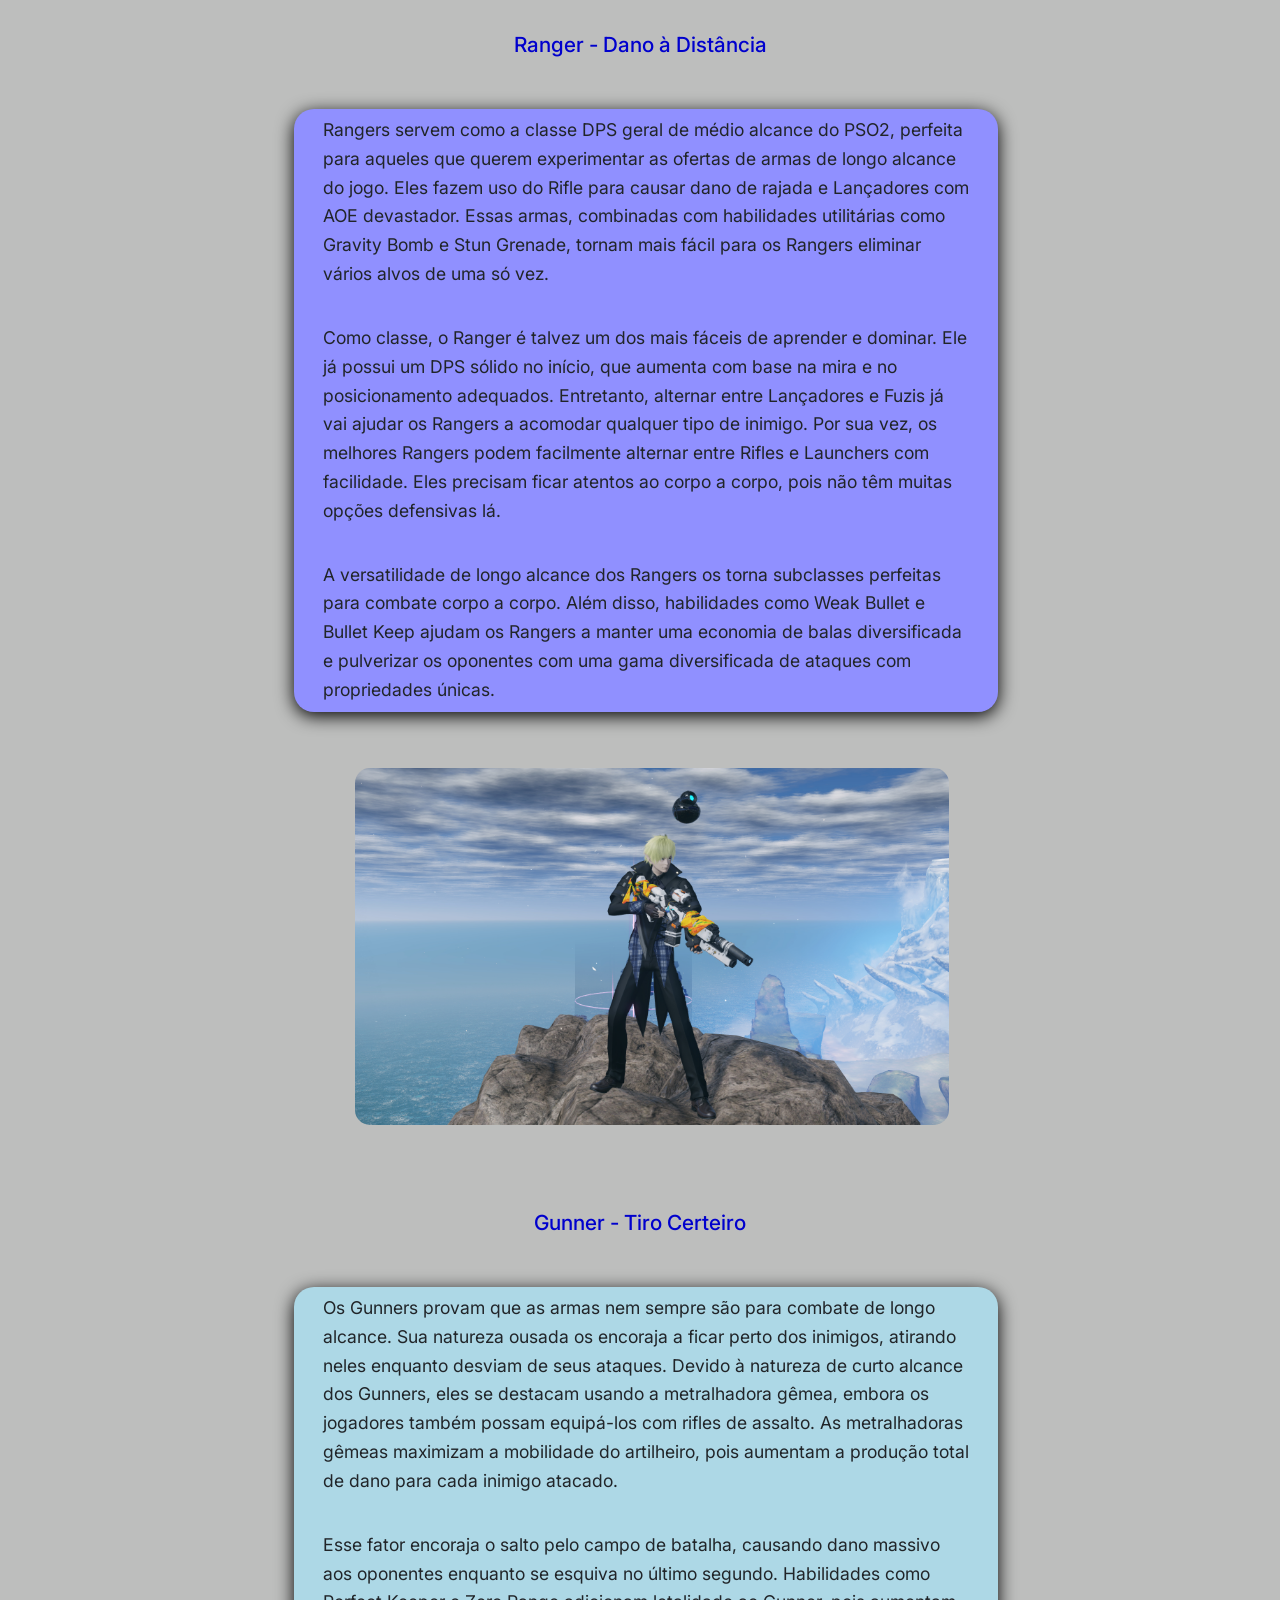
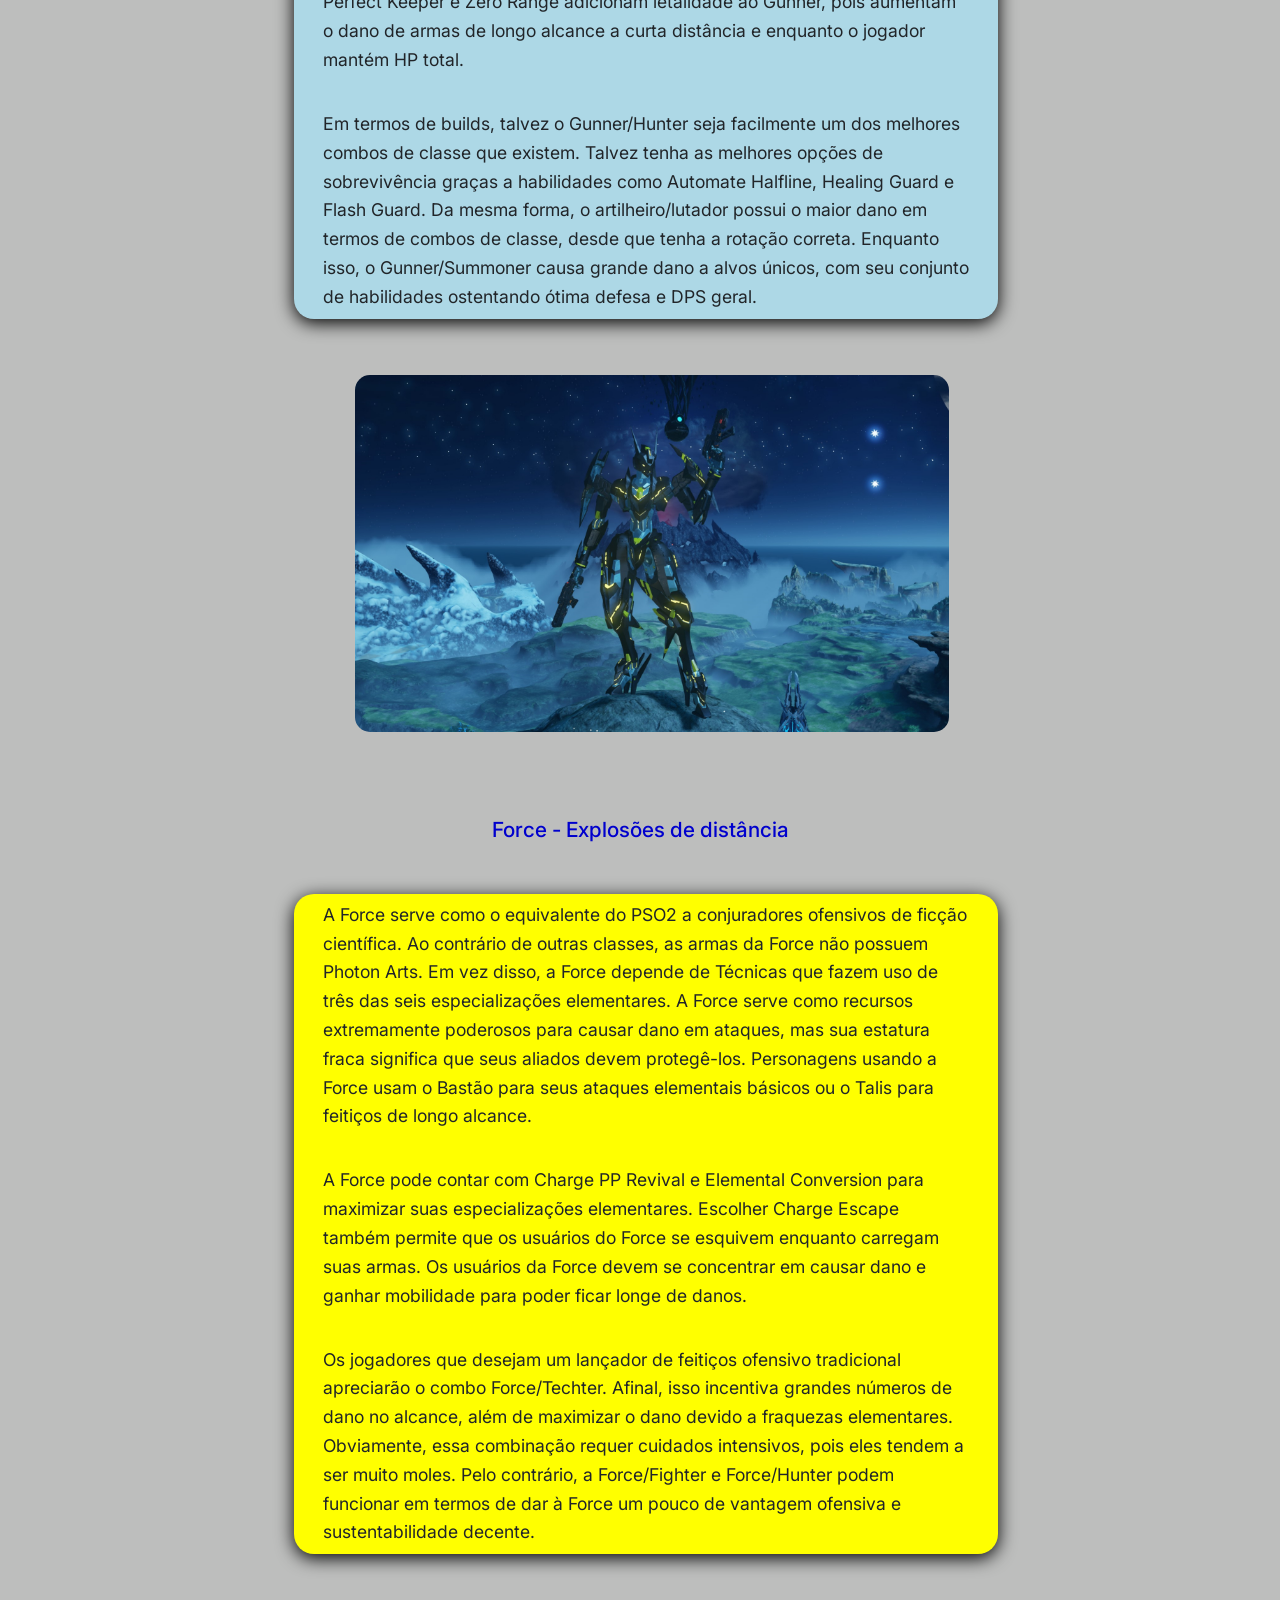
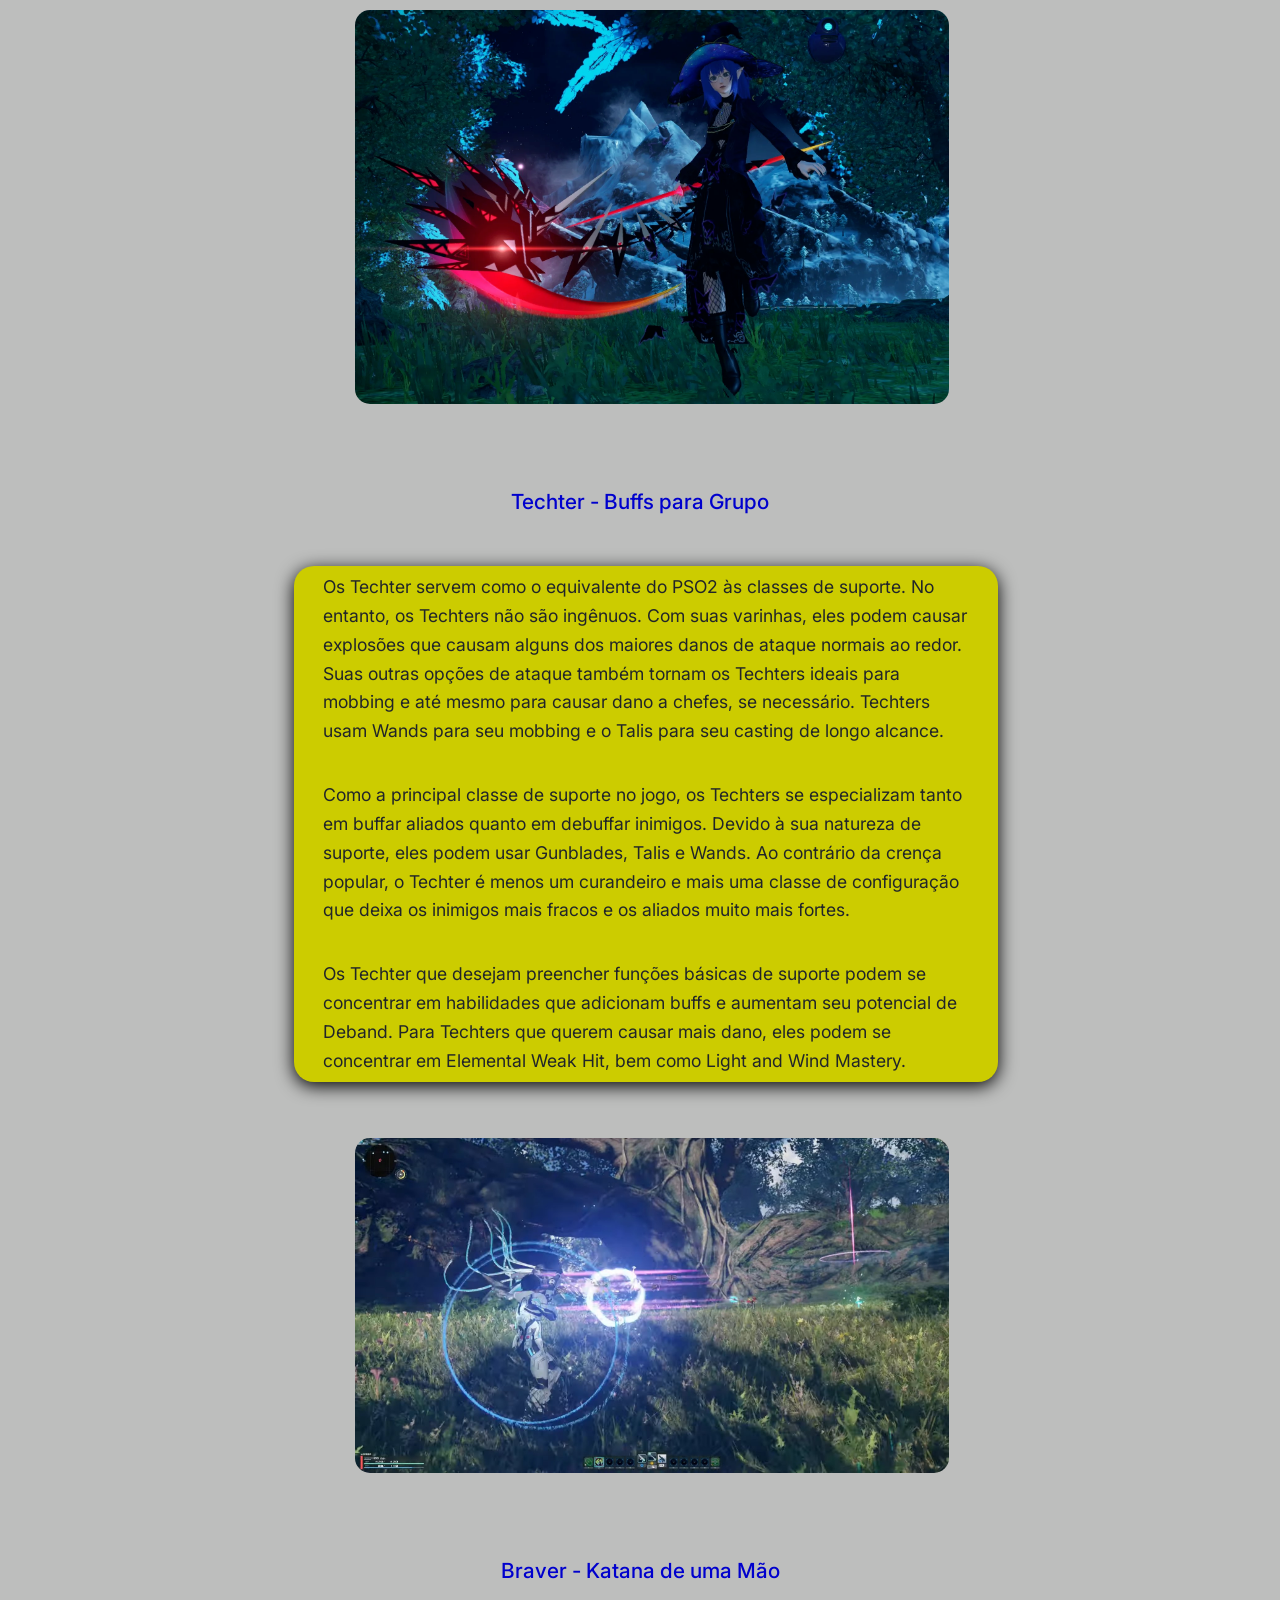
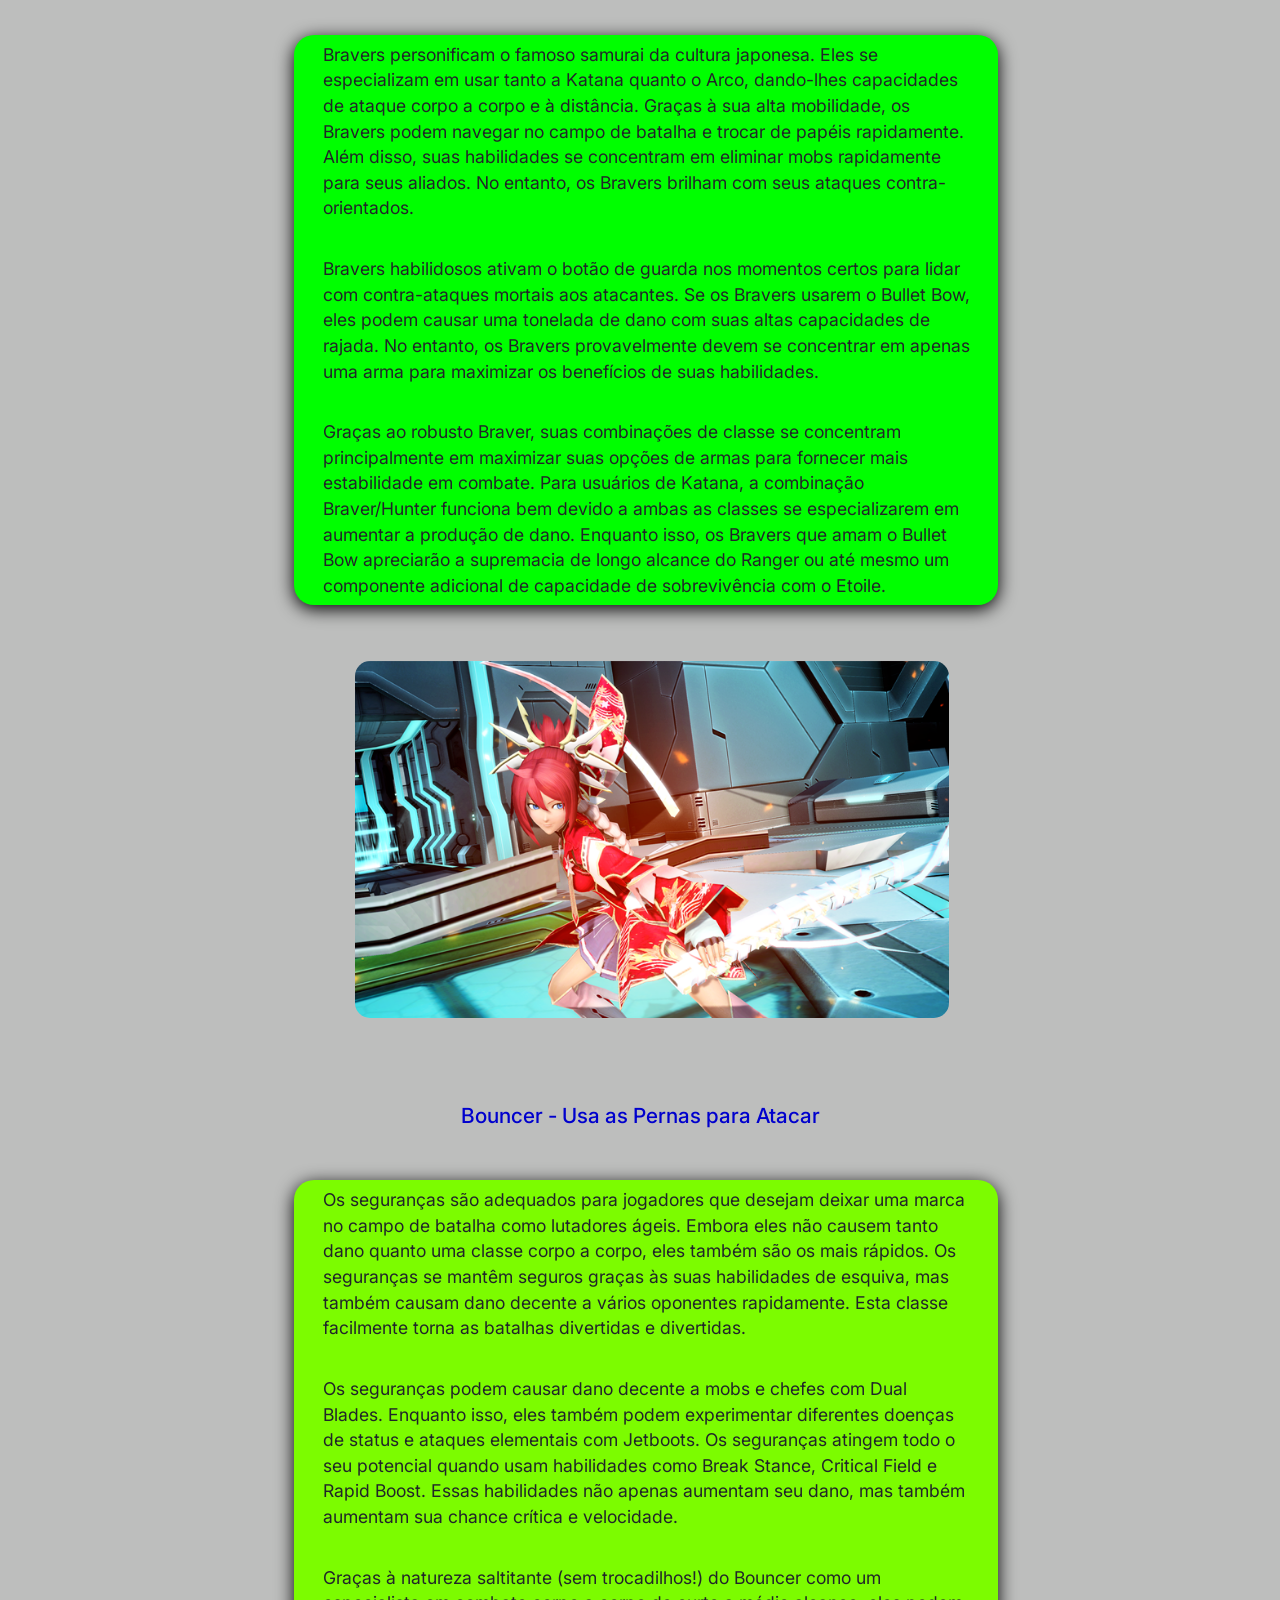
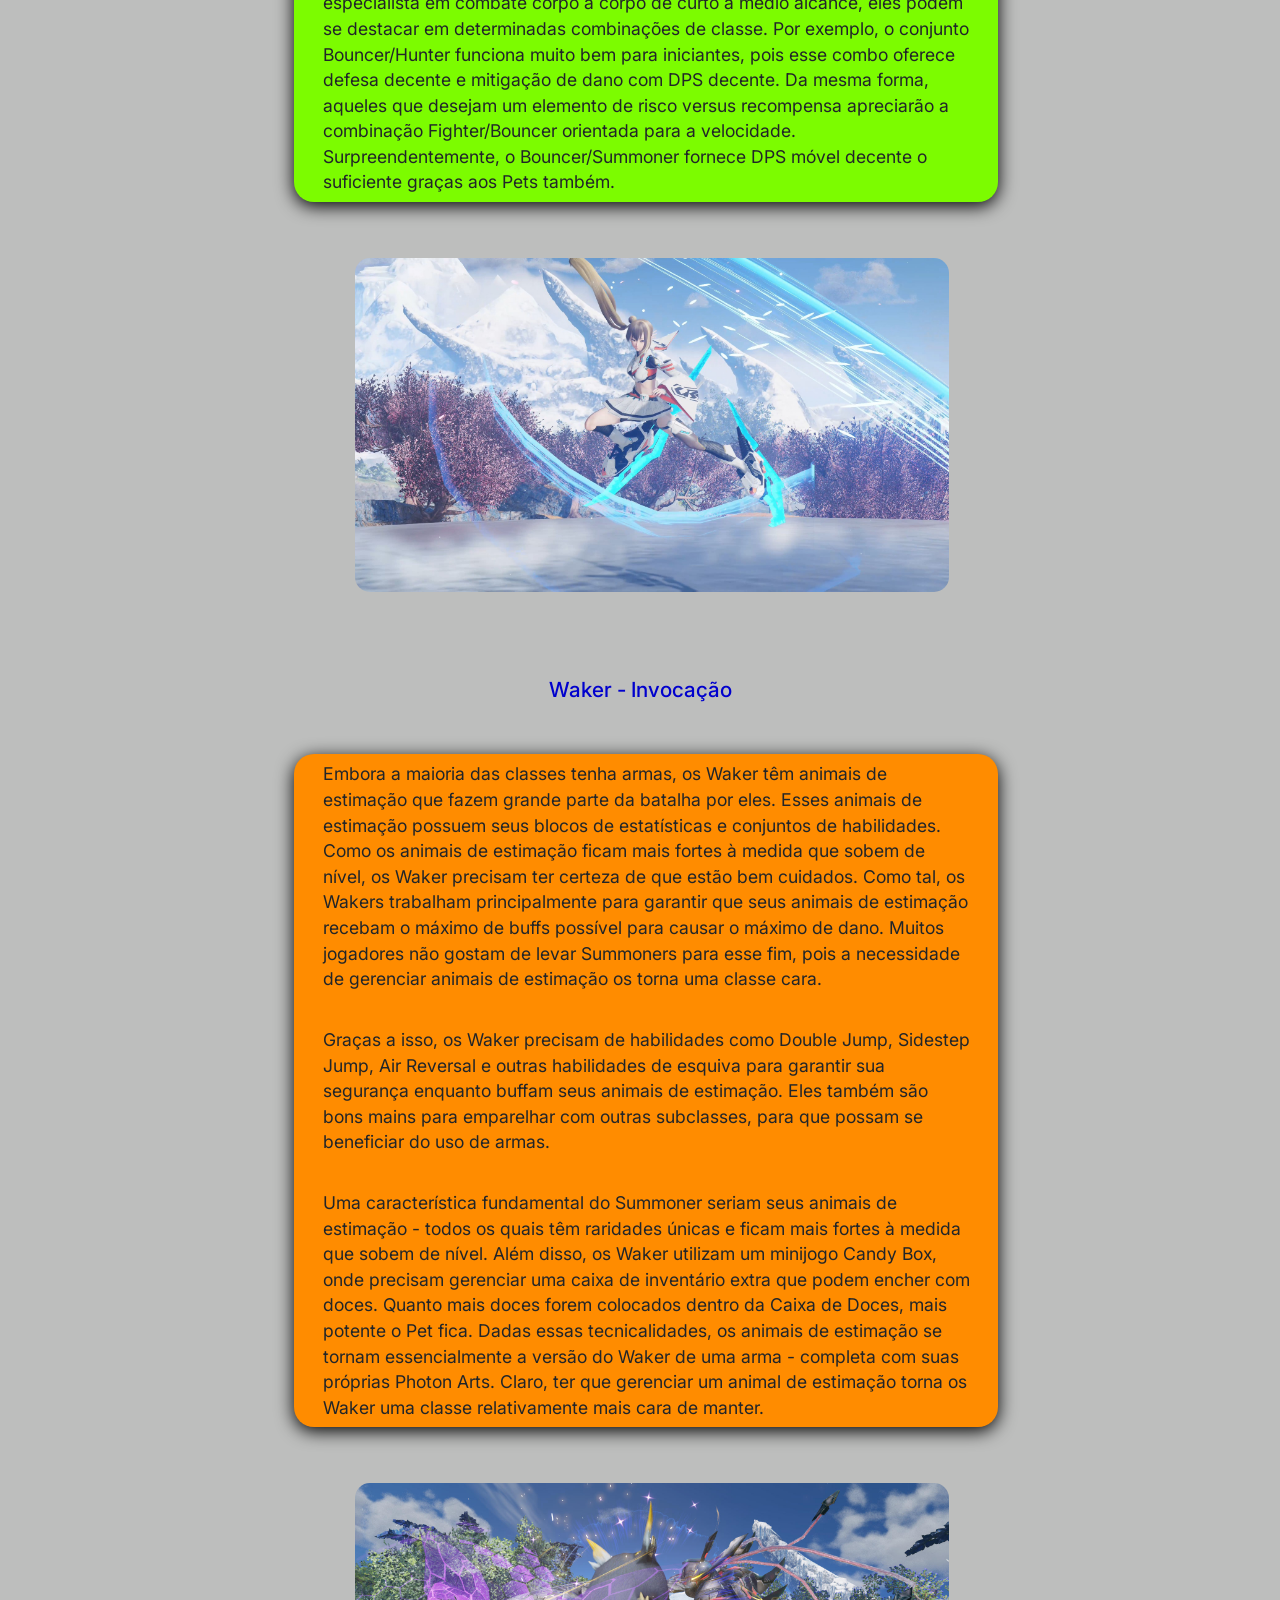
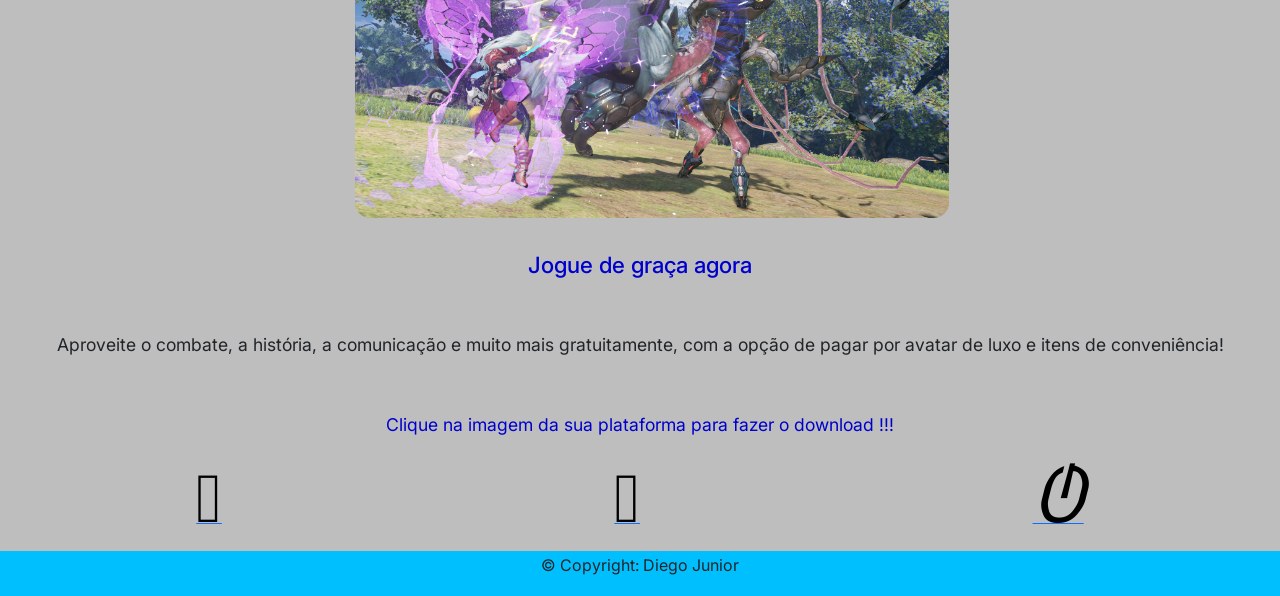
==== commit e7fd0e1d: "Add files via upload" ====
--- a/index.html
+++ b/index.html
@@ -6,6 +6,7 @@
     <meta name="viewport" content="width=device-width, initial-scale=1.0">
     <link rel="stylesheet" href="estilo.css">
     <link rel="preconnect" href="https://fonts.googleapis.com">
+    <link rel="stylesheet" href="https://use.fontawesome.com/releases/v5.0.7/css/all.css">
     <link rel="preconnect" href="https://fonts.gstatic.com" crossorigin>
     <link href="https://fonts.googleapis.com/css2?family=Inter:wght@500&display=swap" rel="stylesheet">
   <link href="https://fonts.googleapis.com/icon?family=Material+Icons" rel="stylesheet">
@@ -443,9 +444,9 @@
           </p>
         </article>
         <section class="logo">
-          <a href="https://store.playstation.com/pt-br/concept/203474"><img class="imgps4" src="downalod imagem/ps4.png" alt=""></a>
-         <a href="https://store.steampowered.com/app/1056640/Phantasy_Star_Online_2_New_Genesis/" ><img class="imgsteam" src="downalod imagem/steam.png" alt=""></a>
-          <a href="https://www.xbox.com/pt-BR/games/store/phantasy-star-online-2-new-genesis/9P1RSQ5MGPCR"> <img class="imgxbox" src="downalod imagem/xbox.png" alt=""></a>
+          <a href="https://store.playstation.com/pt-br/concept/203474"><i class="fa-brands fa-playstation fa-2xl" style="color: #000000;"></i></a>
+         <a href="https://store.steampowered.com/app/1056640/Phantasy_Star_Online_2_New_Genesis/" ><i class="fa-brands fa-steam fa-2xl" style="color: #000000;"></i></i></a>
+          <a href="https://www.xbox.com/pt-BR/games/store/phantasy-star-online-2-new-genesis/9P1RSQ5MGPCR"><i class="fa-brands fa-xbox fa-2xl" style="color: #000000;"></i></a>
         </section>
      </section>
 
@@ -453,6 +454,7 @@
 
   <script src="script.js"></script>
   
+  <script src="https://kit.fontawesome.com/a9483d7561.js" crossorigin="anonymous"></script>
     <link href="https://cdn.jsdelivr.net/npm/bootstrap@5.2.2/dist/css/bootstrap.min.css" rel="stylesheet" integrity="sha384-Zenh87qX5JnK2Jl0vWa8Ck2rdkQ2Bzep5IDxbcnCeuOxjzrPF/et3URy9Bv1WTRi" crossorigin="anonymous">
    
    <script src="https://cdn.jsdelivr.net/npm/bootstrap@5.2.2/dist/js/bootstrap.bundle.min.js" integrity="sha384-OERcA2EqjJCMA+/3y+gxIOqMEjwtxJY7qPCqsdltbNJuaOe923+mo//f6V8Qbsw3" crossorigin="anonymous"></script>
--- a/estilo.css
+++ b/estilo.css
@@ -239,7 +239,16 @@
     margin: 0%;
 }
 .logo{
+    display: flex;
     background: var(--cinzacorpo);
+    justify-content: space-around;
+   
+
+}
+.logo i{
+    font-size: 50px;
+    margin-bottom: 24px;
+    
 }
 .imgps4{
     margin-left: 8%;
@@ -399,11 +408,17 @@
         padding: 0%;
     }
     .logo{
-        width: 100%;
-        display: flex;
-        align-items: center;
-        margin-left: 7rem;
-    }
-}
-
-
+        display: flex;
+        background: var(--cinzacorpo);
+        justify-content: space-around;
+        margin-bottom: 20px;
+        margin-top: 20px;
+    
+    }
+    .logo i{
+        font-size: 70px;
+        
+    }
+}
+
+
